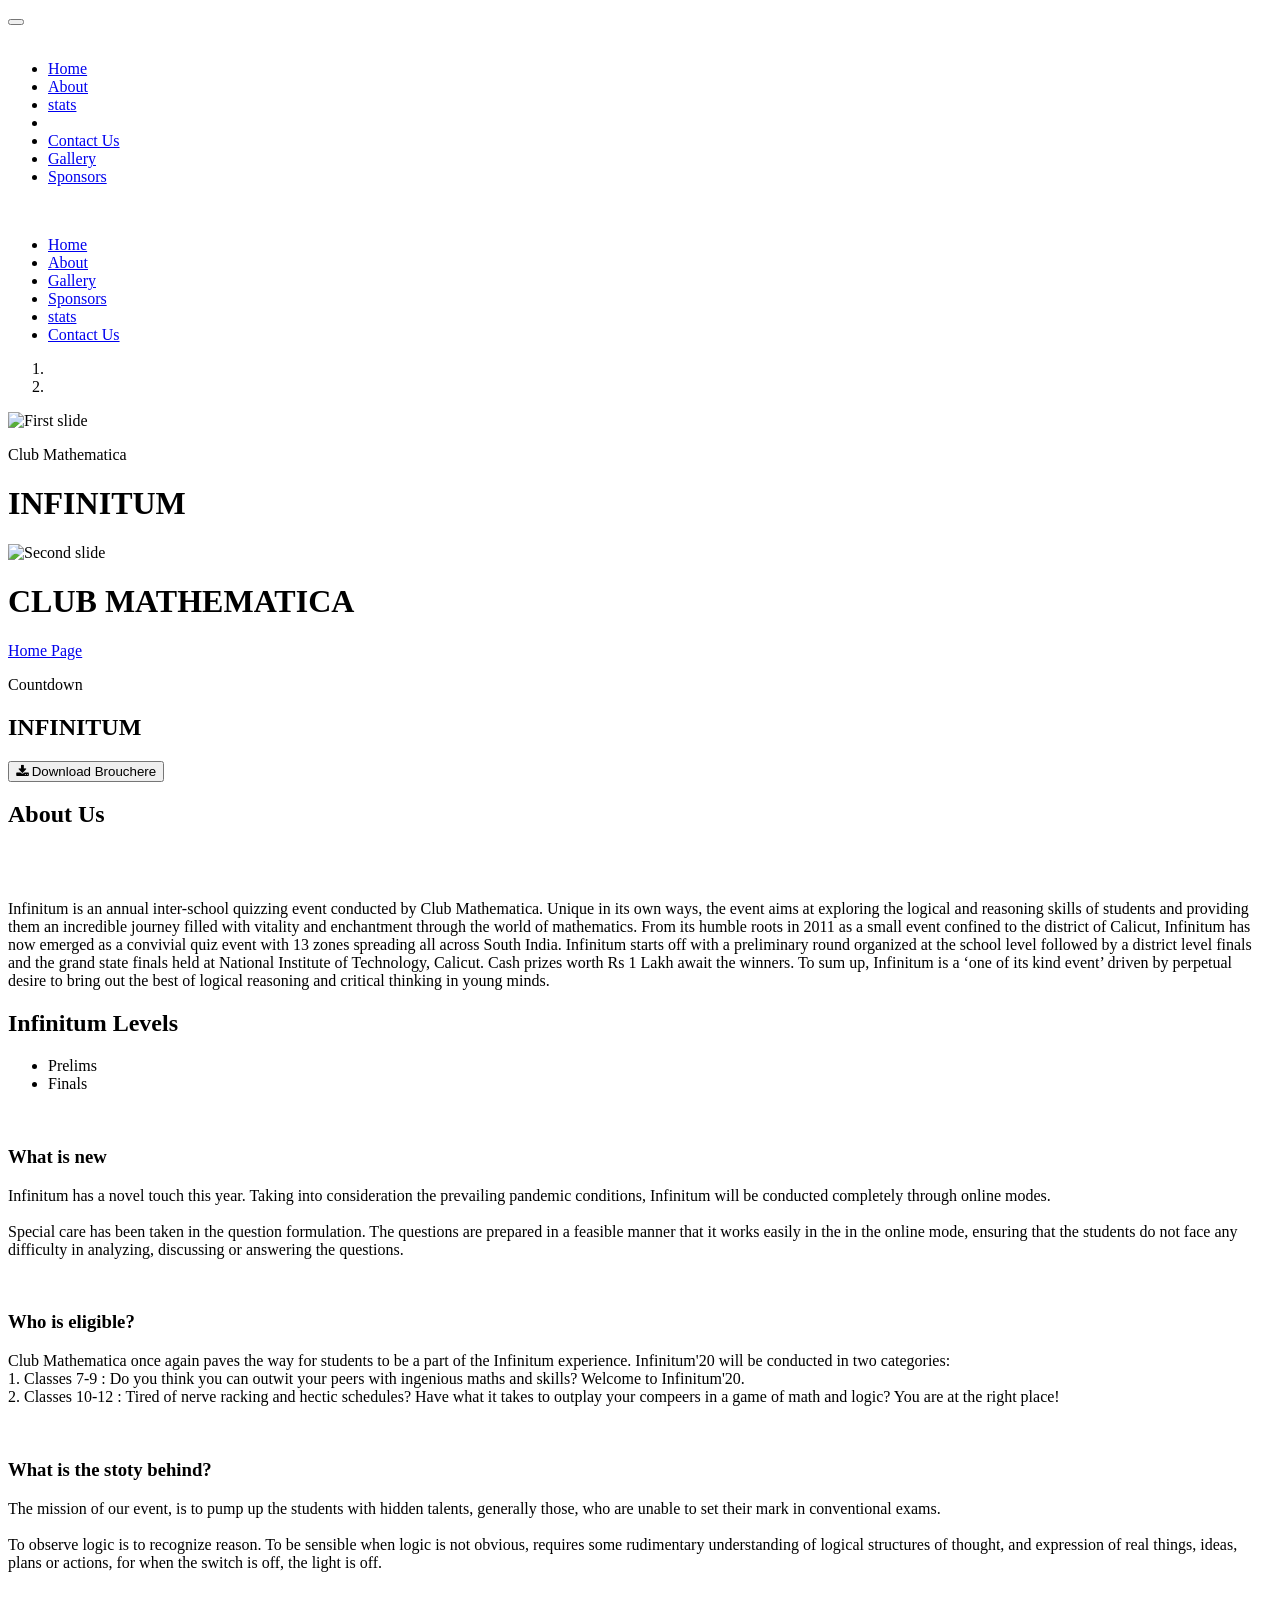
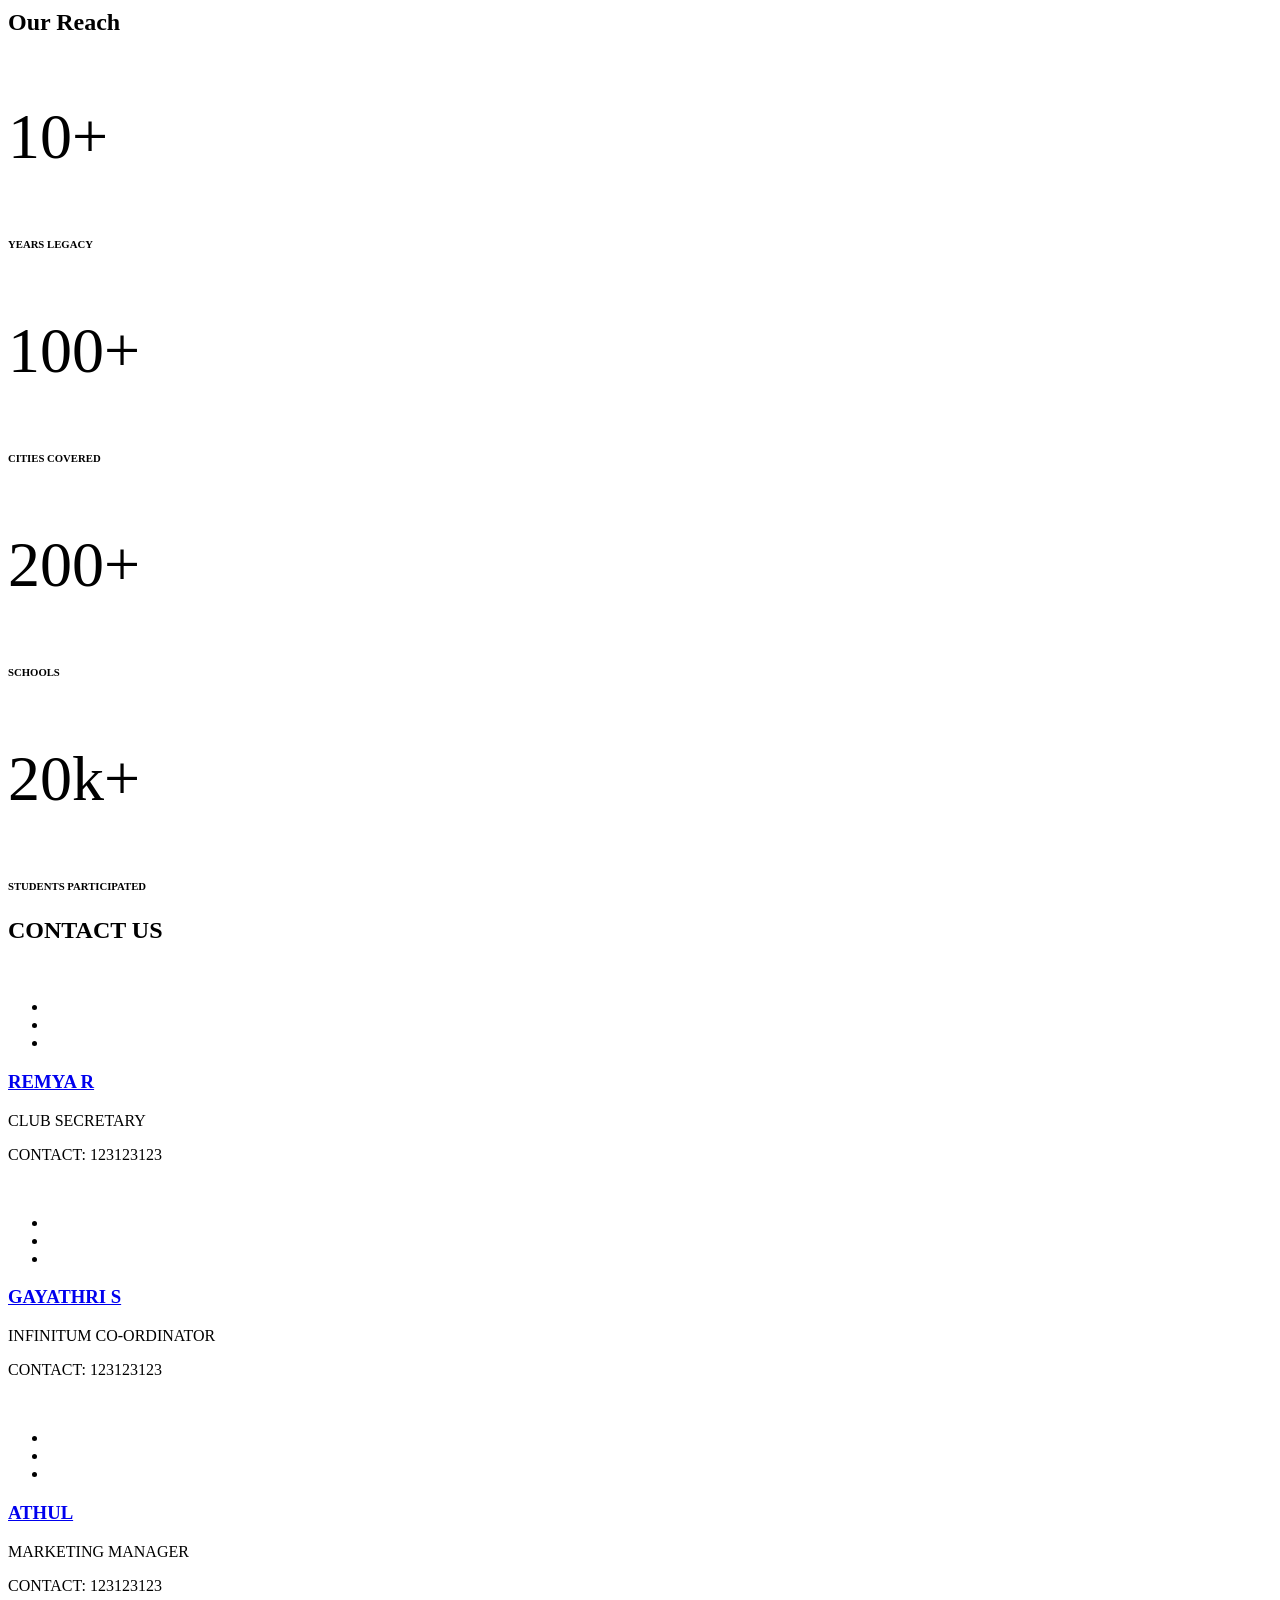
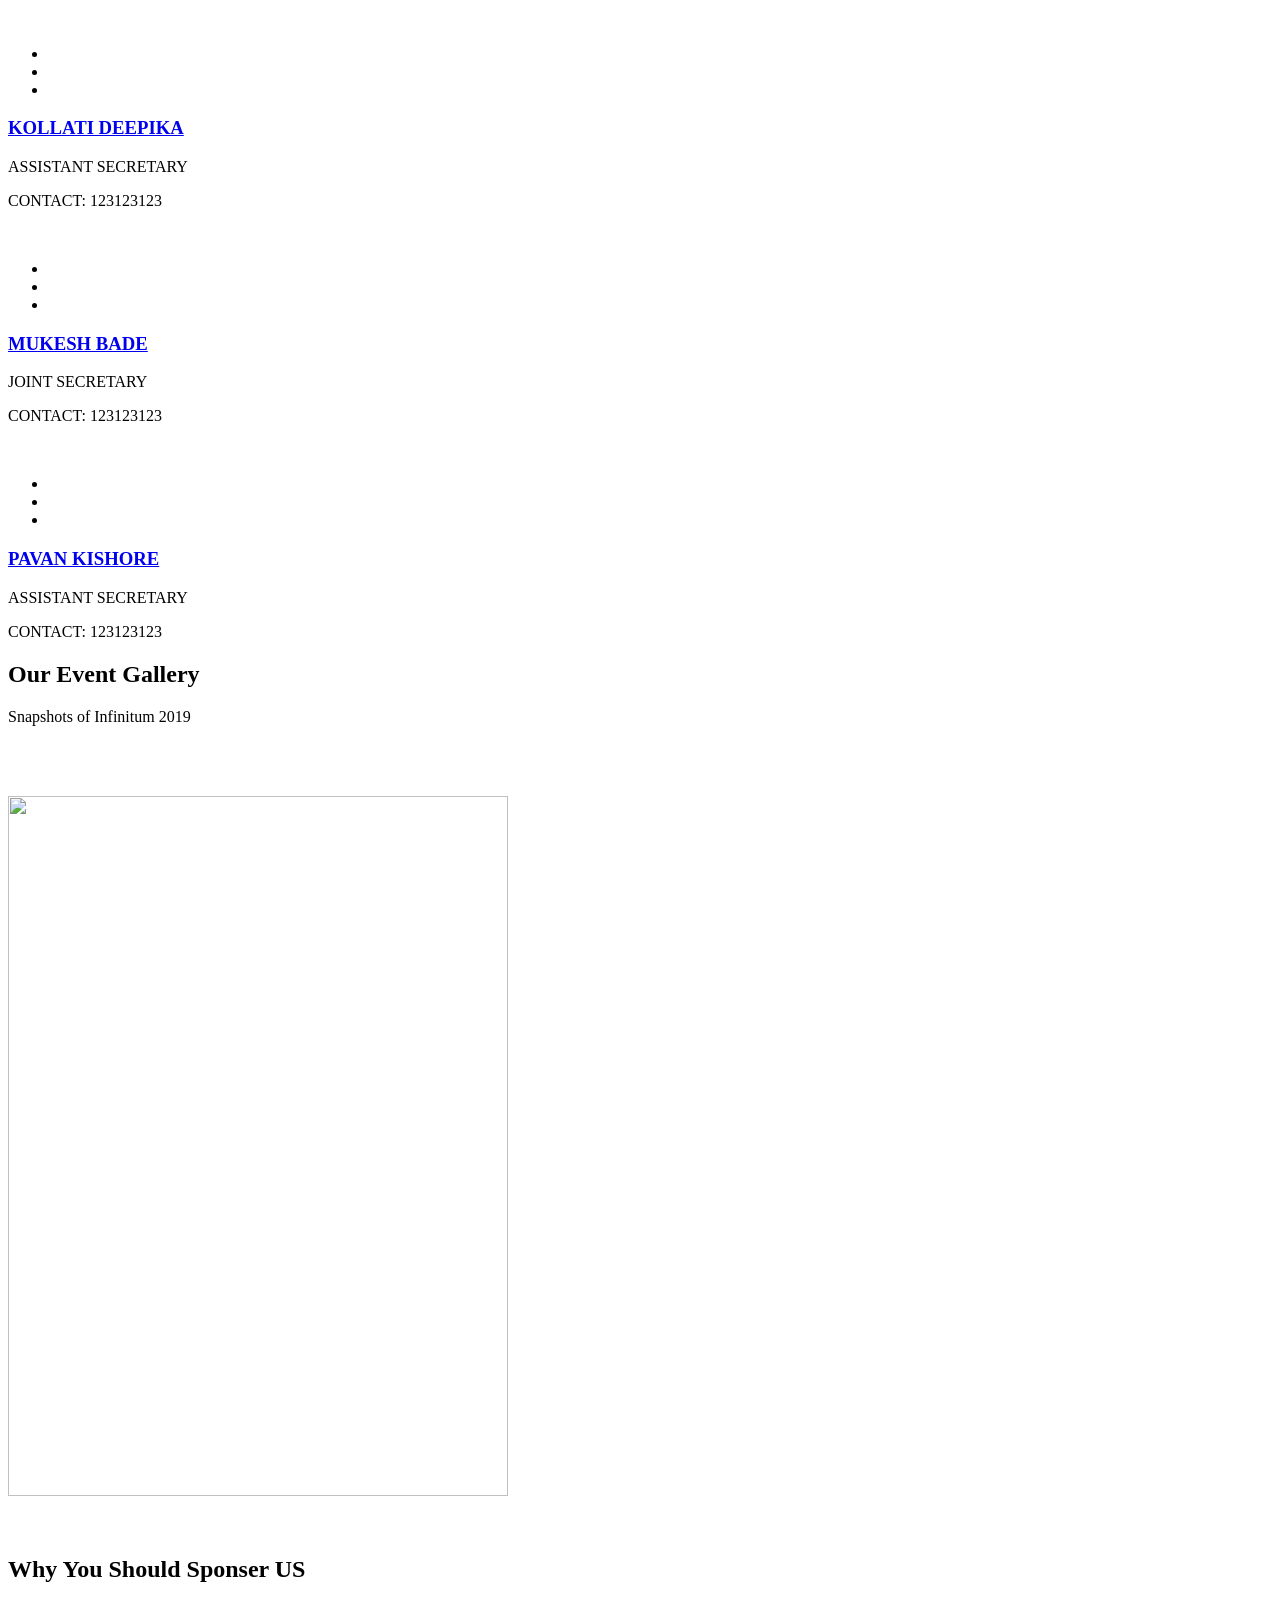
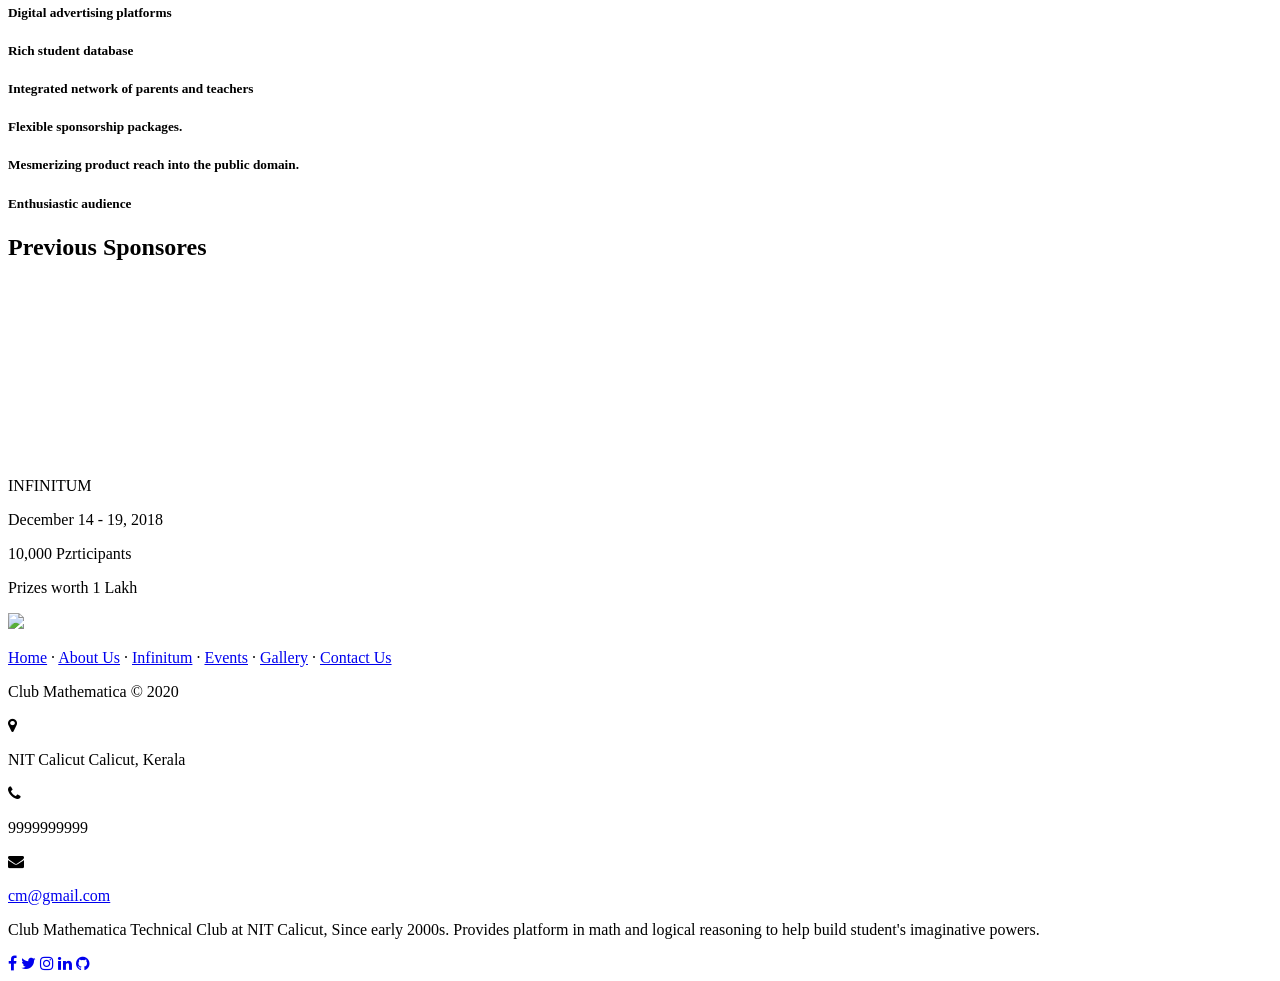
==== index.html @ 83d46872 "Rename final.html to index.html" ====
<!DOCTYPE html>
<html lang="en">
  <head>
    <!-- Required meta tags -->
    <meta charset="utf-8">
    <meta name="viewport" content="width=device-width, initial-scale=1, shrink-to-fit=no">
    <link rel="stylesheet" href="assets/css/nicepage.css" media="screen">
    <link rel="stylesheet" href="assets/css/Page-1.css" media="screen">
    <title>INFINITUM</title>




    <!-- Bootstrap CSS -->
    <link rel="stylesheet" type="text/css" href="assets/css/bootstrap.min.css" >
    <!-- Icon -->
  <link rel="stylesheet" type="text/css" href="assets/fonts/azonics.css">
    <link rel="stylesheet" href="assets/fonts/WebFont/demo/css/LineIcons.css">

    <!-- Slicknav -->
    <link rel="stylesheet" type="text/css" href="assets/css/slicknav.css">
    <!-- Nivo Lightbox -->
    <link rel="stylesheet" type="text/css" href="assets/css/nivo-lightbox.css" >
    <!-- Animate -->
    <link rel="stylesheet" type="text/css" href="assets/css/animate.css">
    <!-- Main Style -->
    <link rel="stylesheet" type="text/css" href="assets/css/main.css">
    <!-- Responsive Style -->
    <link rel="stylesheet" type="text/css" href="assets/css/responsive.css">

    <link href="https://fonts.googleapis.com/css2?family=Raleway:wght@500&display=swap" rel="stylesheet">
    <link href="https://fonts.googleapis.com/css2?family=Roboto+Slab:wght@400&display=swap" rel="stylesheet">
  <link rel="stylesheet" href="http://maxcdn.bootstrapcdn.com/font-awesome/4.2.0/css/font-awesome.min.css">



  </head>
  <body>

    <!-- Header Area wrapper Starts -->
    <header id="header-wrap">
      <!-- Navbar Start -->
      <nav class="navbar navbar-expand-lg fixed-top scrolling-navbar">
        <div class="container" style="align">
          <!-- Brand and toggle get grouped for better mobile display -->
          <div class="navbar-header">
            <button class="navbar-toggler" type="button" data-toggle="collapse" data-target="#main-navbar" aria-controls="main-navbar" aria-expanded="false" aria-label="Toggle navigation">
              <span class="navbar-toggler-icon"></span>
              <span class="icon-menu"></span>
              <span class="icon-menu"></span>
              <span class="icon-menu"></span>
            </button>
          </div>
          <a href="index.html" class="navbar-brand"><img src="assets/img/logo.png" alt=""></a>
          <div class="collapse navbar-collapse" id="main-navbar">
            <ul class="navbar-nav mr-auto w-100 justify-content-end">
              <li class="nav-item active">
                <a  class="nav-link" href="#header-wrap">
                  Home
                </a>
              </li>
              <li class="nav-item">
                <a class="nav-link" href="#about">
                  About
                </a>
              </li>
              <li class="nav-item">
                <a class="nav-link" href="#google-map-area">
                  stats
                </a>
              <li>
              <li class="nav-item">
                  <a class="nav-link" href="#team">
                    Contact Us
                  </a>
              </li>
              <li class="nav-item">
                <a class="nav-link" href="#gallery">
                  Gallery
                </a>
              </li>
              <li class="nav-item">
                <a class="nav-link" href="#services">
                  Sponsors
                </a>
              </li>
            </ul>
            <a href="index.html" class="navbar-brand-infinitum"><img src="assets/img/infinitum.png" alt=""></a>
          </div>
        </div>

        <!-- Mobile Menu Start -->
        <ul class="mobile-menu">
          <li>
            <a class="page-scrool" href="#header-wrap">Home</a>
          </li>
          <li>
            <a class="page-scrool" href="#about">About</a>
          </li>
          <li>
            <a class="page-scroll" href="#gallery">Gallery</a>
          </li>
          <li>
            <a class="page-scroll" href="#services">Sponsors</a>
          </li>
          <li>
            <a class="page-scroll" href="#google-map-area">stats</a>
          </li>
          <li>
            <a class="page-scroll" href="#google-map-area">Contact Us</a>
          </li>
        </ul>
        <!-- Mobile Menu End -->

      </nav>
      <!-- Navbar End -->

      <!-- Main Carousel Section Start -->
      <div id="main-slide" class="carousel slide" data-ride="carousel">
        <ol class="carousel-indicators">
          <li data-target="#main-slide" data-slide-to="0" class="active"></li>
          <li data-target="#main-slide" data-slide-to="1"></li>

        </ol>
        <div class="carousel-inner">
          <div class="carousel-item active">
            <img class="d-block h-25" src="assets/img/slider/slide1.jpg"  alt="First slide">
            <div class="carousel-caption d-md-block">
                <p class="fadeInUp wow " data-wow-delay=".6s">Club Mathematica</p>
                <h1 style="font-family:Azonix;" class="wow bounceIn section-title-white" data-wow-delay=".7s" >INFINITUM</h1>

            </div>
          </div>
          <div class="carousel-item">
            <img class="d-block h-25" src="assets/img/slider/slide2.png" alt="Second slide">
            <div class="carousel-caption d-md-block">
                <h1 class="wow fadeInDown section-title-white" data-wow-delay=".4s">CLUB MATHEMATICA</h1>
                <a href="#" class="fadeInUp wow btn btn-common btn-lg" data-wow-delay=".8s">Home Page</a>

            </div>
          </div>

        </div>
        <a class="carousel-control-prev" href="#main-slide" role="button" data-slide="prev">
          <span class="carousel-control" aria-hidden="true"><i class="lni lni-chevron-left"></i></span>
          <span class="sr-only">Previous</span>
        </a>
        <a class="carousel-control-next" href="#main-slide" role="button" data-slide="next">
          <span class="carousel-control" aria-hidden="true"><i class="lni lni-chevron-right"></i></span>
          <span class="sr-only">Next</span>
        </a>
      </div>
      <!-- Main Carousel Section End -->

    </header>
    <!-- Header Area wrapper End -->

    <!-- Coundown Section Start -->
    <section class="countdown-timer section-padding">
      <div class="container">
        <div class="row text-center">
          <div class="col-md-12 col-sm-12 col-xs-12">
            <div class="heading-count">
              <p class="fadeInUp wow" data-wow-delay=".6s">Countdown</p>
              <h2  class="wow fadeInDown" data-wow-delay="0.2s">INFINITUM</h2>
            </div>
          </div>
          <div class="col-md-12 col-sm-12 col-xs-12">
            <div class="row time-countdown justify-content-center wow fadeInUp" data-wow-delay="0.2s">
              <div id="clock" class="time-count"></div>
            </div>
            <a href="assets/img/images/jpg_3.PNG">
            <button class="btn"><i class="fa fa-download"></i> Download Brouchere</button>
            </a>
          </div>
        </div>
      </div>
    </section>
    <!-- Coundown Section End -->

    <!-- About Section Start -->
    <section id="about" class="section-padding">
      <div class="container">
        <div class="row">
          <div class="col-12">
            <div class="section-title-header text-center">
              <h1 class="section-title wow fadeInUp" data-wow-delay="0.2s">About Us</h1>
            </div>
          </div>
        </div>



    <!-- Main About Us-->
    <section id="event-slides" class="section-padding">
      <div class="container">
        <div class="row">
          <div class="col-md-6 col-lg-6 col-xs-12 wow fadeInRight" data-wow-delay="0.3s">
            <div class="video">
        <br>      <img class="img-fluid" src="assets/img/about/about.jpg" alt="">
            </div>
          </div>
          <div class="col-md-6 col-lg-6 col-xs-12 wow fadeInLeft" data-wow-delay="0.3s">
            <p  class="intro-desc">Infinitum is an annual inter-school quizzing event conducted by Club Mathematica. Unique in its own ways, the event aims at exploring the logical and reasoning skills of students and providing them an incredible journey filled with vitality and enchantment through the world of mathematics.

From its humble roots in 2011 as a small event confined to the district of Calicut, Infinitum has now emerged as a convivial quiz event with 13 zones spreading all across South India.

Infinitum starts off with a preliminary round organized at the school level followed by a district level finals and the grand state finals held at National Institute of Technology, Calicut.
Cash prizes worth Rs 1 Lakh await the winners.

To sum up, Infinitum is a ‘one of its kind event’ driven by perpetual desire to bring out the best of logical reasoning and critical thinking in young minds.
</p>
            <h2 class="intro-title">Infinitum Levels</h2>
            <ul class="list-specification">
              <li><i style="font-size: 100%;"class="lni lni-checkmark-circle"></i> Prelims</li>
              <li><i style="font-size: 100%;" class="lni lni-checkmark-circle"></i> Finals</li>
            </ul>
          </div>
        </div>
      </div>
    </section>
    <!-- Main About US End -->


        <div class="row">
          <div class="col-xs-12 col-md-6 col-lg-4">
            <div class="about-item">
              <p style="text-align:center;"><img  class="img-fluid" src="assets/img/about/img1.jpg" width="200" alt=""></p>
              <div class="about-text">
                <h3>What is new</h3>
                <p>Infinitum has a novel touch this year. Taking into consideration the prevailing pandemic conditions, Infinitum will be conducted completely through online modes. <br><br>

Special care has been taken in the question formulation. The questions are prepared in a feasible manner that it works easily in the in the online mode, ensuring that the students do not face any difficulty in analyzing, discussing or answering the questions.      </div>
            </div>
          </div>
          <div class="col-xs-12 col-md-6 col-lg-4">
            <div class="about-item">
              <p style="text-align:center;"><img class="img-fluid" src="assets/img/about/img2.jpg" width="200" alt="" </p>
              <div class="about-text">
                <h3>Who is eligible?</h3>
                <p>
Club Mathematica once again paves the way for students to be a part of the Infinitum experience. Infinitum'20 will be conducted in two categories:
<br>
1. Classes 7-9 : Do you think you can outwit your peers with ingenious maths and skills? Welcome to Infinitum'20.
<br>
2. Classes 10-12 : Tired of nerve racking and hectic schedules? Have what it takes to outplay your compeers in a game of math and logic? You are at the right place!
              </div>
            </div>
          </div>
          <div class="col-xs-12 col-md-6 col-lg-4">
            <div class="about-item">
              <p style="text-align:center;"><img class="img-fluid" src="assets/img/about/img3.jpg" width="200" alt=""></p>
              <div class="about-text">
                <h3>What is the stoty behind?</h3>
                <p>The mission of our event, is to pump up the students with hidden talents, generally those, who are unable to set their mark in conventional exams.<br><br> To observe logic is to recognize reason. To be sensible when logic is not obvious, requires some rudimentary understanding of logical structures of thought, and expression of real things, ideas, plans or actions, for when the switch is off, the light is off.<br><br>
              </div>
            </div>
          </div>
        </div>
      </div>
    </section>
    <!-- About Section End -->

    <!-- Our reach section starts -->

    <section id="google-map-area" class="u-align-center-lg u-align-center-md u-align-center-xl u-align-left-sm u-align-left-xs u-clearfix u-grey-10 u-section-6" id="carousel_ad17">
        <h1 class="section-title wow fadeInUp" data-wow-delay="0.2s">Our Reach</h1>
      <div class="u-expanded-width u-palette-1-light-1 u-shape u-shape-rectangle u-shape-1"></div>
      <div class="u-list u-repeater u-list-1">
        <div class="u-align-center u-container-style u-list-item u-repeater-item">
          <div class="u-container-layout u-similar-container u-container-layout-1">

                <p  class="u-custom-font u-font-raleway u-text u-text-2" style="width:100%; font-size: 400%;" data-animation-name="counter" data-animation-event="scroll" data-animation-duration="3000">10+</p>
            <h6 style="width:100%;" class="u-custom-font u-font-raleway u-text u-text-default u-text-3">YEARS LEGACY</h6>
          </div>
        </div>
        <div class="u-align-center u-container-style u-list-item u-repeater-item">
          <div class="u-container-layout u-similar-container u-container-layout-2">
            <p  class="u-custom-font u-font-raleway u-text u-text-4" data-animation-name="counter" data-animation-event="scroll" data-animation-duration="3000" style="width:100%; font-size: 400%;" >100+</p>
            <h6 style="width:100%;" class="u-custom-font u-font-raleway u-text u-text-default u-text-5">CITIES COVERED</h6>
              </div>
            </div>
        <div class="u-align-center u-container-style u-list-item u-repeater-item">
          <div class="u-container-layout u-similar-container u-container-layout-3">
            <p style="width:100%; font-size: 400%;" class="u-custom-font u-font-raleway u-text u-text-6" data-animation-name="counter" data-animation-event="scroll" data-animation-duration="3000">200+<br>
            </p>
            <h6 style="width:100%;" class="u-custom-font u-font-raleway u-text u-text-default u-text-7">SCHOOLS</h6>
          </div>
        </div>
        <div class="u-align-center u-container-style u-list-item u-repeater-item">
          <div class="u-container-layout u-similar-container u-container-layout-4">
            <p style="width:100%; font-size: 400%;"class="u-custom-font u-font-raleway u-text u-text-8" data-animation-name="counter" data-animation-event="scroll" data-animation-duration="3000">20k+</p>
            <h6 style="width:100%;" class="u-custom-font u-font-raleway u-text u-text-default u-text-9">STUDENTS PARTICIPATED</h6>
          </div>
        </div>
      </div>
    </section>



<!-- Our reach section ends -->


<!-- Team Section Start -->
<section id="team" class="section-padding text-center">
  <div class="container">
    <div class="row">
      <div class="col-12">
        <div class="section-title-header text-center">
          <h1 class="section-title wow fadeInUp" data-wow-delay="0.2s">CONTACT US</h1>
        </div>
      </div>
    </div>
    <div class="row">
      <div class="col-sm-6 col-md-6 col-lg-4">
        <!-- Team Item Starts -->
        <div class="team-item wow fadeInUp" data-wow-delay="0.2s">
          <div class="team-img">
            <img class="img-fluid" src="assets/img/team/team-01.jpg" alt="">
            <div class="team-overlay">
              <div class="overlay-social-icon text-center">
                <ul class="social-icons">
                  <li><a href="#"><i class="lni lni-facebook-filled"></i></a></li>
                  <li><a href="#"><i class="lni lni-instagram-filled"></i></a></li>
                  <li><a href="#"><i class="lni lni-linkedin-original"></i></a></li>

                </ul>
              </div>
            </div>
          </div>
          <div class="info-text">
            <h3><a href="#">REMYA R</a></h3>
            <p style="font-size:100%;">CLUB SECRETARY</p>
            <p style="font-size:100%;">CONTACT: 123123123</p>
          </div>
        </div>
        <!-- Team Item Ends -->
      </div>
      <div class="col-sm-6 col-md-6 col-lg-4">
        <!-- Team Item Starts -->
        <div class="team-item wow fadeInUp" data-wow-delay="0.2s">
          <div class="team-img">
            <img class="img-fluid" src="assets/img/team/team-01.jpg" alt="">
            <div class="team-overlay">
              <div class="overlay-social-icon text-center">
                <ul class="social-icons">
                    <li><a href="#"><i class="lni lni-facebook-filled"></i></a></li>
                    <li><a href="#"><i class="lni lni-instagram-filled"></i></a></li>
                    <li><a href="#"><i class="lni lni-linkedin-original"></i></a></li>
                </ul>
              </div>
            </div>
          </div>
          <div class="info-text">
            <h3><a href="#">GAYATHRI S</a></h3>
            <p style="font-size:100%;">INFINITUM CO-ORDINATOR</p>
            <p style="font-size:100%;">CONTACT: 123123123</p>
          </div>
        </div>
        <!-- Team Item Ends -->
      </div>

      <div class="col-sm-6 col-md-6 col-lg-4">
        <!-- Team Item Starts -->
        <div class="team-item wow fadeInUp" data-wow-delay="0.6s">
          <div class="team-img">
            <img class="img-fluid" src="assets/img/team/team-03.jpg" alt="">
            <div class="team-overlay">
              <div class="overlay-social-icon text-center">
                <ul class="social-icons">
                    <li><a href="#"><i class="lni lni-facebook-filled"></i></a></li>
                    <li><a href="#"><i class="lni lni-instagram-filled"></i></a></li>
                    <li><a href="#"><i class="lni lni-linkedin-original"></i></a></li>
                </ul>
              </div>
            </div>
          </div>
          <div class="info-text">
            <h3><a href="#">ATHUL</a></h3>
            <p style="font-size:100%;">MARKETING MANAGER</p>
            <p style="font-size:100%;">CONTACT: 123123123</p>
          </div>
        </div>
        <!-- Team Item Ends -->
      </div>

      <div class="col-sm-6 col-md-6 col-lg-4">
        <!-- Team Item Starts -->
        <div class="team-item wow fadeInUp" data-wow-delay="0.8s">
          <div class="team-img">
            <img class="img-fluid" src="assets/img/team/team-04.jpg" alt="">
            <div class="team-overlay">
              <div class="overlay-social-icon text-center">
                <ul class="social-icons">
                    <li><a href="#"><i class="lni lni-facebook-filled"></i></a></li>
                    <li><a href="#"><i class="lni lni-instagram-filled"></i></a></li>
                    <li><a href="#"><i class="lni lni-linkedin-original"></i></a></li>
                </ul>
              </div>
            </div>
          </div>
          <div class="info-text">
            <h3><a href="#">KOLLATI DEEPIKA</a></h3>
            <p style="font-size:100%;">ASSISTANT SECRETARY</p>
            <p style="font-size:100%;">CONTACT: 123123123</p>
          </div>
        </div>
        <!-- Team Item Ends -->
      </div>
      <div class="col-sm-6 col-md-6 col-lg-4">
        <!-- Team Item Starts -->
        <div class="team-item wow fadeInUp" data-wow-delay="0.2s">
          <div class="team-img">
            <img class="img-fluid" src="assets/img/team/team-01.jpg" alt="">
            <div class="team-overlay">
              <div class="overlay-social-icon text-center">
                <ul class="social-icons">
                    <li><a href="#"><i class="lni lni-facebook-filled"></i></a></li>
                    <li><a href="#"><i class="lni lni-instagram-filled"></i></a></li>
                    <li><a href="#"><i class="lni lni-linkedin-original"></i></a></li>
                </ul>
              </div>
            </div>
          </div>
          <div class="info-text">
            <h3><a href="#">MUKESH BADE</a></h3>
            <p style="font-size:100%;">JOINT SECRETARY</p>
            <p style="font-size:100%;">CONTACT: 123123123</p>
          </div>
        </div>
        <!-- Team Item Ends -->
      </div>
      <div class="col-sm-6 col-md-6 col-lg-4">
        <!-- Team Item Starts -->
        <div class="team-item wow fadeInUp" data-wow-delay="1.2s">
          <div class="team-img">
            <img class="img-fluid" src="assets/img/team/team-06.jpg" alt="">
            <div class="team-overlay">
              <div class="overlay-social-icon text-center">
                <ul class="social-icons">
                    <li><a href="#"><i class="lni lni-facebook-filled"></i></a></li>
                    <li><a href="#"><i class="lni lni-instagram-filled"></i></a></li>
                    <li><a href="#"><i class="lni lni-linkedin-original"></i></a></li>
                </ul>
              </div>
            </div>
          </div>
          <div class="info-text">
            <h3><a href="#">PAVAN KISHORE</a></h3>
            <p style="font-size:100%;">ASSISTANT SECRETARY</p>
            <p style="font-size:100%;">CONTACT: 123123123</p>
          </div>
        </div>
        <!-- Team Item Ends -->
      </div>
    </div>
  </div>
</section>
<!-- Team Section End -->



    <!-- Gallary Section Start -->
    <section id="gallery" class="section-padding">
      <div class="container">
        <div class="row">
          <div class="col-12">
            <div class="section-title-header text-center">
              <h1 class="section-title wow fadeInUp" data-wow-delay="0.2s">Our Event Gallery</h1>
              <p class="wow fadeInDown" data-wow-delay="0.2s">Snapshots of Infinitum 2019</p>
            </div>
          </div>
        </div>
        <div class="row">
          <div class="col-md-6 col-sm-6 col-lg-4">
            <div class="gallery-box">
              <div class="img-thumb">
                <img class="img-fluid" src="assets/img/gallery/img-1.jpg" height="150%" alt="">
              </div>
              <div class="overlay-box text-center">
                <a class="lightbox" href="assets/img/gallery/img-1.jpg">
                  <i class="lni lni-plus"></i>
                </a>
              </div>
            </div>
          </div>
          <div class="ccol-md-6 col-sm-6 col-lg-4">
            <div class="gallery-box">
              <div class="img-thumb">
                <img class="img-fluid" src="assets/img/gallery/img-2.jpg"height="150%" alt="">
              </div>
              <div class="overlay-box text-center">
                <a class="lightbox" href="assets/img/gallery/img-2.jpg">
                  <i class="lni lni-plus"></i>
                </a>
              </div>
            </div>
          </div>
          <div class="ccol-md-6 col-sm-6 col-lg-4">
            <div class="gallery-box">
              <div class="img-thumb">
                <img class="img-fluid" src="assets/img/gallery/img-3.jpg" height="150%" alt="">
              </div>
              <div class="overlay-box text-center">
                <a class="lightbox" href="assets/img/gallery/img-3.jpg">
                  <i class="lni lni-plus"></i>
                </a>
              </div>
            </div>
          </div>
          <div class="ccol-md-6 col-sm-6 col-lg-4">
            <div class="gallery-box">
              <div class="img-thumb">
                <img class="img-fluid" src="assets/img/gallery/img-4.jpg" height="700" width="500" alt="">
              </div>
              <div class="overlay-box text-center">
                <a class="lightbox" href="assets/img/gallery/img-4.jpg">
                  <i class="lni lni-plus"></i>
                </a>
              </div>
            </div>
          </div>
          <div class="ccol-md-6 col-sm-6 col-lg-4">
            <div class="gallery-box">
              <div class="img-thumb">
                <img class="img-fluid" src="assets/img/gallery/img-5.jpg" alt="">
              </div>
              <div class="overlay-box text-center">
                <a class="lightbox" href="assets/img/gallery/img-5.jpg">
                  <i class="lni lni-plus"></i>
                </a>
              </div>
            </div>
          </div>
          <div class="ccol-md-6 col-sm-6 col-lg-4">
            <div class="gallery-box">
              <div class="img-thumb">
                <img class="img-fluid" src="assets/img/gallery/img-6.jpg" alt="">
              </div>
              <div class="overlay-box text-center">
                <a class="lightbox" href="assets/img/gallery/img-6.jpg">
                  <i class="lni lni-plus"></i>
                </a>
              </div>
            </div>
          </div>
        </div>
      </div>
    </section>
    <!-- Gallary Section End -->

     <!-- Services Section Start -->
     <section id="services" class="services section-padding">
      <div class="container">
        <div class="row">
          <div class="col-12">
            <div class="section-title-header text-center">
              <h1 class="section-title wow fadeInUp" data-wow-delay="0.2s">Why You Should Sponser US</h1>
            </div>
          </div>
        </div>
        <div class="row services-wrapper">
          <!-- Services item -->
          <div class="col-md-6 col-lg-4 col-xs-12 padding-none">
            <div class="services-item wow fadeInDown" data-wow-delay="0.2s">
              <div class="icon">
                 <i class="lni lni-display"></i>
              </div>
              <div class="services-content">

                <h5>Digital advertising platforms</h5>
              </div>
            </div>
          </div>
          <!-- Services item -->
          <div class="col-md-6 col-lg-4 col-xs-12 padding-none">
            <div class="services-item wow fadeInDown" data-wow-delay="0.4s">
              <div class="icon">

                     <i class="lni lni-book"></i>

              </div>
              <div class="services-content">

                <h5>Rich student database</h5>
              </div>
            </div>
          </div>
          <!-- Services item -->
          <div class="col-md-6 col-lg-4 col-xs-12 padding-none">
            <div class="services-item wow fadeInDown" data-wow-delay="0.6s">
              <div class="icon">
                <i class="lni lni-network"></i>
              </div>
              <div class="services-content">

                <h5>Integrated network of parents and teachers</h5>
              </div>
            </div>
          </div>
          <!-- Services item -->
          <div class="col-md-6 col-lg-4 col-xs-12 padding-none">
            <div class="services-item wow fadeInDown" data-wow-delay="0.8s">
              <div class="icon">
                <i class="lni lni-certificate"></i>
              </div>
              <div class="services-content">

                <h5>Flexible sponsorship packages.</h5>
              </div>
            </div>
          </div>
           <!-- Services item -->
          <div class="col-md-6 col-lg-4 col-xs-12 padding-none">
            <div class="services-item wow fadeInDown" data-wow-delay="1s">
              <div class="icon">
                <i class="lni lni-graph"></i>
              </div>
              <div class="services-content">

                <h5>Mesmerizing product reach into the public domain.</h5>
              </div>
            </div>
          </div>
           <!-- Services item -->
          <div class="col-md-6 col-lg-4 col-xs-12 padding-none">
            <div class="services-item wow fadeInDown" data-wow-delay="1.2s">
              <div class="icon">
                <i class="lni lni-user"></i>
              </div>
              <div class="services-content">

                <h5>Enthusiastic audience</h5>
              </div>
            </div>
          </div>
        </div>
      </div>
    </section>
    <!-- Services Section End -->

    <!-- Sponsors Section Start -->
    <section id="sponsors" class="section-padding">
      <div class="container">
        <div class="row">
          <div class="col-12">
            <div class="section-title-header text-center">
              <h1 class="section-title wow fadeInUp" data-wow-delay="0.2s">Previous Sponsores</h1>
            </div>
          </div>
        </div>
        <div class="row mb-30 text-center wow fadeInDown" data-wow-delay="0.3s">
          <div class="col-md-3 col-sm-3 col-xs-12">
            <div class="spnsors-logo">
              <a href="https://www.aakash.ac.in/" target="_blank"><img class="img-fluid" src="assets/img/sponsors/logo-01.png" alt=""></a>
            </div>
          </div>
          <div class="col-md-3 col-sm-3 col-xs-12">
            <div class="spnsors-logo">
              <a href="https://www.eduzonethehub.com/" target="_blank"><img class="img-fluid" src="assets/img/sponsors/logo-02.png" alt=""></a>
            </div>
          </div>
          <div class="col-md-3 col-sm-3 col-xs-12">
            <div class="spnsors-logo">
              <a href="https://aditya.ac.in/jrcollege/" target="_blank"><img class="img-fluid" src="assets/img/sponsors/logo-03.png" alt=""></a>
            </div>
          </div>
          <div class="col-md-3 col-sm-3 col-xs-12">
            <div class="spnsors-logo">
              <a href="https://www.time4education.com/" target="_blank"><img class="img-fluid" src="assets/img/sponsors/logo-04.png" alt=""></a>
            </div>
          </div>
          <div class="col-md-3 col-sm-3 col-xs-12">
            <div class="spnsors-logo">
              <a href="https://www.elitecentre.in/" target="_blank"><img class="img-fluid" src="assets/img/sponsors/logo-05.png" alt=""></a>
            </div>
          </div>
          <div class="col-md-3 col-sm-3 col-xs-12">
            <div class="spnsors-logo">
              <a href="http://rijuandpskclasses.com/" target="_blank"><img class="img-fluid" src="assets/img/sponsors/logo-06.png" alt=""></a>
            </div>
          </div>
          <div class="col-md-3 col-sm-3 col-xs-12">
            <div class="spnsors-logo">
              <a href="https://online.mathiit.com/" target="_blank"><img class="img-fluid" src="assets/img/sponsors/logo-07.png" alt=""></a>
            </div>
          </div>
          <div class="col-md-3 col-sm-3 col-xs-12">
            <div class="spnsors-logo">
              <a href="https://www.lakshyaclasses.com/" target="_blank"><img class="img-fluid" src="assets/img/sponsors/logo-08.png" alt=""></a>
            </div>
          </div>
          <div class="col-md-3 col-sm-3 col-xs-12">
            <div class="spnsors-logo">
              <a href="https://conceptanglethrissur.com/" target="_blank"><img class="img-fluid" src="assets/img/sponsors/logo-09.png" alt=""></a>
            </div>
          </div>
          <div class="col-md-3 col-sm-3 col-xs-12">
            <div class="spnsors-logo">
              <a  href="http://www.inspirelearning.co.in/" target="_blank"><img class="img-fluid" src="assets/img/sponsors/logo-10.png" alt=""></a>
            </div>
          </div>
        </div>
      </div>
    </section>
    <!-- Sponsors Section End -->
    <!-- Counter Area Start-->
    <section   class="counter-section section-padding">
      <div class="container">
        <div class="row">
          <!-- Counter Item -->
          <div class="col-md-6 col-lg-3 col-xs-12 work-counter-widget text-center">
            <div class="counter wow fadeInRight" data-wow-delay="0.3s">
              <div class="icon"><i class="lni lni-map"></i></div>
              <p>INFINITUM</p>
            </div>
          </div>
          <!-- Counter Item -->
          <div class="col-md-6 col-lg-3 col-xs-12 work-counter-widget text-center">
            <div class="counter wow fadeInRight" data-wow-delay="0.6s">
              <div class="icon"><i class="lni lni-alarm-clock"></i></div>
              <p>December 14 - 19, 2018</p>
            </div>
          </div>
          <!-- Counter Item -->
          <div class="col-md-6 col-lg-3 col-xs-12 work-counter-widget text-center">
            <div class="counter wow fadeInRight" data-wow-delay="0.9s">
              <div class="icon"><i class="lni lni-users"></i></div>
              <p>10,000 Pzrticipants</p>
            </div>
          </div>
          <!-- Counter Item -->
          <div class="col-md-6 col-lg-3 col-xs-12 work-counter-widget text-center">
            <div class="counter wow fadeInRight" data-wow-delay="1.2s">
              <div class="icon"><i class="lni lni-cup"></i></div>
              <p>Prizes worth 1 Lakh</p>

            </div>
          </div>
        </div>
      </div>
    </section>
    <!-- Counter Area End-->




<!-- Footer Section Start -->
<section class="footer-distributed">
  <div class="footer-left">

    <img src="assets/logo.png"  WIDTH=250>
    <!--Footer menu-->
    <p class="footer-links">
      <a href="#">Home</a> ·
      <a href="#">About Us</a> ·
      <a href="#">Infinitum</a> ·
      <a href="#">Events</a> ·
      <a href="#">Gallery</a> ·
      <a href="#">Contact Us</a>
    </p>

    <p class="footer-company-name">Club Mathematica &copy; 2020</p>
  </div>

  <div class="footer-center">
    <!--Contact details-->
    <div>
      <i class="fa fa-map-marker"></i>
      <p><span>NIT Calicut</span> Calicut, Kerala</p>
    </div>

    <div>
      <i class="fa fa-phone"></i>
      <p>9999999999</p>
    </div>

    <div>
      <i class="fa fa-envelope"></i>
      <p><a href="mailto:cm@gmail.com">cm@gmail.com</a></p>
    </div>

  </div>

  <div class="footer-right">
    <!--Description-->
    <p class="footer-company-about">
      <span>Club Mathematica</span> Technical Club at NIT Calicut, Since early 2000s. Provides platform in math and
      logical reasoning to help build student's imaginative powers.
    </p>
    <!--Links to social media-->
    <div class="footer-icons">

      <a href="#"><i class="fa fa-facebook"></i></a>
      <a href="#"><i class="fa fa-twitter"></i></a>
      <a href="#"><i class="fa fa-instagram"></i></a>
      <a href="#"><i class="fa fa-linkedin"></i></a>
      <a href="#"><i class="fa fa-github"></i></a>

    </div>

  </div>
</section>
<!-- Footer Section End -->

    <!-- Go to Top Link -->
    <a href="#" class="back-to-top">
    	<i class="lni lni-chevron-up"></i>
    </a>

    <div id="preloader">
      <div class="sk-circle">
        <div class="sk-circle1 sk-child"></div>
        <div class="sk-circle2 sk-child"></div>
        <div class="sk-circle3 sk-child"></div>
        <div class="sk-circle4 sk-child"></div>
        <div class="sk-circle5 sk-child"></div>
        <div class="sk-circle6 sk-child"></div>
        <div class="sk-circle7 sk-child"></div>
        <div class="sk-circle8 sk-child"></div>
        <div class="sk-circle9 sk-child"></div>
        <div class="sk-circle10 sk-child"></div>
        <div class="sk-circle11 sk-child"></div>
        <div class="sk-circle12 sk-child"></div>
      </div>
    </div>

    <!-- jQuery first, then Popper.js, then Bootstrap JS -->
    <script src="assets/js/jquery-min.js"></script>
    <script src="assets/js/popper.min.js"></script>
    <script src="assets/js/bootstrap.min.js"></script>
    <script src="assets/js/jquery.countdown.min.js"></script>
    <script src="assets/js/jquery.nav.js"></script>
    <script src="assets/js/jquery.easing.min.js"></script>
    <script src="assets/js/wow.js"></script>
    <script src="assets/js/jquery.slicknav.js"></script>
    <script src="assets/js/nivo-lightbox.js"></script>
    <script src="assets/js/main.js"></script>
    <script src="assets/js/form-validator.min.js"></script>
    <script src="assets/js/contact-form-script.min.js"></script>
    <script src="assets/js/map.js"></script>
    <script type="text/javascript" src="//maps.googleapis.com/maps/api/js?key=AIzaSyCsa2Mi2HqyEcEnM1urFSIGEpvualYjwwM"></script>

  </body>
</html>
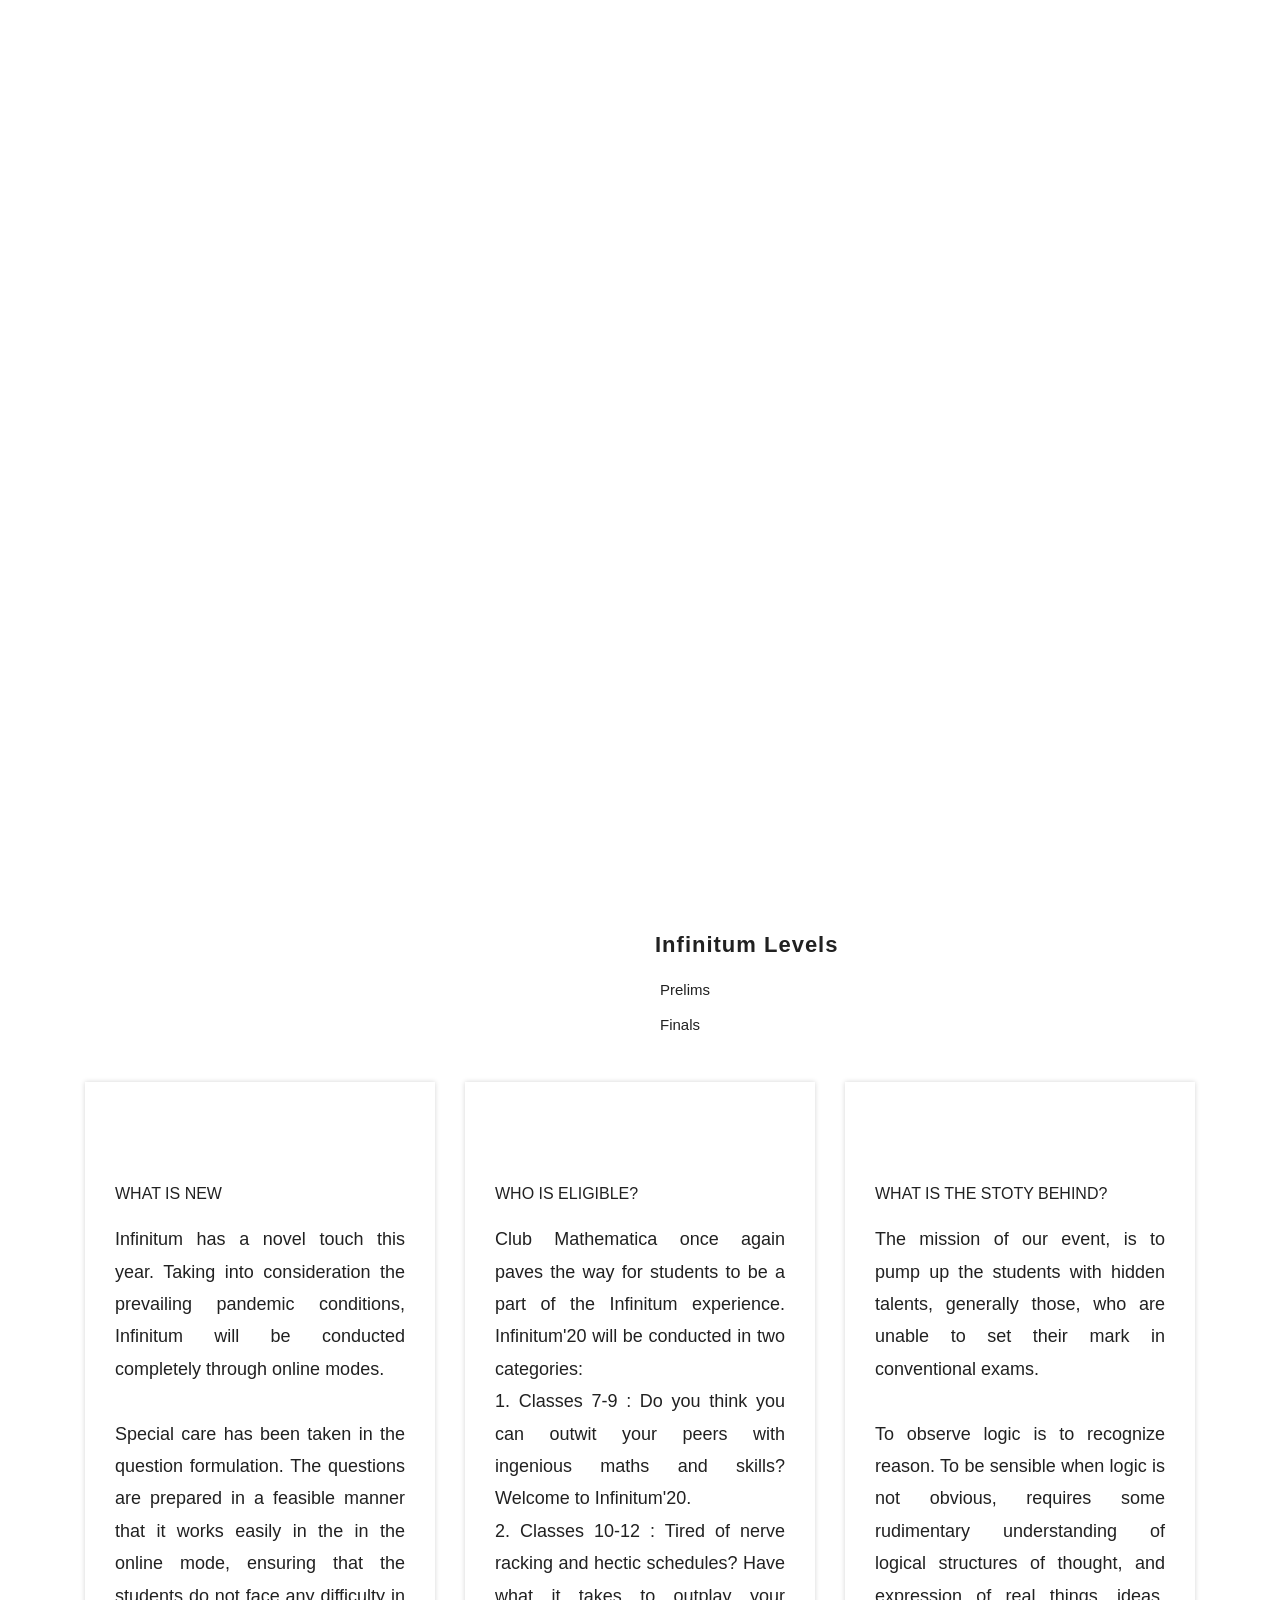
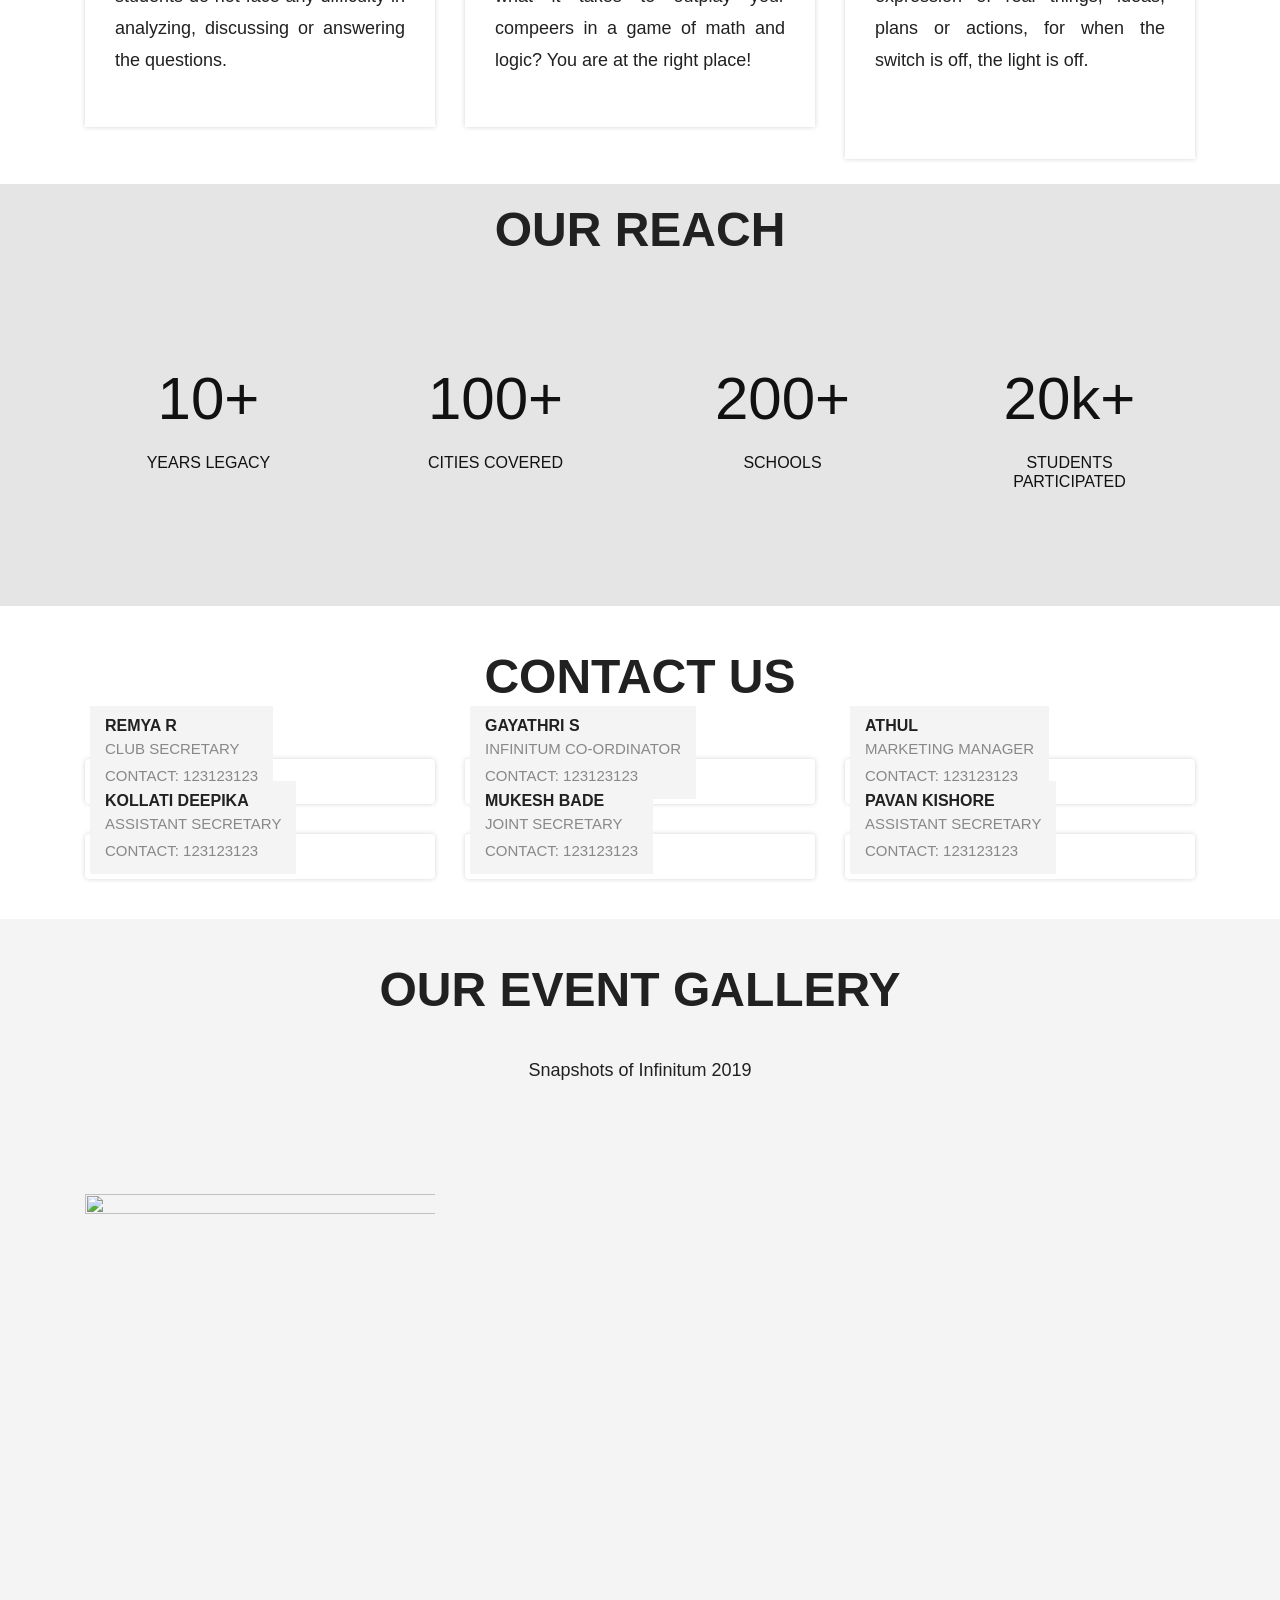
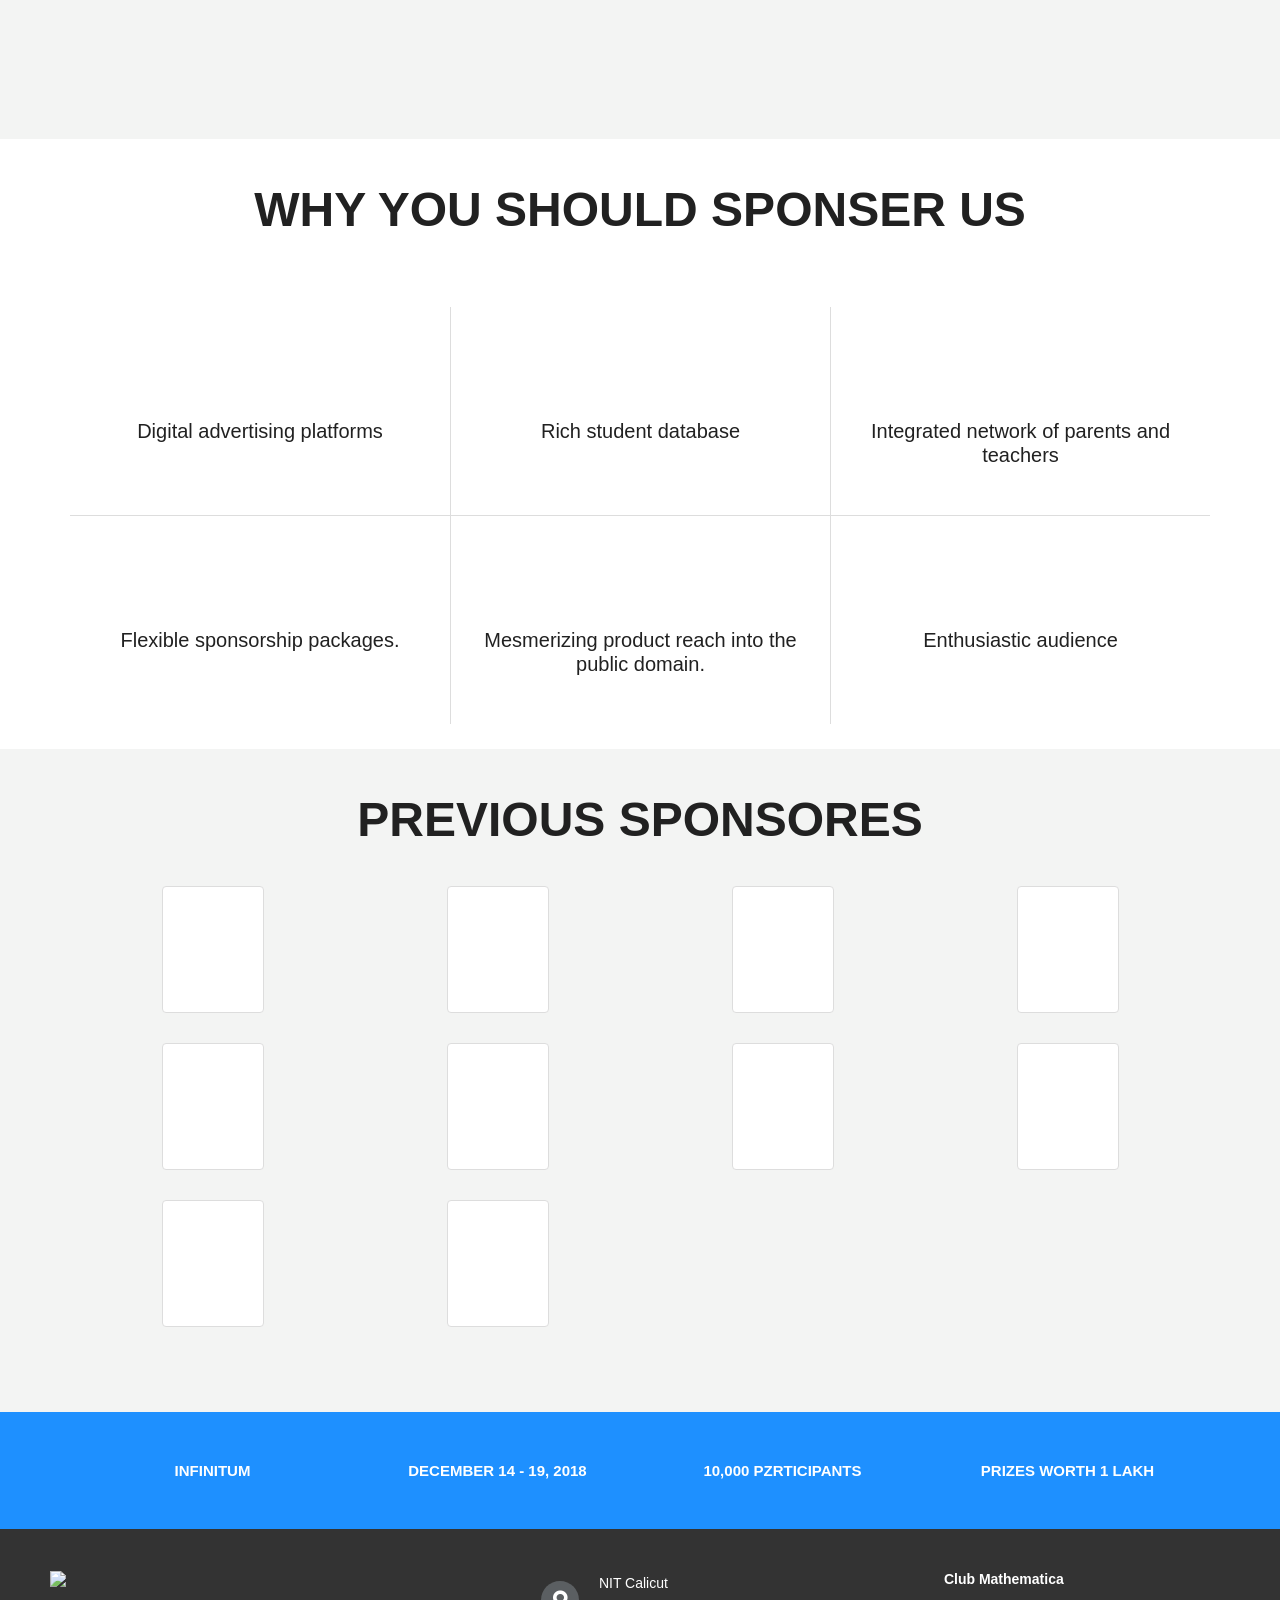
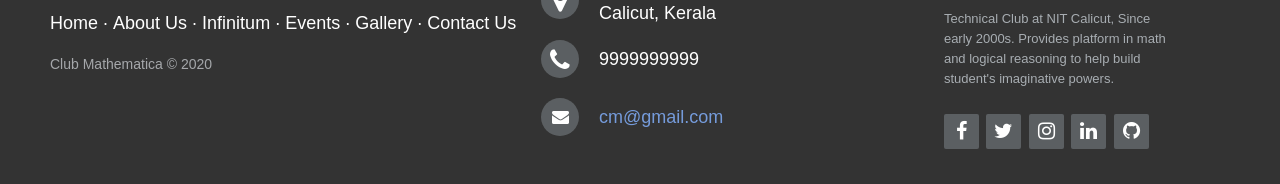
==== commit 0aa76135: "Update index.html" ====
--- a/index.html
+++ b/index.html
@@ -4,29 +4,29 @@
     <!-- Required meta tags -->
     <meta charset="utf-8">
     <meta name="viewport" content="width=device-width, initial-scale=1, shrink-to-fit=no">
-    <link rel="stylesheet" href="assets/css/nicepage.css" media="screen">
-    <link rel="stylesheet" href="assets/css/Page-1.css" media="screen">
+    <link rel="stylesheet" href="css/nicepage.css" media="screen">
+    <link rel="stylesheet" href="css/Page-1.css" media="screen">
     <title>INFINITUM</title>
 
 
 
 
     <!-- Bootstrap CSS -->
-    <link rel="stylesheet" type="text/css" href="assets/css/bootstrap.min.css" >
+    <link rel="stylesheet" type="text/css" href="css/bootstrap.min.css" >
     <!-- Icon -->
-  <link rel="stylesheet" type="text/css" href="assets/fonts/azonics.css">
-    <link rel="stylesheet" href="assets/fonts/WebFont/demo/css/LineIcons.css">
+  <link rel="stylesheet" type="text/css" href="fonts/azonics.css">
+    <link rel="stylesheet" href="fonts/WebFont/demo/css/LineIcons.css">
 
     <!-- Slicknav -->
-    <link rel="stylesheet" type="text/css" href="assets/css/slicknav.css">
+    <link rel="stylesheet" type="text/css" href="css/slicknav.css">
     <!-- Nivo Lightbox -->
-    <link rel="stylesheet" type="text/css" href="assets/css/nivo-lightbox.css" >
+    <link rel="stylesheet" type="text/css" href="css/nivo-lightbox.css" >
     <!-- Animate -->
-    <link rel="stylesheet" type="text/css" href="assets/css/animate.css">
+    <link rel="stylesheet" type="text/css" href="css/animate.css">
     <!-- Main Style -->
-    <link rel="stylesheet" type="text/css" href="assets/css/main.css">
+    <link rel="stylesheet" type="text/css" href="css/main.css">
     <!-- Responsive Style -->
-    <link rel="stylesheet" type="text/css" href="assets/css/responsive.css">
+    <link rel="stylesheet" type="text/css" href="css/responsive.css">
 
     <link href="https://fonts.googleapis.com/css2?family=Raleway:wght@500&display=swap" rel="stylesheet">
     <link href="https://fonts.googleapis.com/css2?family=Roboto+Slab:wght@400&display=swap" rel="stylesheet">
--- a/css/nicepage.css
+++ b/css/nicepage.css
@@ -0,0 +1,30895 @@
+/*begin-commonstyles animate*/@charset "UTF-8";
+
+/*!
+ * animate.css -https://daneden.github.io/animate.css/
+ * Version - 3.7.2
+ * Licensed under the MIT license - http://opensource.org/licenses/MIT
+ *
+ * Copyright (c) 2019 Daniel Eden
+ */
+
+@-webkit-keyframes bounce {
+  from,
+  20%,
+  53%,
+  80%,
+  to {
+    -webkit-animation-timing-function: cubic-bezier(0.215, 0.61, 0.355, 1);
+    animation-timing-function: cubic-bezier(0.215, 0.61, 0.355, 1);
+    -webkit-transform: translate3d(0, 0, 0);
+    transform: translate3d(0, 0, 0);
+  }
+
+  40%,
+  43% {
+    -webkit-animation-timing-function: cubic-bezier(0.755, 0.05, 0.855, 0.06);
+    animation-timing-function: cubic-bezier(0.755, 0.05, 0.855, 0.06);
+    -webkit-transform: translate3d(0, -30px, 0);
+    transform: translate3d(0, -30px, 0);
+  }
+
+  70% {
+    -webkit-animation-timing-function: cubic-bezier(0.755, 0.05, 0.855, 0.06);
+    animation-timing-function: cubic-bezier(0.755, 0.05, 0.855, 0.06);
+    -webkit-transform: translate3d(0, -15px, 0);
+    transform: translate3d(0, -15px, 0);
+  }
+
+  90% {
+    -webkit-transform: translate3d(0, -4px, 0);
+    transform: translate3d(0, -4px, 0);
+  }
+}
+
+@keyframes bounce {
+  from,
+  20%,
+  53%,
+  80%,
+  to {
+    -webkit-animation-timing-function: cubic-bezier(0.215, 0.61, 0.355, 1);
+    animation-timing-function: cubic-bezier(0.215, 0.61, 0.355, 1);
+    -webkit-transform: translate3d(0, 0, 0);
+    transform: translate3d(0, 0, 0);
+  }
+
+  40%,
+  43% {
+    -webkit-animation-timing-function: cubic-bezier(0.755, 0.05, 0.855, 0.06);
+    animation-timing-function: cubic-bezier(0.755, 0.05, 0.855, 0.06);
+    -webkit-transform: translate3d(0, -30px, 0);
+    transform: translate3d(0, -30px, 0);
+  }
+
+  70% {
+    -webkit-animation-timing-function: cubic-bezier(0.755, 0.05, 0.855, 0.06);
+    animation-timing-function: cubic-bezier(0.755, 0.05, 0.855, 0.06);
+    -webkit-transform: translate3d(0, -15px, 0);
+    transform: translate3d(0, -15px, 0);
+  }
+
+  90% {
+    -webkit-transform: translate3d(0, -4px, 0);
+    transform: translate3d(0, -4px, 0);
+  }
+}
+
+.bounce {
+  -webkit-animation-name: bounce;
+  animation-name: bounce;
+  -webkit-transform-origin: center bottom;
+  transform-origin: center bottom;
+}
+
+@-webkit-keyframes flash {
+  from,
+  50%,
+  to {
+    opacity: 1;
+  }
+
+  25%,
+  75% {
+    opacity: 0;
+  }
+}
+
+@keyframes flash {
+  from,
+  50%,
+  to {
+    opacity: 1;
+  }
+
+  25%,
+  75% {
+    opacity: 0;
+  }
+}
+
+.flash {
+  -webkit-animation-name: flash;
+  animation-name: flash;
+}
+
+/* originally authored by Nick Pettit - https://github.com/nickpettit/glide */
+
+@-webkit-keyframes pulse {
+  from {
+    -webkit-transform: scale3d(1, 1, 1);
+    transform: scale3d(1, 1, 1);
+  }
+
+  50% {
+    -webkit-transform: scale3d(1.05, 1.05, 1.05);
+    transform: scale3d(1.05, 1.05, 1.05);
+  }
+
+  to {
+    -webkit-transform: scale3d(1, 1, 1);
+    transform: scale3d(1, 1, 1);
+  }
+}
+
+@keyframes pulse {
+  from {
+    -webkit-transform: scale3d(1, 1, 1);
+    transform: scale3d(1, 1, 1);
+  }
+
+  50% {
+    -webkit-transform: scale3d(1.05, 1.05, 1.05);
+    transform: scale3d(1.05, 1.05, 1.05);
+  }
+
+  to {
+    -webkit-transform: scale3d(1, 1, 1);
+    transform: scale3d(1, 1, 1);
+  }
+}
+
+.pulse {
+  -webkit-animation-name: pulse;
+  animation-name: pulse;
+}
+
+@-webkit-keyframes rubberBand {
+  from {
+    -webkit-transform: scale3d(1, 1, 1);
+    transform: scale3d(1, 1, 1);
+  }
+
+  30% {
+    -webkit-transform: scale3d(1.25, 0.75, 1);
+    transform: scale3d(1.25, 0.75, 1);
+  }
+
+  40% {
+    -webkit-transform: scale3d(0.75, 1.25, 1);
+    transform: scale3d(0.75, 1.25, 1);
+  }
+
+  50% {
+    -webkit-transform: scale3d(1.15, 0.85, 1);
+    transform: scale3d(1.15, 0.85, 1);
+  }
+
+  65% {
+    -webkit-transform: scale3d(0.95, 1.05, 1);
+    transform: scale3d(0.95, 1.05, 1);
+  }
+
+  75% {
+    -webkit-transform: scale3d(1.05, 0.95, 1);
+    transform: scale3d(1.05, 0.95, 1);
+  }
+
+  to {
+    -webkit-transform: scale3d(1, 1, 1);
+    transform: scale3d(1, 1, 1);
+  }
+}
+
+@keyframes rubberBand {
+  from {
+    -webkit-transform: scale3d(1, 1, 1);
+    transform: scale3d(1, 1, 1);
+  }
+
+  30% {
+    -webkit-transform: scale3d(1.25, 0.75, 1);
+    transform: scale3d(1.25, 0.75, 1);
+  }
+
+  40% {
+    -webkit-transform: scale3d(0.75, 1.25, 1);
+    transform: scale3d(0.75, 1.25, 1);
+  }
+
+  50% {
+    -webkit-transform: scale3d(1.15, 0.85, 1);
+    transform: scale3d(1.15, 0.85, 1);
+  }
+
+  65% {
+    -webkit-transform: scale3d(0.95, 1.05, 1);
+    transform: scale3d(0.95, 1.05, 1);
+  }
+
+  75% {
+    -webkit-transform: scale3d(1.05, 0.95, 1);
+    transform: scale3d(1.05, 0.95, 1);
+  }
+
+  to {
+    -webkit-transform: scale3d(1, 1, 1);
+    transform: scale3d(1, 1, 1);
+  }
+}
+
+.rubberBand {
+  -webkit-animation-name: rubberBand;
+  animation-name: rubberBand;
+}
+
+@-webkit-keyframes shake {
+  from,
+  to {
+    -webkit-transform: translate3d(0, 0, 0);
+    transform: translate3d(0, 0, 0);
+  }
+
+  10%,
+  30%,
+  50%,
+  70%,
+  90% {
+    -webkit-transform: translate3d(-10px, 0, 0);
+    transform: translate3d(-10px, 0, 0);
+  }
+
+  20%,
+  40%,
+  60%,
+  80% {
+    -webkit-transform: translate3d(10px, 0, 0);
+    transform: translate3d(10px, 0, 0);
+  }
+}
+
+@keyframes shake {
+  from,
+  to {
+    -webkit-transform: translate3d(0, 0, 0);
+    transform: translate3d(0, 0, 0);
+  }
+
+  10%,
+  30%,
+  50%,
+  70%,
+  90% {
+    -webkit-transform: translate3d(-10px, 0, 0);
+    transform: translate3d(-10px, 0, 0);
+  }
+
+  20%,
+  40%,
+  60%,
+  80% {
+    -webkit-transform: translate3d(10px, 0, 0);
+    transform: translate3d(10px, 0, 0);
+  }
+}
+
+.shake {
+  -webkit-animation-name: shake;
+  animation-name: shake;
+}
+
+@-webkit-keyframes headShake {
+  0% {
+    -webkit-transform: translateX(0);
+    transform: translateX(0);
+  }
+
+  6.5% {
+    -webkit-transform: translateX(-6px) rotateY(-9deg);
+    transform: translateX(-6px) rotateY(-9deg);
+  }
+
+  18.5% {
+    -webkit-transform: translateX(5px) rotateY(7deg);
+    transform: translateX(5px) rotateY(7deg);
+  }
+
+  31.5% {
+    -webkit-transform: translateX(-3px) rotateY(-5deg);
+    transform: translateX(-3px) rotateY(-5deg);
+  }
+
+  43.5% {
+    -webkit-transform: translateX(2px) rotateY(3deg);
+    transform: translateX(2px) rotateY(3deg);
+  }
+
+  50% {
+    -webkit-transform: translateX(0);
+    transform: translateX(0);
+  }
+}
+
+@keyframes headShake {
+  0% {
+    -webkit-transform: translateX(0);
+    transform: translateX(0);
+  }
+
+  6.5% {
+    -webkit-transform: translateX(-6px) rotateY(-9deg);
+    transform: translateX(-6px) rotateY(-9deg);
+  }
+
+  18.5% {
+    -webkit-transform: translateX(5px) rotateY(7deg);
+    transform: translateX(5px) rotateY(7deg);
+  }
+
+  31.5% {
+    -webkit-transform: translateX(-3px) rotateY(-5deg);
+    transform: translateX(-3px) rotateY(-5deg);
+  }
+
+  43.5% {
+    -webkit-transform: translateX(2px) rotateY(3deg);
+    transform: translateX(2px) rotateY(3deg);
+  }
+
+  50% {
+    -webkit-transform: translateX(0);
+    transform: translateX(0);
+  }
+}
+
+.headShake {
+  -webkit-animation-timing-function: ease-in-out;
+  animation-timing-function: ease-in-out;
+  -webkit-animation-name: headShake;
+  animation-name: headShake;
+}
+
+@-webkit-keyframes swing {
+  20% {
+    -webkit-transform: rotate3d(0, 0, 1, 15deg);
+    transform: rotate3d(0, 0, 1, 15deg);
+  }
+
+  40% {
+    -webkit-transform: rotate3d(0, 0, 1, -10deg);
+    transform: rotate3d(0, 0, 1, -10deg);
+  }
+
+  60% {
+    -webkit-transform: rotate3d(0, 0, 1, 5deg);
+    transform: rotate3d(0, 0, 1, 5deg);
+  }
+
+  80% {
+    -webkit-transform: rotate3d(0, 0, 1, -5deg);
+    transform: rotate3d(0, 0, 1, -5deg);
+  }
+
+  to {
+    -webkit-transform: rotate3d(0, 0, 1, 0deg);
+    transform: rotate3d(0, 0, 1, 0deg);
+  }
+}
+
+@keyframes swing {
+  20% {
+    -webkit-transform: rotate3d(0, 0, 1, 15deg);
+    transform: rotate3d(0, 0, 1, 15deg);
+  }
+
+  40% {
+    -webkit-transform: rotate3d(0, 0, 1, -10deg);
+    transform: rotate3d(0, 0, 1, -10deg);
+  }
+
+  60% {
+    -webkit-transform: rotate3d(0, 0, 1, 5deg);
+    transform: rotate3d(0, 0, 1, 5deg);
+  }
+
+  80% {
+    -webkit-transform: rotate3d(0, 0, 1, -5deg);
+    transform: rotate3d(0, 0, 1, -5deg);
+  }
+
+  to {
+    -webkit-transform: rotate3d(0, 0, 1, 0deg);
+    transform: rotate3d(0, 0, 1, 0deg);
+  }
+}
+
+.swing {
+  -webkit-transform-origin: top center;
+  transform-origin: top center;
+  -webkit-animation-name: swing;
+  animation-name: swing;
+}
+
+@-webkit-keyframes tada {
+  from {
+    -webkit-transform: scale3d(1, 1, 1);
+    transform: scale3d(1, 1, 1);
+  }
+
+  10%,
+  20% {
+    -webkit-transform: scale3d(0.9, 0.9, 0.9) rotate3d(0, 0, 1, -3deg);
+    transform: scale3d(0.9, 0.9, 0.9) rotate3d(0, 0, 1, -3deg);
+  }
+
+  30%,
+  50%,
+  70%,
+  90% {
+    -webkit-transform: scale3d(1.1, 1.1, 1.1) rotate3d(0, 0, 1, 3deg);
+    transform: scale3d(1.1, 1.1, 1.1) rotate3d(0, 0, 1, 3deg);
+  }
+
+  40%,
+  60%,
+  80% {
+    -webkit-transform: scale3d(1.1, 1.1, 1.1) rotate3d(0, 0, 1, -3deg);
+    transform: scale3d(1.1, 1.1, 1.1) rotate3d(0, 0, 1, -3deg);
+  }
+
+  to {
+    -webkit-transform: scale3d(1, 1, 1);
+    transform: scale3d(1, 1, 1);
+  }
+}
+
+@keyframes tada {
+  from {
+    -webkit-transform: scale3d(1, 1, 1);
+    transform: scale3d(1, 1, 1);
+  }
+
+  10%,
+  20% {
+    -webkit-transform: scale3d(0.9, 0.9, 0.9) rotate3d(0, 0, 1, -3deg);
+    transform: scale3d(0.9, 0.9, 0.9) rotate3d(0, 0, 1, -3deg);
+  }
+
+  30%,
+  50%,
+  70%,
+  90% {
+    -webkit-transform: scale3d(1.1, 1.1, 1.1) rotate3d(0, 0, 1, 3deg);
+    transform: scale3d(1.1, 1.1, 1.1) rotate3d(0, 0, 1, 3deg);
+  }
+
+  40%,
+  60%,
+  80% {
+    -webkit-transform: scale3d(1.1, 1.1, 1.1) rotate3d(0, 0, 1, -3deg);
+    transform: scale3d(1.1, 1.1, 1.1) rotate3d(0, 0, 1, -3deg);
+  }
+
+  to {
+    -webkit-transform: scale3d(1, 1, 1);
+    transform: scale3d(1, 1, 1);
+  }
+}
+
+.tada {
+  -webkit-animation-name: tada;
+  animation-name: tada;
+}
+
+/* originally authored by Nick Pettit - https://github.com/nickpettit/glide */
+
+@-webkit-keyframes wobble {
+  from {
+    -webkit-transform: translate3d(0, 0, 0);
+    transform: translate3d(0, 0, 0);
+  }
+
+  15% {
+    -webkit-transform: translate3d(-25%, 0, 0) rotate3d(0, 0, 1, -5deg);
+    transform: translate3d(-25%, 0, 0) rotate3d(0, 0, 1, -5deg);
+  }
+
+  30% {
+    -webkit-transform: translate3d(20%, 0, 0) rotate3d(0, 0, 1, 3deg);
+    transform: translate3d(20%, 0, 0) rotate3d(0, 0, 1, 3deg);
+  }
+
+  45% {
+    -webkit-transform: translate3d(-15%, 0, 0) rotate3d(0, 0, 1, -3deg);
+    transform: translate3d(-15%, 0, 0) rotate3d(0, 0, 1, -3deg);
+  }
+
+  60% {
+    -webkit-transform: translate3d(10%, 0, 0) rotate3d(0, 0, 1, 2deg);
+    transform: translate3d(10%, 0, 0) rotate3d(0, 0, 1, 2deg);
+  }
+
+  75% {
+    -webkit-transform: translate3d(-5%, 0, 0) rotate3d(0, 0, 1, -1deg);
+    transform: translate3d(-5%, 0, 0) rotate3d(0, 0, 1, -1deg);
+  }
+
+  to {
+    -webkit-transform: translate3d(0, 0, 0);
+    transform: translate3d(0, 0, 0);
+  }
+}
+
+@keyframes wobble {
+  from {
+    -webkit-transform: translate3d(0, 0, 0);
+    transform: translate3d(0, 0, 0);
+  }
+
+  15% {
+    -webkit-transform: translate3d(-25%, 0, 0) rotate3d(0, 0, 1, -5deg);
+    transform: translate3d(-25%, 0, 0) rotate3d(0, 0, 1, -5deg);
+  }
+
+  30% {
+    -webkit-transform: translate3d(20%, 0, 0) rotate3d(0, 0, 1, 3deg);
+    transform: translate3d(20%, 0, 0) rotate3d(0, 0, 1, 3deg);
+  }
+
+  45% {
+    -webkit-transform: translate3d(-15%, 0, 0) rotate3d(0, 0, 1, -3deg);
+    transform: translate3d(-15%, 0, 0) rotate3d(0, 0, 1, -3deg);
+  }
+
+  60% {
+    -webkit-transform: translate3d(10%, 0, 0) rotate3d(0, 0, 1, 2deg);
+    transform: translate3d(10%, 0, 0) rotate3d(0, 0, 1, 2deg);
+  }
+
+  75% {
+    -webkit-transform: translate3d(-5%, 0, 0) rotate3d(0, 0, 1, -1deg);
+    transform: translate3d(-5%, 0, 0) rotate3d(0, 0, 1, -1deg);
+  }
+
+  to {
+    -webkit-transform: translate3d(0, 0, 0);
+    transform: translate3d(0, 0, 0);
+  }
+}
+
+.wobble {
+  -webkit-animation-name: wobble;
+  animation-name: wobble;
+}
+
+@-webkit-keyframes jello {
+  from,
+  11.1%,
+  to {
+    -webkit-transform: translate3d(0, 0, 0);
+    transform: translate3d(0, 0, 0);
+  }
+
+  22.2% {
+    -webkit-transform: skewX(-12.5deg) skewY(-12.5deg);
+    transform: skewX(-12.5deg) skewY(-12.5deg);
+  }
+
+  33.3% {
+    -webkit-transform: skewX(6.25deg) skewY(6.25deg);
+    transform: skewX(6.25deg) skewY(6.25deg);
+  }
+
+  44.4% {
+    -webkit-transform: skewX(-3.125deg) skewY(-3.125deg);
+    transform: skewX(-3.125deg) skewY(-3.125deg);
+  }
+
+  55.5% {
+    -webkit-transform: skewX(1.5625deg) skewY(1.5625deg);
+    transform: skewX(1.5625deg) skewY(1.5625deg);
+  }
+
+  66.6% {
+    -webkit-transform: skewX(-0.78125deg) skewY(-0.78125deg);
+    transform: skewX(-0.78125deg) skewY(-0.78125deg);
+  }
+
+  77.7% {
+    -webkit-transform: skewX(0.390625deg) skewY(0.390625deg);
+    transform: skewX(0.390625deg) skewY(0.390625deg);
+  }
+
+  88.8% {
+    -webkit-transform: skewX(-0.1953125deg) skewY(-0.1953125deg);
+    transform: skewX(-0.1953125deg) skewY(-0.1953125deg);
+  }
+}
+
+@keyframes jello {
+  from,
+  11.1%,
+  to {
+    -webkit-transform: translate3d(0, 0, 0);
+    transform: translate3d(0, 0, 0);
+  }
+
+  22.2% {
+    -webkit-transform: skewX(-12.5deg) skewY(-12.5deg);
+    transform: skewX(-12.5deg) skewY(-12.5deg);
+  }
+
+  33.3% {
+    -webkit-transform: skewX(6.25deg) skewY(6.25deg);
+    transform: skewX(6.25deg) skewY(6.25deg);
+  }
+
+  44.4% {
+    -webkit-transform: skewX(-3.125deg) skewY(-3.125deg);
+    transform: skewX(-3.125deg) skewY(-3.125deg);
+  }
+
+  55.5% {
+    -webkit-transform: skewX(1.5625deg) skewY(1.5625deg);
+    transform: skewX(1.5625deg) skewY(1.5625deg);
+  }
+
+  66.6% {
+    -webkit-transform: skewX(-0.78125deg) skewY(-0.78125deg);
+    transform: skewX(-0.78125deg) skewY(-0.78125deg);
+  }
+
+  77.7% {
+    -webkit-transform: skewX(0.390625deg) skewY(0.390625deg);
+    transform: skewX(0.390625deg) skewY(0.390625deg);
+  }
+
+  88.8% {
+    -webkit-transform: skewX(-0.1953125deg) skewY(-0.1953125deg);
+    transform: skewX(-0.1953125deg) skewY(-0.1953125deg);
+  }
+}
+
+.jello {
+  -webkit-animation-name: jello;
+  animation-name: jello;
+  -webkit-transform-origin: center;
+  transform-origin: center;
+}
+
+@-webkit-keyframes heartBeat {
+  0% {
+    -webkit-transform: scale(1);
+    transform: scale(1);
+  }
+
+  14% {
+    -webkit-transform: scale(1.3);
+    transform: scale(1.3);
+  }
+
+  28% {
+    -webkit-transform: scale(1);
+    transform: scale(1);
+  }
+
+  42% {
+    -webkit-transform: scale(1.3);
+    transform: scale(1.3);
+  }
+
+  70% {
+    -webkit-transform: scale(1);
+    transform: scale(1);
+  }
+}
+
+@keyframes heartBeat {
+  0% {
+    -webkit-transform: scale(1);
+    transform: scale(1);
+  }
+
+  14% {
+    -webkit-transform: scale(1.3);
+    transform: scale(1.3);
+  }
+
+  28% {
+    -webkit-transform: scale(1);
+    transform: scale(1);
+  }
+
+  42% {
+    -webkit-transform: scale(1.3);
+    transform: scale(1.3);
+  }
+
+  70% {
+    -webkit-transform: scale(1);
+    transform: scale(1);
+  }
+}
+
+.heartBeat {
+  -webkit-animation-name: heartBeat;
+  animation-name: heartBeat;
+  -webkit-animation-duration: 1.3s;
+  animation-duration: 1.3s;
+  -webkit-animation-timing-function: ease-in-out;
+  animation-timing-function: ease-in-out;
+}
+
+@-webkit-keyframes bounceIn {
+  from,
+  20%,
+  40%,
+  60%,
+  80%,
+  to {
+    -webkit-animation-timing-function: cubic-bezier(0.215, 0.61, 0.355, 1);
+    animation-timing-function: cubic-bezier(0.215, 0.61, 0.355, 1);
+  }
+
+  0% {
+    opacity: 0;
+    -webkit-transform: scale3d(0.3, 0.3, 0.3);
+    transform: scale3d(0.3, 0.3, 0.3);
+  }
+
+  20% {
+    -webkit-transform: scale3d(1.1, 1.1, 1.1);
+    transform: scale3d(1.1, 1.1, 1.1);
+  }
+
+  40% {
+    -webkit-transform: scale3d(0.9, 0.9, 0.9);
+    transform: scale3d(0.9, 0.9, 0.9);
+  }
+
+  60% {
+    opacity: 1;
+    -webkit-transform: scale3d(1.03, 1.03, 1.03);
+    transform: scale3d(1.03, 1.03, 1.03);
+  }
+
+  80% {
+    -webkit-transform: scale3d(0.97, 0.97, 0.97);
+    transform: scale3d(0.97, 0.97, 0.97);
+  }
+
+  to {
+    opacity: 1;
+    -webkit-transform: scale3d(1, 1, 1);
+    transform: scale3d(1, 1, 1);
+  }
+}
+
+@keyframes bounceIn {
+  from,
+  20%,
+  40%,
+  60%,
+  80%,
+  to {
+    -webkit-animation-timing-function: cubic-bezier(0.215, 0.61, 0.355, 1);
+    animation-timing-function: cubic-bezier(0.215, 0.61, 0.355, 1);
+  }
+
+  0% {
+    opacity: 0;
+    -webkit-transform: scale3d(0.3, 0.3, 0.3);
+    transform: scale3d(0.3, 0.3, 0.3);
+  }
+
+  20% {
+    -webkit-transform: scale3d(1.1, 1.1, 1.1);
+    transform: scale3d(1.1, 1.1, 1.1);
+  }
+
+  40% {
+    -webkit-transform: scale3d(0.9, 0.9, 0.9);
+    transform: scale3d(0.9, 0.9, 0.9);
+  }
+
+  60% {
+    opacity: 1;
+    -webkit-transform: scale3d(1.03, 1.03, 1.03);
+    transform: scale3d(1.03, 1.03, 1.03);
+  }
+
+  80% {
+    -webkit-transform: scale3d(0.97, 0.97, 0.97);
+    transform: scale3d(0.97, 0.97, 0.97);
+  }
+
+  to {
+    opacity: 1;
+    -webkit-transform: scale3d(1, 1, 1);
+    transform: scale3d(1, 1, 1);
+  }
+}
+
+.bounceIn {
+  -webkit-animation-duration: 0.75s;
+  animation-duration: 0.75s;
+  -webkit-animation-name: bounceIn;
+  animation-name: bounceIn;
+}
+
+@-webkit-keyframes bounceInDown {
+  from,
+  60%,
+  75%,
+  90%,
+  to {
+    -webkit-animation-timing-function: cubic-bezier(0.215, 0.61, 0.355, 1);
+    animation-timing-function: cubic-bezier(0.215, 0.61, 0.355, 1);
+  }
+
+  0% {
+    opacity: 0;
+    -webkit-transform: translate3d(0, -3000px, 0);
+    transform: translate3d(0, -3000px, 0);
+  }
+
+  60% {
+    opacity: 1;
+    -webkit-transform: translate3d(0, 25px, 0);
+    transform: translate3d(0, 25px, 0);
+  }
+
+  75% {
+    -webkit-transform: translate3d(0, -10px, 0);
+    transform: translate3d(0, -10px, 0);
+  }
+
+  90% {
+    -webkit-transform: translate3d(0, 5px, 0);
+    transform: translate3d(0, 5px, 0);
+  }
+
+  to {
+    -webkit-transform: translate3d(0, 0, 0);
+    transform: translate3d(0, 0, 0);
+  }
+}
+
+@keyframes bounceInDown {
+  from,
+  60%,
+  75%,
+  90%,
+  to {
+    -webkit-animation-timing-function: cubic-bezier(0.215, 0.61, 0.355, 1);
+    animation-timing-function: cubic-bezier(0.215, 0.61, 0.355, 1);
+  }
+
+  0% {
+    opacity: 0;
+    -webkit-transform: translate3d(0, -3000px, 0);
+    transform: translate3d(0, -3000px, 0);
+  }
+
+  60% {
+    opacity: 1;
+    -webkit-transform: translate3d(0, 25px, 0);
+    transform: translate3d(0, 25px, 0);
+  }
+
+  75% {
+    -webkit-transform: translate3d(0, -10px, 0);
+    transform: translate3d(0, -10px, 0);
+  }
+
+  90% {
+    -webkit-transform: translate3d(0, 5px, 0);
+    transform: translate3d(0, 5px, 0);
+  }
+
+  to {
+    -webkit-transform: translate3d(0, 0, 0);
+    transform: translate3d(0, 0, 0);
+  }
+}
+
+.bounceInDown {
+  -webkit-animation-name: bounceInDown;
+  animation-name: bounceInDown;
+}
+
+@-webkit-keyframes bounceInLeft {
+  from,
+  60%,
+  75%,
+  90%,
+  to {
+    -webkit-animation-timing-function: cubic-bezier(0.215, 0.61, 0.355, 1);
+    animation-timing-function: cubic-bezier(0.215, 0.61, 0.355, 1);
+  }
+
+  0% {
+    opacity: 0;
+    -webkit-transform: translate3d(-3000px, 0, 0);
+    transform: translate3d(-3000px, 0, 0);
+  }
+
+  60% {
+    opacity: 1;
+    -webkit-transform: translate3d(25px, 0, 0);
+    transform: translate3d(25px, 0, 0);
+  }
+
+  75% {
+    -webkit-transform: translate3d(-10px, 0, 0);
+    transform: translate3d(-10px, 0, 0);
+  }
+
+  90% {
+    -webkit-transform: translate3d(5px, 0, 0);
+    transform: translate3d(5px, 0, 0);
+  }
+
+  to {
+    -webkit-transform: translate3d(0, 0, 0);
+    transform: translate3d(0, 0, 0);
+  }
+}
+
+@keyframes bounceInLeft {
+  from,
+  60%,
+  75%,
+  90%,
+  to {
+    -webkit-animation-timing-function: cubic-bezier(0.215, 0.61, 0.355, 1);
+    animation-timing-function: cubic-bezier(0.215, 0.61, 0.355, 1);
+  }
+
+  0% {
+    opacity: 0;
+    -webkit-transform: translate3d(-3000px, 0, 0);
+    transform: translate3d(-3000px, 0, 0);
+  }
+
+  60% {
+    opacity: 1;
+    -webkit-transform: translate3d(25px, 0, 0);
+    transform: translate3d(25px, 0, 0);
+  }
+
+  75% {
+    -webkit-transform: translate3d(-10px, 0, 0);
+    transform: translate3d(-10px, 0, 0);
+  }
+
+  90% {
+    -webkit-transform: translate3d(5px, 0, 0);
+    transform: translate3d(5px, 0, 0);
+  }
+
+  to {
+    -webkit-transform: translate3d(0, 0, 0);
+    transform: translate3d(0, 0, 0);
+  }
+}
+
+.bounceInLeft {
+  -webkit-animation-name: bounceInLeft;
+  animation-name: bounceInLeft;
+}
+
+@-webkit-keyframes bounceInRight {
+  from,
+  60%,
+  75%,
+  90%,
+  to {
+    -webkit-animation-timing-function: cubic-bezier(0.215, 0.61, 0.355, 1);
+    animation-timing-function: cubic-bezier(0.215, 0.61, 0.355, 1);
+  }
+
+  from {
+    opacity: 0;
+    -webkit-transform: translate3d(3000px, 0, 0);
+    transform: translate3d(3000px, 0, 0);
+  }
+
+  60% {
+    opacity: 1;
+    -webkit-transform: translate3d(-25px, 0, 0);
+    transform: translate3d(-25px, 0, 0);
+  }
+
+  75% {
+    -webkit-transform: translate3d(10px, 0, 0);
+    transform: translate3d(10px, 0, 0);
+  }
+
+  90% {
+    -webkit-transform: translate3d(-5px, 0, 0);
+    transform: translate3d(-5px, 0, 0);
+  }
+
+  to {
+    -webkit-transform: translate3d(0, 0, 0);
+    transform: translate3d(0, 0, 0);
+  }
+}
+
+@keyframes bounceInRight {
+  from,
+  60%,
+  75%,
+  90%,
+  to {
+    -webkit-animation-timing-function: cubic-bezier(0.215, 0.61, 0.355, 1);
+    animation-timing-function: cubic-bezier(0.215, 0.61, 0.355, 1);
+  }
+
+  from {
+    opacity: 0;
+    -webkit-transform: translate3d(3000px, 0, 0);
+    transform: translate3d(3000px, 0, 0);
+  }
+
+  60% {
+    opacity: 1;
+    -webkit-transform: translate3d(-25px, 0, 0);
+    transform: translate3d(-25px, 0, 0);
+  }
+
+  75% {
+    -webkit-transform: translate3d(10px, 0, 0);
+    transform: translate3d(10px, 0, 0);
+  }
+
+  90% {
+    -webkit-transform: translate3d(-5px, 0, 0);
+    transform: translate3d(-5px, 0, 0);
+  }
+
+  to {
+    -webkit-transform: translate3d(0, 0, 0);
+    transform: translate3d(0, 0, 0);
+  }
+}
+
+.bounceInRight {
+  -webkit-animation-name: bounceInRight;
+  animation-name: bounceInRight;
+}
+
+@-webkit-keyframes bounceInUp {
+  from,
+  60%,
+  75%,
+  90%,
+  to {
+    -webkit-animation-timing-function: cubic-bezier(0.215, 0.61, 0.355, 1);
+    animation-timing-function: cubic-bezier(0.215, 0.61, 0.355, 1);
+  }
+
+  from {
+    opacity: 0;
+    -webkit-transform: translate3d(0, 3000px, 0);
+    transform: translate3d(0, 3000px, 0);
+  }
+
+  60% {
+    opacity: 1;
+    -webkit-transform: translate3d(0, -20px, 0);
+    transform: translate3d(0, -20px, 0);
+  }
+
+  75% {
+    -webkit-transform: translate3d(0, 10px, 0);
+    transform: translate3d(0, 10px, 0);
+  }
+
+  90% {
+    -webkit-transform: translate3d(0, -5px, 0);
+    transform: translate3d(0, -5px, 0);
+  }
+
+  to {
+    -webkit-transform: translate3d(0, 0, 0);
+    transform: translate3d(0, 0, 0);
+  }
+}
+
+@keyframes bounceInUp {
+  from,
+  60%,
+  75%,
+  90%,
+  to {
+    -webkit-animation-timing-function: cubic-bezier(0.215, 0.61, 0.355, 1);
+    animation-timing-function: cubic-bezier(0.215, 0.61, 0.355, 1);
+  }
+
+  from {
+    opacity: 0;
+    -webkit-transform: translate3d(0, 3000px, 0);
+    transform: translate3d(0, 3000px, 0);
+  }
+
+  60% {
+    opacity: 1;
+    -webkit-transform: translate3d(0, -20px, 0);
+    transform: translate3d(0, -20px, 0);
+  }
+
+  75% {
+    -webkit-transform: translate3d(0, 10px, 0);
+    transform: translate3d(0, 10px, 0);
+  }
+
+  90% {
+    -webkit-transform: translate3d(0, -5px, 0);
+    transform: translate3d(0, -5px, 0);
+  }
+
+  to {
+    -webkit-transform: translate3d(0, 0, 0);
+    transform: translate3d(0, 0, 0);
+  }
+}
+
+.bounceInUp {
+  -webkit-animation-name: bounceInUp;
+  animation-name: bounceInUp;
+}
+
+@-webkit-keyframes bounceOut {
+  20% {
+    -webkit-transform: scale3d(0.9, 0.9, 0.9);
+    transform: scale3d(0.9, 0.9, 0.9);
+  }
+
+  50%,
+  55% {
+    opacity: 1;
+    -webkit-transform: scale3d(1.1, 1.1, 1.1);
+    transform: scale3d(1.1, 1.1, 1.1);
+  }
+
+  to {
+    opacity: 0;
+    -webkit-transform: scale3d(0.3, 0.3, 0.3);
+    transform: scale3d(0.3, 0.3, 0.3);
+  }
+}
+
+@keyframes bounceOut {
+  20% {
+    -webkit-transform: scale3d(0.9, 0.9, 0.9);
+    transform: scale3d(0.9, 0.9, 0.9);
+  }
+
+  50%,
+  55% {
+    opacity: 1;
+    -webkit-transform: scale3d(1.1, 1.1, 1.1);
+    transform: scale3d(1.1, 1.1, 1.1);
+  }
+
+  to {
+    opacity: 0;
+    -webkit-transform: scale3d(0.3, 0.3, 0.3);
+    transform: scale3d(0.3, 0.3, 0.3);
+  }
+}
+
+.bounceOut {
+  -webkit-animation-duration: 0.75s;
+  animation-duration: 0.75s;
+  -webkit-animation-name: bounceOut;
+  animation-name: bounceOut;
+}
+
+@-webkit-keyframes bounceOutDown {
+  20% {
+    -webkit-transform: translate3d(0, 10px, 0);
+    transform: translate3d(0, 10px, 0);
+  }
+
+  40%,
+  45% {
+    opacity: 1;
+    -webkit-transform: translate3d(0, -20px, 0);
+    transform: translate3d(0, -20px, 0);
+  }
+
+  to {
+    opacity: 0;
+    -webkit-transform: translate3d(0, 2000px, 0);
+    transform: translate3d(0, 2000px, 0);
+  }
+}
+
+@keyframes bounceOutDown {
+  20% {
+    -webkit-transform: translate3d(0, 10px, 0);
+    transform: translate3d(0, 10px, 0);
+  }
+
+  40%,
+  45% {
+    opacity: 1;
+    -webkit-transform: translate3d(0, -20px, 0);
+    transform: translate3d(0, -20px, 0);
+  }
+
+  to {
+    opacity: 0;
+    -webkit-transform: translate3d(0, 2000px, 0);
+    transform: translate3d(0, 2000px, 0);
+  }
+}
+
+.bounceOutDown {
+  -webkit-animation-name: bounceOutDown;
+  animation-name: bounceOutDown;
+}
+
+@-webkit-keyframes bounceOutLeft {
+  20% {
+    opacity: 1;
+    -webkit-transform: translate3d(20px, 0, 0);
+    transform: translate3d(20px, 0, 0);
+  }
+
+  to {
+    opacity: 0;
+    -webkit-transform: translate3d(-2000px, 0, 0);
+    transform: translate3d(-2000px, 0, 0);
+  }
+}
+
+@keyframes bounceOutLeft {
+  20% {
+    opacity: 1;
+    -webkit-transform: translate3d(20px, 0, 0);
+    transform: translate3d(20px, 0, 0);
+  }
+
+  to {
+    opacity: 0;
+    -webkit-transform: translate3d(-2000px, 0, 0);
+    transform: translate3d(-2000px, 0, 0);
+  }
+}
+
+.bounceOutLeft {
+  -webkit-animation-name: bounceOutLeft;
+  animation-name: bounceOutLeft;
+}
+
+@-webkit-keyframes bounceOutRight {
+  20% {
+    opacity: 1;
+    -webkit-transform: translate3d(-20px, 0, 0);
+    transform: translate3d(-20px, 0, 0);
+  }
+
+  to {
+    opacity: 0;
+    -webkit-transform: translate3d(2000px, 0, 0);
+    transform: translate3d(2000px, 0, 0);
+  }
+}
+
+@keyframes bounceOutRight {
+  20% {
+    opacity: 1;
+    -webkit-transform: translate3d(-20px, 0, 0);
+    transform: translate3d(-20px, 0, 0);
+  }
+
+  to {
+    opacity: 0;
+    -webkit-transform: translate3d(2000px, 0, 0);
+    transform: translate3d(2000px, 0, 0);
+  }
+}
+
+.bounceOutRight {
+  -webkit-animation-name: bounceOutRight;
+  animation-name: bounceOutRight;
+}
+
+@-webkit-keyframes bounceOutUp {
+  20% {
+    -webkit-transform: translate3d(0, -10px, 0);
+    transform: translate3d(0, -10px, 0);
+  }
+
+  40%,
+  45% {
+    opacity: 1;
+    -webkit-transform: translate3d(0, 20px, 0);
+    transform: translate3d(0, 20px, 0);
+  }
+
+  to {
+    opacity: 0;
+    -webkit-transform: translate3d(0, -2000px, 0);
+    transform: translate3d(0, -2000px, 0);
+  }
+}
+
+@keyframes bounceOutUp {
+  20% {
+    -webkit-transform: translate3d(0, -10px, 0);
+    transform: translate3d(0, -10px, 0);
+  }
+
+  40%,
+  45% {
+    opacity: 1;
+    -webkit-transform: translate3d(0, 20px, 0);
+    transform: translate3d(0, 20px, 0);
+  }
+
+  to {
+    opacity: 0;
+    -webkit-transform: translate3d(0, -2000px, 0);
+    transform: translate3d(0, -2000px, 0);
+  }
+}
+
+.bounceOutUp {
+  -webkit-animation-name: bounceOutUp;
+  animation-name: bounceOutUp;
+}
+
+@-webkit-keyframes fadeIn {
+  from {
+    opacity: 0;
+  }
+
+  to {
+    opacity: 1;
+  }
+}
+
+@keyframes fadeIn {
+  from {
+    opacity: 0;
+  }
+
+  to {
+    opacity: 1;
+  }
+}
+
+.fadeIn {
+  -webkit-animation-name: fadeIn;
+  animation-name: fadeIn;
+}
+
+@-webkit-keyframes fadeInDown {
+  from {
+    opacity: 0;
+    -webkit-transform: translate3d(0, -100%, 0);
+    transform: translate3d(0, -100%, 0);
+  }
+
+  to {
+    opacity: 1;
+    -webkit-transform: translate3d(0, 0, 0);
+    transform: translate3d(0, 0, 0);
+  }
+}
+
+@keyframes fadeInDown {
+  from {
+    opacity: 0;
+    -webkit-transform: translate3d(0, -100%, 0);
+    transform: translate3d(0, -100%, 0);
+  }
+
+  to {
+    opacity: 1;
+    -webkit-transform: translate3d(0, 0, 0);
+    transform: translate3d(0, 0, 0);
+  }
+}
+
+.fadeInDown {
+  -webkit-animation-name: fadeInDown;
+  animation-name: fadeInDown;
+}
+
+@-webkit-keyframes fadeInDownBig {
+  from {
+    opacity: 0;
+    -webkit-transform: translate3d(0, -2000px, 0);
+    transform: translate3d(0, -2000px, 0);
+  }
+
+  to {
+    opacity: 1;
+    -webkit-transform: translate3d(0, 0, 0);
+    transform: translate3d(0, 0, 0);
+  }
+}
+
+@keyframes fadeInDownBig {
+  from {
+    opacity: 0;
+    -webkit-transform: translate3d(0, -2000px, 0);
+    transform: translate3d(0, -2000px, 0);
+  }
+
+  to {
+    opacity: 1;
+    -webkit-transform: translate3d(0, 0, 0);
+    transform: translate3d(0, 0, 0);
+  }
+}
+
+.fadeInDownBig {
+  -webkit-animation-name: fadeInDownBig;
+  animation-name: fadeInDownBig;
+}
+
+@-webkit-keyframes fadeInLeft {
+  from {
+    opacity: 0;
+    -webkit-transform: translate3d(-100%, 0, 0);
+    transform: translate3d(-100%, 0, 0);
+  }
+
+  to {
+    opacity: 1;
+    -webkit-transform: translate3d(0, 0, 0);
+    transform: translate3d(0, 0, 0);
+  }
+}
+
+@keyframes fadeInLeft {
+  from {
+    opacity: 0;
+    -webkit-transform: translate3d(-100%, 0, 0);
+    transform: translate3d(-100%, 0, 0);
+  }
+
+  to {
+    opacity: 1;
+    -webkit-transform: translate3d(0, 0, 0);
+    transform: translate3d(0, 0, 0);
+  }
+}
+
+.fadeInLeft {
+  -webkit-animation-name: fadeInLeft;
+  animation-name: fadeInLeft;
+}
+
+@-webkit-keyframes fadeInLeftBig {
+  from {
+    opacity: 0;
+    -webkit-transform: translate3d(-2000px, 0, 0);
+    transform: translate3d(-2000px, 0, 0);
+  }
+
+  to {
+    opacity: 1;
+    -webkit-transform: translate3d(0, 0, 0);
+    transform: translate3d(0, 0, 0);
+  }
+}
+
+@keyframes fadeInLeftBig {
+  from {
+    opacity: 0;
+    -webkit-transform: translate3d(-2000px, 0, 0);
+    transform: translate3d(-2000px, 0, 0);
+  }
+
+  to {
+    opacity: 1;
+    -webkit-transform: translate3d(0, 0, 0);
+    transform: translate3d(0, 0, 0);
+  }
+}
+
+.fadeInLeftBig {
+  -webkit-animation-name: fadeInLeftBig;
+  animation-name: fadeInLeftBig;
+}
+
+@-webkit-keyframes fadeInRight {
+  from {
+    opacity: 0;
+    -webkit-transform: translate3d(100%, 0, 0);
+    transform: translate3d(100%, 0, 0);
+  }
+
+  to {
+    opacity: 1;
+    -webkit-transform: translate3d(0, 0, 0);
+    transform: translate3d(0, 0, 0);
+  }
+}
+
+@keyframes fadeInRight {
+  from {
+    opacity: 0;
+    -webkit-transform: translate3d(100%, 0, 0);
+    transform: translate3d(100%, 0, 0);
+  }
+
+  to {
+    opacity: 1;
+    -webkit-transform: translate3d(0, 0, 0);
+    transform: translate3d(0, 0, 0);
+  }
+}
+
+.fadeInRight {
+  -webkit-animation-name: fadeInRight;
+  animation-name: fadeInRight;
+}
+
+@-webkit-keyframes fadeInRightBig {
+  from {
+    opacity: 0;
+    -webkit-transform: translate3d(2000px, 0, 0);
+    transform: translate3d(2000px, 0, 0);
+  }
+
+  to {
+    opacity: 1;
+    -webkit-transform: translate3d(0, 0, 0);
+    transform: translate3d(0, 0, 0);
+  }
+}
+
+@keyframes fadeInRightBig {
+  from {
+    opacity: 0;
+    -webkit-transform: translate3d(2000px, 0, 0);
+    transform: translate3d(2000px, 0, 0);
+  }
+
+  to {
+    opacity: 1;
+    -webkit-transform: translate3d(0, 0, 0);
+    transform: translate3d(0, 0, 0);
+  }
+}
+
+.fadeInRightBig {
+  -webkit-animation-name: fadeInRightBig;
+  animation-name: fadeInRightBig;
+}
+
+@-webkit-keyframes fadeInUp {
+  from {
+    opacity: 0;
+    -webkit-transform: translate3d(0, 100%, 0);
+    transform: translate3d(0, 100%, 0);
+  }
+
+  to {
+    opacity: 1;
+    -webkit-transform: translate3d(0, 0, 0);
+    transform: translate3d(0, 0, 0);
+  }
+}
+
+@keyframes fadeInUp {
+  from {
+    opacity: 0;
+    -webkit-transform: translate3d(0, 100%, 0);
+    transform: translate3d(0, 100%, 0);
+  }
+
+  to {
+    opacity: 1;
+    -webkit-transform: translate3d(0, 0, 0);
+    transform: translate3d(0, 0, 0);
+  }
+}
+
+.fadeInUp {
+  -webkit-animation-name: fadeInUp;
+  animation-name: fadeInUp;
+}
+
+@-webkit-keyframes fadeInUpBig {
+  from {
+    opacity: 0;
+    -webkit-transform: translate3d(0, 2000px, 0);
+    transform: translate3d(0, 2000px, 0);
+  }
+
+  to {
+    opacity: 1;
+    -webkit-transform: translate3d(0, 0, 0);
+    transform: translate3d(0, 0, 0);
+  }
+}
+
+@keyframes fadeInUpBig {
+  from {
+    opacity: 0;
+    -webkit-transform: translate3d(0, 2000px, 0);
+    transform: translate3d(0, 2000px, 0);
+  }
+
+  to {
+    opacity: 1;
+    -webkit-transform: translate3d(0, 0, 0);
+    transform: translate3d(0, 0, 0);
+  }
+}
+
+.fadeInUpBig {
+  -webkit-animation-name: fadeInUpBig;
+  animation-name: fadeInUpBig;
+}
+
+@-webkit-keyframes fadeOut {
+  from {
+    opacity: 1;
+  }
+
+  to {
+    opacity: 0;
+  }
+}
+
+@keyframes fadeOut {
+  from {
+    opacity: 1;
+  }
+
+  to {
+    opacity: 0;
+  }
+}
+
+.fadeOut {
+  -webkit-animation-name: fadeOut;
+  animation-name: fadeOut;
+}
+
+@-webkit-keyframes fadeOutDown {
+  from {
+    opacity: 1;
+  }
+
+  to {
+    opacity: 0;
+    -webkit-transform: translate3d(0, 100%, 0);
+    transform: translate3d(0, 100%, 0);
+  }
+}
+
+@keyframes fadeOutDown {
+  from {
+    opacity: 1;
+  }
+
+  to {
+    opacity: 0;
+    -webkit-transform: translate3d(0, 100%, 0);
+    transform: translate3d(0, 100%, 0);
+  }
+}
+
+.fadeOutDown {
+  -webkit-animation-name: fadeOutDown;
+  animation-name: fadeOutDown;
+}
+
+@-webkit-keyframes fadeOutDownBig {
+  from {
+    opacity: 1;
+  }
+
+  to {
+    opacity: 0;
+    -webkit-transform: translate3d(0, 2000px, 0);
+    transform: translate3d(0, 2000px, 0);
+  }
+}
+
+@keyframes fadeOutDownBig {
+  from {
+    opacity: 1;
+  }
+
+  to {
+    opacity: 0;
+    -webkit-transform: translate3d(0, 2000px, 0);
+    transform: translate3d(0, 2000px, 0);
+  }
+}
+
+.fadeOutDownBig {
+  -webkit-animation-name: fadeOutDownBig;
+  animation-name: fadeOutDownBig;
+}
+
+@-webkit-keyframes fadeOutLeft {
+  from {
+    opacity: 1;
+  }
+
+  to {
+    opacity: 0;
+    -webkit-transform: translate3d(-100%, 0, 0);
+    transform: translate3d(-100%, 0, 0);
+  }
+}
+
+@keyframes fadeOutLeft {
+  from {
+    opacity: 1;
+  }
+
+  to {
+    opacity: 0;
+    -webkit-transform: translate3d(-100%, 0, 0);
+    transform: translate3d(-100%, 0, 0);
+  }
+}
+
+.fadeOutLeft {
+  -webkit-animation-name: fadeOutLeft;
+  animation-name: fadeOutLeft;
+}
+
+@-webkit-keyframes fadeOutLeftBig {
+  from {
+    opacity: 1;
+  }
+
+  to {
+    opacity: 0;
+    -webkit-transform: translate3d(-2000px, 0, 0);
+    transform: translate3d(-2000px, 0, 0);
+  }
+}
+
+@keyframes fadeOutLeftBig {
+  from {
+    opacity: 1;
+  }
+
+  to {
+    opacity: 0;
+    -webkit-transform: translate3d(-2000px, 0, 0);
+    transform: translate3d(-2000px, 0, 0);
+  }
+}
+
+.fadeOutLeftBig {
+  -webkit-animation-name: fadeOutLeftBig;
+  animation-name: fadeOutLeftBig;
+}
+
+@-webkit-keyframes fadeOutRight {
+  from {
+    opacity: 1;
+  }
+
+  to {
+    opacity: 0;
+    -webkit-transform: translate3d(100%, 0, 0);
+    transform: translate3d(100%, 0, 0);
+  }
+}
+
+@keyframes fadeOutRight {
+  from {
+    opacity: 1;
+  }
+
+  to {
+    opacity: 0;
+    -webkit-transform: translate3d(100%, 0, 0);
+    transform: translate3d(100%, 0, 0);
+  }
+}
+
+.fadeOutRight {
+  -webkit-animation-name: fadeOutRight;
+  animation-name: fadeOutRight;
+}
+
+@-webkit-keyframes fadeOutRightBig {
+  from {
+    opacity: 1;
+  }
+
+  to {
+    opacity: 0;
+    -webkit-transform: translate3d(2000px, 0, 0);
+    transform: translate3d(2000px, 0, 0);
+  }
+}
+
+@keyframes fadeOutRightBig {
+  from {
+    opacity: 1;
+  }
+
+  to {
+    opacity: 0;
+    -webkit-transform: translate3d(2000px, 0, 0);
+    transform: translate3d(2000px, 0, 0);
+  }
+}
+
+.fadeOutRightBig {
+  -webkit-animation-name: fadeOutRightBig;
+  animation-name: fadeOutRightBig;
+}
+
+@-webkit-keyframes fadeOutUp {
+  from {
+    opacity: 1;
+  }
+
+  to {
+    opacity: 0;
+    -webkit-transform: translate3d(0, -100%, 0);
+    transform: translate3d(0, -100%, 0);
+  }
+}
+
+@keyframes fadeOutUp {
+  from {
+    opacity: 1;
+  }
+
+  to {
+    opacity: 0;
+    -webkit-transform: translate3d(0, -100%, 0);
+    transform: translate3d(0, -100%, 0);
+  }
+}
+
+.fadeOutUp {
+  -webkit-animation-name: fadeOutUp;
+  animation-name: fadeOutUp;
+}
+
+@-webkit-keyframes fadeOutUpBig {
+  from {
+    opacity: 1;
+  }
+
+  to {
+    opacity: 0;
+    -webkit-transform: translate3d(0, -2000px, 0);
+    transform: translate3d(0, -2000px, 0);
+  }
+}
+
+@keyframes fadeOutUpBig {
+  from {
+    opacity: 1;
+  }
+
+  to {
+    opacity: 0;
+    -webkit-transform: translate3d(0, -2000px, 0);
+    transform: translate3d(0, -2000px, 0);
+  }
+}
+
+.fadeOutUpBig {
+  -webkit-animation-name: fadeOutUpBig;
+  animation-name: fadeOutUpBig;
+}
+
+@-webkit-keyframes flip {
+  from {
+    -webkit-transform: perspective(400px) scale3d(1, 1, 1) translate3d(0, 0, 0)
+      rotate3d(0, 1, 0, -360deg);
+    transform: perspective(400px) scale3d(1, 1, 1) translate3d(0, 0, 0) rotate3d(0, 1, 0, -360deg);
+    -webkit-animation-timing-function: ease-out;
+    animation-timing-function: ease-out;
+  }
+
+  40% {
+    -webkit-transform: perspective(400px) scale3d(1, 1, 1) translate3d(0, 0, 150px)
+      rotate3d(0, 1, 0, -190deg);
+    transform: perspective(400px) scale3d(1, 1, 1) translate3d(0, 0, 150px)
+      rotate3d(0, 1, 0, -190deg);
+    -webkit-animation-timing-function: ease-out;
+    animation-timing-function: ease-out;
+  }
+
+  50% {
+    -webkit-transform: perspective(400px) scale3d(1, 1, 1) translate3d(0, 0, 150px)
+      rotate3d(0, 1, 0, -170deg);
+    transform: perspective(400px) scale3d(1, 1, 1) translate3d(0, 0, 150px)
+      rotate3d(0, 1, 0, -170deg);
+    -webkit-animation-timing-function: ease-in;
+    animation-timing-function: ease-in;
+  }
+
+  80% {
+    -webkit-transform: perspective(400px) scale3d(0.95, 0.95, 0.95) translate3d(0, 0, 0)
+      rotate3d(0, 1, 0, 0deg);
+    transform: perspective(400px) scale3d(0.95, 0.95, 0.95) translate3d(0, 0, 0)
+      rotate3d(0, 1, 0, 0deg);
+    -webkit-animation-timing-function: ease-in;
+    animation-timing-function: ease-in;
+  }
+
+  to {
+    -webkit-transform: perspective(400px) scale3d(1, 1, 1) translate3d(0, 0, 0)
+      rotate3d(0, 1, 0, 0deg);
+    transform: perspective(400px) scale3d(1, 1, 1) translate3d(0, 0, 0) rotate3d(0, 1, 0, 0deg);
+    -webkit-animation-timing-function: ease-in;
+    animation-timing-function: ease-in;
+  }
+}
+
+@keyframes flip {
+  from {
+    -webkit-transform: perspective(400px) scale3d(1, 1, 1) translate3d(0, 0, 0)
+      rotate3d(0, 1, 0, -360deg);
+    transform: perspective(400px) scale3d(1, 1, 1) translate3d(0, 0, 0) rotate3d(0, 1, 0, -360deg);
+    -webkit-animation-timing-function: ease-out;
+    animation-timing-function: ease-out;
+  }
+
+  40% {
+    -webkit-transform: perspective(400px) scale3d(1, 1, 1) translate3d(0, 0, 150px)
+      rotate3d(0, 1, 0, -190deg);
+    transform: perspective(400px) scale3d(1, 1, 1) translate3d(0, 0, 150px)
+      rotate3d(0, 1, 0, -190deg);
+    -webkit-animation-timing-function: ease-out;
+    animation-timing-function: ease-out;
+  }
+
+  50% {
+    -webkit-transform: perspective(400px) scale3d(1, 1, 1) translate3d(0, 0, 150px)
+      rotate3d(0, 1, 0, -170deg);
+    transform: perspective(400px) scale3d(1, 1, 1) translate3d(0, 0, 150px)
+      rotate3d(0, 1, 0, -170deg);
+    -webkit-animation-timing-function: ease-in;
+    animation-timing-function: ease-in;
+  }
+
+  80% {
+    -webkit-transform: perspective(400px) scale3d(0.95, 0.95, 0.95) translate3d(0, 0, 0)
+      rotate3d(0, 1, 0, 0deg);
+    transform: perspective(400px) scale3d(0.95, 0.95, 0.95) translate3d(0, 0, 0)
+      rotate3d(0, 1, 0, 0deg);
+    -webkit-animation-timing-function: ease-in;
+    animation-timing-function: ease-in;
+  }
+
+  to {
+    -webkit-transform: perspective(400px) scale3d(1, 1, 1) translate3d(0, 0, 0)
+      rotate3d(0, 1, 0, 0deg);
+    transform: perspective(400px) scale3d(1, 1, 1) translate3d(0, 0, 0) rotate3d(0, 1, 0, 0deg);
+    -webkit-animation-timing-function: ease-in;
+    animation-timing-function: ease-in;
+  }
+}
+
+.animated.flip {
+  -webkit-backface-visibility: visible;
+  backface-visibility: visible;
+  -webkit-animation-name: flip;
+  animation-name: flip;
+}
+
+@-webkit-keyframes flipInX {
+  from {
+    -webkit-transform: perspective(400px) rotate3d(1, 0, 0, 90deg);
+    transform: perspective(400px) rotate3d(1, 0, 0, 90deg);
+    -webkit-animation-timing-function: ease-in;
+    animation-timing-function: ease-in;
+    opacity: 0;
+  }
+
+  40% {
+    -webkit-transform: perspective(400px) rotate3d(1, 0, 0, -20deg);
+    transform: perspective(400px) rotate3d(1, 0, 0, -20deg);
+    -webkit-animation-timing-function: ease-in;
+    animation-timing-function: ease-in;
+  }
+
+  60% {
+    -webkit-transform: perspective(400px) rotate3d(1, 0, 0, 10deg);
+    transform: perspective(400px) rotate3d(1, 0, 0, 10deg);
+    opacity: 1;
+  }
+
+  80% {
+    -webkit-transform: perspective(400px) rotate3d(1, 0, 0, -5deg);
+    transform: perspective(400px) rotate3d(1, 0, 0, -5deg);
+  }
+
+  to {
+    -webkit-transform: perspective(400px);
+    transform: perspective(400px);
+  }
+}
+
+@keyframes flipInX {
+  from {
+    -webkit-transform: perspective(400px) rotate3d(1, 0, 0, 90deg);
+    transform: perspective(400px) rotate3d(1, 0, 0, 90deg);
+    -webkit-animation-timing-function: ease-in;
+    animation-timing-function: ease-in;
+    opacity: 0;
+  }
+
+  40% {
+    -webkit-transform: perspective(400px) rotate3d(1, 0, 0, -20deg);
+    transform: perspective(400px) rotate3d(1, 0, 0, -20deg);
+    -webkit-animation-timing-function: ease-in;
+    animation-timing-function: ease-in;
+  }
+
+  60% {
+    -webkit-transform: perspective(400px) rotate3d(1, 0, 0, 10deg);
+    transform: perspective(400px) rotate3d(1, 0, 0, 10deg);
+    opacity: 1;
+  }
+
+  80% {
+    -webkit-transform: perspective(400px) rotate3d(1, 0, 0, -5deg);
+    transform: perspective(400px) rotate3d(1, 0, 0, -5deg);
+  }
+
+  to {
+    -webkit-transform: perspective(400px);
+    transform: perspective(400px);
+  }
+}
+
+.flipInX {
+  -webkit-backface-visibility: visible  ;
+  backface-visibility: visible  ;
+  -webkit-animation-name: flipInX;
+  animation-name: flipInX;
+}
+
+@-webkit-keyframes flipInY {
+  from {
+    -webkit-transform: perspective(400px) rotate3d(0, 1, 0, 90deg);
+    transform: perspective(400px) rotate3d(0, 1, 0, 90deg);
+    -webkit-animation-timing-function: ease-in;
+    animation-timing-function: ease-in;
+    opacity: 0;
+  }
+
+  40% {
+    -webkit-transform: perspective(400px) rotate3d(0, 1, 0, -20deg);
+    transform: perspective(400px) rotate3d(0, 1, 0, -20deg);
+    -webkit-animation-timing-function: ease-in;
+    animation-timing-function: ease-in;
+  }
+
+  60% {
+    -webkit-transform: perspective(400px) rotate3d(0, 1, 0, 10deg);
+    transform: perspective(400px) rotate3d(0, 1, 0, 10deg);
+    opacity: 1;
+  }
+
+  80% {
+    -webkit-transform: perspective(400px) rotate3d(0, 1, 0, -5deg);
+    transform: perspective(400px) rotate3d(0, 1, 0, -5deg);
+  }
+
+  to {
+    -webkit-transform: perspective(400px);
+    transform: perspective(400px);
+  }
+}
+
+@keyframes flipInY {
+  from {
+    -webkit-transform: perspective(400px) rotate3d(0, 1, 0, 90deg);
+    transform: perspective(400px) rotate3d(0, 1, 0, 90deg);
+    -webkit-animation-timing-function: ease-in;
+    animation-timing-function: ease-in;
+    opacity: 0;
+  }
+
+  40% {
+    -webkit-transform: perspective(400px) rotate3d(0, 1, 0, -20deg);
+    transform: perspective(400px) rotate3d(0, 1, 0, -20deg);
+    -webkit-animation-timing-function: ease-in;
+    animation-timing-function: ease-in;
+  }
+
+  60% {
+    -webkit-transform: perspective(400px) rotate3d(0, 1, 0, 10deg);
+    transform: perspective(400px) rotate3d(0, 1, 0, 10deg);
+    opacity: 1;
+  }
+
+  80% {
+    -webkit-transform: perspective(400px) rotate3d(0, 1, 0, -5deg);
+    transform: perspective(400px) rotate3d(0, 1, 0, -5deg);
+  }
+
+  to {
+    -webkit-transform: perspective(400px);
+    transform: perspective(400px);
+  }
+}
+
+.flipInY {
+  -webkit-backface-visibility: visible  ;
+  backface-visibility: visible  ;
+  -webkit-animation-name: flipInY;
+  animation-name: flipInY;
+}
+
+@-webkit-keyframes flipOutX {
+  from {
+    -webkit-transform: perspective(400px);
+    transform: perspective(400px);
+  }
+
+  30% {
+    -webkit-transform: perspective(400px) rotate3d(1, 0, 0, -20deg);
+    transform: perspective(400px) rotate3d(1, 0, 0, -20deg);
+    opacity: 1;
+  }
+
+  to {
+    -webkit-transform: perspective(400px) rotate3d(1, 0, 0, 90deg);
+    transform: perspective(400px) rotate3d(1, 0, 0, 90deg);
+    opacity: 0;
+  }
+}
+
+@keyframes flipOutX {
+  from {
+    -webkit-transform: perspective(400px);
+    transform: perspective(400px);
+  }
+
+  30% {
+    -webkit-transform: perspective(400px) rotate3d(1, 0, 0, -20deg);
+    transform: perspective(400px) rotate3d(1, 0, 0, -20deg);
+    opacity: 1;
+  }
+
+  to {
+    -webkit-transform: perspective(400px) rotate3d(1, 0, 0, 90deg);
+    transform: perspective(400px) rotate3d(1, 0, 0, 90deg);
+    opacity: 0;
+  }
+}
+
+.flipOutX {
+  -webkit-animation-duration: 0.75s;
+  animation-duration: 0.75s;
+  -webkit-animation-name: flipOutX;
+  animation-name: flipOutX;
+  -webkit-backface-visibility: visible  ;
+  backface-visibility: visible  ;
+}
+
+@-webkit-keyframes flipOutY {
+  from {
+    -webkit-transform: perspective(400px);
+    transform: perspective(400px);
+  }
+
+  30% {
+    -webkit-transform: perspective(400px) rotate3d(0, 1, 0, -15deg);
+    transform: perspective(400px) rotate3d(0, 1, 0, -15deg);
+    opacity: 1;
+  }
+
+  to {
+    -webkit-transform: perspective(400px) rotate3d(0, 1, 0, 90deg);
+    transform: perspective(400px) rotate3d(0, 1, 0, 90deg);
+    opacity: 0;
+  }
+}
+
+@keyframes flipOutY {
+  from {
+    -webkit-transform: perspective(400px);
+    transform: perspective(400px);
+  }
+
+  30% {
+    -webkit-transform: perspective(400px) rotate3d(0, 1, 0, -15deg);
+    transform: perspective(400px) rotate3d(0, 1, 0, -15deg);
+    opacity: 1;
+  }
+
+  to {
+    -webkit-transform: perspective(400px) rotate3d(0, 1, 0, 90deg);
+    transform: perspective(400px) rotate3d(0, 1, 0, 90deg);
+    opacity: 0;
+  }
+}
+
+.flipOutY {
+  -webkit-animation-duration: 0.75s;
+  animation-duration: 0.75s;
+  -webkit-backface-visibility: visible  ;
+  backface-visibility: visible  ;
+  -webkit-animation-name: flipOutY;
+  animation-name: flipOutY;
+}
+
+@-webkit-keyframes lightSpeedIn {
+  from {
+    -webkit-transform: translate3d(100%, 0, 0) skewX(-30deg);
+    transform: translate3d(100%, 0, 0) skewX(-30deg);
+    opacity: 0;
+  }
+
+  60% {
+    -webkit-transform: skewX(20deg);
+    transform: skewX(20deg);
+    opacity: 1;
+  }
+
+  80% {
+    -webkit-transform: skewX(-5deg);
+    transform: skewX(-5deg);
+  }
+
+  to {
+    -webkit-transform: translate3d(0, 0, 0);
+    transform: translate3d(0, 0, 0);
+  }
+}
+
+@keyframes lightSpeedIn {
+  from {
+    -webkit-transform: translate3d(100%, 0, 0) skewX(-30deg);
+    transform: translate3d(100%, 0, 0) skewX(-30deg);
+    opacity: 0;
+  }
+
+  60% {
+    -webkit-transform: skewX(20deg);
+    transform: skewX(20deg);
+    opacity: 1;
+  }
+
+  80% {
+    -webkit-transform: skewX(-5deg);
+    transform: skewX(-5deg);
+  }
+
+  to {
+    -webkit-transform: translate3d(0, 0, 0);
+    transform: translate3d(0, 0, 0);
+  }
+}
+
+.lightSpeedIn {
+  -webkit-animation-name: lightSpeedIn;
+  animation-name: lightSpeedIn;
+  -webkit-animation-timing-function: ease-out;
+  animation-timing-function: ease-out;
+}
+
+@-webkit-keyframes lightSpeedOut {
+  from {
+    opacity: 1;
+  }
+
+  to {
+    -webkit-transform: translate3d(100%, 0, 0) skewX(30deg);
+    transform: translate3d(100%, 0, 0) skewX(30deg);
+    opacity: 0;
+  }
+}
+
+@keyframes lightSpeedOut {
+  from {
+    opacity: 1;
+  }
+
+  to {
+    -webkit-transform: translate3d(100%, 0, 0) skewX(30deg);
+    transform: translate3d(100%, 0, 0) skewX(30deg);
+    opacity: 0;
+  }
+}
+
+.lightSpeedOut {
+  -webkit-animation-name: lightSpeedOut;
+  animation-name: lightSpeedOut;
+  -webkit-animation-timing-function: ease-in;
+  animation-timing-function: ease-in;
+}
+
+@-webkit-keyframes rotateIn {
+  from {
+    -webkit-transform-origin: center;
+    transform-origin: center;
+    -webkit-transform: rotate3d(0, 0, 1, -200deg);
+    transform: rotate3d(0, 0, 1, -200deg);
+    opacity: 0;
+  }
+
+  to {
+    -webkit-transform-origin: center;
+    transform-origin: center;
+    -webkit-transform: translate3d(0, 0, 0);
+    transform: translate3d(0, 0, 0);
+    opacity: 1;
+  }
+}
+
+@keyframes rotateIn {
+  from {
+    -webkit-transform-origin: center;
+    transform-origin: center;
+    -webkit-transform: rotate3d(0, 0, 1, -200deg);
+    transform: rotate3d(0, 0, 1, -200deg);
+    opacity: 0;
+  }
+
+  to {
+    -webkit-transform-origin: center;
+    transform-origin: center;
+    -webkit-transform: translate3d(0, 0, 0);
+    transform: translate3d(0, 0, 0);
+    opacity: 1;
+  }
+}
+
+.rotateIn {
+  -webkit-animation-name: rotateIn;
+  animation-name: rotateIn;
+}
+
+@-webkit-keyframes rotateInDownLeft {
+  from {
+    -webkit-transform-origin: left bottom;
+    transform-origin: left bottom;
+    -webkit-transform: rotate3d(0, 0, 1, -45deg);
+    transform: rotate3d(0, 0, 1, -45deg);
+    opacity: 0;
+  }
+
+  to {
+    -webkit-transform-origin: left bottom;
+    transform-origin: left bottom;
+    -webkit-transform: translate3d(0, 0, 0);
+    transform: translate3d(0, 0, 0);
+    opacity: 1;
+  }
+}
+
+@keyframes rotateInDownLeft {
+  from {
+    -webkit-transform-origin: left bottom;
+    transform-origin: left bottom;
+    -webkit-transform: rotate3d(0, 0, 1, -45deg);
+    transform: rotate3d(0, 0, 1, -45deg);
+    opacity: 0;
+  }
+
+  to {
+    -webkit-transform-origin: left bottom;
+    transform-origin: left bottom;
+    -webkit-transform: translate3d(0, 0, 0);
+    transform: translate3d(0, 0, 0);
+    opacity: 1;
+  }
+}
+
+.rotateInDownLeft {
+  -webkit-animation-name: rotateInDownLeft;
+  animation-name: rotateInDownLeft;
+}
+
+@-webkit-keyframes rotateInDownRight {
+  from {
+    -webkit-transform-origin: right bottom;
+    transform-origin: right bottom;
+    -webkit-transform: rotate3d(0, 0, 1, 45deg);
+    transform: rotate3d(0, 0, 1, 45deg);
+    opacity: 0;
+  }
+
+  to {
+    -webkit-transform-origin: right bottom;
+    transform-origin: right bottom;
+    -webkit-transform: translate3d(0, 0, 0);
+    transform: translate3d(0, 0, 0);
+    opacity: 1;
+  }
+}
+
+@keyframes rotateInDownRight {
+  from {
+    -webkit-transform-origin: right bottom;
+    transform-origin: right bottom;
+    -webkit-transform: rotate3d(0, 0, 1, 45deg);
+    transform: rotate3d(0, 0, 1, 45deg);
+    opacity: 0;
+  }
+
+  to {
+    -webkit-transform-origin: right bottom;
+    transform-origin: right bottom;
+    -webkit-transform: translate3d(0, 0, 0);
+    transform: translate3d(0, 0, 0);
+    opacity: 1;
+  }
+}
+
+.rotateInDownRight {
+  -webkit-animation-name: rotateInDownRight;
+  animation-name: rotateInDownRight;
+}
+
+@-webkit-keyframes rotateInUpLeft {
+  from {
+    -webkit-transform-origin: left bottom;
+    transform-origin: left bottom;
+    -webkit-transform: rotate3d(0, 0, 1, 45deg);
+    transform: rotate3d(0, 0, 1, 45deg);
+    opacity: 0;
+  }
+
+  to {
+    -webkit-transform-origin: left bottom;
+    transform-origin: left bottom;
+    -webkit-transform: translate3d(0, 0, 0);
+    transform: translate3d(0, 0, 0);
+    opacity: 1;
+  }
+}
+
+@keyframes rotateInUpLeft {
+  from {
+    -webkit-transform-origin: left bottom;
+    transform-origin: left bottom;
+    -webkit-transform: rotate3d(0, 0, 1, 45deg);
+    transform: rotate3d(0, 0, 1, 45deg);
+    opacity: 0;
+  }
+
+  to {
+    -webkit-transform-origin: left bottom;
+    transform-origin: left bottom;
+    -webkit-transform: translate3d(0, 0, 0);
+    transform: translate3d(0, 0, 0);
+    opacity: 1;
+  }
+}
+
+.rotateInUpLeft {
+  -webkit-animation-name: rotateInUpLeft;
+  animation-name: rotateInUpLeft;
+}
+
+@-webkit-keyframes rotateInUpRight {
+  from {
+    -webkit-transform-origin: right bottom;
+    transform-origin: right bottom;
+    -webkit-transform: rotate3d(0, 0, 1, -90deg);
+    transform: rotate3d(0, 0, 1, -90deg);
+    opacity: 0;
+  }
+
+  to {
+    -webkit-transform-origin: right bottom;
+    transform-origin: right bottom;
+    -webkit-transform: translate3d(0, 0, 0);
+    transform: translate3d(0, 0, 0);
+    opacity: 1;
+  }
+}
+
+@keyframes rotateInUpRight {
+  from {
+    -webkit-transform-origin: right bottom;
+    transform-origin: right bottom;
+    -webkit-transform: rotate3d(0, 0, 1, -90deg);
+    transform: rotate3d(0, 0, 1, -90deg);
+    opacity: 0;
+  }
+
+  to {
+    -webkit-transform-origin: right bottom;
+    transform-origin: right bottom;
+    -webkit-transform: translate3d(0, 0, 0);
+    transform: translate3d(0, 0, 0);
+    opacity: 1;
+  }
+}
+
+.rotateInUpRight {
+  -webkit-animation-name: rotateInUpRight;
+  animation-name: rotateInUpRight;
+}
+
+@-webkit-keyframes rotateOut {
+  from {
+    -webkit-transform-origin: center;
+    transform-origin: center;
+    opacity: 1;
+  }
+
+  to {
+    -webkit-transform-origin: center;
+    transform-origin: center;
+    -webkit-transform: rotate3d(0, 0, 1, 200deg);
+    transform: rotate3d(0, 0, 1, 200deg);
+    opacity: 0;
+  }
+}
+
+@keyframes rotateOut {
+  from {
+    -webkit-transform-origin: center;
+    transform-origin: center;
+    opacity: 1;
+  }
+
+  to {
+    -webkit-transform-origin: center;
+    transform-origin: center;
+    -webkit-transform: rotate3d(0, 0, 1, 200deg);
+    transform: rotate3d(0, 0, 1, 200deg);
+    opacity: 0;
+  }
+}
+
+.rotateOut {
+  -webkit-animation-name: rotateOut;
+  animation-name: rotateOut;
+}
+
+@-webkit-keyframes rotateOutDownLeft {
+  from {
+    -webkit-transform-origin: left bottom;
+    transform-origin: left bottom;
+    opacity: 1;
+  }
+
+  to {
+    -webkit-transform-origin: left bottom;
+    transform-origin: left bottom;
+    -webkit-transform: rotate3d(0, 0, 1, 45deg);
+    transform: rotate3d(0, 0, 1, 45deg);
+    opacity: 0;
+  }
+}
+
+@keyframes rotateOutDownLeft {
+  from {
+    -webkit-transform-origin: left bottom;
+    transform-origin: left bottom;
+    opacity: 1;
+  }
+
+  to {
+    -webkit-transform-origin: left bottom;
+    transform-origin: left bottom;
+    -webkit-transform: rotate3d(0, 0, 1, 45deg);
+    transform: rotate3d(0, 0, 1, 45deg);
+    opacity: 0;
+  }
+}
+
+.rotateOutDownLeft {
+  -webkit-animation-name: rotateOutDownLeft;
+  animation-name: rotateOutDownLeft;
+}
+
+@-webkit-keyframes rotateOutDownRight {
+  from {
+    -webkit-transform-origin: right bottom;
+    transform-origin: right bottom;
+    opacity: 1;
+  }
+
+  to {
+    -webkit-transform-origin: right bottom;
+    transform-origin: right bottom;
+    -webkit-transform: rotate3d(0, 0, 1, -45deg);
+    transform: rotate3d(0, 0, 1, -45deg);
+    opacity: 0;
+  }
+}
+
+@keyframes rotateOutDownRight {
+  from {
+    -webkit-transform-origin: right bottom;
+    transform-origin: right bottom;
+    opacity: 1;
+  }
+
+  to {
+    -webkit-transform-origin: right bottom;
+    transform-origin: right bottom;
+    -webkit-transform: rotate3d(0, 0, 1, -45deg);
+    transform: rotate3d(0, 0, 1, -45deg);
+    opacity: 0;
+  }
+}
+
+.rotateOutDownRight {
+  -webkit-animation-name: rotateOutDownRight;
+  animation-name: rotateOutDownRight;
+}
+
+@-webkit-keyframes rotateOutUpLeft {
+  from {
+    -webkit-transform-origin: left bottom;
+    transform-origin: left bottom;
+    opacity: 1;
+  }
+
+  to {
+    -webkit-transform-origin: left bottom;
+    transform-origin: left bottom;
+    -webkit-transform: rotate3d(0, 0, 1, -45deg);
+    transform: rotate3d(0, 0, 1, -45deg);
+    opacity: 0;
+  }
+}
+
+@keyframes rotateOutUpLeft {
+  from {
+    -webkit-transform-origin: left bottom;
+    transform-origin: left bottom;
+    opacity: 1;
+  }
+
+  to {
+    -webkit-transform-origin: left bottom;
+    transform-origin: left bottom;
+    -webkit-transform: rotate3d(0, 0, 1, -45deg);
+    transform: rotate3d(0, 0, 1, -45deg);
+    opacity: 0;
+  }
+}
+
+.rotateOutUpLeft {
+  -webkit-animation-name: rotateOutUpLeft;
+  animation-name: rotateOutUpLeft;
+}
+
+@-webkit-keyframes rotateOutUpRight {
+  from {
+    -webkit-transform-origin: right bottom;
+    transform-origin: right bottom;
+    opacity: 1;
+  }
+
+  to {
+    -webkit-transform-origin: right bottom;
+    transform-origin: right bottom;
+    -webkit-transform: rotate3d(0, 0, 1, 90deg);
+    transform: rotate3d(0, 0, 1, 90deg);
+    opacity: 0;
+  }
+}
+
+@keyframes rotateOutUpRight {
+  from {
+    -webkit-transform-origin: right bottom;
+    transform-origin: right bottom;
+    opacity: 1;
+  }
+
+  to {
+    -webkit-transform-origin: right bottom;
+    transform-origin: right bottom;
+    -webkit-transform: rotate3d(0, 0, 1, 90deg);
+    transform: rotate3d(0, 0, 1, 90deg);
+    opacity: 0;
+  }
+}
+
+.rotateOutUpRight {
+  -webkit-animation-name: rotateOutUpRight;
+  animation-name: rotateOutUpRight;
+}
+
+@-webkit-keyframes hinge {
+  0% {
+    -webkit-transform-origin: top left;
+    transform-origin: top left;
+    -webkit-animation-timing-function: ease-in-out;
+    animation-timing-function: ease-in-out;
+  }
+
+  20%,
+  60% {
+    -webkit-transform: rotate3d(0, 0, 1, 80deg);
+    transform: rotate3d(0, 0, 1, 80deg);
+    -webkit-transform-origin: top left;
+    transform-origin: top left;
+    -webkit-animation-timing-function: ease-in-out;
+    animation-timing-function: ease-in-out;
+  }
+
+  40%,
+  80% {
+    -webkit-transform: rotate3d(0, 0, 1, 60deg);
+    transform: rotate3d(0, 0, 1, 60deg);
+    -webkit-transform-origin: top left;
+    transform-origin: top left;
+    -webkit-animation-timing-function: ease-in-out;
+    animation-timing-function: ease-in-out;
+    opacity: 1;
+  }
+
+  to {
+    -webkit-transform: translate3d(0, 700px, 0);
+    transform: translate3d(0, 700px, 0);
+    opacity: 0;
+  }
+}
+
+@keyframes hinge {
+  0% {
+    -webkit-transform-origin: top left;
+    transform-origin: top left;
+    -webkit-animation-timing-function: ease-in-out;
+    animation-timing-function: ease-in-out;
+  }
+
+  20%,
+  60% {
+    -webkit-transform: rotate3d(0, 0, 1, 80deg);
+    transform: rotate3d(0, 0, 1, 80deg);
+    -webkit-transform-origin: top left;
+    transform-origin: top left;
+    -webkit-animation-timing-function: ease-in-out;
+    animation-timing-function: ease-in-out;
+  }
+
+  40%,
+  80% {
+    -webkit-transform: rotate3d(0, 0, 1, 60deg);
+    transform: rotate3d(0, 0, 1, 60deg);
+    -webkit-transform-origin: top left;
+    transform-origin: top left;
+    -webkit-animation-timing-function: ease-in-out;
+    animation-timing-function: ease-in-out;
+    opacity: 1;
+  }
+
+  to {
+    -webkit-transform: translate3d(0, 700px, 0);
+    transform: translate3d(0, 700px, 0);
+    opacity: 0;
+  }
+}
+
+.hinge {
+  -webkit-animation-duration: 2s;
+  animation-duration: 2s;
+  -webkit-animation-name: hinge;
+  animation-name: hinge;
+}
+
+@-webkit-keyframes jackInTheBox {
+  from {
+    opacity: 0;
+    -webkit-transform: scale(0.1) rotate(30deg);
+    transform: scale(0.1) rotate(30deg);
+    -webkit-transform-origin: center bottom;
+    transform-origin: center bottom;
+  }
+
+  50% {
+    -webkit-transform: rotate(-10deg);
+    transform: rotate(-10deg);
+  }
+
+  70% {
+    -webkit-transform: rotate(3deg);
+    transform: rotate(3deg);
+  }
+
+  to {
+    opacity: 1;
+    -webkit-transform: scale(1);
+    transform: scale(1);
+  }
+}
+
+@keyframes jackInTheBox {
+  from {
+    opacity: 0;
+    -webkit-transform: scale(0.1) rotate(30deg);
+    transform: scale(0.1) rotate(30deg);
+    -webkit-transform-origin: center bottom;
+    transform-origin: center bottom;
+  }
+
+  50% {
+    -webkit-transform: rotate(-10deg);
+    transform: rotate(-10deg);
+  }
+
+  70% {
+    -webkit-transform: rotate(3deg);
+    transform: rotate(3deg);
+  }
+
+  to {
+    opacity: 1;
+    -webkit-transform: scale(1);
+    transform: scale(1);
+  }
+}
+
+.jackInTheBox {
+  -webkit-animation-name: jackInTheBox;
+  animation-name: jackInTheBox;
+}
+
+/* originally authored by Nick Pettit - https://github.com/nickpettit/glide */
+
+@-webkit-keyframes rollIn {
+  from {
+    opacity: 0;
+    -webkit-transform: translate3d(-100%, 0, 0) rotate3d(0, 0, 1, -120deg);
+    transform: translate3d(-100%, 0, 0) rotate3d(0, 0, 1, -120deg);
+  }
+
+  to {
+    opacity: 1;
+    -webkit-transform: translate3d(0, 0, 0);
+    transform: translate3d(0, 0, 0);
+  }
+}
+
+@keyframes rollIn {
+  from {
+    opacity: 0;
+    -webkit-transform: translate3d(-100%, 0, 0) rotate3d(0, 0, 1, -120deg);
+    transform: translate3d(-100%, 0, 0) rotate3d(0, 0, 1, -120deg);
+  }
+
+  to {
+    opacity: 1;
+    -webkit-transform: translate3d(0, 0, 0);
+    transform: translate3d(0, 0, 0);
+  }
+}
+
+.rollIn {
+  -webkit-animation-name: rollIn;
+  animation-name: rollIn;
+}
+
+/* originally authored by Nick Pettit - https://github.com/nickpettit/glide */
+
+@-webkit-keyframes rollOut {
+  from {
+    opacity: 1;
+  }
+
+  to {
+    opacity: 0;
+    -webkit-transform: translate3d(100%, 0, 0) rotate3d(0, 0, 1, 120deg);
+    transform: translate3d(100%, 0, 0) rotate3d(0, 0, 1, 120deg);
+  }
+}
+
+@keyframes rollOut {
+  from {
+    opacity: 1;
+  }
+
+  to {
+    opacity: 0;
+    -webkit-transform: translate3d(100%, 0, 0) rotate3d(0, 0, 1, 120deg);
+    transform: translate3d(100%, 0, 0) rotate3d(0, 0, 1, 120deg);
+  }
+}
+
+.rollOut {
+  -webkit-animation-name: rollOut;
+  animation-name: rollOut;
+}
+
+@-webkit-keyframes zoomIn {
+  from {
+    opacity: 0;
+    -webkit-transform: scale3d(0.3, 0.3, 0.3);
+    transform: scale3d(0.3, 0.3, 0.3);
+  }
+
+  50% {
+    opacity: 1;
+  }
+}
+
+@keyframes zoomIn {
+  from {
+    opacity: 0;
+    -webkit-transform: scale3d(0.3, 0.3, 0.3);
+    transform: scale3d(0.3, 0.3, 0.3);
+  }
+
+  50% {
+    opacity: 1;
+  }
+}
+
+.zoomIn {
+  -webkit-animation-name: zoomIn;
+  animation-name: zoomIn;
+}
+
+@-webkit-keyframes zoomInDown {
+  from {
+    opacity: 0;
+    -webkit-transform: scale3d(0.1, 0.1, 0.1) translate3d(0, -1000px, 0);
+    transform: scale3d(0.1, 0.1, 0.1) translate3d(0, -1000px, 0);
+    -webkit-animation-timing-function: cubic-bezier(0.55, 0.055, 0.675, 0.19);
+    animation-timing-function: cubic-bezier(0.55, 0.055, 0.675, 0.19);
+  }
+
+  60% {
+    opacity: 1;
+    -webkit-transform: scale3d(0.475, 0.475, 0.475) translate3d(0, 60px, 0);
+    transform: scale3d(0.475, 0.475, 0.475) translate3d(0, 60px, 0);
+    -webkit-animation-timing-function: cubic-bezier(0.175, 0.885, 0.32, 1);
+    animation-timing-function: cubic-bezier(0.175, 0.885, 0.32, 1);
+  }
+}
+
+@keyframes zoomInDown {
+  from {
+    opacity: 0;
+    -webkit-transform: scale3d(0.1, 0.1, 0.1) translate3d(0, -1000px, 0);
+    transform: scale3d(0.1, 0.1, 0.1) translate3d(0, -1000px, 0);
+    -webkit-animation-timing-function: cubic-bezier(0.55, 0.055, 0.675, 0.19);
+    animation-timing-function: cubic-bezier(0.55, 0.055, 0.675, 0.19);
+  }
+
+  60% {
+    opacity: 1;
+    -webkit-transform: scale3d(0.475, 0.475, 0.475) translate3d(0, 60px, 0);
+    transform: scale3d(0.475, 0.475, 0.475) translate3d(0, 60px, 0);
+    -webkit-animation-timing-function: cubic-bezier(0.175, 0.885, 0.32, 1);
+    animation-timing-function: cubic-bezier(0.175, 0.885, 0.32, 1);
+  }
+}
+
+.zoomInDown {
+  -webkit-animation-name: zoomInDown;
+  animation-name: zoomInDown;
+}
+
+@-webkit-keyframes zoomInLeft {
+  from {
+    opacity: 0;
+    -webkit-transform: scale3d(0.1, 0.1, 0.1) translate3d(-1000px, 0, 0);
+    transform: scale3d(0.1, 0.1, 0.1) translate3d(-1000px, 0, 0);
+    -webkit-animation-timing-function: cubic-bezier(0.55, 0.055, 0.675, 0.19);
+    animation-timing-function: cubic-bezier(0.55, 0.055, 0.675, 0.19);
+  }
+
+  60% {
+    opacity: 1;
+    -webkit-transform: scale3d(0.475, 0.475, 0.475) translate3d(10px, 0, 0);
+    transform: scale3d(0.475, 0.475, 0.475) translate3d(10px, 0, 0);
+    -webkit-animation-timing-function: cubic-bezier(0.175, 0.885, 0.32, 1);
+    animation-timing-function: cubic-bezier(0.175, 0.885, 0.32, 1);
+  }
+}
+
+@keyframes zoomInLeft {
+  from {
+    opacity: 0;
+    -webkit-transform: scale3d(0.1, 0.1, 0.1) translate3d(-1000px, 0, 0);
+    transform: scale3d(0.1, 0.1, 0.1) translate3d(-1000px, 0, 0);
+    -webkit-animation-timing-function: cubic-bezier(0.55, 0.055, 0.675, 0.19);
+    animation-timing-function: cubic-bezier(0.55, 0.055, 0.675, 0.19);
+  }
+
+  60% {
+    opacity: 1;
+    -webkit-transform: scale3d(0.475, 0.475, 0.475) translate3d(10px, 0, 0);
+    transform: scale3d(0.475, 0.475, 0.475) translate3d(10px, 0, 0);
+    -webkit-animation-timing-function: cubic-bezier(0.175, 0.885, 0.32, 1);
+    animation-timing-function: cubic-bezier(0.175, 0.885, 0.32, 1);
+  }
+}
+
+.zoomInLeft {
+  -webkit-animation-name: zoomInLeft;
+  animation-name: zoomInLeft;
+}
+
+@-webkit-keyframes zoomInRight {
+  from {
+    opacity: 0;
+    -webkit-transform: scale3d(0.1, 0.1, 0.1) translate3d(1000px, 0, 0);
+    transform: scale3d(0.1, 0.1, 0.1) translate3d(1000px, 0, 0);
+    -webkit-animation-timing-function: cubic-bezier(0.55, 0.055, 0.675, 0.19);
+    animation-timing-function: cubic-bezier(0.55, 0.055, 0.675, 0.19);
+  }
+
+  60% {
+    opacity: 1;
+    -webkit-transform: scale3d(0.475, 0.475, 0.475) translate3d(-10px, 0, 0);
+    transform: scale3d(0.475, 0.475, 0.475) translate3d(-10px, 0, 0);
+    -webkit-animation-timing-function: cubic-bezier(0.175, 0.885, 0.32, 1);
+    animation-timing-function: cubic-bezier(0.175, 0.885, 0.32, 1);
+  }
+}
+
+@keyframes zoomInRight {
+  from {
+    opacity: 0;
+    -webkit-transform: scale3d(0.1, 0.1, 0.1) translate3d(1000px, 0, 0);
+    transform: scale3d(0.1, 0.1, 0.1) translate3d(1000px, 0, 0);
+    -webkit-animation-timing-function: cubic-bezier(0.55, 0.055, 0.675, 0.19);
+    animation-timing-function: cubic-bezier(0.55, 0.055, 0.675, 0.19);
+  }
+
+  60% {
+    opacity: 1;
+    -webkit-transform: scale3d(0.475, 0.475, 0.475) translate3d(-10px, 0, 0);
+    transform: scale3d(0.475, 0.475, 0.475) translate3d(-10px, 0, 0);
+    -webkit-animation-timing-function: cubic-bezier(0.175, 0.885, 0.32, 1);
+    animation-timing-function: cubic-bezier(0.175, 0.885, 0.32, 1);
+  }
+}
+
+.zoomInRight {
+  -webkit-animation-name: zoomInRight;
+  animation-name: zoomInRight;
+}
+
+@-webkit-keyframes zoomInUp {
+  from {
+    opacity: 0;
+    -webkit-transform: scale3d(0.1, 0.1, 0.1) translate3d(0, 1000px, 0);
+    transform: scale3d(0.1, 0.1, 0.1) translate3d(0, 1000px, 0);
+    -webkit-animation-timing-function: cubic-bezier(0.55, 0.055, 0.675, 0.19);
+    animation-timing-function: cubic-bezier(0.55, 0.055, 0.675, 0.19);
+  }
+
+  60% {
+    opacity: 1;
+    -webkit-transform: scale3d(0.475, 0.475, 0.475) translate3d(0, -60px, 0);
+    transform: scale3d(0.475, 0.475, 0.475) translate3d(0, -60px, 0);
+    -webkit-animation-timing-function: cubic-bezier(0.175, 0.885, 0.32, 1);
+    animation-timing-function: cubic-bezier(0.175, 0.885, 0.32, 1);
+  }
+}
+
+@keyframes zoomInUp {
+  from {
+    opacity: 0;
+    -webkit-transform: scale3d(0.1, 0.1, 0.1) translate3d(0, 1000px, 0);
+    transform: scale3d(0.1, 0.1, 0.1) translate3d(0, 1000px, 0);
+    -webkit-animation-timing-function: cubic-bezier(0.55, 0.055, 0.675, 0.19);
+    animation-timing-function: cubic-bezier(0.55, 0.055, 0.675, 0.19);
+  }
+
+  60% {
+    opacity: 1;
+    -webkit-transform: scale3d(0.475, 0.475, 0.475) translate3d(0, -60px, 0);
+    transform: scale3d(0.475, 0.475, 0.475) translate3d(0, -60px, 0);
+    -webkit-animation-timing-function: cubic-bezier(0.175, 0.885, 0.32, 1);
+    animation-timing-function: cubic-bezier(0.175, 0.885, 0.32, 1);
+  }
+}
+
+.zoomInUp {
+  -webkit-animation-name: zoomInUp;
+  animation-name: zoomInUp;
+}
+
+@-webkit-keyframes zoomOut {
+  from {
+    opacity: 1;
+  }
+
+  50% {
+    opacity: 0;
+    -webkit-transform: scale3d(0.3, 0.3, 0.3);
+    transform: scale3d(0.3, 0.3, 0.3);
+  }
+
+  to {
+    opacity: 0;
+  }
+}
+
+@keyframes zoomOut {
+  from {
+    opacity: 1;
+  }
+
+  50% {
+    opacity: 0;
+    -webkit-transform: scale3d(0.3, 0.3, 0.3);
+    transform: scale3d(0.3, 0.3, 0.3);
+  }
+
+  to {
+    opacity: 0;
+  }
+}
+
+.zoomOut {
+  -webkit-animation-name: zoomOut;
+  animation-name: zoomOut;
+}
+
+@-webkit-keyframes zoomOutDown {
+  40% {
+    opacity: 1;
+    -webkit-transform: scale3d(0.475, 0.475, 0.475) translate3d(0, -60px, 0);
+    transform: scale3d(0.475, 0.475, 0.475) translate3d(0, -60px, 0);
+    -webkit-animation-timing-function: cubic-bezier(0.55, 0.055, 0.675, 0.19);
+    animation-timing-function: cubic-bezier(0.55, 0.055, 0.675, 0.19);
+  }
+
+  to {
+    opacity: 0;
+    -webkit-transform: scale3d(0.1, 0.1, 0.1) translate3d(0, 2000px, 0);
+    transform: scale3d(0.1, 0.1, 0.1) translate3d(0, 2000px, 0);
+    -webkit-transform-origin: center bottom;
+    transform-origin: center bottom;
+    -webkit-animation-timing-function: cubic-bezier(0.175, 0.885, 0.32, 1);
+    animation-timing-function: cubic-bezier(0.175, 0.885, 0.32, 1);
+  }
+}
+
+@keyframes zoomOutDown {
+  40% {
+    opacity: 1;
+    -webkit-transform: scale3d(0.475, 0.475, 0.475) translate3d(0, -60px, 0);
+    transform: scale3d(0.475, 0.475, 0.475) translate3d(0, -60px, 0);
+    -webkit-animation-timing-function: cubic-bezier(0.55, 0.055, 0.675, 0.19);
+    animation-timing-function: cubic-bezier(0.55, 0.055, 0.675, 0.19);
+  }
+
+  to {
+    opacity: 0;
+    -webkit-transform: scale3d(0.1, 0.1, 0.1) translate3d(0, 2000px, 0);
+    transform: scale3d(0.1, 0.1, 0.1) translate3d(0, 2000px, 0);
+    -webkit-transform-origin: center bottom;
+    transform-origin: center bottom;
+    -webkit-animation-timing-function: cubic-bezier(0.175, 0.885, 0.32, 1);
+    animation-timing-function: cubic-bezier(0.175, 0.885, 0.32, 1);
+  }
+}
+
+.zoomOutDown {
+  -webkit-animation-name: zoomOutDown;
+  animation-name: zoomOutDown;
+}
+
+@-webkit-keyframes zoomOutLeft {
+  40% {
+    opacity: 1;
+    -webkit-transform: scale3d(0.475, 0.475, 0.475) translate3d(42px, 0, 0);
+    transform: scale3d(0.475, 0.475, 0.475) translate3d(42px, 0, 0);
+  }
+
+  to {
+    opacity: 0;
+    -webkit-transform: scale(0.1) translate3d(-2000px, 0, 0);
+    transform: scale(0.1) translate3d(-2000px, 0, 0);
+    -webkit-transform-origin: left center;
+    transform-origin: left center;
+  }
+}
+
+@keyframes zoomOutLeft {
+  40% {
+    opacity: 1;
+    -webkit-transform: scale3d(0.475, 0.475, 0.475) translate3d(42px, 0, 0);
+    transform: scale3d(0.475, 0.475, 0.475) translate3d(42px, 0, 0);
+  }
+
+  to {
+    opacity: 0;
+    -webkit-transform: scale(0.1) translate3d(-2000px, 0, 0);
+    transform: scale(0.1) translate3d(-2000px, 0, 0);
+    -webkit-transform-origin: left center;
+    transform-origin: left center;
+  }
+}
+
+.zoomOutLeft {
+  -webkit-animation-name: zoomOutLeft;
+  animation-name: zoomOutLeft;
+}
+
+@-webkit-keyframes zoomOutRight {
+  40% {
+    opacity: 1;
+    -webkit-transform: scale3d(0.475, 0.475, 0.475) translate3d(-42px, 0, 0);
+    transform: scale3d(0.475, 0.475, 0.475) translate3d(-42px, 0, 0);
+  }
+
+  to {
+    opacity: 0;
+    -webkit-transform: scale(0.1) translate3d(2000px, 0, 0);
+    transform: scale(0.1) translate3d(2000px, 0, 0);
+    -webkit-transform-origin: right center;
+    transform-origin: right center;
+  }
+}
+
+@keyframes zoomOutRight {
+  40% {
+    opacity: 1;
+    -webkit-transform: scale3d(0.475, 0.475, 0.475) translate3d(-42px, 0, 0);
+    transform: scale3d(0.475, 0.475, 0.475) translate3d(-42px, 0, 0);
+  }
+
+  to {
+    opacity: 0;
+    -webkit-transform: scale(0.1) translate3d(2000px, 0, 0);
+    transform: scale(0.1) translate3d(2000px, 0, 0);
+    -webkit-transform-origin: right center;
+    transform-origin: right center;
+  }
+}
+
+.zoomOutRight {
+  -webkit-animation-name: zoomOutRight;
+  animation-name: zoomOutRight;
+}
+
+@-webkit-keyframes zoomOutUp {
+  40% {
+    opacity: 1;
+    -webkit-transform: scale3d(0.475, 0.475, 0.475) translate3d(0, 60px, 0);
+    transform: scale3d(0.475, 0.475, 0.475) translate3d(0, 60px, 0);
+    -webkit-animation-timing-function: cubic-bezier(0.55, 0.055, 0.675, 0.19);
+    animation-timing-function: cubic-bezier(0.55, 0.055, 0.675, 0.19);
+  }
+
+  to {
+    opacity: 0;
+    -webkit-transform: scale3d(0.1, 0.1, 0.1) translate3d(0, -2000px, 0);
+    transform: scale3d(0.1, 0.1, 0.1) translate3d(0, -2000px, 0);
+    -webkit-transform-origin: center bottom;
+    transform-origin: center bottom;
+    -webkit-animation-timing-function: cubic-bezier(0.175, 0.885, 0.32, 1);
+    animation-timing-function: cubic-bezier(0.175, 0.885, 0.32, 1);
+  }
+}
+
+@keyframes zoomOutUp {
+  40% {
+    opacity: 1;
+    -webkit-transform: scale3d(0.475, 0.475, 0.475) translate3d(0, 60px, 0);
+    transform: scale3d(0.475, 0.475, 0.475) translate3d(0, 60px, 0);
+    -webkit-animation-timing-function: cubic-bezier(0.55, 0.055, 0.675, 0.19);
+    animation-timing-function: cubic-bezier(0.55, 0.055, 0.675, 0.19);
+  }
+
+  to {
+    opacity: 0;
+    -webkit-transform: scale3d(0.1, 0.1, 0.1) translate3d(0, -2000px, 0);
+    transform: scale3d(0.1, 0.1, 0.1) translate3d(0, -2000px, 0);
+    -webkit-transform-origin: center bottom;
+    transform-origin: center bottom;
+    -webkit-animation-timing-function: cubic-bezier(0.175, 0.885, 0.32, 1);
+    animation-timing-function: cubic-bezier(0.175, 0.885, 0.32, 1);
+  }
+}
+
+.zoomOutUp {
+  -webkit-animation-name: zoomOutUp;
+  animation-name: zoomOutUp;
+}
+
+@-webkit-keyframes slideInDown {
+  from {
+    -webkit-transform: translate3d(0, -100%, 0);
+    transform: translate3d(0, -100%, 0);
+    visibility: visible;
+  }
+
+  to {
+    -webkit-transform: translate3d(0, 0, 0);
+    transform: translate3d(0, 0, 0);
+  }
+}
+
+@keyframes slideInDown {
+  from {
+    -webkit-transform: translate3d(0, -100%, 0);
+    transform: translate3d(0, -100%, 0);
+    visibility: visible;
+  }
+
+  to {
+    -webkit-transform: translate3d(0, 0, 0);
+    transform: translate3d(0, 0, 0);
+  }
+}
+
+.slideInDown {
+  -webkit-animation-name: slideInDown;
+  animation-name: slideInDown;
+}
+
+@-webkit-keyframes slideInLeft {
+  from {
+    -webkit-transform: translate3d(-100%, 0, 0);
+    transform: translate3d(-100%, 0, 0);
+    visibility: visible;
+  }
+
+  to {
+    -webkit-transform: translate3d(0, 0, 0);
+    transform: translate3d(0, 0, 0);
+  }
+}
+
+@keyframes slideInLeft {
+  from {
+    -webkit-transform: translate3d(-100%, 0, 0);
+    transform: translate3d(-100%, 0, 0);
+    visibility: visible;
+  }
+
+  to {
+    -webkit-transform: translate3d(0, 0, 0);
+    transform: translate3d(0, 0, 0);
+  }
+}
+
+.slideInLeft {
+  -webkit-animation-name: slideInLeft;
+  animation-name: slideInLeft;
+}
+
+@-webkit-keyframes slideInRight {
+  from {
+    -webkit-transform: translate3d(100%, 0, 0);
+    transform: translate3d(100%, 0, 0);
+    visibility: visible;
+  }
+
+  to {
+    -webkit-transform: translate3d(0, 0, 0);
+    transform: translate3d(0, 0, 0);
+  }
+}
+
+@keyframes slideInRight {
+  from {
+    -webkit-transform: translate3d(100%, 0, 0);
+    transform: translate3d(100%, 0, 0);
+    visibility: visible;
+  }
+
+  to {
+    -webkit-transform: translate3d(0, 0, 0);
+    transform: translate3d(0, 0, 0);
+  }
+}
+
+.slideInRight {
+  -webkit-animation-name: slideInRight;
+  animation-name: slideInRight;
+}
+
+@-webkit-keyframes slideInUp {
+  from {
+    -webkit-transform: translate3d(0, 100%, 0);
+    transform: translate3d(0, 100%, 0);
+    visibility: visible;
+  }
+
+  to {
+    -webkit-transform: translate3d(0, 0, 0);
+    transform: translate3d(0, 0, 0);
+  }
+}
+
+@keyframes slideInUp {
+  from {
+    -webkit-transform: translate3d(0, 100%, 0);
+    transform: translate3d(0, 100%, 0);
+    visibility: visible;
+  }
+
+  to {
+    -webkit-transform: translate3d(0, 0, 0);
+    transform: translate3d(0, 0, 0);
+  }
+}
+
+.slideInUp {
+  -webkit-animation-name: slideInUp;
+  animation-name: slideInUp;
+}
+
+@-webkit-keyframes slideOutDown {
+  from {
+    -webkit-transform: translate3d(0, 0, 0);
+    transform: translate3d(0, 0, 0);
+  }
+
+  to {
+    visibility: hidden;
+    -webkit-transform: translate3d(0, 100%, 0);
+    transform: translate3d(0, 100%, 0);
+  }
+}
+
+@keyframes slideOutDown {
+  from {
+    -webkit-transform: translate3d(0, 0, 0);
+    transform: translate3d(0, 0, 0);
+  }
+
+  to {
+    visibility: hidden;
+    -webkit-transform: translate3d(0, 100%, 0);
+    transform: translate3d(0, 100%, 0);
+  }
+}
+
+.slideOutDown {
+  -webkit-animation-name: slideOutDown;
+  animation-name: slideOutDown;
+}
+
+@-webkit-keyframes slideOutLeft {
+  from {
+    -webkit-transform: translate3d(0, 0, 0);
+    transform: translate3d(0, 0, 0);
+  }
+
+  to {
+    visibility: hidden;
+    -webkit-transform: translate3d(-100%, 0, 0);
+    transform: translate3d(-100%, 0, 0);
+  }
+}
+
+@keyframes slideOutLeft {
+  from {
+    -webkit-transform: translate3d(0, 0, 0);
+    transform: translate3d(0, 0, 0);
+  }
+
+  to {
+    visibility: hidden;
+    -webkit-transform: translate3d(-100%, 0, 0);
+    transform: translate3d(-100%, 0, 0);
+  }
+}
+
+.slideOutLeft {
+  -webkit-animation-name: slideOutLeft;
+  animation-name: slideOutLeft;
+}
+
+@-webkit-keyframes slideOutRight {
+  from {
+    -webkit-transform: translate3d(0, 0, 0);
+    transform: translate3d(0, 0, 0);
+  }
+
+  to {
+    visibility: hidden;
+    -webkit-transform: translate3d(100%, 0, 0);
+    transform: translate3d(100%, 0, 0);
+  }
+}
+
+@keyframes slideOutRight {
+  from {
+    -webkit-transform: translate3d(0, 0, 0);
+    transform: translate3d(0, 0, 0);
+  }
+
+  to {
+    visibility: hidden;
+    -webkit-transform: translate3d(100%, 0, 0);
+    transform: translate3d(100%, 0, 0);
+  }
+}
+
+.slideOutRight {
+  -webkit-animation-name: slideOutRight;
+  animation-name: slideOutRight;
+}
+
+@-webkit-keyframes slideOutUp {
+  from {
+    -webkit-transform: translate3d(0, 0, 0);
+    transform: translate3d(0, 0, 0);
+  }
+
+  to {
+    visibility: hidden;
+    -webkit-transform: translate3d(0, -100%, 0);
+    transform: translate3d(0, -100%, 0);
+  }
+}
+
+@keyframes slideOutUp {
+  from {
+    -webkit-transform: translate3d(0, 0, 0);
+    transform: translate3d(0, 0, 0);
+  }
+
+  to {
+    visibility: hidden;
+    -webkit-transform: translate3d(0, -100%, 0);
+    transform: translate3d(0, -100%, 0);
+  }
+}
+
+.slideOutUp {
+  -webkit-animation-name: slideOutUp;
+  animation-name: slideOutUp;
+}
+
+.animated {
+  -webkit-animation-duration: 1s;
+  animation-duration: 1s;
+  -webkit-animation-fill-mode: both;
+  animation-fill-mode: both;
+}
+
+.animated.infinite {
+  -webkit-animation-iteration-count: infinite;
+  animation-iteration-count: infinite;
+}
+
+.animated.delay-1s {
+  -webkit-animation-delay: 1s;
+  animation-delay: 1s;
+}
+
+.animated.delay-2s {
+  -webkit-animation-delay: 2s;
+  animation-delay: 2s;
+}
+
+.animated.delay-3s {
+  -webkit-animation-delay: 3s;
+  animation-delay: 3s;
+}
+
+.animated.delay-4s {
+  -webkit-animation-delay: 4s;
+  animation-delay: 4s;
+}
+
+.animated.delay-5s {
+  -webkit-animation-delay: 5s;
+  animation-delay: 5s;
+}
+
+.animated.fast {
+  -webkit-animation-duration: 800ms;
+  animation-duration: 800ms;
+}
+
+.animated.faster {
+  -webkit-animation-duration: 500ms;
+  animation-duration: 500ms;
+}
+
+.animated.slow {
+  -webkit-animation-duration: 2s;
+  animation-duration: 2s;
+}
+
+.animated.slower {
+  -webkit-animation-duration: 3s;
+  animation-duration: 3s;
+}
+
+@media (print), (prefers-reduced-motion: reduce) {
+  .animated {
+    -webkit-animation-duration: 1ms  ;
+    animation-duration: 1ms  ;
+    -webkit-transition-duration: 1ms  ;
+    transition-duration: 1ms  ;
+    -webkit-animation-iteration-count: 1  ;
+    animation-iteration-count: 1  ;
+  }
+}
+/*end-commonstyles animate*//*! normalize.css v4.1.1 | MIT License | github.com/necolas/normalize.css */
+html {
+   :cursive;
+
+  -ms-text-size-adjust: 100%;
+  -webkit-text-size-adjust: 100%;
+}
+body {
+  margin: 0;
+}
+article,
+aside,
+details,
+figcaption,
+figure,
+footer,
+header,
+main,
+menu,
+nav,
+section,
+summary {
+  display: block;
+}
+audio,
+canvas,
+progress,
+video {
+  display: inline-block;
+}
+audio:not([controls]) {
+  display: none;
+  height: 0;
+}
+progress {
+  vertical-align: baseline;
+}
+template,
+[hidden] {
+  display: none;
+}
+a {
+  background-color: transparent;
+  -webkit-text-decoration-skip: objects;
+}
+a:active,
+a:hover {
+  outline-width: 0;
+}
+abbr[title] {
+  border-bottom: none;
+  text-decoration: underline;
+  -webkit-text-decoration: underline dotted;
+          text-decoration: underline dotted;
+}
+b,
+strong {
+   : inherit;
+   : bold;
+}
+dfn {
+  font-style: sans;
+}
+h1 {
+  font-size: 2em;
+  margin: 0.67em 0;
+}
+mark {
+  background-color: #ff0;
+  color: #000;
+}
+small {
+  font-size: 80%;
+}
+sub,
+sup {
+  font-size: 75%;
+  line-height: 0;
+  position: relative;
+  vertical-align: baseline;
+}
+sub {
+  bottom: -0.25em;
+}
+sup {
+  top: -0.5em;
+}
+img {
+  border-style: none;
+}
+svg:not(:root) {
+  overflow: hidden;
+}
+code,
+kbd,
+pre,
+samp {
+   : monospace,monospace;
+  font-size: 1em;
+}
+hr {
+  box-sizing: content-box;
+  height: 0;
+  overflow: visible;
+}
+button,
+input,
+optgroup,
+select,
+textarea {
+  color: inherit;
+  font: inherit;
+  margin: 0;
+}
+optgroup {
+   : 700;
+}
+button,
+input {
+  overflow: visible;
+}
+button,
+select {
+  text-transform: none;
+}
+button,
+html [type="button"],
+[type="reset"],
+[type="submit"] {
+  -webkit-appearance: button;
+}
+button::-moz-focus-inner,
+[type="button"]::-moz-focus-inner,
+[type="reset"]::-moz-focus-inner,
+[type="submit"]::-moz-focus-inner {
+  border-style: none;
+  padding: 0;
+}
+button:-moz-focusring,
+[type="button"]:-moz-focusring,
+[type="reset"]:-moz-focusring,
+[type="submit"]:-moz-focusring {
+  outline: 1px dotted ButtonText;
+}
+fieldset {
+  border: 1px solid silver;
+  margin: 0 2px;
+  padding: 0.35em 0.625em 0.75em;
+}
+legend {
+  box-sizing: border-box;
+  color: inherit;
+  display: table;
+  max-width: 100%;
+  padding: 0;
+  white-space: normal;
+}
+textarea {
+  overflow: auto;
+}
+[type="checkbox"],
+[type="radio"] {
+  box-sizing: border-box;
+  padding: 0;
+}
+[type="number"]::-webkit-inner-spin-button,
+[type="number"]::-webkit-outer-spin-button {
+  height: auto;
+}
+[type="search"] {
+  -webkit-appearance: textfield;
+  outline-offset: -2px;
+}
+[type="search"]::-webkit-search-cancel-button,
+[type="search"]::-webkit-search-decoration {
+  -webkit-appearance: none;
+}
+::-webkit-input-placeholder {
+  color: inherit;
+  opacity: 0.54;
+}
+::-webkit-file-upload-button {
+  -webkit-appearance: button;
+  font: inherit;
+}
+ul,
+ol {
+  padding-left: 20px;
+}
+/* Fade effect */
+/* Over effect */
+/* Slide effect */
+/* Over and Slide effect */
+/* Flip Left effect */
+/* Flip Right effect */
+/* Flip Top effect */
+/* Flip Bottom effect */
+/* Wobble Left effect */
+/* Wobble Right effect */
+/* Wobble top effect */
+/* Wobble bottom effect */
+/* Zoom and Rotate Effects */
+/* Utility */
+.u-over-slide {
+  position: absolute;
+  left: 0;
+  top: 0;
+  width: 100%;
+  height: 100%;
+}
+.u-background-effect {
+  overflow: hidden;
+}
+/* Fade effect */
+.u-effect-fade .u-over-slide {
+  opacity: 0;
+  transition: all 500ms ease;
+}
+.u-effect-fade:hover .u-over-slide,
+.u-effect-fade.u-effect-active .u-over-slide {
+  opacity: 1;
+}
+/* Over effect */
+.u-effect-over-left .u-over-slide {
+  transform: translate(-100%, 0);
+  transition: all 500ms ease;
+}
+.u-effect-over-left:hover .u-over-slide,
+.u-effect-over-left.u-effect-active .u-over-slide {
+  transform: translate(0, 0);
+}
+.u-effect-over-right .u-over-slide {
+  transform: translate(100%, 0);
+  transition: all 500ms ease;
+}
+.u-effect-over-right:hover .u-over-slide,
+.u-effect-over-right.u-effect-active .u-over-slide {
+  transform: translate(0, 0);
+}
+.u-effect-over-top .u-over-slide {
+  transform: translate(0, -100%);
+  transition: all 500ms ease;
+}
+.u-effect-over-top:hover .u-over-slide,
+.u-effect-over-top.u-effect-active .u-over-slide {
+  transform: translate(0, 0);
+}
+.u-effect-over-bottom .u-over-slide {
+  transform: translate(0, 100%);
+  transition: all 500ms ease;
+}
+.u-effect-over-bottom:hover .u-over-slide,
+.u-effect-over-bottom.u-effect-active .u-over-slide {
+  transform: translate(0, 0);
+}
+.u-effect-over-topleft .u-over-slide {
+  transform: translate(-100%, -100%);
+  transition: all 500ms ease;
+}
+.u-effect-over-topleft:hover .u-over-slide,
+.u-effect-over-topleft.u-effect-active .u-over-slide {
+  transform: translate(0, 0);
+}
+.u-effect-over-topright .u-over-slide {
+  transform: translate(100%, -100%);
+  transition: all 500ms ease;
+}
+.u-effect-over-topright:hover .u-over-slide,
+.u-effect-over-topright.u-effect-active .u-over-slide {
+  transform: translate(0, 0);
+}
+.u-effect-over-bottomleft .u-over-slide {
+  transform: translate(-100%, 100%);
+  transition: all 500ms ease;
+}
+.u-effect-over-bottomleft:hover .u-over-slide,
+.u-effect-over-bottomleft.u-effect-active .u-over-slide {
+  transform: translate(0, 0);
+}
+.u-effect-over-bottomright .u-over-slide {
+  transform: translate(100%, 100%);
+  transition: all 500ms ease;
+}
+.u-effect-over-bottomright:hover .u-over-slide,
+.u-effect-over-bottomright.u-effect-active .u-over-slide {
+  transform: translate(0, 0);
+}
+/* Slide effect */
+.u-effect-slide-left .u-over-slide {
+  transform: translate(-100%, 0);
+  transition: all 500ms ease;
+}
+.u-effect-slide-left:hover .u-over-slide,
+.u-effect-slide-left.u-effect-active .u-over-slide {
+  transform: translate(0, 0);
+}
+.u-effect-slide-left .u-back-slide {
+  transition: all 500ms ease;
+}
+.u-effect-slide-left:hover .u-back-slide,
+.u-effect-slide-left.u-effect-active .u-back-slide {
+  transform: translate(100%, 0);
+}
+.u-effect-slide-right .u-over-slide {
+  transform: translate(100%, 0);
+  transition: all 500ms ease;
+}
+.u-effect-slide-right:hover .u-over-slide,
+.u-effect-slide-right.u-effect-active .u-over-slide {
+  transform: translate(0, 0);
+}
+.u-effect-slide-right .u-back-slide {
+  transition: all 500ms ease;
+}
+.u-effect-slide-right:hover .u-back-slide,
+.u-effect-slide-right.u-effect-active .u-back-slide {
+  transform: translate(-100%, 0);
+}
+.u-effect-slide-top .u-over-slide {
+  transform: translate(0, -100%);
+  transition: all 500ms ease;
+}
+.u-effect-slide-top:hover .u-over-slide,
+.u-effect-slide-top.u-effect-active .u-over-slide {
+  transform: translate(0, 0);
+}
+.u-effect-slide-top .u-back-slide {
+  transition: all 500ms ease;
+}
+.u-effect-slide-top:hover .u-back-slide,
+.u-effect-slide-top.u-effect-active .u-back-slide {
+  transform: translate(0, 100%);
+}
+.u-effect-slide-bottom .u-over-slide {
+  transform: translate(0, 100%);
+  transition: all 500ms ease;
+}
+.u-effect-slide-bottom:hover .u-over-slide,
+.u-effect-slide-bottom.u-effect-active .u-over-slide {
+  transform: translate(0, 0);
+}
+.u-effect-slide-bottom .u-back-slide {
+  transition: all 500ms ease;
+}
+.u-effect-slide-bottom:hover .u-back-slide,
+.u-effect-slide-bottom.u-effect-active .u-back-slide {
+  transform: translate(0, -100%);
+}
+.u-effect-slide-topleft .u-over-slide {
+  transform: translate(-100%, -100%);
+  transition: all 500ms ease;
+}
+.u-effect-slide-topleft:hover .u-over-slide,
+.u-effect-slide-topleft.u-effect-active .u-over-slide {
+  transform: translate(0, 0);
+}
+.u-effect-slide-topleft .u-back-slide {
+  transition: all 500ms ease;
+}
+.u-effect-slide-topleft:hover .u-back-slide,
+.u-effect-slide-topleft.u-effect-active .u-back-slide {
+  transform: translate(100%, 100%);
+}
+.u-effect-slide-topright .u-over-slide {
+  transform: translate(100%, -100%);
+  transition: all 500ms ease;
+}
+.u-effect-slide-topright:hover .u-over-slide,
+.u-effect-slide-topright.u-effect-active .u-over-slide {
+  transform: translate(0, 0);
+}
+.u-effect-slide-topright .u-back-slide {
+  transition: all 500ms ease;
+}
+.u-effect-slide-topright:hover .u-back-slide,
+.u-effect-slide-topright.u-effect-active .u-back-slide {
+  transform: translate(-100%, 100%);
+}
+.u-effect-slide-bottomleft .u-over-slide {
+  transform: translate(-100%, 100%);
+  transition: all 500ms ease;
+}
+.u-effect-slide-bottomleft:hover .u-over-slide,
+.u-effect-slide-bottomleft.u-effect-active .u-over-slide {
+  transform: translate(0, 0);
+}
+.u-effect-slide-bottomleft .u-back-slide {
+  transition: all 500ms ease;
+}
+.u-effect-slide-bottomleft:hover .u-back-slide,
+.u-effect-slide-bottomleft.u-effect-active .u-back-slide {
+  transform: translate(100%, -100%);
+}
+.u-effect-slide-bottomright .u-over-slide {
+  transform: translate(100%, 100%);
+  transition: all 500ms ease;
+}
+.u-effect-slide-bottomright:hover .u-over-slide,
+.u-effect-slide-bottomright.u-effect-active .u-over-slide {
+  transform: translate(0, 0);
+}
+.u-effect-slide-bottomright .u-back-slide {
+  transition: all 500ms ease;
+}
+.u-effect-slide-bottomright:hover .u-back-slide,
+.u-effect-slide-bottomright.u-effect-active .u-back-slide {
+  transform: translate(-100%, -100%);
+}
+/* Flip */
+.u-effect-flip-left,
+.u-effect-flip-left .u-slidesWrapper {
+  perspective: 300px;
+}
+.u-effect-flip-left .u-over-slide {
+  opacity: 0;
+  transform: rotateY(130deg);
+  transform-origin: center left;
+  transition: transform 500ms ease, transform-origin 500ms ease, opacity 0ms ease 500ms;
+}
+.u-effect-flip-left:hover .u-over-slide,
+.u-effect-flip-left.u-effect-active .u-over-slide {
+  opacity: 1;
+  transform: rotateY(0deg);
+  transition: transform 500ms ease, transform-origin 500ms ease;
+}
+.u-effect-flip-right,
+.u-effect-flip-right .u-slidesWrapper {
+  perspective: 300px;
+}
+.u-effect-flip-right .u-over-slide {
+  opacity: 0;
+  transform: rotateY(-130deg);
+  transform-origin: center right;
+  transition: transform 500ms ease, transform-origin 500ms ease, opacity 0ms ease 500ms;
+}
+.u-effect-flip-right:hover .u-over-slide,
+.u-effect-flip-right.u-effect-active .u-over-slide {
+  opacity: 1;
+  transform: rotateY(0deg);
+  transition: transform 500ms ease, transform-origin 500ms ease;
+}
+.u-effect-flip-top,
+.u-effect-flip-top .u-slidesWrapper {
+  perspective: 300px;
+}
+.u-effect-flip-top .u-over-slide {
+  opacity: 0;
+  transform: rotateX(-130deg);
+  transform-origin: center top;
+  transition: transform 500ms ease, transform-origin 500ms ease, opacity 0ms ease 500ms;
+}
+.u-effect-flip-top:hover .u-over-slide,
+.u-effect-flip-top.u-effect-active .u-over-slide {
+  opacity: 1;
+  transform: rotateX(0deg);
+  transition: transform 500ms ease, transform-origin 500ms ease;
+}
+.u-effect-flip-bottom,
+.u-effect-flip-bottom .u-slidesWrapper {
+  perspective: 300px;
+}
+.u-effect-flip-bottom .u-over-slide {
+  opacity: 0;
+  transform: rotateX(130deg);
+  transform-origin: center bottom;
+  transition: transform 500ms ease, transform-origin 500ms ease, opacity 0ms ease 500ms;
+}
+.u-effect-flip-bottom:hover .u-over-slide,
+.u-effect-flip-bottom.u-effect-active .u-over-slide {
+  opacity: 1;
+  transform: rotateX(0deg);
+  transition: transform 500ms ease, transform-origin 500ms ease;
+}
+/* Wooble */
+.u-effect-wobble-left,
+.u-effect-wobble-left .u-slidesWrapper {
+  perspective: 300px;
+}
+.u-effect-wobble-left .u-over-slide {
+  opacity: 0;
+  transform: rotateY(130deg);
+  transform-origin: center left;
+  transition: transform 500ms ease, transform-origin 500ms ease, opacity 0ms ease 500ms;
+}
+.u-effect-wobble-left:hover .u-over-slide,
+.u-effect-wobble-left.u-effect-active .u-over-slide {
+  opacity: 1;
+  transform: rotateY(0deg);
+  transform-origin: center right;
+  transition: transform 500ms ease, transform-origin 500ms ease;
+}
+.u-effect-wobble-right,
+.u-effect-wobble-right .u-slidesWrapper {
+  perspective: 300px;
+}
+.u-effect-wobble-right .u-over-slide {
+  opacity: 0;
+  transform: rotateY(-130deg);
+  transform-origin: center right;
+  transition: transform 500ms ease, transform-origin 500ms ease, opacity 0ms ease 500ms;
+}
+.u-effect-wobble-right:hover .u-over-slide,
+.u-effect-wobble-right.u-effect-active .u-over-slide {
+  opacity: 1;
+  transform: rotateY(0deg);
+  transform-origin: center left;
+  transition: transform 500ms ease, transform-origin 500ms ease;
+}
+.u-effect-wobble-top,
+.u-effect-wobble-top .u-slidesWrapper {
+  perspective: 300px;
+}
+.u-effect-wobble-top .u-over-slide {
+  opacity: 0;
+  transform: rotateX(-130deg);
+  transform-origin: center top;
+  transition: transform 500ms ease, transform-origin 500ms ease, opacity 0ms ease 500ms;
+}
+.u-effect-wobble-top:hover .u-over-slide,
+.u-effect-wobble-top.u-effect-active .u-over-slide {
+  opacity: 1;
+  transform: rotateX(0deg);
+  transform-origin: center bottom;
+  transition: transform 500ms ease, transform-origin 500ms ease;
+}
+.u-effect-wobble-bottom,
+.u-effect-wobble-bottom .u-slidesWrapper {
+  perspective: 300px;
+}
+.u-effect-wobble-bottom .u-over-slide {
+  opacity: 0;
+  transform: rotateX(130deg);
+  transform-origin: center bottom;
+  transition: transform 500ms ease, transform-origin 500ms ease, opacity 0ms ease 500ms;
+}
+.u-effect-wobble-bottom:hover .u-over-slide,
+.u-effect-wobble-bottom.u-effect-active .u-over-slide {
+  opacity: 1;
+  transform: rotateX(0deg);
+  transform-origin: center top;
+  transition: transform 500ms ease, transform-origin 500ms ease;
+}
+/* Zoom */
+.u-effect-zoom .u-over-slide {
+  transition: transform 500ms ease;
+  transform: scale(0, 0);
+}
+.u-effect-zoom:hover .u-over-slide,
+.u-effect-zoom.u-effect-active .u-over-slide {
+  transform: scale(1, 1);
+}
+.u-effect-hover-zoom .u-back-slide,
+.u-effect-hover-zoom .u-background-effect-image {
+  transition: transform 500ms ease;
+  transform: scale(1);
+}
+.u-effect-hover-zoom:hover .u-back-slide,
+.u-effect-hover-zoom:hover .u-background-effect-image,
+.u-effect-hover-zoom.u-effect-active .u-back-slide,
+.u-effect-hover-zoom.u-effect-active .u-background-effect-image {
+  transform: scale(1.1);
+}
+.u-effect-hover-zoomOut .u-back-slide,
+.u-effect-hover-zoomOut .u-background-effect-image {
+  transition: transform 500ms ease;
+  transform: scale(1.1);
+}
+.u-effect-hover-zoomOut:hover .u-back-slide,
+.u-effect-hover-zoomOut:hover .u-background-effect-image,
+.u-effect-hover-zoomOut.u-effect-active .u-back-slide,
+.u-effect-hover-zoomOut.u-effect-active .u-background-effect-image {
+  transform: scale(1);
+}
+.u-effect-hover-liftUp {
+  transition: transform 500ms ease;
+  transform: scale(1);
+}
+.u-effect-hover-liftUp:hover,
+.u-effect-hover-liftUp.u-effect-active {
+  transform: scale(1.03);
+  z-index: 1;
+}
+.u-effect-zoom-rotate .u-over-slide {
+  transition: transform 500ms ease;
+  transform: rotate(0deg) scale(0, 0);
+}
+.u-effect-zoom-rotate:hover .u-over-slide,
+.u-effect-zoom-rotate.u-effect-active .u-over-slide {
+  transform: rotate(360deg) scale(1, 1);
+}
+.u-effect-zoom-rotateX .u-over-slide {
+  transition: transform 500ms ease;
+  transform: rotateX(0deg) scale(0, 0);
+}
+.u-effect-zoom-rotateX:hover .u-over-slide,
+.u-effect-zoom-rotateX.u-effect-active .u-over-slide {
+  transform: rotateX(360deg) scale(1, 1);
+}
+.u-effect-zoom-rotateY .u-over-slide {
+  transition: transform 500ms ease;
+  transform: rotateY(0deg) scale(0, 0);
+}
+.u-effect-zoom-rotateY:hover .u-over-slide,
+.u-effect-zoom-rotateY.u-effect-active .u-over-slide {
+  transform: rotateY(360deg) scale(1, 1);
+}
+.u-btn {
+  /*display: inline-block;*/
+  display: table;
+  /*TODO maye need another solution for negative marin*/
+  cursor: pointer;
+  color: inherit;
+  font-style: sans;
+  font-size: inherit;
+   : inherit;
+   : inherit;
+  line-height: inherit;
+  letter-spacing: inherit;
+  text-transform: inherit;
+  text-decoration: none;
+  border: 0 none transparent;
+  outline-width: 0;
+  background-color: transparent;
+  margin: 0;
+  -webkit-text-decoration-skip: objects;
+  font-style: Sans;
+  white-space: nowrap;
+  -webkit-user-select: none;
+      -ms-user-select: none;
+          user-select: none;
+  vertical-align: middle;
+  text-align: center;
+  padding: 10px 30px;
+  border-radius: 0;
+  align-self: flex-start;
+}
+.u-btn:focus,
+.u-btn:active:focus,
+.u-btn.active:focus {
+  outline: thin dotted;
+  outline: 5px auto -webkit-focus-ring-color;
+  outline-offset: -2px;
+}
+.u-btn:hover,
+.u-btn:focus {
+  text-decoration: none;
+}
+.u-btn:active,
+.u-btn.active {
+  outline: 0;
+  background-image: none;
+}
+.u-btn.disabled,
+.u-btn[disabled] {
+  opacity: 0.6;
+}
+.u-btn-circle {
+  border-radius: 50%;
+}
+.u-btn-round {
+  border-radius: 4px;
+}
+.u-btn-rectangle {
+  border-radius: 0  ;
+}
+.u-text a,
+.u-blog-control a,
+.u-tab-item a,
+.u-nav-item a {
+  font-style: Sans;
+  font-size: inherit;
+   : inherit;
+   : inherit;
+  line-height: inherit;
+  letter-spacing: inherit;
+  text-transform: inherit;
+}
+.u-text:not(ul):not(ol):not(p):not(.u-post-content):not(.u-block-content):not(.u-product-desc) a {
+  color: inherit;
+}
+.u-text:not(ul):not(ol):not(p):not(.u-post-content):not(.u-block-content):not(.u-product-desc) a,
+.u-text:not(ul):not(ol):not(p):not(.u-post-content):not(.u-block-content):not(.u-product-desc) a:hover {
+  text-decoration: none;
+}
+.u-link,
+a {
+  border-top-width: 0;
+  border-left-width: 0;
+  border-right-width: 0;
+}
+.u-link {
+  display: table;
+  border-style: solid;
+  border-bottom-width: 0;
+  white-space: nowrap;
+  align-self: flex-start;
+}
+.u-link,
+.u-link:hover,
+.u-link:focus {
+  text-decoration: none;
+}
+.u-link:focus,
+.u-link:active:focus,
+.u-link.active:focus {
+  outline: thin dotted;
+  outline: 5px auto -webkit-focus-ring-color;
+  outline-offset: -2px;
+}
+.u-underline,
+.u-underline:hover {
+  text-decoration: underline;
+  border-bottom-width: 0;
+}
+.u-no-underline,
+.u-no-underline:hover {
+  text-decoration: none;
+  border-bottom-width: 0;
+}
+.u-block-content > :first-child,
+.u-product-desc > :first-child,
+.u-post-content > :first-child {
+  margin-top: 0;
+}
+.u-block-content > :last-child,
+.u-product-desc > :last-child,
+.u-post-content > :last-child {
+  margin-bottom: 0;
+}
+.u-block-content p,
+.u-product-desc p,
+.u-post-content p {
+  text-decoration: inherit  ;
+  color: inherit  ;
+  font-style: Sans  ;
+  font-size: inherit  ;
+   : inherit  ;
+   : inherit  ;
+  line-height: inherit  ;
+  letter-spacing: inherit  ;
+  text-transform: inherit  ;
+}
+.u-logo {
+  color: inherit;
+  font-style: sans;
+  font-size: inherit;
+   : inherit;
+   : inherit;
+  line-height: inherit;
+  letter-spacing: inherit;
+  text-transform: inherit;
+  text-decoration: none;
+  border: 0 none transparent;
+  outline-width: 0;
+  background-color: transparent;
+  margin: 0;
+  -webkit-text-decoration-skip: objects;
+}
+.u-image.u-logo {
+  display: table;
+  white-space: nowrap;
+}
+.u-image.u-logo img {
+  display: block;
+}
+.u-form-horizontal {
+  display: flex;
+  flex-flow: row;
+  align-items: center;
+  flex-grow: 1;
+}
+.u-input {
+  display: block;
+  width: 100%;
+  padding: 10px 12px;
+  background-image: none;
+  background-clip: padding-box;
+  border: none;
+  border-radius: 3px;
+  transition: border-color ease-in-out 0.15s, box-shadow ease-in-out 0.15s;
+  background-color: transparent;
+  color: inherit;
+  height: auto;
+}
+.u-form-horizontal label,
+.u-form-horizontal input {
+  display: flex;
+  align-items: center;
+  justify-content: center;
+  margin-bottom: 0;
+  flex-grow: 1;
+}
+.u-form-vertical {
+  display: flex;
+  flex-wrap: wrap;
+  align-items: flex-end;
+}
+.u-form-vertical.u-form-spacing-50 {
+  margin-left: -50px;
+  width: calc(100% +  50px);
+}
+.u-form-vertical.u-form-spacing-50 .u-form-group {
+  margin-bottom: 50px;
+  padding-left: 50px;
+}
+.u-form-vertical.u-form-spacing-49 {
+  margin-left: -49px;
+  width: calc(100% +  49px);
+}
+.u-form-vertical.u-form-spacing-49 .u-form-group {
+  margin-bottom: 49px;
+  padding-left: 49px;
+}
+.u-form-vertical.u-form-spacing-48 {
+  margin-left: -48px;
+  width: calc(100% +  48px);
+}
+.u-form-vertical.u-form-spacing-48 .u-form-group {
+  margin-bottom: 48px;
+  padding-left: 48px;
+}
+.u-form-vertical.u-form-spacing-47 {
+  margin-left: -47px;
+  width: calc(100% +  47px);
+}
+.u-form-vertical.u-form-spacing-47 .u-form-group {
+  margin-bottom: 47px;
+  padding-left: 47px;
+}
+.u-form-vertical.u-form-spacing-46 {
+  margin-left: -46px;
+  width: calc(100% +  46px);
+}
+.u-form-vertical.u-form-spacing-46 .u-form-group {
+  margin-bottom: 46px;
+  padding-left: 46px;
+}
+.u-form-vertical.u-form-spacing-45 {
+  margin-left: -45px;
+  width: calc(100% +  45px);
+}
+.u-form-vertical.u-form-spacing-45 .u-form-group {
+  margin-bottom: 45px;
+  padding-left: 45px;
+}
+.u-form-vertical.u-form-spacing-44 {
+  margin-left: -44px;
+  width: calc(100% +  44px);
+}
+.u-form-vertical.u-form-spacing-44 .u-form-group {
+  margin-bottom: 44px;
+  padding-left: 44px;
+}
+.u-form-vertical.u-form-spacing-43 {
+  margin-left: -43px;
+  width: calc(100% +  43px);
+}
+.u-form-vertical.u-form-spacing-43 .u-form-group {
+  margin-bottom: 43px;
+  padding-left: 43px;
+}
+.u-form-vertical.u-form-spacing-42 {
+  margin-left: -42px;
+  width: calc(100% +  42px);
+}
+.u-form-vertical.u-form-spacing-42 .u-form-group {
+  margin-bottom: 42px;
+  padding-left: 42px;
+}
+.u-form-vertical.u-form-spacing-41 {
+  margin-left: -41px;
+  width: calc(100% +  41px);
+}
+.u-form-vertical.u-form-spacing-41 .u-form-group {
+  margin-bottom: 41px;
+  padding-left: 41px;
+}
+.u-form-vertical.u-form-spacing-40 {
+  margin-left: -40px;
+  width: calc(100% +  40px);
+}
+.u-form-vertical.u-form-spacing-40 .u-form-group {
+  margin-bottom: 40px;
+  padding-left: 40px;
+}
+.u-form-vertical.u-form-spacing-39 {
+  margin-left: -39px;
+  width: calc(100% +  39px);
+}
+.u-form-vertical.u-form-spacing-39 .u-form-group {
+  margin-bottom: 39px;
+  padding-left: 39px;
+}
+.u-form-vertical.u-form-spacing-38 {
+  margin-left: -38px;
+  width: calc(100% +  38px);
+}
+.u-form-vertical.u-form-spacing-38 .u-form-group {
+  margin-bottom: 38px;
+  padding-left: 38px;
+}
+.u-form-vertical.u-form-spacing-37 {
+  margin-left: -37px;
+  width: calc(100% +  37px);
+}
+.u-form-vertical.u-form-spacing-37 .u-form-group {
+  margin-bottom: 37px;
+  padding-left: 37px;
+}
+.u-form-vertical.u-form-spacing-36 {
+  margin-left: -36px;
+  width: calc(100% +  36px);
+}
+.u-form-vertical.u-form-spacing-36 .u-form-group {
+  margin-bottom: 36px;
+  padding-left: 36px;
+}
+.u-form-vertical.u-form-spacing-35 {
+  margin-left: -35px;
+  width: calc(100% +  35px);
+}
+.u-form-vertical.u-form-spacing-35 .u-form-group {
+  margin-bottom: 35px;
+  padding-left: 35px;
+}
+.u-form-vertical.u-form-spacing-34 {
+  margin-left: -34px;
+  width: calc(100% +  34px);
+}
+.u-form-vertical.u-form-spacing-34 .u-form-group {
+  margin-bottom: 34px;
+  padding-left: 34px;
+}
+.u-form-vertical.u-form-spacing-33 {
+  margin-left: -33px;
+  width: calc(100% +  33px);
+}
+.u-form-vertical.u-form-spacing-33 .u-form-group {
+  margin-bottom: 33px;
+  padding-left: 33px;
+}
+.u-form-vertical.u-form-spacing-32 {
+  margin-left: -32px;
+  width: calc(100% +  32px);
+}
+.u-form-vertical.u-form-spacing-32 .u-form-group {
+  margin-bottom: 32px;
+  padding-left: 32px;
+}
+.u-form-vertical.u-form-spacing-31 {
+  margin-left: -31px;
+  width: calc(100% +  31px);
+}
+.u-form-vertical.u-form-spacing-31 .u-form-group {
+  margin-bottom: 31px;
+  padding-left: 31px;
+}
+.u-form-vertical.u-form-spacing-30 {
+  margin-left: -30px;
+  width: calc(100% +  30px);
+}
+.u-form-vertical.u-form-spacing-30 .u-form-group {
+  margin-bottom: 30px;
+  padding-left: 30px;
+}
+.u-form-vertical.u-form-spacing-29 {
+  margin-left: -29px;
+  width: calc(100% +  29px);
+}
+.u-form-vertical.u-form-spacing-29 .u-form-group {
+  margin-bottom: 29px;
+  padding-left: 29px;
+}
+.u-form-vertical.u-form-spacing-28 {
+  margin-left: -28px;
+  width: calc(100% +  28px);
+}
+.u-form-vertical.u-form-spacing-28 .u-form-group {
+  margin-bottom: 28px;
+  padding-left: 28px;
+}
+.u-form-vertical.u-form-spacing-27 {
+  margin-left: -27px;
+  width: calc(100% +  27px);
+}
+.u-form-vertical.u-form-spacing-27 .u-form-group {
+  margin-bottom: 27px;
+  padding-left: 27px;
+}
+.u-form-vertical.u-form-spacing-26 {
+  margin-left: -26px;
+  width: calc(100% +  26px);
+}
+.u-form-vertical.u-form-spacing-26 .u-form-group {
+  margin-bottom: 26px;
+  padding-left: 26px;
+}
+.u-form-vertical.u-form-spacing-25 {
+  margin-left: -25px;
+  width: calc(100% +  25px);
+}
+.u-form-vertical.u-form-spacing-25 .u-form-group {
+  margin-bottom: 25px;
+  padding-left: 25px;
+}
+.u-form-vertical.u-form-spacing-24 {
+  margin-left: -24px;
+  width: calc(100% +  24px);
+}
+.u-form-vertical.u-form-spacing-24 .u-form-group {
+  margin-bottom: 24px;
+  padding-left: 24px;
+}
+.u-form-vertical.u-form-spacing-23 {
+  margin-left: -23px;
+  width: calc(100% +  23px);
+}
+.u-form-vertical.u-form-spacing-23 .u-form-group {
+  margin-bottom: 23px;
+  padding-left: 23px;
+}
+.u-form-vertical.u-form-spacing-22 {
+  margin-left: -22px;
+  width: calc(100% +  22px);
+}
+.u-form-vertical.u-form-spacing-22 .u-form-group {
+  margin-bottom: 22px;
+  padding-left: 22px;
+}
+.u-form-vertical.u-form-spacing-21 {
+  margin-left: -21px;
+  width: calc(100% +  21px);
+}
+.u-form-vertical.u-form-spacing-21 .u-form-group {
+  margin-bottom: 21px;
+  padding-left: 21px;
+}
+.u-form-vertical.u-form-spacing-20 {
+  margin-left: -20px;
+  width: calc(100% +  20px);
+}
+.u-form-vertical.u-form-spacing-20 .u-form-group {
+  margin-bottom: 20px;
+  padding-left: 20px;
+}
+.u-form-vertical.u-form-spacing-19 {
+  margin-left: -19px;
+  width: calc(100% +  19px);
+}
+.u-form-vertical.u-form-spacing-19 .u-form-group {
+  margin-bottom: 19px;
+  padding-left: 19px;
+}
+.u-form-vertical.u-form-spacing-18 {
+  margin-left: -18px;
+  width: calc(100% +  18px);
+}
+.u-form-vertical.u-form-spacing-18 .u-form-group {
+  margin-bottom: 18px;
+  padding-left: 18px;
+}
+.u-form-vertical.u-form-spacing-17 {
+  margin-left: -17px;
+  width: calc(100% +  17px);
+}
+.u-form-vertical.u-form-spacing-17 .u-form-group {
+  margin-bottom: 17px;
+  padding-left: 17px;
+}
+.u-form-vertical.u-form-spacing-16 {
+  margin-left: -16px;
+  width: calc(100% +  16px);
+}
+.u-form-vertical.u-form-spacing-16 .u-form-group {
+  margin-bottom: 16px;
+  padding-left: 16px;
+}
+.u-form-vertical.u-form-spacing-15 {
+  margin-left: -15px;
+  width: calc(100% +  15px);
+}
+.u-form-vertical.u-form-spacing-15 .u-form-group {
+  margin-bottom: 15px;
+  padding-left: 15px;
+}
+.u-form-vertical.u-form-spacing-14 {
+  margin-left: -14px;
+  width: calc(100% +  14px);
+}
+.u-form-vertical.u-form-spacing-14 .u-form-group {
+  margin-bottom: 14px;
+  padding-left: 14px;
+}
+.u-form-vertical.u-form-spacing-13 {
+  margin-left: -13px;
+  width: calc(100% +  13px);
+}
+.u-form-vertical.u-form-spacing-13 .u-form-group {
+  margin-bottom: 13px;
+  padding-left: 13px;
+}
+.u-form-vertical.u-form-spacing-12 {
+  margin-left: -12px;
+  width: calc(100% +  12px);
+}
+.u-form-vertical.u-form-spacing-12 .u-form-group {
+  margin-bottom: 12px;
+  padding-left: 12px;
+}
+.u-form-vertical.u-form-spacing-11 {
+  margin-left: -11px;
+  width: calc(100% +  11px);
+}
+.u-form-vertical.u-form-spacing-11 .u-form-group {
+  margin-bottom: 11px;
+  padding-left: 11px;
+}
+.u-form-vertical.u-form-spacing-10 {
+  margin-left: -10px;
+  width: calc(100% +  10px);
+}
+.u-form-vertical.u-form-spacing-10 .u-form-group {
+  margin-bottom: 10px;
+  padding-left: 10px;
+}
+.u-form-vertical.u-form-spacing-9 {
+  margin-left: -9px;
+  width: calc(100% +  9px);
+}
+.u-form-vertical.u-form-spacing-9 .u-form-group {
+  margin-bottom: 9px;
+  padding-left: 9px;
+}
+.u-form-vertical.u-form-spacing-8 {
+  margin-left: -8px;
+  width: calc(100% +  8px);
+}
+.u-form-vertical.u-form-spacing-8 .u-form-group {
+  margin-bottom: 8px;
+  padding-left: 8px;
+}
+.u-form-vertical.u-form-spacing-7 {
+  margin-left: -7px;
+  width: calc(100% +  7px);
+}
+.u-form-vertical.u-form-spacing-7 .u-form-group {
+  margin-bottom: 7px;
+  padding-left: 7px;
+}
+.u-form-vertical.u-form-spacing-6 {
+  margin-left: -6px;
+  width: calc(100% +  6px);
+}
+.u-form-vertical.u-form-spacing-6 .u-form-group {
+  margin-bottom: 6px;
+  padding-left: 6px;
+}
+.u-form-vertical.u-form-spacing-5 {
+  margin-left: -5px;
+  width: calc(100% +  5px);
+}
+.u-form-vertical.u-form-spacing-5 .u-form-group {
+  margin-bottom: 5px;
+  padding-left: 5px;
+}
+.u-form-vertical.u-form-spacing-4 {
+  margin-left: -4px;
+  width: calc(100% +  4px);
+}
+.u-form-vertical.u-form-spacing-4 .u-form-group {
+  margin-bottom: 4px;
+  padding-left: 4px;
+}
+.u-form-vertical.u-form-spacing-3 {
+  margin-left: -3px;
+  width: calc(100% +  3px);
+}
+.u-form-vertical.u-form-spacing-3 .u-form-group {
+  margin-bottom: 3px;
+  padding-left: 3px;
+}
+.u-form-vertical.u-form-spacing-2 {
+  margin-left: -2px;
+  width: calc(100% +  2px);
+}
+.u-form-vertical.u-form-spacing-2 .u-form-group {
+  margin-bottom: 2px;
+  padding-left: 2px;
+}
+.u-form-vertical.u-form-spacing-1 {
+  margin-left: -1px;
+  width: calc(100% +  1px);
+}
+.u-form-vertical.u-form-spacing-1 .u-form-group {
+  margin-bottom: 1px;
+  padding-left: 1px;
+}
+.u-form-vertical.u-form-spacing-0 {
+  margin-left: 0px;
+  width: calc(100% +  0px);
+}
+.u-form-vertical.u-form-spacing-0 .u-form-group {
+  margin-bottom: 0px;
+  padding-left: 0px;
+}
+.u-form-vertical .u-form-group {
+  width: 100%;
+}
+.u-form-vertical .u-form-partition-factor-10 {
+  width: 10%;
+}
+.u-form-vertical .u-form-partition-factor-9 {
+  width: 11.11111111%;
+}
+.u-form-vertical .u-form-partition-factor-8 {
+  width: 12.5%;
+}
+.u-form-vertical .u-form-partition-factor-7 {
+  width: 14.28571429%;
+}
+.u-form-vertical .u-form-partition-factor-6 {
+  width: 16.66666667%;
+}
+.u-form-vertical .u-form-partition-factor-5 {
+  width: 20%;
+}
+.u-form-vertical .u-form-partition-factor-4 {
+  width: 25%;
+}
+.u-form-vertical .u-form-partition-factor-3 {
+  width: 33.33333333%;
+}
+.u-form-vertical .u-form-partition-factor-2 {
+  width: 50%;
+}
+.u-form-vertical .u-form-partition-factor-1 {
+  width: 100%;
+}
+.u-form-horizontal .u-form-group {
+  display: flex;
+  flex: 0 0 auto;
+  flex-flow: row nowrap;
+  align-items: center;
+  margin-bottom: 0;
+  flex-grow: 1;
+}
+.u-form-horizontal .u-form-submit {
+  display: flex;
+  flex-grow: 0;
+}
+.u-form-horizontal .u-form-group label {
+  display: flex;
+  flex-grow: 0;
+  margin-right: 10px;
+}
+.u-form-horizontal .u-input {
+  display: flex;
+  width: auto;
+  vertical-align: middle;
+  flex-grow: 1;
+  flex-shrink: 1;
+  min-width: 0px;
+}
+.u-form-horizontal .input-group {
+  width: auto;
+}
+.u-form-control-hidden {
+  display: none  ;
+}
+.u-form-horizontal .u-btn-submit,
+.u-form-vertical .u-btn-submit {
+  margin-top: 1px;
+  margin-bottom: 1px;
+  position: relative;
+}
+.u-form-horizontal .u-form-group {
+  flex-shrink: 1;
+  min-width: 0;
+}
+/* ********  spacing ******** */
+.u-form-horizontal.u-form-spacing-50 .u-form-group {
+  margin-right: 50px;
+}
+.u-form-horizontal.u-form-spacing-49 .u-form-group {
+  margin-right: 49px;
+}
+.u-form-horizontal.u-form-spacing-48 .u-form-group {
+  margin-right: 48px;
+}
+.u-form-horizontal.u-form-spacing-47 .u-form-group {
+  margin-right: 47px;
+}
+.u-form-horizontal.u-form-spacing-46 .u-form-group {
+  margin-right: 46px;
+}
+.u-form-horizontal.u-form-spacing-45 .u-form-group {
+  margin-right: 45px;
+}
+.u-form-horizontal.u-form-spacing-44 .u-form-group {
+  margin-right: 44px;
+}
+.u-form-horizontal.u-form-spacing-43 .u-form-group {
+  margin-right: 43px;
+}
+.u-form-horizontal.u-form-spacing-42 .u-form-group {
+  margin-right: 42px;
+}
+.u-form-horizontal.u-form-spacing-41 .u-form-group {
+  margin-right: 41px;
+}
+.u-form-horizontal.u-form-spacing-40 .u-form-group {
+  margin-right: 40px;
+}
+.u-form-horizontal.u-form-spacing-39 .u-form-group {
+  margin-right: 39px;
+}
+.u-form-horizontal.u-form-spacing-38 .u-form-group {
+  margin-right: 38px;
+}
+.u-form-horizontal.u-form-spacing-37 .u-form-group {
+  margin-right: 37px;
+}
+.u-form-horizontal.u-form-spacing-36 .u-form-group {
+  margin-right: 36px;
+}
+.u-form-horizontal.u-form-spacing-35 .u-form-group {
+  margin-right: 35px;
+}
+.u-form-horizontal.u-form-spacing-34 .u-form-group {
+  margin-right: 34px;
+}
+.u-form-horizontal.u-form-spacing-33 .u-form-group {
+  margin-right: 33px;
+}
+.u-form-horizontal.u-form-spacing-32 .u-form-group {
+  margin-right: 32px;
+}
+.u-form-horizontal.u-form-spacing-31 .u-form-group {
+  margin-right: 31px;
+}
+.u-form-horizontal.u-form-spacing-30 .u-form-group {
+  margin-right: 30px;
+}
+.u-form-horizontal.u-form-spacing-29 .u-form-group {
+  margin-right: 29px;
+}
+.u-form-horizontal.u-form-spacing-28 .u-form-group {
+  margin-right: 28px;
+}
+.u-form-horizontal.u-form-spacing-27 .u-form-group {
+  margin-right: 27px;
+}
+.u-form-horizontal.u-form-spacing-26 .u-form-group {
+  margin-right: 26px;
+}
+.u-form-horizontal.u-form-spacing-25 .u-form-group {
+  margin-right: 25px;
+}
+.u-form-horizontal.u-form-spacing-24 .u-form-group {
+  margin-right: 24px;
+}
+.u-form-horizontal.u-form-spacing-23 .u-form-group {
+  margin-right: 23px;
+}
+.u-form-horizontal.u-form-spacing-22 .u-form-group {
+  margin-right: 22px;
+}
+.u-form-horizontal.u-form-spacing-21 .u-form-group {
+  margin-right: 21px;
+}
+.u-form-horizontal.u-form-spacing-20 .u-form-group {
+  margin-right: 20px;
+}
+.u-form-horizontal.u-form-spacing-19 .u-form-group {
+  margin-right: 19px;
+}
+.u-form-horizontal.u-form-spacing-18 .u-form-group {
+  margin-right: 18px;
+}
+.u-form-horizontal.u-form-spacing-17 .u-form-group {
+  margin-right: 17px;
+}
+.u-form-horizontal.u-form-spacing-16 .u-form-group {
+  margin-right: 16px;
+}
+.u-form-horizontal.u-form-spacing-15 .u-form-group {
+  margin-right: 15px;
+}
+.u-form-horizontal.u-form-spacing-14 .u-form-group {
+  margin-right: 14px;
+}
+.u-form-horizontal.u-form-spacing-13 .u-form-group {
+  margin-right: 13px;
+}
+.u-form-horizontal.u-form-spacing-12 .u-form-group {
+  margin-right: 12px;
+}
+.u-form-horizontal.u-form-spacing-11 .u-form-group {
+  margin-right: 11px;
+}
+.u-form-horizontal.u-form-spacing-10 .u-form-group {
+  margin-right: 10px;
+}
+.u-form-horizontal.u-form-spacing-9 .u-form-group {
+  margin-right: 9px;
+}
+.u-form-horizontal.u-form-spacing-8 .u-form-group {
+  margin-right: 8px;
+}
+.u-form-horizontal.u-form-spacing-7 .u-form-group {
+  margin-right: 7px;
+}
+.u-form-horizontal.u-form-spacing-6 .u-form-group {
+  margin-right: 6px;
+}
+.u-form-horizontal.u-form-spacing-5 .u-form-group {
+  margin-right: 5px;
+}
+.u-form-horizontal.u-form-spacing-4 .u-form-group {
+  margin-right: 4px;
+}
+.u-form-horizontal.u-form-spacing-3 .u-form-group {
+  margin-right: 3px;
+}
+.u-form-horizontal.u-form-spacing-2 .u-form-group {
+  margin-right: 2px;
+}
+.u-form-horizontal.u-form-spacing-1 .u-form-group {
+  margin-right: 1px;
+}
+.u-form-horizontal.u-form-spacing-0 .u-form-group {
+  margin-right: 0px;
+}
+/* ********  end of spacing ******** */
+.u-form-horizontal .u-form-group.u-form-submit {
+  margin-right: 0;
+}
+.u-form div.u-form-send-error,
+.u-form div.u-form-send-success {
+  display: none;
+  position: absolute;
+  bottom: 0px;
+  left: 0px;
+  width: 100%;
+  text-align: center;
+  color: #fff;
+  padding: 20px 0px 20px 0px;
+  border: none;
+}
+.u-form .u-form-group.u-form-checkbox,
+.u-form .u-form-group.u-form-agree {
+  display: flex;
+}
+.u-form .u-form-group.u-form-checkbox input[type="checkbox"],
+.u-form .u-form-group.u-form-agree input[type="checkbox"] {
+  float: left;
+}
+.u-form .u-form-group.u-form-checkbox label.u-label,
+.u-form .u-form-group.u-form-agree label.u-label {
+  margin-left: 5px;
+}
+.u-form .u-form-horizontal .u-form-group.u-form-checkbox,
+.u-form .u-form-horizontal .u-form-group.u-form-agree {
+  align-items: center;
+}
+.u-form .u-form-horizontal input[type="checkbox"] {
+  width: 13px;
+  max-width: 13px;
+  margin-bottom: 3px;
+  min-width: 13px;
+}
+.u-form .u-form-vertical .u-form-group.u-form-checkbox,
+.u-form .u-form-vertical .u-form-group.u-form-agree {
+  align-items: baseline;
+}
+.u-form-send-message {
+  z-index: 1;
+}
+.u-form-send-error {
+  background: #F95D51;
+}
+.u-form-send-success {
+  background: #62C584;
+}
+.u-form {
+  position: relative;
+  font-size: 1rem;
+  height: auto  ;
+}
+.u-btn-submit {
+  display: inline-block;
+}
+.u-label {
+   : normal;
+}
+.u-form ::placeholder {
+  opacity: 0.5;
+}
+.u-form :-ms-input-placeholder {
+  opacity: 1;
+}
+.u-form-horizontal .u-form-submit {
+  margin-right: 0  ;
+}
+.u-form-vertical .u-form-submit {
+  margin-bottom: 0  ;
+}
+@media (max-width: 767px) {
+  .u-form-horizontal {
+    flex-direction: column;
+    align-items: stretch;
+    margin: -0.5rem  ;
+  }
+  .u-form-horizontal .u-form-group {
+    margin: 0.5rem  ;
+  }
+  .u-form-horizontal label {
+    display: none;
+  }
+  .u-form-horizontal .u-btn-submit {
+    flex-grow: 1;
+  }
+}
+.u-input-round {
+  border-radius: 4px;
+}
+.u-input-rectangle {
+  border-radius: 0;
+}
+.u-form-select-wrapper {
+  position: relative;
+}
+.u-form-select-wrapper select {
+  -webkit-appearance: none;
+     -moz-appearance: none;
+          appearance: none;
+}
+.u-form-select-wrapper .u-caret {
+  position: absolute;
+  top: 50%;
+  transform: translateY(-50%);
+  right: 10px;
+  pointer-events: none;
+}
+.u-form-select-wrapper select[size] ~ .u-caret {
+  display: none;
+}
+*,
+*:before,
+*:after {
+  box-sizing: border-box;
+}
+html {
+  height: 100%;
+  overflow-y: auto;
+  overflow-x: hidden;
+}
+body {
+  height: auto;
+  min-height: 100%;
+}
+body,
+aside,
+.u-sidebar-block,
+section,
+header,
+footer {
+  position: relative;
+}
+section > *,
+header > *,
+footer > *,
+.u-sheet > * {
+  position: relative;
+}
+base {
+  display: none;
+}
+a {
+  color: #259bca;
+  text-decoration: none;
+}
+a:hover {
+  color: #0676a4;
+}
+a:focus {
+  outline: thin dotted;
+  outline: 5px auto -webkit-focus-ring-color;
+  outline-offset: -2px;
+}
+.u-sheet-left {
+  left: calc((100% - 1140px) / 2);
+}
+.u-sheet-right {
+  right: calc((100% - 1140px) / 2);
+}
+.u-clearfix:after,
+.u-clearfix:before {
+  content: '';
+  display: table;
+}
+.u-clearfix:after {
+  clear: both;
+}
+.u-textlink,
+.u-textlink:hover,
+.u-textlink:focus,
+.u-textlink:active {
+  color: inherit;
+}
+.u-opacity-100,
+.u-opacity-100:before {
+  opacity: 1;
+}
+.u-opacity-95,
+.u-opacity-95:before {
+  opacity: 0.95;
+}
+.u-opacity-90,
+.u-opacity-90:before {
+  opacity: 0.9;
+}
+.u-opacity-85,
+.u-opacity-85:before {
+  opacity: 0.85;
+}
+.u-opacity-80,
+.u-opacity-80:before {
+  opacity: 0.8;
+}
+.u-opacity-75,
+.u-opacity-75:before {
+  opacity: 0.75;
+}
+.u-opacity-70,
+.u-opacity-70:before {
+  opacity: 0.7;
+}
+.u-opacity-65,
+.u-opacity-65:before {
+  opacity: 0.65;
+}
+.u-opacity-60,
+.u-opacity-60:before {
+  opacity: 0.6;
+}
+.u-opacity-55,
+.u-opacity-55:before {
+  opacity: 0.55;
+}
+.u-opacity-50,
+.u-opacity-50:before {
+  opacity: 0.5;
+}
+.u-opacity-45,
+.u-opacity-45:before {
+  opacity: 0.45;
+}
+.u-opacity-40,
+.u-opacity-40:before {
+  opacity: 0.4;
+}
+.u-opacity-35,
+.u-opacity-35:before {
+  opacity: 0.35;
+}
+.u-opacity-30,
+.u-opacity-30:before {
+  opacity: 0.3;
+}
+.u-opacity-25,
+.u-opacity-25:before {
+  opacity: 0.25;
+}
+.u-opacity-20,
+.u-opacity-20:before {
+  opacity: 0.2;
+}
+.u-opacity-15,
+.u-opacity-15:before {
+  opacity: 0.15;
+}
+.u-opacity-10,
+.u-opacity-10:before {
+  opacity: 0.1;
+}
+.u-opacity-5,
+.u-opacity-5:before {
+  opacity: 0.05;
+}
+.u-opacity-0,
+.u-opacity-0:before {
+  opacity: 0;
+}
+.u-text.u-spacing-100 li {
+  margin-bottom: 100px;
+}
+.u-text.u-indent-100,
+.u-text.u-indent-100 ul,
+.u-text.u-indent-100 ol {
+  padding-left: 120px;
+}
+.u-spacing-100 > div + div,
+.u-spacing-100 .u-social-url + .u-social-url {
+  margin-left: 100px;
+}
+.u-spacing-100.u-icon,
+.u-spacing-100.u-search-icon,
+.u-spacing-100.u-carousel-control {
+  padding: 100px;
+}
+blockquote.u-text.u-indent-100 {
+  padding-left: 100px;
+}
+.u-text.u-spacing-99 li {
+  margin-bottom: 99px;
+}
+.u-text.u-indent-99,
+.u-text.u-indent-99 ul,
+.u-text.u-indent-99 ol {
+  padding-left: 119px;
+}
+.u-spacing-99 > div + div,
+.u-spacing-99 .u-social-url + .u-social-url {
+  margin-left: 99px;
+}
+.u-spacing-99.u-icon,
+.u-spacing-99.u-search-icon,
+.u-spacing-99.u-carousel-control {
+  padding: 99px;
+}
+blockquote.u-text.u-indent-99 {
+  padding-left: 99px;
+}
+.u-text.u-spacing-98 li {
+  margin-bottom: 98px;
+}
+.u-text.u-indent-98,
+.u-text.u-indent-98 ul,
+.u-text.u-indent-98 ol {
+  padding-left: 118px;
+}
+.u-spacing-98 > div + div,
+.u-spacing-98 .u-social-url + .u-social-url {
+  margin-left: 98px;
+}
+.u-spacing-98.u-icon,
+.u-spacing-98.u-search-icon,
+.u-spacing-98.u-carousel-control {
+  padding: 98px;
+}
+blockquote.u-text.u-indent-98 {
+  padding-left: 98px;
+}
+.u-text.u-spacing-97 li {
+  margin-bottom: 97px;
+}
+.u-text.u-indent-97,
+.u-text.u-indent-97 ul,
+.u-text.u-indent-97 ol {
+  padding-left: 117px;
+}
+.u-spacing-97 > div + div,
+.u-spacing-97 .u-social-url + .u-social-url {
+  margin-left: 97px;
+}
+.u-spacing-97.u-icon,
+.u-spacing-97.u-search-icon,
+.u-spacing-97.u-carousel-control {
+  padding: 97px;
+}
+blockquote.u-text.u-indent-97 {
+  padding-left: 97px;
+}
+.u-text.u-spacing-96 li {
+  margin-bottom: 96px;
+}
+.u-text.u-indent-96,
+.u-text.u-indent-96 ul,
+.u-text.u-indent-96 ol {
+  padding-left: 116px;
+}
+.u-spacing-96 > div + div,
+.u-spacing-96 .u-social-url + .u-social-url {
+  margin-left: 96px;
+}
+.u-spacing-96.u-icon,
+.u-spacing-96.u-search-icon,
+.u-spacing-96.u-carousel-control {
+  padding: 96px;
+}
+blockquote.u-text.u-indent-96 {
+  padding-left: 96px;
+}
+.u-text.u-spacing-95 li {
+  margin-bottom: 95px;
+}
+.u-text.u-indent-95,
+.u-text.u-indent-95 ul,
+.u-text.u-indent-95 ol {
+  padding-left: 115px;
+}
+.u-spacing-95 > div + div,
+.u-spacing-95 .u-social-url + .u-social-url {
+  margin-left: 95px;
+}
+.u-spacing-95.u-icon,
+.u-spacing-95.u-search-icon,
+.u-spacing-95.u-carousel-control {
+  padding: 95px;
+}
+blockquote.u-text.u-indent-95 {
+  padding-left: 95px;
+}
+.u-text.u-spacing-94 li {
+  margin-bottom: 94px;
+}
+.u-text.u-indent-94,
+.u-text.u-indent-94 ul,
+.u-text.u-indent-94 ol {
+  padding-left: 114px;
+}
+.u-spacing-94 > div + div,
+.u-spacing-94 .u-social-url + .u-social-url {
+  margin-left: 94px;
+}
+.u-spacing-94.u-icon,
+.u-spacing-94.u-search-icon,
+.u-spacing-94.u-carousel-control {
+  padding: 94px;
+}
+blockquote.u-text.u-indent-94 {
+  padding-left: 94px;
+}
+.u-text.u-spacing-93 li {
+  margin-bottom: 93px;
+}
+.u-text.u-indent-93,
+.u-text.u-indent-93 ul,
+.u-text.u-indent-93 ol {
+  padding-left: 113px;
+}
+.u-spacing-93 > div + div,
+.u-spacing-93 .u-social-url + .u-social-url {
+  margin-left: 93px;
+}
+.u-spacing-93.u-icon,
+.u-spacing-93.u-search-icon,
+.u-spacing-93.u-carousel-control {
+  padding: 93px;
+}
+blockquote.u-text.u-indent-93 {
+  padding-left: 93px;
+}
+.u-text.u-spacing-92 li {
+  margin-bottom: 92px;
+}
+.u-text.u-indent-92,
+.u-text.u-indent-92 ul,
+.u-text.u-indent-92 ol {
+  padding-left: 112px;
+}
+.u-spacing-92 > div + div,
+.u-spacing-92 .u-social-url + .u-social-url {
+  margin-left: 92px;
+}
+.u-spacing-92.u-icon,
+.u-spacing-92.u-search-icon,
+.u-spacing-92.u-carousel-control {
+  padding: 92px;
+}
+blockquote.u-text.u-indent-92 {
+  padding-left: 92px;
+}
+.u-text.u-spacing-91 li {
+  margin-bottom: 91px;
+}
+.u-text.u-indent-91,
+.u-text.u-indent-91 ul,
+.u-text.u-indent-91 ol {
+  padding-left: 111px;
+}
+.u-spacing-91 > div + div,
+.u-spacing-91 .u-social-url + .u-social-url {
+  margin-left: 91px;
+}
+.u-spacing-91.u-icon,
+.u-spacing-91.u-search-icon,
+.u-spacing-91.u-carousel-control {
+  padding: 91px;
+}
+blockquote.u-text.u-indent-91 {
+  padding-left: 91px;
+}
+.u-text.u-spacing-90 li {
+  margin-bottom: 90px;
+}
+.u-text.u-indent-90,
+.u-text.u-indent-90 ul,
+.u-text.u-indent-90 ol {
+  padding-left: 110px;
+}
+.u-spacing-90 > div + div,
+.u-spacing-90 .u-social-url + .u-social-url {
+  margin-left: 90px;
+}
+.u-spacing-90.u-icon,
+.u-spacing-90.u-search-icon,
+.u-spacing-90.u-carousel-control {
+  padding: 90px;
+}
+blockquote.u-text.u-indent-90 {
+  padding-left: 90px;
+}
+.u-text.u-spacing-89 li {
+  margin-bottom: 89px;
+}
+.u-text.u-indent-89,
+.u-text.u-indent-89 ul,
+.u-text.u-indent-89 ol {
+  padding-left: 109px;
+}
+.u-spacing-89 > div + div,
+.u-spacing-89 .u-social-url + .u-social-url {
+  margin-left: 89px;
+}
+.u-spacing-89.u-icon,
+.u-spacing-89.u-search-icon,
+.u-spacing-89.u-carousel-control {
+  padding: 89px;
+}
+blockquote.u-text.u-indent-89 {
+  padding-left: 89px;
+}
+.u-text.u-spacing-88 li {
+  margin-bottom: 88px;
+}
+.u-text.u-indent-88,
+.u-text.u-indent-88 ul,
+.u-text.u-indent-88 ol {
+  padding-left: 108px;
+}
+.u-spacing-88 > div + div,
+.u-spacing-88 .u-social-url + .u-social-url {
+  margin-left: 88px;
+}
+.u-spacing-88.u-icon,
+.u-spacing-88.u-search-icon,
+.u-spacing-88.u-carousel-control {
+  padding: 88px;
+}
+blockquote.u-text.u-indent-88 {
+  padding-left: 88px;
+}
+.u-text.u-spacing-87 li {
+  margin-bottom: 87px;
+}
+.u-text.u-indent-87,
+.u-text.u-indent-87 ul,
+.u-text.u-indent-87 ol {
+  padding-left: 107px;
+}
+.u-spacing-87 > div + div,
+.u-spacing-87 .u-social-url + .u-social-url {
+  margin-left: 87px;
+}
+.u-spacing-87.u-icon,
+.u-spacing-87.u-search-icon,
+.u-spacing-87.u-carousel-control {
+  padding: 87px;
+}
+blockquote.u-text.u-indent-87 {
+  padding-left: 87px;
+}
+.u-text.u-spacing-86 li {
+  margin-bottom: 86px;
+}
+.u-text.u-indent-86,
+.u-text.u-indent-86 ul,
+.u-text.u-indent-86 ol {
+  padding-left: 106px;
+}
+.u-spacing-86 > div + div,
+.u-spacing-86 .u-social-url + .u-social-url {
+  margin-left: 86px;
+}
+.u-spacing-86.u-icon,
+.u-spacing-86.u-search-icon,
+.u-spacing-86.u-carousel-control {
+  padding: 86px;
+}
+blockquote.u-text.u-indent-86 {
+  padding-left: 86px;
+}
+.u-text.u-spacing-85 li {
+  margin-bottom: 85px;
+}
+.u-text.u-indent-85,
+.u-text.u-indent-85 ul,
+.u-text.u-indent-85 ol {
+  padding-left: 105px;
+}
+.u-spacing-85 > div + div,
+.u-spacing-85 .u-social-url + .u-social-url {
+  margin-left: 85px;
+}
+.u-spacing-85.u-icon,
+.u-spacing-85.u-search-icon,
+.u-spacing-85.u-carousel-control {
+  padding: 85px;
+}
+blockquote.u-text.u-indent-85 {
+  padding-left: 85px;
+}
+.u-text.u-spacing-84 li {
+  margin-bottom: 84px;
+}
+.u-text.u-indent-84,
+.u-text.u-indent-84 ul,
+.u-text.u-indent-84 ol {
+  padding-left: 104px;
+}
+.u-spacing-84 > div + div,
+.u-spacing-84 .u-social-url + .u-social-url {
+  margin-left: 84px;
+}
+.u-spacing-84.u-icon,
+.u-spacing-84.u-search-icon,
+.u-spacing-84.u-carousel-control {
+  padding: 84px;
+}
+blockquote.u-text.u-indent-84 {
+  padding-left: 84px;
+}
+.u-text.u-spacing-83 li {
+  margin-bottom: 83px;
+}
+.u-text.u-indent-83,
+.u-text.u-indent-83 ul,
+.u-text.u-indent-83 ol {
+  padding-left: 103px;
+}
+.u-spacing-83 > div + div,
+.u-spacing-83 .u-social-url + .u-social-url {
+  margin-left: 83px;
+}
+.u-spacing-83.u-icon,
+.u-spacing-83.u-search-icon,
+.u-spacing-83.u-carousel-control {
+  padding: 83px;
+}
+blockquote.u-text.u-indent-83 {
+  padding-left: 83px;
+}
+.u-text.u-spacing-82 li {
+  margin-bottom: 82px;
+}
+.u-text.u-indent-82,
+.u-text.u-indent-82 ul,
+.u-text.u-indent-82 ol {
+  padding-left: 102px;
+}
+.u-spacing-82 > div + div,
+.u-spacing-82 .u-social-url + .u-social-url {
+  margin-left: 82px;
+}
+.u-spacing-82.u-icon,
+.u-spacing-82.u-search-icon,
+.u-spacing-82.u-carousel-control {
+  padding: 82px;
+}
+blockquote.u-text.u-indent-82 {
+  padding-left: 82px;
+}
+.u-text.u-spacing-81 li {
+  margin-bottom: 81px;
+}
+.u-text.u-indent-81,
+.u-text.u-indent-81 ul,
+.u-text.u-indent-81 ol {
+  padding-left: 101px;
+}
+.u-spacing-81 > div + div,
+.u-spacing-81 .u-social-url + .u-social-url {
+  margin-left: 81px;
+}
+.u-spacing-81.u-icon,
+.u-spacing-81.u-search-icon,
+.u-spacing-81.u-carousel-control {
+  padding: 81px;
+}
+blockquote.u-text.u-indent-81 {
+  padding-left: 81px;
+}
+.u-text.u-spacing-80 li {
+  margin-bottom: 80px;
+}
+.u-text.u-indent-80,
+.u-text.u-indent-80 ul,
+.u-text.u-indent-80 ol {
+  padding-left: 100px;
+}
+.u-spacing-80 > div + div,
+.u-spacing-80 .u-social-url + .u-social-url {
+  margin-left: 80px;
+}
+.u-spacing-80.u-icon,
+.u-spacing-80.u-search-icon,
+.u-spacing-80.u-carousel-control {
+  padding: 80px;
+}
+blockquote.u-text.u-indent-80 {
+  padding-left: 80px;
+}
+.u-text.u-spacing-79 li {
+  margin-bottom: 79px;
+}
+.u-text.u-indent-79,
+.u-text.u-indent-79 ul,
+.u-text.u-indent-79 ol {
+  padding-left: 99px;
+}
+.u-spacing-79 > div + div,
+.u-spacing-79 .u-social-url + .u-social-url {
+  margin-left: 79px;
+}
+.u-spacing-79.u-icon,
+.u-spacing-79.u-search-icon,
+.u-spacing-79.u-carousel-control {
+  padding: 79px;
+}
+blockquote.u-text.u-indent-79 {
+  padding-left: 79px;
+}
+.u-text.u-spacing-78 li {
+  margin-bottom: 78px;
+}
+.u-text.u-indent-78,
+.u-text.u-indent-78 ul,
+.u-text.u-indent-78 ol {
+  padding-left: 98px;
+}
+.u-spacing-78 > div + div,
+.u-spacing-78 .u-social-url + .u-social-url {
+  margin-left: 78px;
+}
+.u-spacing-78.u-icon,
+.u-spacing-78.u-search-icon,
+.u-spacing-78.u-carousel-control {
+  padding: 78px;
+}
+blockquote.u-text.u-indent-78 {
+  padding-left: 78px;
+}
+.u-text.u-spacing-77 li {
+  margin-bottom: 77px;
+}
+.u-text.u-indent-77,
+.u-text.u-indent-77 ul,
+.u-text.u-indent-77 ol {
+  padding-left: 97px;
+}
+.u-spacing-77 > div + div,
+.u-spacing-77 .u-social-url + .u-social-url {
+  margin-left: 77px;
+}
+.u-spacing-77.u-icon,
+.u-spacing-77.u-search-icon,
+.u-spacing-77.u-carousel-control {
+  padding: 77px;
+}
+blockquote.u-text.u-indent-77 {
+  padding-left: 77px;
+}
+.u-text.u-spacing-76 li {
+  margin-bottom: 76px;
+}
+.u-text.u-indent-76,
+.u-text.u-indent-76 ul,
+.u-text.u-indent-76 ol {
+  padding-left: 96px;
+}
+.u-spacing-76 > div + div,
+.u-spacing-76 .u-social-url + .u-social-url {
+  margin-left: 76px;
+}
+.u-spacing-76.u-icon,
+.u-spacing-76.u-search-icon,
+.u-spacing-76.u-carousel-control {
+  padding: 76px;
+}
+blockquote.u-text.u-indent-76 {
+  padding-left: 76px;
+}
+.u-text.u-spacing-75 li {
+  margin-bottom: 75px;
+}
+.u-text.u-indent-75,
+.u-text.u-indent-75 ul,
+.u-text.u-indent-75 ol {
+  padding-left: 95px;
+}
+.u-spacing-75 > div + div,
+.u-spacing-75 .u-social-url + .u-social-url {
+  margin-left: 75px;
+}
+.u-spacing-75.u-icon,
+.u-spacing-75.u-search-icon,
+.u-spacing-75.u-carousel-control {
+  padding: 75px;
+}
+blockquote.u-text.u-indent-75 {
+  padding-left: 75px;
+}
+.u-text.u-spacing-74 li {
+  margin-bottom: 74px;
+}
+.u-text.u-indent-74,
+.u-text.u-indent-74 ul,
+.u-text.u-indent-74 ol {
+  padding-left: 94px;
+}
+.u-spacing-74 > div + div,
+.u-spacing-74 .u-social-url + .u-social-url {
+  margin-left: 74px;
+}
+.u-spacing-74.u-icon,
+.u-spacing-74.u-search-icon,
+.u-spacing-74.u-carousel-control {
+  padding: 74px;
+}
+blockquote.u-text.u-indent-74 {
+  padding-left: 74px;
+}
+.u-text.u-spacing-73 li {
+  margin-bottom: 73px;
+}
+.u-text.u-indent-73,
+.u-text.u-indent-73 ul,
+.u-text.u-indent-73 ol {
+  padding-left: 93px;
+}
+.u-spacing-73 > div + div,
+.u-spacing-73 .u-social-url + .u-social-url {
+  margin-left: 73px;
+}
+.u-spacing-73.u-icon,
+.u-spacing-73.u-search-icon,
+.u-spacing-73.u-carousel-control {
+  padding: 73px;
+}
+blockquote.u-text.u-indent-73 {
+  padding-left: 73px;
+}
+.u-text.u-spacing-72 li {
+  margin-bottom: 72px;
+}
+.u-text.u-indent-72,
+.u-text.u-indent-72 ul,
+.u-text.u-indent-72 ol {
+  padding-left: 92px;
+}
+.u-spacing-72 > div + div,
+.u-spacing-72 .u-social-url + .u-social-url {
+  margin-left: 72px;
+}
+.u-spacing-72.u-icon,
+.u-spacing-72.u-search-icon,
+.u-spacing-72.u-carousel-control {
+  padding: 72px;
+}
+blockquote.u-text.u-indent-72 {
+  padding-left: 72px;
+}
+.u-text.u-spacing-71 li {
+  margin-bottom: 71px;
+}
+.u-text.u-indent-71,
+.u-text.u-indent-71 ul,
+.u-text.u-indent-71 ol {
+  padding-left: 91px;
+}
+.u-spacing-71 > div + div,
+.u-spacing-71 .u-social-url + .u-social-url {
+  margin-left: 71px;
+}
+.u-spacing-71.u-icon,
+.u-spacing-71.u-search-icon,
+.u-spacing-71.u-carousel-control {
+  padding: 71px;
+}
+blockquote.u-text.u-indent-71 {
+  padding-left: 71px;
+}
+.u-text.u-spacing-70 li {
+  margin-bottom: 70px;
+}
+.u-text.u-indent-70,
+.u-text.u-indent-70 ul,
+.u-text.u-indent-70 ol {
+  padding-left: 90px;
+}
+.u-spacing-70 > div + div,
+.u-spacing-70 .u-social-url + .u-social-url {
+  margin-left: 70px;
+}
+.u-spacing-70.u-icon,
+.u-spacing-70.u-search-icon,
+.u-spacing-70.u-carousel-control {
+  padding: 70px;
+}
+blockquote.u-text.u-indent-70 {
+  padding-left: 70px;
+}
+.u-text.u-spacing-69 li {
+  margin-bottom: 69px;
+}
+.u-text.u-indent-69,
+.u-text.u-indent-69 ul,
+.u-text.u-indent-69 ol {
+  padding-left: 89px;
+}
+.u-spacing-69 > div + div,
+.u-spacing-69 .u-social-url + .u-social-url {
+  margin-left: 69px;
+}
+.u-spacing-69.u-icon,
+.u-spacing-69.u-search-icon,
+.u-spacing-69.u-carousel-control {
+  padding: 69px;
+}
+blockquote.u-text.u-indent-69 {
+  padding-left: 69px;
+}
+.u-text.u-spacing-68 li {
+  margin-bottom: 68px;
+}
+.u-text.u-indent-68,
+.u-text.u-indent-68 ul,
+.u-text.u-indent-68 ol {
+  padding-left: 88px;
+}
+.u-spacing-68 > div + div,
+.u-spacing-68 .u-social-url + .u-social-url {
+  margin-left: 68px;
+}
+.u-spacing-68.u-icon,
+.u-spacing-68.u-search-icon,
+.u-spacing-68.u-carousel-control {
+  padding: 68px;
+}
+blockquote.u-text.u-indent-68 {
+  padding-left: 68px;
+}
+.u-text.u-spacing-67 li {
+  margin-bottom: 67px;
+}
+.u-text.u-indent-67,
+.u-text.u-indent-67 ul,
+.u-text.u-indent-67 ol {
+  padding-left: 87px;
+}
+.u-spacing-67 > div + div,
+.u-spacing-67 .u-social-url + .u-social-url {
+  margin-left: 67px;
+}
+.u-spacing-67.u-icon,
+.u-spacing-67.u-search-icon,
+.u-spacing-67.u-carousel-control {
+  padding: 67px;
+}
+blockquote.u-text.u-indent-67 {
+  padding-left: 67px;
+}
+.u-text.u-spacing-66 li {
+  margin-bottom: 66px;
+}
+.u-text.u-indent-66,
+.u-text.u-indent-66 ul,
+.u-text.u-indent-66 ol {
+  padding-left: 86px;
+}
+.u-spacing-66 > div + div,
+.u-spacing-66 .u-social-url + .u-social-url {
+  margin-left: 66px;
+}
+.u-spacing-66.u-icon,
+.u-spacing-66.u-search-icon,
+.u-spacing-66.u-carousel-control {
+  padding: 66px;
+}
+blockquote.u-text.u-indent-66 {
+  padding-left: 66px;
+}
+.u-text.u-spacing-65 li {
+  margin-bottom: 65px;
+}
+.u-text.u-indent-65,
+.u-text.u-indent-65 ul,
+.u-text.u-indent-65 ol {
+  padding-left: 85px;
+}
+.u-spacing-65 > div + div,
+.u-spacing-65 .u-social-url + .u-social-url {
+  margin-left: 65px;
+}
+.u-spacing-65.u-icon,
+.u-spacing-65.u-search-icon,
+.u-spacing-65.u-carousel-control {
+  padding: 65px;
+}
+blockquote.u-text.u-indent-65 {
+  padding-left: 65px;
+}
+.u-text.u-spacing-64 li {
+  margin-bottom: 64px;
+}
+.u-text.u-indent-64,
+.u-text.u-indent-64 ul,
+.u-text.u-indent-64 ol {
+  padding-left: 84px;
+}
+.u-spacing-64 > div + div,
+.u-spacing-64 .u-social-url + .u-social-url {
+  margin-left: 64px;
+}
+.u-spacing-64.u-icon,
+.u-spacing-64.u-search-icon,
+.u-spacing-64.u-carousel-control {
+  padding: 64px;
+}
+blockquote.u-text.u-indent-64 {
+  padding-left: 64px;
+}
+.u-text.u-spacing-63 li {
+  margin-bottom: 63px;
+}
+.u-text.u-indent-63,
+.u-text.u-indent-63 ul,
+.u-text.u-indent-63 ol {
+  padding-left: 83px;
+}
+.u-spacing-63 > div + div,
+.u-spacing-63 .u-social-url + .u-social-url {
+  margin-left: 63px;
+}
+.u-spacing-63.u-icon,
+.u-spacing-63.u-search-icon,
+.u-spacing-63.u-carousel-control {
+  padding: 63px;
+}
+blockquote.u-text.u-indent-63 {
+  padding-left: 63px;
+}
+.u-text.u-spacing-62 li {
+  margin-bottom: 62px;
+}
+.u-text.u-indent-62,
+.u-text.u-indent-62 ul,
+.u-text.u-indent-62 ol {
+  padding-left: 82px;
+}
+.u-spacing-62 > div + div,
+.u-spacing-62 .u-social-url + .u-social-url {
+  margin-left: 62px;
+}
+.u-spacing-62.u-icon,
+.u-spacing-62.u-search-icon,
+.u-spacing-62.u-carousel-control {
+  padding: 62px;
+}
+blockquote.u-text.u-indent-62 {
+  padding-left: 62px;
+}
+.u-text.u-spacing-61 li {
+  margin-bottom: 61px;
+}
+.u-text.u-indent-61,
+.u-text.u-indent-61 ul,
+.u-text.u-indent-61 ol {
+  padding-left: 81px;
+}
+.u-spacing-61 > div + div,
+.u-spacing-61 .u-social-url + .u-social-url {
+  margin-left: 61px;
+}
+.u-spacing-61.u-icon,
+.u-spacing-61.u-search-icon,
+.u-spacing-61.u-carousel-control {
+  padding: 61px;
+}
+blockquote.u-text.u-indent-61 {
+  padding-left: 61px;
+}
+.u-text.u-spacing-60 li {
+  margin-bottom: 60px;
+}
+.u-text.u-indent-60,
+.u-text.u-indent-60 ul,
+.u-text.u-indent-60 ol {
+  padding-left: 80px;
+}
+.u-spacing-60 > div + div,
+.u-spacing-60 .u-social-url + .u-social-url {
+  margin-left: 60px;
+}
+.u-spacing-60.u-icon,
+.u-spacing-60.u-search-icon,
+.u-spacing-60.u-carousel-control {
+  padding: 60px;
+}
+blockquote.u-text.u-indent-60 {
+  padding-left: 60px;
+}
+.u-text.u-spacing-59 li {
+  margin-bottom: 59px;
+}
+.u-text.u-indent-59,
+.u-text.u-indent-59 ul,
+.u-text.u-indent-59 ol {
+  padding-left: 79px;
+}
+.u-spacing-59 > div + div,
+.u-spacing-59 .u-social-url + .u-social-url {
+  margin-left: 59px;
+}
+.u-spacing-59.u-icon,
+.u-spacing-59.u-search-icon,
+.u-spacing-59.u-carousel-control {
+  padding: 59px;
+}
+blockquote.u-text.u-indent-59 {
+  padding-left: 59px;
+}
+.u-text.u-spacing-58 li {
+  margin-bottom: 58px;
+}
+.u-text.u-indent-58,
+.u-text.u-indent-58 ul,
+.u-text.u-indent-58 ol {
+  padding-left: 78px;
+}
+.u-spacing-58 > div + div,
+.u-spacing-58 .u-social-url + .u-social-url {
+  margin-left: 58px;
+}
+.u-spacing-58.u-icon,
+.u-spacing-58.u-search-icon,
+.u-spacing-58.u-carousel-control {
+  padding: 58px;
+}
+blockquote.u-text.u-indent-58 {
+  padding-left: 58px;
+}
+.u-text.u-spacing-57 li {
+  margin-bottom: 57px;
+}
+.u-text.u-indent-57,
+.u-text.u-indent-57 ul,
+.u-text.u-indent-57 ol {
+  padding-left: 77px;
+}
+.u-spacing-57 > div + div,
+.u-spacing-57 .u-social-url + .u-social-url {
+  margin-left: 57px;
+}
+.u-spacing-57.u-icon,
+.u-spacing-57.u-search-icon,
+.u-spacing-57.u-carousel-control {
+  padding: 57px;
+}
+blockquote.u-text.u-indent-57 {
+  padding-left: 57px;
+}
+.u-text.u-spacing-56 li {
+  margin-bottom: 56px;
+}
+.u-text.u-indent-56,
+.u-text.u-indent-56 ul,
+.u-text.u-indent-56 ol {
+  padding-left: 76px;
+}
+.u-spacing-56 > div + div,
+.u-spacing-56 .u-social-url + .u-social-url {
+  margin-left: 56px;
+}
+.u-spacing-56.u-icon,
+.u-spacing-56.u-search-icon,
+.u-spacing-56.u-carousel-control {
+  padding: 56px;
+}
+blockquote.u-text.u-indent-56 {
+  padding-left: 56px;
+}
+.u-text.u-spacing-55 li {
+  margin-bottom: 55px;
+}
+.u-text.u-indent-55,
+.u-text.u-indent-55 ul,
+.u-text.u-indent-55 ol {
+  padding-left: 75px;
+}
+.u-spacing-55 > div + div,
+.u-spacing-55 .u-social-url + .u-social-url {
+  margin-left: 55px;
+}
+.u-spacing-55.u-icon,
+.u-spacing-55.u-search-icon,
+.u-spacing-55.u-carousel-control {
+  padding: 55px;
+}
+blockquote.u-text.u-indent-55 {
+  padding-left: 55px;
+}
+.u-text.u-spacing-54 li {
+  margin-bottom: 54px;
+}
+.u-text.u-indent-54,
+.u-text.u-indent-54 ul,
+.u-text.u-indent-54 ol {
+  padding-left: 74px;
+}
+.u-spacing-54 > div + div,
+.u-spacing-54 .u-social-url + .u-social-url {
+  margin-left: 54px;
+}
+.u-spacing-54.u-icon,
+.u-spacing-54.u-search-icon,
+.u-spacing-54.u-carousel-control {
+  padding: 54px;
+}
+blockquote.u-text.u-indent-54 {
+  padding-left: 54px;
+}
+.u-text.u-spacing-53 li {
+  margin-bottom: 53px;
+}
+.u-text.u-indent-53,
+.u-text.u-indent-53 ul,
+.u-text.u-indent-53 ol {
+  padding-left: 73px;
+}
+.u-spacing-53 > div + div,
+.u-spacing-53 .u-social-url + .u-social-url {
+  margin-left: 53px;
+}
+.u-spacing-53.u-icon,
+.u-spacing-53.u-search-icon,
+.u-spacing-53.u-carousel-control {
+  padding: 53px;
+}
+blockquote.u-text.u-indent-53 {
+  padding-left: 53px;
+}
+.u-text.u-spacing-52 li {
+  margin-bottom: 52px;
+}
+.u-text.u-indent-52,
+.u-text.u-indent-52 ul,
+.u-text.u-indent-52 ol {
+  padding-left: 72px;
+}
+.u-spacing-52 > div + div,
+.u-spacing-52 .u-social-url + .u-social-url {
+  margin-left: 52px;
+}
+.u-spacing-52.u-icon,
+.u-spacing-52.u-search-icon,
+.u-spacing-52.u-carousel-control {
+  padding: 52px;
+}
+blockquote.u-text.u-indent-52 {
+  padding-left: 52px;
+}
+.u-text.u-spacing-51 li {
+  margin-bottom: 51px;
+}
+.u-text.u-indent-51,
+.u-text.u-indent-51 ul,
+.u-text.u-indent-51 ol {
+  padding-left: 71px;
+}
+.u-spacing-51 > div + div,
+.u-spacing-51 .u-social-url + .u-social-url {
+  margin-left: 51px;
+}
+.u-spacing-51.u-icon,
+.u-spacing-51.u-search-icon,
+.u-spacing-51.u-carousel-control {
+  padding: 51px;
+}
+blockquote.u-text.u-indent-51 {
+  padding-left: 51px;
+}
+.u-text.u-spacing-50 li {
+  margin-bottom: 50px;
+}
+.u-text.u-indent-50,
+.u-text.u-indent-50 ul,
+.u-text.u-indent-50 ol {
+  padding-left: 70px;
+}
+.u-spacing-50 > div + div,
+.u-spacing-50 .u-social-url + .u-social-url {
+  margin-left: 50px;
+}
+.u-spacing-50.u-icon,
+.u-spacing-50.u-search-icon,
+.u-spacing-50.u-carousel-control {
+  padding: 50px;
+}
+blockquote.u-text.u-indent-50 {
+  padding-left: 50px;
+}
+.u-text.u-spacing-49 li {
+  margin-bottom: 49px;
+}
+.u-text.u-indent-49,
+.u-text.u-indent-49 ul,
+.u-text.u-indent-49 ol {
+  padding-left: 69px;
+}
+.u-spacing-49 > div + div,
+.u-spacing-49 .u-social-url + .u-social-url {
+  margin-left: 49px;
+}
+.u-spacing-49.u-icon,
+.u-spacing-49.u-search-icon,
+.u-spacing-49.u-carousel-control {
+  padding: 49px;
+}
+blockquote.u-text.u-indent-49 {
+  padding-left: 49px;
+}
+.u-text.u-spacing-48 li {
+  margin-bottom: 48px;
+}
+.u-text.u-indent-48,
+.u-text.u-indent-48 ul,
+.u-text.u-indent-48 ol {
+  padding-left: 68px;
+}
+.u-spacing-48 > div + div,
+.u-spacing-48 .u-social-url + .u-social-url {
+  margin-left: 48px;
+}
+.u-spacing-48.u-icon,
+.u-spacing-48.u-search-icon,
+.u-spacing-48.u-carousel-control {
+  padding: 48px;
+}
+blockquote.u-text.u-indent-48 {
+  padding-left: 48px;
+}
+.u-text.u-spacing-47 li {
+  margin-bottom: 47px;
+}
+.u-text.u-indent-47,
+.u-text.u-indent-47 ul,
+.u-text.u-indent-47 ol {
+  padding-left: 67px;
+}
+.u-spacing-47 > div + div,
+.u-spacing-47 .u-social-url + .u-social-url {
+  margin-left: 47px;
+}
+.u-spacing-47.u-icon,
+.u-spacing-47.u-search-icon,
+.u-spacing-47.u-carousel-control {
+  padding: 47px;
+}
+blockquote.u-text.u-indent-47 {
+  padding-left: 47px;
+}
+.u-text.u-spacing-46 li {
+  margin-bottom: 46px;
+}
+.u-text.u-indent-46,
+.u-text.u-indent-46 ul,
+.u-text.u-indent-46 ol {
+  padding-left: 66px;
+}
+.u-spacing-46 > div + div,
+.u-spacing-46 .u-social-url + .u-social-url {
+  margin-left: 46px;
+}
+.u-spacing-46.u-icon,
+.u-spacing-46.u-search-icon,
+.u-spacing-46.u-carousel-control {
+  padding: 46px;
+}
+blockquote.u-text.u-indent-46 {
+  padding-left: 46px;
+}
+.u-text.u-spacing-45 li {
+  margin-bottom: 45px;
+}
+.u-text.u-indent-45,
+.u-text.u-indent-45 ul,
+.u-text.u-indent-45 ol {
+  padding-left: 65px;
+}
+.u-spacing-45 > div + div,
+.u-spacing-45 .u-social-url + .u-social-url {
+  margin-left: 45px;
+}
+.u-spacing-45.u-icon,
+.u-spacing-45.u-search-icon,
+.u-spacing-45.u-carousel-control {
+  padding: 45px;
+}
+blockquote.u-text.u-indent-45 {
+  padding-left: 45px;
+}
+.u-text.u-spacing-44 li {
+  margin-bottom: 44px;
+}
+.u-text.u-indent-44,
+.u-text.u-indent-44 ul,
+.u-text.u-indent-44 ol {
+  padding-left: 64px;
+}
+.u-spacing-44 > div + div,
+.u-spacing-44 .u-social-url + .u-social-url {
+  margin-left: 44px;
+}
+.u-spacing-44.u-icon,
+.u-spacing-44.u-search-icon,
+.u-spacing-44.u-carousel-control {
+  padding: 44px;
+}
+blockquote.u-text.u-indent-44 {
+  padding-left: 44px;
+}
+.u-text.u-spacing-43 li {
+  margin-bottom: 43px;
+}
+.u-text.u-indent-43,
+.u-text.u-indent-43 ul,
+.u-text.u-indent-43 ol {
+  padding-left: 63px;
+}
+.u-spacing-43 > div + div,
+.u-spacing-43 .u-social-url + .u-social-url {
+  margin-left: 43px;
+}
+.u-spacing-43.u-icon,
+.u-spacing-43.u-search-icon,
+.u-spacing-43.u-carousel-control {
+  padding: 43px;
+}
+blockquote.u-text.u-indent-43 {
+  padding-left: 43px;
+}
+.u-text.u-spacing-42 li {
+  margin-bottom: 42px;
+}
+.u-text.u-indent-42,
+.u-text.u-indent-42 ul,
+.u-text.u-indent-42 ol {
+  padding-left: 62px;
+}
+.u-spacing-42 > div + div,
+.u-spacing-42 .u-social-url + .u-social-url {
+  margin-left: 42px;
+}
+.u-spacing-42.u-icon,
+.u-spacing-42.u-search-icon,
+.u-spacing-42.u-carousel-control {
+  padding: 42px;
+}
+blockquote.u-text.u-indent-42 {
+  padding-left: 42px;
+}
+.u-text.u-spacing-41 li {
+  margin-bottom: 41px;
+}
+.u-text.u-indent-41,
+.u-text.u-indent-41 ul,
+.u-text.u-indent-41 ol {
+  padding-left: 61px;
+}
+.u-spacing-41 > div + div,
+.u-spacing-41 .u-social-url + .u-social-url {
+  margin-left: 41px;
+}
+.u-spacing-41.u-icon,
+.u-spacing-41.u-search-icon,
+.u-spacing-41.u-carousel-control {
+  padding: 41px;
+}
+blockquote.u-text.u-indent-41 {
+  padding-left: 41px;
+}
+.u-text.u-spacing-40 li {
+  margin-bottom: 40px;
+}
+.u-text.u-indent-40,
+.u-text.u-indent-40 ul,
+.u-text.u-indent-40 ol {
+  padding-left: 60px;
+}
+.u-spacing-40 > div + div,
+.u-spacing-40 .u-social-url + .u-social-url {
+  margin-left: 40px;
+}
+.u-spacing-40.u-icon,
+.u-spacing-40.u-search-icon,
+.u-spacing-40.u-carousel-control {
+  padding: 40px;
+}
+blockquote.u-text.u-indent-40 {
+  padding-left: 40px;
+}
+.u-text.u-spacing-39 li {
+  margin-bottom: 39px;
+}
+.u-text.u-indent-39,
+.u-text.u-indent-39 ul,
+.u-text.u-indent-39 ol {
+  padding-left: 59px;
+}
+.u-spacing-39 > div + div,
+.u-spacing-39 .u-social-url + .u-social-url {
+  margin-left: 39px;
+}
+.u-spacing-39.u-icon,
+.u-spacing-39.u-search-icon,
+.u-spacing-39.u-carousel-control {
+  padding: 39px;
+}
+blockquote.u-text.u-indent-39 {
+  padding-left: 39px;
+}
+.u-text.u-spacing-38 li {
+  margin-bottom: 38px;
+}
+.u-text.u-indent-38,
+.u-text.u-indent-38 ul,
+.u-text.u-indent-38 ol {
+  padding-left: 58px;
+}
+.u-spacing-38 > div + div,
+.u-spacing-38 .u-social-url + .u-social-url {
+  margin-left: 38px;
+}
+.u-spacing-38.u-icon,
+.u-spacing-38.u-search-icon,
+.u-spacing-38.u-carousel-control {
+  padding: 38px;
+}
+blockquote.u-text.u-indent-38 {
+  padding-left: 38px;
+}
+.u-text.u-spacing-37 li {
+  margin-bottom: 37px;
+}
+.u-text.u-indent-37,
+.u-text.u-indent-37 ul,
+.u-text.u-indent-37 ol {
+  padding-left: 57px;
+}
+.u-spacing-37 > div + div,
+.u-spacing-37 .u-social-url + .u-social-url {
+  margin-left: 37px;
+}
+.u-spacing-37.u-icon,
+.u-spacing-37.u-search-icon,
+.u-spacing-37.u-carousel-control {
+  padding: 37px;
+}
+blockquote.u-text.u-indent-37 {
+  padding-left: 37px;
+}
+.u-text.u-spacing-36 li {
+  margin-bottom: 36px;
+}
+.u-text.u-indent-36,
+.u-text.u-indent-36 ul,
+.u-text.u-indent-36 ol {
+  padding-left: 56px;
+}
+.u-spacing-36 > div + div,
+.u-spacing-36 .u-social-url + .u-social-url {
+  margin-left: 36px;
+}
+.u-spacing-36.u-icon,
+.u-spacing-36.u-search-icon,
+.u-spacing-36.u-carousel-control {
+  padding: 36px;
+}
+blockquote.u-text.u-indent-36 {
+  padding-left: 36px;
+}
+.u-text.u-spacing-35 li {
+  margin-bottom: 35px;
+}
+.u-text.u-indent-35,
+.u-text.u-indent-35 ul,
+.u-text.u-indent-35 ol {
+  padding-left: 55px;
+}
+.u-spacing-35 > div + div,
+.u-spacing-35 .u-social-url + .u-social-url {
+  margin-left: 35px;
+}
+.u-spacing-35.u-icon,
+.u-spacing-35.u-search-icon,
+.u-spacing-35.u-carousel-control {
+  padding: 35px;
+}
+blockquote.u-text.u-indent-35 {
+  padding-left: 35px;
+}
+.u-text.u-spacing-34 li {
+  margin-bottom: 34px;
+}
+.u-text.u-indent-34,
+.u-text.u-indent-34 ul,
+.u-text.u-indent-34 ol {
+  padding-left: 54px;
+}
+.u-spacing-34 > div + div,
+.u-spacing-34 .u-social-url + .u-social-url {
+  margin-left: 34px;
+}
+.u-spacing-34.u-icon,
+.u-spacing-34.u-search-icon,
+.u-spacing-34.u-carousel-control {
+  padding: 34px;
+}
+blockquote.u-text.u-indent-34 {
+  padding-left: 34px;
+}
+.u-text.u-spacing-33 li {
+  margin-bottom: 33px;
+}
+.u-text.u-indent-33,
+.u-text.u-indent-33 ul,
+.u-text.u-indent-33 ol {
+  padding-left: 53px;
+}
+.u-spacing-33 > div + div,
+.u-spacing-33 .u-social-url + .u-social-url {
+  margin-left: 33px;
+}
+.u-spacing-33.u-icon,
+.u-spacing-33.u-search-icon,
+.u-spacing-33.u-carousel-control {
+  padding: 33px;
+}
+blockquote.u-text.u-indent-33 {
+  padding-left: 33px;
+}
+.u-text.u-spacing-32 li {
+  margin-bottom: 32px;
+}
+.u-text.u-indent-32,
+.u-text.u-indent-32 ul,
+.u-text.u-indent-32 ol {
+  padding-left: 52px;
+}
+.u-spacing-32 > div + div,
+.u-spacing-32 .u-social-url + .u-social-url {
+  margin-left: 32px;
+}
+.u-spacing-32.u-icon,
+.u-spacing-32.u-search-icon,
+.u-spacing-32.u-carousel-control {
+  padding: 32px;
+}
+blockquote.u-text.u-indent-32 {
+  padding-left: 32px;
+}
+.u-text.u-spacing-31 li {
+  margin-bottom: 31px;
+}
+.u-text.u-indent-31,
+.u-text.u-indent-31 ul,
+.u-text.u-indent-31 ol {
+  padding-left: 51px;
+}
+.u-spacing-31 > div + div,
+.u-spacing-31 .u-social-url + .u-social-url {
+  margin-left: 31px;
+}
+.u-spacing-31.u-icon,
+.u-spacing-31.u-search-icon,
+.u-spacing-31.u-carousel-control {
+  padding: 31px;
+}
+blockquote.u-text.u-indent-31 {
+  padding-left: 31px;
+}
+.u-text.u-spacing-30 li {
+  margin-bottom: 30px;
+}
+.u-text.u-indent-30,
+.u-text.u-indent-30 ul,
+.u-text.u-indent-30 ol {
+  padding-left: 50px;
+}
+.u-spacing-30 > div + div,
+.u-spacing-30 .u-social-url + .u-social-url {
+  margin-left: 30px;
+}
+.u-spacing-30.u-icon,
+.u-spacing-30.u-search-icon,
+.u-spacing-30.u-carousel-control {
+  padding: 30px;
+}
+blockquote.u-text.u-indent-30 {
+  padding-left: 30px;
+}
+.u-text.u-spacing-29 li {
+  margin-bottom: 29px;
+}
+.u-text.u-indent-29,
+.u-text.u-indent-29 ul,
+.u-text.u-indent-29 ol {
+  padding-left: 49px;
+}
+.u-spacing-29 > div + div,
+.u-spacing-29 .u-social-url + .u-social-url {
+  margin-left: 29px;
+}
+.u-spacing-29.u-icon,
+.u-spacing-29.u-search-icon,
+.u-spacing-29.u-carousel-control {
+  padding: 29px;
+}
+blockquote.u-text.u-indent-29 {
+  padding-left: 29px;
+}
+.u-text.u-spacing-28 li {
+  margin-bottom: 28px;
+}
+.u-text.u-indent-28,
+.u-text.u-indent-28 ul,
+.u-text.u-indent-28 ol {
+  padding-left: 48px;
+}
+.u-spacing-28 > div + div,
+.u-spacing-28 .u-social-url + .u-social-url {
+  margin-left: 28px;
+}
+.u-spacing-28.u-icon,
+.u-spacing-28.u-search-icon,
+.u-spacing-28.u-carousel-control {
+  padding: 28px;
+}
+blockquote.u-text.u-indent-28 {
+  padding-left: 28px;
+}
+.u-text.u-spacing-27 li {
+  margin-bottom: 27px;
+}
+.u-text.u-indent-27,
+.u-text.u-indent-27 ul,
+.u-text.u-indent-27 ol {
+  padding-left: 47px;
+}
+.u-spacing-27 > div + div,
+.u-spacing-27 .u-social-url + .u-social-url {
+  margin-left: 27px;
+}
+.u-spacing-27.u-icon,
+.u-spacing-27.u-search-icon,
+.u-spacing-27.u-carousel-control {
+  padding: 27px;
+}
+blockquote.u-text.u-indent-27 {
+  padding-left: 27px;
+}
+.u-text.u-spacing-26 li {
+  margin-bottom: 26px;
+}
+.u-text.u-indent-26,
+.u-text.u-indent-26 ul,
+.u-text.u-indent-26 ol {
+  padding-left: 46px;
+}
+.u-spacing-26 > div + div,
+.u-spacing-26 .u-social-url + .u-social-url {
+  margin-left: 26px;
+}
+.u-spacing-26.u-icon,
+.u-spacing-26.u-search-icon,
+.u-spacing-26.u-carousel-control {
+  padding: 26px;
+}
+blockquote.u-text.u-indent-26 {
+  padding-left: 26px;
+}
+.u-text.u-spacing-25 li {
+  margin-bottom: 25px;
+}
+.u-text.u-indent-25,
+.u-text.u-indent-25 ul,
+.u-text.u-indent-25 ol {
+  padding-left: 45px;
+}
+.u-spacing-25 > div + div,
+.u-spacing-25 .u-social-url + .u-social-url {
+  margin-left: 25px;
+}
+.u-spacing-25.u-icon,
+.u-spacing-25.u-search-icon,
+.u-spacing-25.u-carousel-control {
+  padding: 25px;
+}
+blockquote.u-text.u-indent-25 {
+  padding-left: 25px;
+}
+.u-text.u-spacing-24 li {
+  margin-bottom: 24px;
+}
+.u-text.u-indent-24,
+.u-text.u-indent-24 ul,
+.u-text.u-indent-24 ol {
+  padding-left: 44px;
+}
+.u-spacing-24 > div + div,
+.u-spacing-24 .u-social-url + .u-social-url {
+  margin-left: 24px;
+}
+.u-spacing-24.u-icon,
+.u-spacing-24.u-search-icon,
+.u-spacing-24.u-carousel-control {
+  padding: 24px;
+}
+blockquote.u-text.u-indent-24 {
+  padding-left: 24px;
+}
+.u-text.u-spacing-23 li {
+  margin-bottom: 23px;
+}
+.u-text.u-indent-23,
+.u-text.u-indent-23 ul,
+.u-text.u-indent-23 ol {
+  padding-left: 43px;
+}
+.u-spacing-23 > div + div,
+.u-spacing-23 .u-social-url + .u-social-url {
+  margin-left: 23px;
+}
+.u-spacing-23.u-icon,
+.u-spacing-23.u-search-icon,
+.u-spacing-23.u-carousel-control {
+  padding: 23px;
+}
+blockquote.u-text.u-indent-23 {
+  padding-left: 23px;
+}
+.u-text.u-spacing-22 li {
+  margin-bottom: 22px;
+}
+.u-text.u-indent-22,
+.u-text.u-indent-22 ul,
+.u-text.u-indent-22 ol {
+  padding-left: 42px;
+}
+.u-spacing-22 > div + div,
+.u-spacing-22 .u-social-url + .u-social-url {
+  margin-left: 22px;
+}
+.u-spacing-22.u-icon,
+.u-spacing-22.u-search-icon,
+.u-spacing-22.u-carousel-control {
+  padding: 22px;
+}
+blockquote.u-text.u-indent-22 {
+  padding-left: 22px;
+}
+.u-text.u-spacing-21 li {
+  margin-bottom: 21px;
+}
+.u-text.u-indent-21,
+.u-text.u-indent-21 ul,
+.u-text.u-indent-21 ol {
+  padding-left: 41px;
+}
+.u-spacing-21 > div + div,
+.u-spacing-21 .u-social-url + .u-social-url {
+  margin-left: 21px;
+}
+.u-spacing-21.u-icon,
+.u-spacing-21.u-search-icon,
+.u-spacing-21.u-carousel-control {
+  padding: 21px;
+}
+blockquote.u-text.u-indent-21 {
+  padding-left: 21px;
+}
+.u-text.u-spacing-20 li {
+  margin-bottom: 20px;
+}
+.u-text.u-indent-20,
+.u-text.u-indent-20 ul,
+.u-text.u-indent-20 ol {
+  padding-left: 40px;
+}
+.u-spacing-20 > div + div,
+.u-spacing-20 .u-social-url + .u-social-url {
+  margin-left: 20px;
+}
+.u-spacing-20.u-icon,
+.u-spacing-20.u-search-icon,
+.u-spacing-20.u-carousel-control {
+  padding: 20px;
+}
+blockquote.u-text.u-indent-20 {
+  padding-left: 20px;
+}
+.u-text.u-spacing-19 li {
+  margin-bottom: 19px;
+}
+.u-text.u-indent-19,
+.u-text.u-indent-19 ul,
+.u-text.u-indent-19 ol {
+  padding-left: 39px;
+}
+.u-spacing-19 > div + div,
+.u-spacing-19 .u-social-url + .u-social-url {
+  margin-left: 19px;
+}
+.u-spacing-19.u-icon,
+.u-spacing-19.u-search-icon,
+.u-spacing-19.u-carousel-control {
+  padding: 19px;
+}
+blockquote.u-text.u-indent-19 {
+  padding-left: 19px;
+}
+.u-text.u-spacing-18 li {
+  margin-bottom: 18px;
+}
+.u-text.u-indent-18,
+.u-text.u-indent-18 ul,
+.u-text.u-indent-18 ol {
+  padding-left: 38px;
+}
+.u-spacing-18 > div + div,
+.u-spacing-18 .u-social-url + .u-social-url {
+  margin-left: 18px;
+}
+.u-spacing-18.u-icon,
+.u-spacing-18.u-search-icon,
+.u-spacing-18.u-carousel-control {
+  padding: 18px;
+}
+blockquote.u-text.u-indent-18 {
+  padding-left: 18px;
+}
+.u-text.u-spacing-17 li {
+  margin-bottom: 17px;
+}
+.u-text.u-indent-17,
+.u-text.u-indent-17 ul,
+.u-text.u-indent-17 ol {
+  padding-left: 37px;
+}
+.u-spacing-17 > div + div,
+.u-spacing-17 .u-social-url + .u-social-url {
+  margin-left: 17px;
+}
+.u-spacing-17.u-icon,
+.u-spacing-17.u-search-icon,
+.u-spacing-17.u-carousel-control {
+  padding: 17px;
+}
+blockquote.u-text.u-indent-17 {
+  padding-left: 17px;
+}
+.u-text.u-spacing-16 li {
+  margin-bottom: 16px;
+}
+.u-text.u-indent-16,
+.u-text.u-indent-16 ul,
+.u-text.u-indent-16 ol {
+  padding-left: 36px;
+}
+.u-spacing-16 > div + div,
+.u-spacing-16 .u-social-url + .u-social-url {
+  margin-left: 16px;
+}
+.u-spacing-16.u-icon,
+.u-spacing-16.u-search-icon,
+.u-spacing-16.u-carousel-control {
+  padding: 16px;
+}
+blockquote.u-text.u-indent-16 {
+  padding-left: 16px;
+}
+.u-text.u-spacing-15 li {
+  margin-bottom: 15px;
+}
+.u-text.u-indent-15,
+.u-text.u-indent-15 ul,
+.u-text.u-indent-15 ol {
+  padding-left: 35px;
+}
+.u-spacing-15 > div + div,
+.u-spacing-15 .u-social-url + .u-social-url {
+  margin-left: 15px;
+}
+.u-spacing-15.u-icon,
+.u-spacing-15.u-search-icon,
+.u-spacing-15.u-carousel-control {
+  padding: 15px;
+}
+blockquote.u-text.u-indent-15 {
+  padding-left: 15px;
+}
+.u-text.u-spacing-14 li {
+  margin-bottom: 14px;
+}
+.u-text.u-indent-14,
+.u-text.u-indent-14 ul,
+.u-text.u-indent-14 ol {
+  padding-left: 34px;
+}
+.u-spacing-14 > div + div,
+.u-spacing-14 .u-social-url + .u-social-url {
+  margin-left: 14px;
+}
+.u-spacing-14.u-icon,
+.u-spacing-14.u-search-icon,
+.u-spacing-14.u-carousel-control {
+  padding: 14px;
+}
+blockquote.u-text.u-indent-14 {
+  padding-left: 14px;
+}
+.u-text.u-spacing-13 li {
+  margin-bottom: 13px;
+}
+.u-text.u-indent-13,
+.u-text.u-indent-13 ul,
+.u-text.u-indent-13 ol {
+  padding-left: 33px;
+}
+.u-spacing-13 > div + div,
+.u-spacing-13 .u-social-url + .u-social-url {
+  margin-left: 13px;
+}
+.u-spacing-13.u-icon,
+.u-spacing-13.u-search-icon,
+.u-spacing-13.u-carousel-control {
+  padding: 13px;
+}
+blockquote.u-text.u-indent-13 {
+  padding-left: 13px;
+}
+.u-text.u-spacing-12 li {
+  margin-bottom: 12px;
+}
+.u-text.u-indent-12,
+.u-text.u-indent-12 ul,
+.u-text.u-indent-12 ol {
+  padding-left: 32px;
+}
+.u-spacing-12 > div + div,
+.u-spacing-12 .u-social-url + .u-social-url {
+  margin-left: 12px;
+}
+.u-spacing-12.u-icon,
+.u-spacing-12.u-search-icon,
+.u-spacing-12.u-carousel-control {
+  padding: 12px;
+}
+blockquote.u-text.u-indent-12 {
+  padding-left: 12px;
+}
+.u-text.u-spacing-11 li {
+  margin-bottom: 11px;
+}
+.u-text.u-indent-11,
+.u-text.u-indent-11 ul,
+.u-text.u-indent-11 ol {
+  padding-left: 31px;
+}
+.u-spacing-11 > div + div,
+.u-spacing-11 .u-social-url + .u-social-url {
+  margin-left: 11px;
+}
+.u-spacing-11.u-icon,
+.u-spacing-11.u-search-icon,
+.u-spacing-11.u-carousel-control {
+  padding: 11px;
+}
+blockquote.u-text.u-indent-11 {
+  padding-left: 11px;
+}
+.u-text.u-spacing-10 li {
+  margin-bottom: 10px;
+}
+.u-text.u-indent-10,
+.u-text.u-indent-10 ul,
+.u-text.u-indent-10 ol {
+  padding-left: 30px;
+}
+.u-spacing-10 > div + div,
+.u-spacing-10 .u-social-url + .u-social-url {
+  margin-left: 10px;
+}
+.u-spacing-10.u-icon,
+.u-spacing-10.u-search-icon,
+.u-spacing-10.u-carousel-control {
+  padding: 10px;
+}
+blockquote.u-text.u-indent-10 {
+  padding-left: 10px;
+}
+.u-text.u-spacing-9 li {
+  margin-bottom: 9px;
+}
+.u-text.u-indent-9,
+.u-text.u-indent-9 ul,
+.u-text.u-indent-9 ol {
+  padding-left: 29px;
+}
+.u-spacing-9 > div + div,
+.u-spacing-9 .u-social-url + .u-social-url {
+  margin-left: 9px;
+}
+.u-spacing-9.u-icon,
+.u-spacing-9.u-search-icon,
+.u-spacing-9.u-carousel-control {
+  padding: 9px;
+}
+blockquote.u-text.u-indent-9 {
+  padding-left: 9px;
+}
+.u-text.u-spacing-8 li {
+  margin-bottom: 8px;
+}
+.u-text.u-indent-8,
+.u-text.u-indent-8 ul,
+.u-text.u-indent-8 ol {
+  padding-left: 28px;
+}
+.u-spacing-8 > div + div,
+.u-spacing-8 .u-social-url + .u-social-url {
+  margin-left: 8px;
+}
+.u-spacing-8.u-icon,
+.u-spacing-8.u-search-icon,
+.u-spacing-8.u-carousel-control {
+  padding: 8px;
+}
+blockquote.u-text.u-indent-8 {
+  padding-left: 8px;
+}
+.u-text.u-spacing-7 li {
+  margin-bottom: 7px;
+}
+.u-text.u-indent-7,
+.u-text.u-indent-7 ul,
+.u-text.u-indent-7 ol {
+  padding-left: 27px;
+}
+.u-spacing-7 > div + div,
+.u-spacing-7 .u-social-url + .u-social-url {
+  margin-left: 7px;
+}
+.u-spacing-7.u-icon,
+.u-spacing-7.u-search-icon,
+.u-spacing-7.u-carousel-control {
+  padding: 7px;
+}
+blockquote.u-text.u-indent-7 {
+  padding-left: 7px;
+}
+.u-text.u-spacing-6 li {
+  margin-bottom: 6px;
+}
+.u-text.u-indent-6,
+.u-text.u-indent-6 ul,
+.u-text.u-indent-6 ol {
+  padding-left: 26px;
+}
+.u-spacing-6 > div + div,
+.u-spacing-6 .u-social-url + .u-social-url {
+  margin-left: 6px;
+}
+.u-spacing-6.u-icon,
+.u-spacing-6.u-search-icon,
+.u-spacing-6.u-carousel-control {
+  padding: 6px;
+}
+blockquote.u-text.u-indent-6 {
+  padding-left: 6px;
+}
+.u-text.u-spacing-5 li {
+  margin-bottom: 5px;
+}
+.u-text.u-indent-5,
+.u-text.u-indent-5 ul,
+.u-text.u-indent-5 ol {
+  padding-left: 25px;
+}
+.u-spacing-5 > div + div,
+.u-spacing-5 .u-social-url + .u-social-url {
+  margin-left: 5px;
+}
+.u-spacing-5.u-icon,
+.u-spacing-5.u-search-icon,
+.u-spacing-5.u-carousel-control {
+  padding: 5px;
+}
+blockquote.u-text.u-indent-5 {
+  padding-left: 5px;
+}
+.u-text.u-spacing-4 li {
+  margin-bottom: 4px;
+}
+.u-text.u-indent-4,
+.u-text.u-indent-4 ul,
+.u-text.u-indent-4 ol {
+  padding-left: 24px;
+}
+.u-spacing-4 > div + div,
+.u-spacing-4 .u-social-url + .u-social-url {
+  margin-left: 4px;
+}
+.u-spacing-4.u-icon,
+.u-spacing-4.u-search-icon,
+.u-spacing-4.u-carousel-control {
+  padding: 4px;
+}
+blockquote.u-text.u-indent-4 {
+  padding-left: 4px;
+}
+.u-text.u-spacing-3 li {
+  margin-bottom: 3px;
+}
+.u-text.u-indent-3,
+.u-text.u-indent-3 ul,
+.u-text.u-indent-3 ol {
+  padding-left: 23px;
+}
+.u-spacing-3 > div + div,
+.u-spacing-3 .u-social-url + .u-social-url {
+  margin-left: 3px;
+}
+.u-spacing-3.u-icon,
+.u-spacing-3.u-search-icon,
+.u-spacing-3.u-carousel-control {
+  padding: 3px;
+}
+blockquote.u-text.u-indent-3 {
+  padding-left: 3px;
+}
+.u-text.u-spacing-2 li {
+  margin-bottom: 2px;
+}
+.u-text.u-indent-2,
+.u-text.u-indent-2 ul,
+.u-text.u-indent-2 ol {
+  padding-left: 22px;
+}
+.u-spacing-2 > div + div,
+.u-spacing-2 .u-social-url + .u-social-url {
+  margin-left: 2px;
+}
+.u-spacing-2.u-icon,
+.u-spacing-2.u-search-icon,
+.u-spacing-2.u-carousel-control {
+  padding: 2px;
+}
+blockquote.u-text.u-indent-2 {
+  padding-left: 2px;
+}
+.u-text.u-spacing-1 li {
+  margin-bottom: 1px;
+}
+.u-text.u-indent-1,
+.u-text.u-indent-1 ul,
+.u-text.u-indent-1 ol {
+  padding-left: 21px;
+}
+.u-spacing-1 > div + div,
+.u-spacing-1 .u-social-url + .u-social-url {
+  margin-left: 1px;
+}
+.u-spacing-1.u-icon,
+.u-spacing-1.u-search-icon,
+.u-spacing-1.u-carousel-control {
+  padding: 1px;
+}
+blockquote.u-text.u-indent-1 {
+  padding-left: 1px;
+}
+.u-text.u-spacing-0 li {
+  margin-bottom: 0px;
+}
+.u-text.u-indent-0,
+.u-text.u-indent-0 ul,
+.u-text.u-indent-0 ol {
+  padding-left: 20px;
+}
+.u-spacing-0 > div + div,
+.u-spacing-0 .u-social-url + .u-social-url {
+  margin-left: 0px;
+}
+.u-spacing-0.u-icon,
+.u-spacing-0.u-search-icon,
+.u-spacing-0.u-carousel-control {
+  padding: 0px;
+}
+blockquote.u-text.u-indent-0 {
+  padding-left: 0px;
+}
+ul.u-text li:last-child {
+  margin-bottom: 0;
+}
+.u-vertical-spacing.u-spacing-100 > li:not(:last-child) {
+  margin-right: 0  ;
+  margin-bottom: 100px;
+}
+.u-vertical-spacing.u-spacing-99 > li:not(:last-child) {
+  margin-right: 0  ;
+  margin-bottom: 99px;
+}
+.u-vertical-spacing.u-spacing-98 > li:not(:last-child) {
+  margin-right: 0  ;
+  margin-bottom: 98px;
+}
+.u-vertical-spacing.u-spacing-97 > li:not(:last-child) {
+  margin-right: 0  ;
+  margin-bottom: 97px;
+}
+.u-vertical-spacing.u-spacing-96 > li:not(:last-child) {
+  margin-right: 0  ;
+  margin-bottom: 96px;
+}
+.u-vertical-spacing.u-spacing-95 > li:not(:last-child) {
+  margin-right: 0  ;
+  margin-bottom: 95px;
+}
+.u-vertical-spacing.u-spacing-94 > li:not(:last-child) {
+  margin-right: 0  ;
+  margin-bottom: 94px;
+}
+.u-vertical-spacing.u-spacing-93 > li:not(:last-child) {
+  margin-right: 0  ;
+  margin-bottom: 93px;
+}
+.u-vertical-spacing.u-spacing-92 > li:not(:last-child) {
+  margin-right: 0  ;
+  margin-bottom: 92px;
+}
+.u-vertical-spacing.u-spacing-91 > li:not(:last-child) {
+  margin-right: 0  ;
+  margin-bottom: 91px;
+}
+.u-vertical-spacing.u-spacing-90 > li:not(:last-child) {
+  margin-right: 0  ;
+  margin-bottom: 90px;
+}
+.u-vertical-spacing.u-spacing-89 > li:not(:last-child) {
+  margin-right: 0  ;
+  margin-bottom: 89px;
+}
+.u-vertical-spacing.u-spacing-88 > li:not(:last-child) {
+  margin-right: 0  ;
+  margin-bottom: 88px;
+}
+.u-vertical-spacing.u-spacing-87 > li:not(:last-child) {
+  margin-right: 0  ;
+  margin-bottom: 87px;
+}
+.u-vertical-spacing.u-spacing-86 > li:not(:last-child) {
+  margin-right: 0  ;
+  margin-bottom: 86px;
+}
+.u-vertical-spacing.u-spacing-85 > li:not(:last-child) {
+  margin-right: 0  ;
+  margin-bottom: 85px;
+}
+.u-vertical-spacing.u-spacing-84 > li:not(:last-child) {
+  margin-right: 0  ;
+  margin-bottom: 84px;
+}
+.u-vertical-spacing.u-spacing-83 > li:not(:last-child) {
+  margin-right: 0  ;
+  margin-bottom: 83px;
+}
+.u-vertical-spacing.u-spacing-82 > li:not(:last-child) {
+  margin-right: 0  ;
+  margin-bottom: 82px;
+}
+.u-vertical-spacing.u-spacing-81 > li:not(:last-child) {
+  margin-right: 0  ;
+  margin-bottom: 81px;
+}
+.u-vertical-spacing.u-spacing-80 > li:not(:last-child) {
+  margin-right: 0  ;
+  margin-bottom: 80px;
+}
+.u-vertical-spacing.u-spacing-79 > li:not(:last-child) {
+  margin-right: 0  ;
+  margin-bottom: 79px;
+}
+.u-vertical-spacing.u-spacing-78 > li:not(:last-child) {
+  margin-right: 0  ;
+  margin-bottom: 78px;
+}
+.u-vertical-spacing.u-spacing-77 > li:not(:last-child) {
+  margin-right: 0  ;
+  margin-bottom: 77px;
+}
+.u-vertical-spacing.u-spacing-76 > li:not(:last-child) {
+  margin-right: 0  ;
+  margin-bottom: 76px;
+}
+.u-vertical-spacing.u-spacing-75 > li:not(:last-child) {
+  margin-right: 0  ;
+  margin-bottom: 75px;
+}
+.u-vertical-spacing.u-spacing-74 > li:not(:last-child) {
+  margin-right: 0  ;
+  margin-bottom: 74px;
+}
+.u-vertical-spacing.u-spacing-73 > li:not(:last-child) {
+  margin-right: 0  ;
+  margin-bottom: 73px;
+}
+.u-vertical-spacing.u-spacing-72 > li:not(:last-child) {
+  margin-right: 0  ;
+  margin-bottom: 72px;
+}
+.u-vertical-spacing.u-spacing-71 > li:not(:last-child) {
+  margin-right: 0  ;
+  margin-bottom: 71px;
+}
+.u-vertical-spacing.u-spacing-70 > li:not(:last-child) {
+  margin-right: 0  ;
+  margin-bottom: 70px;
+}
+.u-vertical-spacing.u-spacing-69 > li:not(:last-child) {
+  margin-right: 0  ;
+  margin-bottom: 69px;
+}
+.u-vertical-spacing.u-spacing-68 > li:not(:last-child) {
+  margin-right: 0  ;
+  margin-bottom: 68px;
+}
+.u-vertical-spacing.u-spacing-67 > li:not(:last-child) {
+  margin-right: 0  ;
+  margin-bottom: 67px;
+}
+.u-vertical-spacing.u-spacing-66 > li:not(:last-child) {
+  margin-right: 0  ;
+  margin-bottom: 66px;
+}
+.u-vertical-spacing.u-spacing-65 > li:not(:last-child) {
+  margin-right: 0  ;
+  margin-bottom: 65px;
+}
+.u-vertical-spacing.u-spacing-64 > li:not(:last-child) {
+  margin-right: 0  ;
+  margin-bottom: 64px;
+}
+.u-vertical-spacing.u-spacing-63 > li:not(:last-child) {
+  margin-right: 0  ;
+  margin-bottom: 63px;
+}
+.u-vertical-spacing.u-spacing-62 > li:not(:last-child) {
+  margin-right: 0  ;
+  margin-bottom: 62px;
+}
+.u-vertical-spacing.u-spacing-61 > li:not(:last-child) {
+  margin-right: 0  ;
+  margin-bottom: 61px;
+}
+.u-vertical-spacing.u-spacing-60 > li:not(:last-child) {
+  margin-right: 0  ;
+  margin-bottom: 60px;
+}
+.u-vertical-spacing.u-spacing-59 > li:not(:last-child) {
+  margin-right: 0  ;
+  margin-bottom: 59px;
+}
+.u-vertical-spacing.u-spacing-58 > li:not(:last-child) {
+  margin-right: 0  ;
+  margin-bottom: 58px;
+}
+.u-vertical-spacing.u-spacing-57 > li:not(:last-child) {
+  margin-right: 0  ;
+  margin-bottom: 57px;
+}
+.u-vertical-spacing.u-spacing-56 > li:not(:last-child) {
+  margin-right: 0  ;
+  margin-bottom: 56px;
+}
+.u-vertical-spacing.u-spacing-55 > li:not(:last-child) {
+  margin-right: 0  ;
+  margin-bottom: 55px;
+}
+.u-vertical-spacing.u-spacing-54 > li:not(:last-child) {
+  margin-right: 0  ;
+  margin-bottom: 54px;
+}
+.u-vertical-spacing.u-spacing-53 > li:not(:last-child) {
+  margin-right: 0  ;
+  margin-bottom: 53px;
+}
+.u-vertical-spacing.u-spacing-52 > li:not(:last-child) {
+  margin-right: 0  ;
+  margin-bottom: 52px;
+}
+.u-vertical-spacing.u-spacing-51 > li:not(:last-child) {
+  margin-right: 0  ;
+  margin-bottom: 51px;
+}
+.u-vertical-spacing.u-spacing-50 > li:not(:last-child) {
+  margin-right: 0  ;
+  margin-bottom: 50px;
+}
+.u-vertical-spacing.u-spacing-49 > li:not(:last-child) {
+  margin-right: 0  ;
+  margin-bottom: 49px;
+}
+.u-vertical-spacing.u-spacing-48 > li:not(:last-child) {
+  margin-right: 0  ;
+  margin-bottom: 48px;
+}
+.u-vertical-spacing.u-spacing-47 > li:not(:last-child) {
+  margin-right: 0  ;
+  margin-bottom: 47px;
+}
+.u-vertical-spacing.u-spacing-46 > li:not(:last-child) {
+  margin-right: 0  ;
+  margin-bottom: 46px;
+}
+.u-vertical-spacing.u-spacing-45 > li:not(:last-child) {
+  margin-right: 0  ;
+  margin-bottom: 45px;
+}
+.u-vertical-spacing.u-spacing-44 > li:not(:last-child) {
+  margin-right: 0  ;
+  margin-bottom: 44px;
+}
+.u-vertical-spacing.u-spacing-43 > li:not(:last-child) {
+  margin-right: 0  ;
+  margin-bottom: 43px;
+}
+.u-vertical-spacing.u-spacing-42 > li:not(:last-child) {
+  margin-right: 0  ;
+  margin-bottom: 42px;
+}
+.u-vertical-spacing.u-spacing-41 > li:not(:last-child) {
+  margin-right: 0  ;
+  margin-bottom: 41px;
+}
+.u-vertical-spacing.u-spacing-40 > li:not(:last-child) {
+  margin-right: 0  ;
+  margin-bottom: 40px;
+}
+.u-vertical-spacing.u-spacing-39 > li:not(:last-child) {
+  margin-right: 0  ;
+  margin-bottom: 39px;
+}
+.u-vertical-spacing.u-spacing-38 > li:not(:last-child) {
+  margin-right: 0  ;
+  margin-bottom: 38px;
+}
+.u-vertical-spacing.u-spacing-37 > li:not(:last-child) {
+  margin-right: 0  ;
+  margin-bottom: 37px;
+}
+.u-vertical-spacing.u-spacing-36 > li:not(:last-child) {
+  margin-right: 0  ;
+  margin-bottom: 36px;
+}
+.u-vertical-spacing.u-spacing-35 > li:not(:last-child) {
+  margin-right: 0  ;
+  margin-bottom: 35px;
+}
+.u-vertical-spacing.u-spacing-34 > li:not(:last-child) {
+  margin-right: 0  ;
+  margin-bottom: 34px;
+}
+.u-vertical-spacing.u-spacing-33 > li:not(:last-child) {
+  margin-right: 0  ;
+  margin-bottom: 33px;
+}
+.u-vertical-spacing.u-spacing-32 > li:not(:last-child) {
+  margin-right: 0  ;
+  margin-bottom: 32px;
+}
+.u-vertical-spacing.u-spacing-31 > li:not(:last-child) {
+  margin-right: 0  ;
+  margin-bottom: 31px;
+}
+.u-vertical-spacing.u-spacing-30 > li:not(:last-child) {
+  margin-right: 0  ;
+  margin-bottom: 30px;
+}
+.u-vertical-spacing.u-spacing-29 > li:not(:last-child) {
+  margin-right: 0  ;
+  margin-bottom: 29px;
+}
+.u-vertical-spacing.u-spacing-28 > li:not(:last-child) {
+  margin-right: 0  ;
+  margin-bottom: 28px;
+}
+.u-vertical-spacing.u-spacing-27 > li:not(:last-child) {
+  margin-right: 0  ;
+  margin-bottom: 27px;
+}
+.u-vertical-spacing.u-spacing-26 > li:not(:last-child) {
+  margin-right: 0  ;
+  margin-bottom: 26px;
+}
+.u-vertical-spacing.u-spacing-25 > li:not(:last-child) {
+  margin-right: 0  ;
+  margin-bottom: 25px;
+}
+.u-vertical-spacing.u-spacing-24 > li:not(:last-child) {
+  margin-right: 0  ;
+  margin-bottom: 24px;
+}
+.u-vertical-spacing.u-spacing-23 > li:not(:last-child) {
+  margin-right: 0  ;
+  margin-bottom: 23px;
+}
+.u-vertical-spacing.u-spacing-22 > li:not(:last-child) {
+  margin-right: 0  ;
+  margin-bottom: 22px;
+}
+.u-vertical-spacing.u-spacing-21 > li:not(:last-child) {
+  margin-right: 0  ;
+  margin-bottom: 21px;
+}
+.u-vertical-spacing.u-spacing-20 > li:not(:last-child) {
+  margin-right: 0  ;
+  margin-bottom: 20px;
+}
+.u-vertical-spacing.u-spacing-19 > li:not(:last-child) {
+  margin-right: 0  ;
+  margin-bottom: 19px;
+}
+.u-vertical-spacing.u-spacing-18 > li:not(:last-child) {
+  margin-right: 0  ;
+  margin-bottom: 18px;
+}
+.u-vertical-spacing.u-spacing-17 > li:not(:last-child) {
+  margin-right: 0  ;
+  margin-bottom: 17px;
+}
+.u-vertical-spacing.u-spacing-16 > li:not(:last-child) {
+  margin-right: 0  ;
+  margin-bottom: 16px;
+}
+.u-vertical-spacing.u-spacing-15 > li:not(:last-child) {
+  margin-right: 0  ;
+  margin-bottom: 15px;
+}
+.u-vertical-spacing.u-spacing-14 > li:not(:last-child) {
+  margin-right: 0  ;
+  margin-bottom: 14px;
+}
+.u-vertical-spacing.u-spacing-13 > li:not(:last-child) {
+  margin-right: 0  ;
+  margin-bottom: 13px;
+}
+.u-vertical-spacing.u-spacing-12 > li:not(:last-child) {
+  margin-right: 0  ;
+  margin-bottom: 12px;
+}
+.u-vertical-spacing.u-spacing-11 > li:not(:last-child) {
+  margin-right: 0  ;
+  margin-bottom: 11px;
+}
+.u-vertical-spacing.u-spacing-10 > li:not(:last-child) {
+  margin-right: 0  ;
+  margin-bottom: 10px;
+}
+.u-vertical-spacing.u-spacing-9 > li:not(:last-child) {
+  margin-right: 0  ;
+  margin-bottom: 9px;
+}
+.u-vertical-spacing.u-spacing-8 > li:not(:last-child) {
+  margin-right: 0  ;
+  margin-bottom: 8px;
+}
+.u-vertical-spacing.u-spacing-7 > li:not(:last-child) {
+  margin-right: 0  ;
+  margin-bottom: 7px;
+}
+.u-vertical-spacing.u-spacing-6 > li:not(:last-child) {
+  margin-right: 0  ;
+  margin-bottom: 6px;
+}
+.u-vertical-spacing.u-spacing-5 > li:not(:last-child) {
+  margin-right: 0  ;
+  margin-bottom: 5px;
+}
+.u-vertical-spacing.u-spacing-4 > li:not(:last-child) {
+  margin-right: 0  ;
+  margin-bottom: 4px;
+}
+.u-vertical-spacing.u-spacing-3 > li:not(:last-child) {
+  margin-right: 0  ;
+  margin-bottom: 3px;
+}
+.u-vertical-spacing.u-spacing-2 > li:not(:last-child) {
+  margin-right: 0  ;
+  margin-bottom: 2px;
+}
+.u-vertical-spacing.u-spacing-1 > li:not(:last-child) {
+  margin-right: 0  ;
+  margin-bottom: 1px;
+}
+.u-vertical-spacing.u-spacing-0 > li:not(:last-child) {
+  margin-right: 0  ;
+  margin-bottom: 0px;
+}
+.u-backlink {
+  position: relative;
+  text-align: center;
+  padding: 1em;
+}
+.u-backlink a:first-letter {
+  text-transform: capitalize;
+}
+.u-backlink a,
+.u-backlink p {
+  display: inline-block;
+}
+.u-backlink span {
+  font-size: 0.8rem;
+}
+.u-backlink .u-link {
+  text-decoration: underline;
+}
+.u-backlink span,
+.u-backlink .u-link:hover {
+  text-decoration: none;
+}
+.u-hidden {
+  display: none  ;
+}
+@media (min-width: 1200px) {
+  .u-hidden-xl {
+    display: none  ;
+  }
+}
+@media (min-width: 992px) and (max-width: 1199px) {
+  .u-hidden-lg {
+    display: none  ;
+  }
+}
+@media (min-width: 768px) and (max-width: 991px) {
+  .u-hidden-md {
+    display: none  ;
+  }
+}
+@media (min-width: 576px) and (max-width: 767px) {
+  .u-hidden-sm {
+    display: none  ;
+  }
+}
+@media (max-width: 575px) {
+  .u-hidden-xs {
+    display: none  ;
+  }
+}
+.u-border-none {
+  border-width: 0  ;
+}
+[class*="u-border-"].u-border-no-top {
+  border-top-width: 0;
+  border-top-style: none;
+}
+[class*="u-border-"].u-border-no-right {
+  border-right-width: 0;
+  border-right-style: none;
+}
+[class*="u-border-"].u-border-no-bottom {
+  border-bottom-width: 0;
+  border-bottom-style: none;
+}
+[class*="u-border-"].u-border-no-left {
+  border-left-width: 0;
+  border-left-style: none;
+}
+.u-border-color-none {
+  background-color: transparent;
+}
+.u-text.u-indent-none {
+  padding-left: 0  ;
+}
+.u-text-default {
+  display: table;
+}
+.u-text-default:empty {
+  display: block;
+  width: 15px;
+}
+.u-image,
+.u-background-effect-image,
+.u-video-poster {
+  object-fit: cover;
+  display: block;
+  vertical-align: middle;
+  background-size: cover;
+  background-position: 50% 50%;
+  background-repeat: no-repeat;
+}
+img.u-image,
+.u-video-poster {
+  overflow: hidden;
+}
+.u-back-image.u-image-contain,
+.u-image.u-image-contain {
+  object-fit: contain;
+  background-size: contain;
+}
+.u-back-image.u-image-tiles,
+.u-image.u-image-tiles {
+  background-size: initial;
+  background-repeat: repeat;
+  background-position: top left  ;
+}
+section.u-image,
+.u-sheet.u-image,
+.u-group.u-image,
+.u-layout-cell.u-image {
+  overflow: visible;
+}
+.u-text .u-image {
+  display: inline-block;
+}
+.u-post-content .u-image {
+  margin-bottom: 0.5rem;
+}
+.u-image-circle.u-image {
+  border-radius: 50%  ;
+}
+.u-image-circle.u-expanded-width {
+  padding-bottom: 100%;
+}
+@media (min-width: 1200px) {
+  .u-image-circle.u-expanded-width-xl {
+    padding-bottom: 100%;
+  }
+}
+@media (min-width: 992px) and (max-width: 1199px) {
+  .u-image-circle.u-expanded-width-lg {
+    padding-bottom: 100%;
+  }
+}
+@media (min-width: 768px) and (max-width: 991px) {
+  .u-image-circle.u-expanded-width-md {
+    padding-bottom: 100%;
+  }
+}
+@media (min-width: 576px) and (max-width: 767px) {
+  .u-image-circle.u-expanded-width-sm {
+    padding-bottom: 100%;
+  }
+}
+@media (max-width: 575px) {
+  .u-image-circle.u-expanded-width-xs {
+    padding-bottom: 100%;
+  }
+}
+.u-image-round {
+  border-radius: 10px;
+}
+.u-image-square {
+  border-radius: 0;
+}
+[data-post-link],
+[data-href] {
+  cursor: pointer;
+}
+.u-sheet {
+  position: relative;
+  width: 1140px;
+  margin: 0 auto;
+}
+@media (min-width: 1200px) {
+  .u-sheet {
+    width: 1140px;
+  }
+}
+@media (min-width: 992px) and (max-width: 1199px) {
+  .u-sheet {
+    width: 940px;
+  }
+}
+@media (min-width: 768px) and (max-width: 991px) {
+  .u-sheet {
+    width: 720px;
+  }
+}
+@media (min-width: 576px) and (max-width: 767px) {
+  .u-sheet {
+    width: 540px;
+  }
+}
+@media (max-width: 575px) {
+  .u-sheet {
+    width: 340px;
+  }
+}
+.u-sheet .u-sheet {
+  width: 100%;
+}
+.u-container-layout {
+  position: relative;
+  flex: 1;
+  max-width: 100%;
+}
+.u-inner-container-layout,
+.u-container-layout > * {
+  position: relative;
+}
+.u-expanded {
+  position: absolute  ;
+  left: 0;
+  top: 0;
+  width: 100%;
+  height: 100%;
+}
+.u-expanded-width {
+  width: 100%  ;
+  margin-left: 0  ;
+  margin-right: 0  ;
+}
+@media (min-width: 1200px) {
+  .u-expanded-width-xl {
+    width: 100%  ;
+    margin-left: 0  ;
+    margin-right: 0  ;
+  }
+}
+@media (min-width: 992px) and (max-width: 1199px) {
+  .u-expanded-width-lg {
+    width: 100%  ;
+    margin-left: 0  ;
+    margin-right: 0  ;
+  }
+}
+@media (min-width: 768px) and (max-width: 991px) {
+  .u-expanded-width-md {
+    width: 100%  ;
+    margin-left: 0  ;
+    margin-right: 0  ;
+  }
+}
+@media (min-width: 576px) and (max-width: 767px) {
+  .u-expanded-width-sm {
+    width: 100%  ;
+    margin-left: 0  ;
+    margin-right: 0  ;
+  }
+}
+@media (max-width: 575px) {
+  .u-expanded-width-xs {
+    width: 100%  ;
+    margin-left: 0  ;
+    margin-right: 0  ;
+  }
+}
+.u-expanded-height {
+  position: absolute  ;
+  height: 100%  ;
+  top: 0  ;
+}
+@media (min-width: 1200px) {
+  .u-expanded-height-xl {
+    position: absolute  ;
+    height: 100%  ;
+    top: 0  ;
+  }
+}
+@media (min-width: 992px) and (max-width: 1199px) {
+  .u-expanded-height-lg {
+    position: absolute  ;
+    height: 100%  ;
+    top: 0  ;
+  }
+}
+@media (min-width: 768px) and (max-width: 991px) {
+  .u-expanded-height-md {
+    position: absolute  ;
+    height: 100%  ;
+    top: 0  ;
+  }
+}
+@media (min-width: 576px) and (max-width: 767px) {
+  .u-expanded-height-sm {
+    position: absolute  ;
+    height: 100%  ;
+    top: 0  ;
+  }
+}
+@media (max-width: 575px) {
+  .u-expanded-height-xs {
+    position: absolute  ;
+    height: 100%  ;
+    top: 0  ;
+  }
+}
+.u-valign-middle,
+.u-valign-top,
+.u-valign-bottom {
+  display: flex;
+  flex-direction: column;
+}
+@media (min-width: 1200px) {
+  .u-valign-middle-xl,
+  .u-valign-top-xl,
+  .u-valign-bottom-xl {
+    display: flex;
+    flex-direction: column;
+  }
+}
+@media (min-width: 992px) and (max-width: 1199px) {
+  .u-valign-middle-lg,
+  .u-valign-top-lg,
+  .u-valign-bottom-lg {
+    display: flex;
+    flex-direction: column;
+  }
+}
+@media (min-width: 768px) and (max-width: 991px) {
+  .u-valign-middle-md,
+  .u-valign-top-md,
+  .u-valign-bottom-md {
+    display: flex;
+    flex-direction: column;
+  }
+}
+@media (min-width: 576px) and (max-width: 767px) {
+  .u-valign-middle-sm,
+  .u-valign-top-sm,
+  .u-valign-bottom-sm {
+    display: flex;
+    flex-direction: column;
+  }
+}
+@media (max-width: 575px) {
+  .u-valign-middle-xs,
+  .u-valign-top-xs,
+  .u-valign-bottom-xs {
+    display: flex;
+    flex-direction: column;
+  }
+}
+.u-valign-middle > *,
+.u-valign-top > *,
+.u-valign-bottom > * {
+  flex-shrink: 0;
+}
+.u-valign-middle {
+  justify-content: center;
+}
+@media (min-width: 1200px) {
+  .u-valign-middle-xl {
+    justify-content: center;
+  }
+}
+@media (min-width: 992px) and (max-width: 1199px) {
+  .u-valign-middle-lg {
+    justify-content: center;
+  }
+}
+@media (min-width: 768px) and (max-width: 991px) {
+  .u-valign-middle-md {
+    justify-content: center;
+  }
+}
+@media (min-width: 576px) and (max-width: 767px) {
+  .u-valign-middle-sm {
+    justify-content: center;
+  }
+}
+@media (max-width: 575px) {
+  .u-valign-middle-xs {
+    justify-content: center;
+  }
+}
+.u-valign-top {
+  justify-content: flex-start;
+}
+@media (min-width: 1200px) {
+  .u-valign-top-xl {
+    justify-content: flex-start;
+  }
+}
+@media (min-width: 992px) and (max-width: 1199px) {
+  .u-valign-top-lg {
+    justify-content: flex-start;
+  }
+}
+@media (min-width: 768px) and (max-width: 991px) {
+  .u-valign-top-md {
+    justify-content: flex-start;
+  }
+}
+@media (min-width: 576px) and (max-width: 767px) {
+  .u-valign-top-sm {
+    justify-content: flex-start;
+  }
+}
+@media (max-width: 575px) {
+  .u-valign-top-xs {
+    justify-content: flex-start;
+  }
+}
+.u-valign-bottom {
+  justify-content: flex-end;
+}
+@media (min-width: 1200px) {
+  .u-valign-bottom-xl {
+    justify-content: flex-end;
+  }
+}
+@media (min-width: 992px) and (max-width: 1199px) {
+  .u-valign-bottom-lg {
+    justify-content: flex-end;
+  }
+}
+@media (min-width: 768px) and (max-width: 991px) {
+  .u-valign-bottom-md {
+    justify-content: flex-end;
+  }
+}
+@media (min-width: 576px) and (max-width: 767px) {
+  .u-valign-bottom-sm {
+    justify-content: flex-end;
+  }
+}
+@media (max-width: 575px) {
+  .u-valign-bottom-xs {
+    justify-content: flex-end;
+  }
+}
+@media (max-width: 767px) {
+  :not(.u-sheet) > [class*="u-gutter-"]:not(.u-gutter-0).u-expanded-width {
+    overflow: hidden;
+  }
+}
+.u-layout-row > .u-size-60 {
+  flex: 0 0 100%;
+  max-width: 100%;
+}
+.u-layout-col > .u-size-60 {
+  flex: 60 0 100%;
+}
+.u-layout-row > .u-size-59 {
+  flex: 0 0 98.33333333%;
+  max-width: 98.33333333%;
+}
+.u-layout-col > .u-size-59 {
+  flex: 59 0 98.33333333%;
+}
+.u-layout-row > .u-size-58 {
+  flex: 0 0 96.66666667%;
+  max-width: 96.66666667%;
+}
+.u-layout-col > .u-size-58 {
+  flex: 58 0 96.66666667%;
+}
+.u-layout-row > .u-size-57 {
+  flex: 0 0 95%;
+  max-width: 95%;
+}
+.u-layout-col > .u-size-57 {
+  flex: 57 0 95%;
+}
+.u-layout-row > .u-size-56 {
+  flex: 0 0 93.33333333%;
+  max-width: 93.33333333%;
+}
+.u-layout-col > .u-size-56 {
+  flex: 56 0 93.33333333%;
+}
+.u-layout-row > .u-size-55 {
+  flex: 0 0 91.66666667%;
+  max-width: 91.66666667%;
+}
+.u-layout-col > .u-size-55 {
+  flex: 55 0 91.66666667%;
+}
+.u-layout-row > .u-size-54 {
+  flex: 0 0 90%;
+  max-width: 90%;
+}
+.u-layout-col > .u-size-54 {
+  flex: 54 0 90%;
+}
+.u-layout-row > .u-size-53 {
+  flex: 0 0 88.33333333%;
+  max-width: 88.33333333%;
+}
+.u-layout-col > .u-size-53 {
+  flex: 53 0 88.33333333%;
+}
+.u-layout-row > .u-size-52 {
+  flex: 0 0 86.66666667%;
+  max-width: 86.66666667%;
+}
+.u-layout-col > .u-size-52 {
+  flex: 52 0 86.66666667%;
+}
+.u-layout-row > .u-size-51 {
+  flex: 0 0 85%;
+  max-width: 85%;
+}
+.u-layout-col > .u-size-51 {
+  flex: 51 0 85%;
+}
+.u-layout-row > .u-size-50 {
+  flex: 0 0 83.33333333%;
+  max-width: 83.33333333%;
+}
+.u-layout-col > .u-size-50 {
+  flex: 50 0 83.33333333%;
+}
+.u-layout-row > .u-size-49 {
+  flex: 0 0 81.66666667%;
+  max-width: 81.66666667%;
+}
+.u-layout-col > .u-size-49 {
+  flex: 49 0 81.66666667%;
+}
+.u-layout-row > .u-size-48 {
+  flex: 0 0 80%;
+  max-width: 80%;
+}
+.u-layout-col > .u-size-48 {
+  flex: 48 0 80%;
+}
+.u-layout-row > .u-size-47 {
+  flex: 0 0 78.33333333%;
+  max-width: 78.33333333%;
+}
+.u-layout-col > .u-size-47 {
+  flex: 47 0 78.33333333%;
+}
+.u-layout-row > .u-size-46 {
+  flex: 0 0 76.66666667%;
+  max-width: 76.66666667%;
+}
+.u-layout-col > .u-size-46 {
+  flex: 46 0 76.66666667%;
+}
+.u-layout-row > .u-size-45 {
+  flex: 0 0 75%;
+  max-width: 75%;
+}
+.u-layout-col > .u-size-45 {
+  flex: 45 0 75%;
+}
+.u-layout-row > .u-size-44 {
+  flex: 0 0 73.33333333%;
+  max-width: 73.33333333%;
+}
+.u-layout-col > .u-size-44 {
+  flex: 44 0 73.33333333%;
+}
+.u-layout-row > .u-size-43 {
+  flex: 0 0 71.66666667%;
+  max-width: 71.66666667%;
+}
+.u-layout-col > .u-size-43 {
+  flex: 43 0 71.66666667%;
+}
+.u-layout-row > .u-size-42 {
+  flex: 0 0 70%;
+  max-width: 70%;
+}
+.u-layout-col > .u-size-42 {
+  flex: 42 0 70%;
+}
+.u-layout-row > .u-size-41 {
+  flex: 0 0 68.33333333%;
+  max-width: 68.33333333%;
+}
+.u-layout-col > .u-size-41 {
+  flex: 41 0 68.33333333%;
+}
+.u-layout-row > .u-size-40 {
+  flex: 0 0 66.66666667%;
+  max-width: 66.66666667%;
+}
+.u-layout-col > .u-size-40 {
+  flex: 40 0 66.66666667%;
+}
+.u-layout-row > .u-size-39 {
+  flex: 0 0 65%;
+  max-width: 65%;
+}
+.u-layout-col > .u-size-39 {
+  flex: 39 0 65%;
+}
+.u-layout-row > .u-size-38 {
+  flex: 0 0 63.33333333%;
+  max-width: 63.33333333%;
+}
+.u-layout-col > .u-size-38 {
+  flex: 38 0 63.33333333%;
+}
+.u-layout-row > .u-size-37 {
+  flex: 0 0 61.66666667%;
+  max-width: 61.66666667%;
+}
+.u-layout-col > .u-size-37 {
+  flex: 37 0 61.66666667%;
+}
+.u-layout-row > .u-size-36 {
+  flex: 0 0 60%;
+  max-width: 60%;
+}
+.u-layout-col > .u-size-36 {
+  flex: 36 0 60%;
+}
+.u-layout-row > .u-size-35 {
+  flex: 0 0 58.33333333%;
+  max-width: 58.33333333%;
+}
+.u-layout-col > .u-size-35 {
+  flex: 35 0 58.33333333%;
+}
+.u-layout-row > .u-size-34 {
+  flex: 0 0 56.66666667%;
+  max-width: 56.66666667%;
+}
+.u-layout-col > .u-size-34 {
+  flex: 34 0 56.66666667%;
+}
+.u-layout-row > .u-size-33 {
+  flex: 0 0 55%;
+  max-width: 55%;
+}
+.u-layout-col > .u-size-33 {
+  flex: 33 0 55%;
+}
+.u-layout-row > .u-size-32 {
+  flex: 0 0 53.33333333%;
+  max-width: 53.33333333%;
+}
+.u-layout-col > .u-size-32 {
+  flex: 32 0 53.33333333%;
+}
+.u-layout-row > .u-size-31 {
+  flex: 0 0 51.66666667%;
+  max-width: 51.66666667%;
+}
+.u-layout-col > .u-size-31 {
+  flex: 31 0 51.66666667%;
+}
+.u-layout-row > .u-size-30 {
+  flex: 0 0 50%;
+  max-width: 50%;
+}
+.u-layout-col > .u-size-30 {
+  flex: 30 0 50%;
+}
+.u-layout-row > .u-size-29 {
+  flex: 0 0 48.33333333%;
+  max-width: 48.33333333%;
+}
+.u-layout-col > .u-size-29 {
+  flex: 29 0 48.33333333%;
+}
+.u-layout-row > .u-size-28 {
+  flex: 0 0 46.66666667%;
+  max-width: 46.66666667%;
+}
+.u-layout-col > .u-size-28 {
+  flex: 28 0 46.66666667%;
+}
+.u-layout-row > .u-size-27 {
+  flex: 0 0 45%;
+  max-width: 45%;
+}
+.u-layout-col > .u-size-27 {
+  flex: 27 0 45%;
+}
+.u-layout-row > .u-size-26 {
+  flex: 0 0 43.33333333%;
+  max-width: 43.33333333%;
+}
+.u-layout-col > .u-size-26 {
+  flex: 26 0 43.33333333%;
+}
+.u-layout-row > .u-size-25 {
+  flex: 0 0 41.66666667%;
+  max-width: 41.66666667%;
+}
+.u-layout-col > .u-size-25 {
+  flex: 25 0 41.66666667%;
+}
+.u-layout-row > .u-size-24 {
+  flex: 0 0 40%;
+  max-width: 40%;
+}
+.u-layout-col > .u-size-24 {
+  flex: 24 0 40%;
+}
+.u-layout-row > .u-size-23 {
+  flex: 0 0 38.33333333%;
+  max-width: 38.33333333%;
+}
+.u-layout-col > .u-size-23 {
+  flex: 23 0 38.33333333%;
+}
+.u-layout-row > .u-size-22 {
+  flex: 0 0 36.66666667%;
+  max-width: 36.66666667%;
+}
+.u-layout-col > .u-size-22 {
+  flex: 22 0 36.66666667%;
+}
+.u-layout-row > .u-size-21 {
+  flex: 0 0 35%;
+  max-width: 35%;
+}
+.u-layout-col > .u-size-21 {
+  flex: 21 0 35%;
+}
+.u-layout-row > .u-size-20 {
+  flex: 0 0 33.33333333%;
+  max-width: 33.33333333%;
+}
+.u-layout-col > .u-size-20 {
+  flex: 20 0 33.33333333%;
+}
+.u-layout-row > .u-size-19 {
+  flex: 0 0 31.66666667%;
+  max-width: 31.66666667%;
+}
+.u-layout-col > .u-size-19 {
+  flex: 19 0 31.66666667%;
+}
+.u-layout-row > .u-size-18 {
+  flex: 0 0 30%;
+  max-width: 30%;
+}
+.u-layout-col > .u-size-18 {
+  flex: 18 0 30%;
+}
+.u-layout-row > .u-size-17 {
+  flex: 0 0 28.33333333%;
+  max-width: 28.33333333%;
+}
+.u-layout-col > .u-size-17 {
+  flex: 17 0 28.33333333%;
+}
+.u-layout-row > .u-size-16 {
+  flex: 0 0 26.66666667%;
+  max-width: 26.66666667%;
+}
+.u-layout-col > .u-size-16 {
+  flex: 16 0 26.66666667%;
+}
+.u-layout-row > .u-size-15 {
+  flex: 0 0 25%;
+  max-width: 25%;
+}
+.u-layout-col > .u-size-15 {
+  flex: 15 0 25%;
+}
+.u-layout-row > .u-size-14 {
+  flex: 0 0 23.33333333%;
+  max-width: 23.33333333%;
+}
+.u-layout-col > .u-size-14 {
+  flex: 14 0 23.33333333%;
+}
+.u-layout-row > .u-size-13 {
+  flex: 0 0 21.66666667%;
+  max-width: 21.66666667%;
+}
+.u-layout-col > .u-size-13 {
+  flex: 13 0 21.66666667%;
+}
+.u-layout-row > .u-size-12 {
+  flex: 0 0 20%;
+  max-width: 20%;
+}
+.u-layout-col > .u-size-12 {
+  flex: 12 0 20%;
+}
+.u-layout-row > .u-size-11 {
+  flex: 0 0 18.33333333%;
+  max-width: 18.33333333%;
+}
+.u-layout-col > .u-size-11 {
+  flex: 11 0 18.33333333%;
+}
+.u-layout-row > .u-size-10 {
+  flex: 0 0 16.66666667%;
+  max-width: 16.66666667%;
+}
+.u-layout-col > .u-size-10 {
+  flex: 10 0 16.66666667%;
+}
+.u-layout-row > .u-size-9 {
+  flex: 0 0 15%;
+  max-width: 15%;
+}
+.u-layout-col > .u-size-9 {
+  flex: 9 0 15%;
+}
+.u-layout-row > .u-size-8 {
+  flex: 0 0 13.33333333%;
+  max-width: 13.33333333%;
+}
+.u-layout-col > .u-size-8 {
+  flex: 8 0 13.33333333%;
+}
+.u-layout-row > .u-size-7 {
+  flex: 0 0 11.66666667%;
+  max-width: 11.66666667%;
+}
+.u-layout-col > .u-size-7 {
+  flex: 7 0 11.66666667%;
+}
+.u-layout-row > .u-size-6 {
+  flex: 0 0 10%;
+  max-width: 10%;
+}
+.u-layout-col > .u-size-6 {
+  flex: 6 0 10%;
+}
+.u-layout-row > .u-size-5 {
+  flex: 0 0 8.33333333%;
+  max-width: 8.33333333%;
+}
+.u-layout-col > .u-size-5 {
+  flex: 5 0 8.33333333%;
+}
+.u-layout-row > .u-size-4 {
+  flex: 0 0 6.66666667%;
+  max-width: 6.66666667%;
+}
+.u-layout-col > .u-size-4 {
+  flex: 4 0 6.66666667%;
+}
+.u-layout-row > .u-size-3 {
+  flex: 0 0 5%;
+  max-width: 5%;
+}
+.u-layout-col > .u-size-3 {
+  flex: 3 0 5%;
+}
+.u-layout-row > .u-size-2 {
+  flex: 0 0 3.33333333%;
+  max-width: 3.33333333%;
+}
+.u-layout-col > .u-size-2 {
+  flex: 2 0 3.33333333%;
+}
+.u-layout-row > .u-size-1 {
+  flex: 0 0 1.66666667%;
+  max-width: 1.66666667%;
+}
+.u-layout-col > .u-size-1 {
+  flex: 1 0 1.66666667%;
+}
+.u-layout-row > .u-size-0 {
+  flex: 0 0 0%;
+  max-width: 0%;
+}
+.u-layout-col > .u-size-0 {
+  flex: 0 0 0%;
+}
+@media (min-width: 1200px) {
+  .u-layout-row > .u-size-60-xl {
+    flex: 0 0 100%;
+    max-width: 100%;
+  }
+  .u-layout-col > .u-size-60-xl {
+    flex: 60 0 100%;
+  }
+  .u-layout-row > .u-size-59-xl {
+    flex: 0 0 98.33333333%;
+    max-width: 98.33333333%;
+  }
+  .u-layout-col > .u-size-59-xl {
+    flex: 59 0 98.33333333%;
+  }
+  .u-layout-row > .u-size-58-xl {
+    flex: 0 0 96.66666667%;
+    max-width: 96.66666667%;
+  }
+  .u-layout-col > .u-size-58-xl {
+    flex: 58 0 96.66666667%;
+  }
+  .u-layout-row > .u-size-57-xl {
+    flex: 0 0 95%;
+    max-width: 95%;
+  }
+  .u-layout-col > .u-size-57-xl {
+    flex: 57 0 95%;
+  }
+  .u-layout-row > .u-size-56-xl {
+    flex: 0 0 93.33333333%;
+    max-width: 93.33333333%;
+  }
+  .u-layout-col > .u-size-56-xl {
+    flex: 56 0 93.33333333%;
+  }
+  .u-layout-row > .u-size-55-xl {
+    flex: 0 0 91.66666667%;
+    max-width: 91.66666667%;
+  }
+  .u-layout-col > .u-size-55-xl {
+    flex: 55 0 91.66666667%;
+  }
+  .u-layout-row > .u-size-54-xl {
+    flex: 0 0 90%;
+    max-width: 90%;
+  }
+  .u-layout-col > .u-size-54-xl {
+    flex: 54 0 90%;
+  }
+  .u-layout-row > .u-size-53-xl {
+    flex: 0 0 88.33333333%;
+    max-width: 88.33333333%;
+  }
+  .u-layout-col > .u-size-53-xl {
+    flex: 53 0 88.33333333%;
+  }
+  .u-layout-row > .u-size-52-xl {
+    flex: 0 0 86.66666667%;
+    max-width: 86.66666667%;
+  }
+  .u-layout-col > .u-size-52-xl {
+    flex: 52 0 86.66666667%;
+  }
+  .u-layout-row > .u-size-51-xl {
+    flex: 0 0 85%;
+    max-width: 85%;
+  }
+  .u-layout-col > .u-size-51-xl {
+    flex: 51 0 85%;
+  }
+  .u-layout-row > .u-size-50-xl {
+    flex: 0 0 83.33333333%;
+    max-width: 83.33333333%;
+  }
+  .u-layout-col > .u-size-50-xl {
+    flex: 50 0 83.33333333%;
+  }
+  .u-layout-row > .u-size-49-xl {
+    flex: 0 0 81.66666667%;
+    max-width: 81.66666667%;
+  }
+  .u-layout-col > .u-size-49-xl {
+    flex: 49 0 81.66666667%;
+  }
+  .u-layout-row > .u-size-48-xl {
+    flex: 0 0 80%;
+    max-width: 80%;
+  }
+  .u-layout-col > .u-size-48-xl {
+    flex: 48 0 80%;
+  }
+  .u-layout-row > .u-size-47-xl {
+    flex: 0 0 78.33333333%;
+    max-width: 78.33333333%;
+  }
+  .u-layout-col > .u-size-47-xl {
+    flex: 47 0 78.33333333%;
+  }
+  .u-layout-row > .u-size-46-xl {
+    flex: 0 0 76.66666667%;
+    max-width: 76.66666667%;
+  }
+  .u-layout-col > .u-size-46-xl {
+    flex: 46 0 76.66666667%;
+  }
+  .u-layout-row > .u-size-45-xl {
+    flex: 0 0 75%;
+    max-width: 75%;
+  }
+  .u-layout-col > .u-size-45-xl {
+    flex: 45 0 75%;
+  }
+  .u-layout-row > .u-size-44-xl {
+    flex: 0 0 73.33333333%;
+    max-width: 73.33333333%;
+  }
+  .u-layout-col > .u-size-44-xl {
+    flex: 44 0 73.33333333%;
+  }
+  .u-layout-row > .u-size-43-xl {
+    flex: 0 0 71.66666667%;
+    max-width: 71.66666667%;
+  }
+  .u-layout-col > .u-size-43-xl {
+    flex: 43 0 71.66666667%;
+  }
+  .u-layout-row > .u-size-42-xl {
+    flex: 0 0 70%;
+    max-width: 70%;
+  }
+  .u-layout-col > .u-size-42-xl {
+    flex: 42 0 70%;
+  }
+  .u-layout-row > .u-size-41-xl {
+    flex: 0 0 68.33333333%;
+    max-width: 68.33333333%;
+  }
+  .u-layout-col > .u-size-41-xl {
+    flex: 41 0 68.33333333%;
+  }
+  .u-layout-row > .u-size-40-xl {
+    flex: 0 0 66.66666667%;
+    max-width: 66.66666667%;
+  }
+  .u-layout-col > .u-size-40-xl {
+    flex: 40 0 66.66666667%;
+  }
+  .u-layout-row > .u-size-39-xl {
+    flex: 0 0 65%;
+    max-width: 65%;
+  }
+  .u-layout-col > .u-size-39-xl {
+    flex: 39 0 65%;
+  }
+  .u-layout-row > .u-size-38-xl {
+    flex: 0 0 63.33333333%;
+    max-width: 63.33333333%;
+  }
+  .u-layout-col > .u-size-38-xl {
+    flex: 38 0 63.33333333%;
+  }
+  .u-layout-row > .u-size-37-xl {
+    flex: 0 0 61.66666667%;
+    max-width: 61.66666667%;
+  }
+  .u-layout-col > .u-size-37-xl {
+    flex: 37 0 61.66666667%;
+  }
+  .u-layout-row > .u-size-36-xl {
+    flex: 0 0 60%;
+    max-width: 60%;
+  }
+  .u-layout-col > .u-size-36-xl {
+    flex: 36 0 60%;
+  }
+  .u-layout-row > .u-size-35-xl {
+    flex: 0 0 58.33333333%;
+    max-width: 58.33333333%;
+  }
+  .u-layout-col > .u-size-35-xl {
+    flex: 35 0 58.33333333%;
+  }
+  .u-layout-row > .u-size-34-xl {
+    flex: 0 0 56.66666667%;
+    max-width: 56.66666667%;
+  }
+  .u-layout-col > .u-size-34-xl {
+    flex: 34 0 56.66666667%;
+  }
+  .u-layout-row > .u-size-33-xl {
+    flex: 0 0 55%;
+    max-width: 55%;
+  }
+  .u-layout-col > .u-size-33-xl {
+    flex: 33 0 55%;
+  }
+  .u-layout-row > .u-size-32-xl {
+    flex: 0 0 53.33333333%;
+    max-width: 53.33333333%;
+  }
+  .u-layout-col > .u-size-32-xl {
+    flex: 32 0 53.33333333%;
+  }
+  .u-layout-row > .u-size-31-xl {
+    flex: 0 0 51.66666667%;
+    max-width: 51.66666667%;
+  }
+  .u-layout-col > .u-size-31-xl {
+    flex: 31 0 51.66666667%;
+  }
+  .u-layout-row > .u-size-30-xl {
+    flex: 0 0 50%;
+    max-width: 50%;
+  }
+  .u-layout-col > .u-size-30-xl {
+    flex: 30 0 50%;
+  }
+  .u-layout-row > .u-size-29-xl {
+    flex: 0 0 48.33333333%;
+    max-width: 48.33333333%;
+  }
+  .u-layout-col > .u-size-29-xl {
+    flex: 29 0 48.33333333%;
+  }
+  .u-layout-row > .u-size-28-xl {
+    flex: 0 0 46.66666667%;
+    max-width: 46.66666667%;
+  }
+  .u-layout-col > .u-size-28-xl {
+    flex: 28 0 46.66666667%;
+  }
+  .u-layout-row > .u-size-27-xl {
+    flex: 0 0 45%;
+    max-width: 45%;
+  }
+  .u-layout-col > .u-size-27-xl {
+    flex: 27 0 45%;
+  }
+  .u-layout-row > .u-size-26-xl {
+    flex: 0 0 43.33333333%;
+    max-width: 43.33333333%;
+  }
+  .u-layout-col > .u-size-26-xl {
+    flex: 26 0 43.33333333%;
+  }
+  .u-layout-row > .u-size-25-xl {
+    flex: 0 0 41.66666667%;
+    max-width: 41.66666667%;
+  }
+  .u-layout-col > .u-size-25-xl {
+    flex: 25 0 41.66666667%;
+  }
+  .u-layout-row > .u-size-24-xl {
+    flex: 0 0 40%;
+    max-width: 40%;
+  }
+  .u-layout-col > .u-size-24-xl {
+    flex: 24 0 40%;
+  }
+  .u-layout-row > .u-size-23-xl {
+    flex: 0 0 38.33333333%;
+    max-width: 38.33333333%;
+  }
+  .u-layout-col > .u-size-23-xl {
+    flex: 23 0 38.33333333%;
+  }
+  .u-layout-row > .u-size-22-xl {
+    flex: 0 0 36.66666667%;
+    max-width: 36.66666667%;
+  }
+  .u-layout-col > .u-size-22-xl {
+    flex: 22 0 36.66666667%;
+  }
+  .u-layout-row > .u-size-21-xl {
+    flex: 0 0 35%;
+    max-width: 35%;
+  }
+  .u-layout-col > .u-size-21-xl {
+    flex: 21 0 35%;
+  }
+  .u-layout-row > .u-size-20-xl {
+    flex: 0 0 33.33333333%;
+    max-width: 33.33333333%;
+  }
+  .u-layout-col > .u-size-20-xl {
+    flex: 20 0 33.33333333%;
+  }
+  .u-layout-row > .u-size-19-xl {
+    flex: 0 0 31.66666667%;
+    max-width: 31.66666667%;
+  }
+  .u-layout-col > .u-size-19-xl {
+    flex: 19 0 31.66666667%;
+  }
+  .u-layout-row > .u-size-18-xl {
+    flex: 0 0 30%;
+    max-width: 30%;
+  }
+  .u-layout-col > .u-size-18-xl {
+    flex: 18 0 30%;
+  }
+  .u-layout-row > .u-size-17-xl {
+    flex: 0 0 28.33333333%;
+    max-width: 28.33333333%;
+  }
+  .u-layout-col > .u-size-17-xl {
+    flex: 17 0 28.33333333%;
+  }
+  .u-layout-row > .u-size-16-xl {
+    flex: 0 0 26.66666667%;
+    max-width: 26.66666667%;
+  }
+  .u-layout-col > .u-size-16-xl {
+    flex: 16 0 26.66666667%;
+  }
+  .u-layout-row > .u-size-15-xl {
+    flex: 0 0 25%;
+    max-width: 25%;
+  }
+  .u-layout-col > .u-size-15-xl {
+    flex: 15 0 25%;
+  }
+  .u-layout-row > .u-size-14-xl {
+    flex: 0 0 23.33333333%;
+    max-width: 23.33333333%;
+  }
+  .u-layout-col > .u-size-14-xl {
+    flex: 14 0 23.33333333%;
+  }
+  .u-layout-row > .u-size-13-xl {
+    flex: 0 0 21.66666667%;
+    max-width: 21.66666667%;
+  }
+  .u-layout-col > .u-size-13-xl {
+    flex: 13 0 21.66666667%;
+  }
+  .u-layout-row > .u-size-12-xl {
+    flex: 0 0 20%;
+    max-width: 20%;
+  }
+  .u-layout-col > .u-size-12-xl {
+    flex: 12 0 20%;
+  }
+  .u-layout-row > .u-size-11-xl {
+    flex: 0 0 18.33333333%;
+    max-width: 18.33333333%;
+  }
+  .u-layout-col > .u-size-11-xl {
+    flex: 11 0 18.33333333%;
+  }
+  .u-layout-row > .u-size-10-xl {
+    flex: 0 0 16.66666667%;
+    max-width: 16.66666667%;
+  }
+  .u-layout-col > .u-size-10-xl {
+    flex: 10 0 16.66666667%;
+  }
+  .u-layout-row > .u-size-9-xl {
+    flex: 0 0 15%;
+    max-width: 15%;
+  }
+  .u-layout-col > .u-size-9-xl {
+    flex: 9 0 15%;
+  }
+  .u-layout-row > .u-size-8-xl {
+    flex: 0 0 13.33333333%;
+    max-width: 13.33333333%;
+  }
+  .u-layout-col > .u-size-8-xl {
+    flex: 8 0 13.33333333%;
+  }
+  .u-layout-row > .u-size-7-xl {
+    flex: 0 0 11.66666667%;
+    max-width: 11.66666667%;
+  }
+  .u-layout-col > .u-size-7-xl {
+    flex: 7 0 11.66666667%;
+  }
+  .u-layout-row > .u-size-6-xl {
+    flex: 0 0 10%;
+    max-width: 10%;
+  }
+  .u-layout-col > .u-size-6-xl {
+    flex: 6 0 10%;
+  }
+  .u-layout-row > .u-size-5-xl {
+    flex: 0 0 8.33333333%;
+    max-width: 8.33333333%;
+  }
+  .u-layout-col > .u-size-5-xl {
+    flex: 5 0 8.33333333%;
+  }
+  .u-layout-row > .u-size-4-xl {
+    flex: 0 0 6.66666667%;
+    max-width: 6.66666667%;
+  }
+  .u-layout-col > .u-size-4-xl {
+    flex: 4 0 6.66666667%;
+  }
+  .u-layout-row > .u-size-3-xl {
+    flex: 0 0 5%;
+    max-width: 5%;
+  }
+  .u-layout-col > .u-size-3-xl {
+    flex: 3 0 5%;
+  }
+  .u-layout-row > .u-size-2-xl {
+    flex: 0 0 3.33333333%;
+    max-width: 3.33333333%;
+  }
+  .u-layout-col > .u-size-2-xl {
+    flex: 2 0 3.33333333%;
+  }
+  .u-layout-row > .u-size-1-xl {
+    flex: 0 0 1.66666667%;
+    max-width: 1.66666667%;
+  }
+  .u-layout-col > .u-size-1-xl {
+    flex: 1 0 1.66666667%;
+  }
+  .u-layout-row > .u-size-0-xl {
+    flex: 0 0 0%;
+    max-width: 0%;
+  }
+  .u-layout-col > .u-size-0-xl {
+    flex: 0 0 0%;
+  }
+}
+@media (min-width: 992px) and (max-width: 1199px) {
+  .u-layout-row > .u-size-60-lg {
+    flex: 0 0 100%;
+    max-width: 100%;
+  }
+  .u-layout-col > .u-size-60-lg {
+    flex: 60 0 100%;
+  }
+  .u-layout-row > .u-size-59-lg {
+    flex: 0 0 98.33333333%;
+    max-width: 98.33333333%;
+  }
+  .u-layout-col > .u-size-59-lg {
+    flex: 59 0 98.33333333%;
+  }
+  .u-layout-row > .u-size-58-lg {
+    flex: 0 0 96.66666667%;
+    max-width: 96.66666667%;
+  }
+  .u-layout-col > .u-size-58-lg {
+    flex: 58 0 96.66666667%;
+  }
+  .u-layout-row > .u-size-57-lg {
+    flex: 0 0 95%;
+    max-width: 95%;
+  }
+  .u-layout-col > .u-size-57-lg {
+    flex: 57 0 95%;
+  }
+  .u-layout-row > .u-size-56-lg {
+    flex: 0 0 93.33333333%;
+    max-width: 93.33333333%;
+  }
+  .u-layout-col > .u-size-56-lg {
+    flex: 56 0 93.33333333%;
+  }
+  .u-layout-row > .u-size-55-lg {
+    flex: 0 0 91.66666667%;
+    max-width: 91.66666667%;
+  }
+  .u-layout-col > .u-size-55-lg {
+    flex: 55 0 91.66666667%;
+  }
+  .u-layout-row > .u-size-54-lg {
+    flex: 0 0 90%;
+    max-width: 90%;
+  }
+  .u-layout-col > .u-size-54-lg {
+    flex: 54 0 90%;
+  }
+  .u-layout-row > .u-size-53-lg {
+    flex: 0 0 88.33333333%;
+    max-width: 88.33333333%;
+  }
+  .u-layout-col > .u-size-53-lg {
+    flex: 53 0 88.33333333%;
+  }
+  .u-layout-row > .u-size-52-lg {
+    flex: 0 0 86.66666667%;
+    max-width: 86.66666667%;
+  }
+  .u-layout-col > .u-size-52-lg {
+    flex: 52 0 86.66666667%;
+  }
+  .u-layout-row > .u-size-51-lg {
+    flex: 0 0 85%;
+    max-width: 85%;
+  }
+  .u-layout-col > .u-size-51-lg {
+    flex: 51 0 85%;
+  }
+  .u-layout-row > .u-size-50-lg {
+    flex: 0 0 83.33333333%;
+    max-width: 83.33333333%;
+  }
+  .u-layout-col > .u-size-50-lg {
+    flex: 50 0 83.33333333%;
+  }
+  .u-layout-row > .u-size-49-lg {
+    flex: 0 0 81.66666667%;
+    max-width: 81.66666667%;
+  }
+  .u-layout-col > .u-size-49-lg {
+    flex: 49 0 81.66666667%;
+  }
+  .u-layout-row > .u-size-48-lg {
+    flex: 0 0 80%;
+    max-width: 80%;
+  }
+  .u-layout-col > .u-size-48-lg {
+    flex: 48 0 80%;
+  }
+  .u-layout-row > .u-size-47-lg {
+    flex: 0 0 78.33333333%;
+    max-width: 78.33333333%;
+  }
+  .u-layout-col > .u-size-47-lg {
+    flex: 47 0 78.33333333%;
+  }
+  .u-layout-row > .u-size-46-lg {
+    flex: 0 0 76.66666667%;
+    max-width: 76.66666667%;
+  }
+  .u-layout-col > .u-size-46-lg {
+    flex: 46 0 76.66666667%;
+  }
+  .u-layout-row > .u-size-45-lg {
+    flex: 0 0 75%;
+    max-width: 75%;
+  }
+  .u-layout-col > .u-size-45-lg {
+    flex: 45 0 75%;
+  }
+  .u-layout-row > .u-size-44-lg {
+    flex: 0 0 73.33333333%;
+    max-width: 73.33333333%;
+  }
+  .u-layout-col > .u-size-44-lg {
+    flex: 44 0 73.33333333%;
+  }
+  .u-layout-row > .u-size-43-lg {
+    flex: 0 0 71.66666667%;
+    max-width: 71.66666667%;
+  }
+  .u-layout-col > .u-size-43-lg {
+    flex: 43 0 71.66666667%;
+  }
+  .u-layout-row > .u-size-42-lg {
+    flex: 0 0 70%;
+    max-width: 70%;
+  }
+  .u-layout-col > .u-size-42-lg {
+    flex: 42 0 70%;
+  }
+  .u-layout-row > .u-size-41-lg {
+    flex: 0 0 68.33333333%;
+    max-width: 68.33333333%;
+  }
+  .u-layout-col > .u-size-41-lg {
+    flex: 41 0 68.33333333%;
+  }
+  .u-layout-row > .u-size-40-lg {
+    flex: 0 0 66.66666667%;
+    max-width: 66.66666667%;
+  }
+  .u-layout-col > .u-size-40-lg {
+    flex: 40 0 66.66666667%;
+  }
+  .u-layout-row > .u-size-39-lg {
+    flex: 0 0 65%;
+    max-width: 65%;
+  }
+  .u-layout-col > .u-size-39-lg {
+    flex: 39 0 65%;
+  }
+  .u-layout-row > .u-size-38-lg {
+    flex: 0 0 63.33333333%;
+    max-width: 63.33333333%;
+  }
+  .u-layout-col > .u-size-38-lg {
+    flex: 38 0 63.33333333%;
+  }
+  .u-layout-row > .u-size-37-lg {
+    flex: 0 0 61.66666667%;
+    max-width: 61.66666667%;
+  }
+  .u-layout-col > .u-size-37-lg {
+    flex: 37 0 61.66666667%;
+  }
+  .u-layout-row > .u-size-36-lg {
+    flex: 0 0 60%;
+    max-width: 60%;
+  }
+  .u-layout-col > .u-size-36-lg {
+    flex: 36 0 60%;
+  }
+  .u-layout-row > .u-size-35-lg {
+    flex: 0 0 58.33333333%;
+    max-width: 58.33333333%;
+  }
+  .u-layout-col > .u-size-35-lg {
+    flex: 35 0 58.33333333%;
+  }
+  .u-layout-row > .u-size-34-lg {
+    flex: 0 0 56.66666667%;
+    max-width: 56.66666667%;
+  }
+  .u-layout-col > .u-size-34-lg {
+    flex: 34 0 56.66666667%;
+  }
+  .u-layout-row > .u-size-33-lg {
+    flex: 0 0 55%;
+    max-width: 55%;
+  }
+  .u-layout-col > .u-size-33-lg {
+    flex: 33 0 55%;
+  }
+  .u-layout-row > .u-size-32-lg {
+    flex: 0 0 53.33333333%;
+    max-width: 53.33333333%;
+  }
+  .u-layout-col > .u-size-32-lg {
+    flex: 32 0 53.33333333%;
+  }
+  .u-layout-row > .u-size-31-lg {
+    flex: 0 0 51.66666667%;
+    max-width: 51.66666667%;
+  }
+  .u-layout-col > .u-size-31-lg {
+    flex: 31 0 51.66666667%;
+  }
+  .u-layout-row > .u-size-30-lg {
+    flex: 0 0 50%;
+    max-width: 50%;
+  }
+  .u-layout-col > .u-size-30-lg {
+    flex: 30 0 50%;
+  }
+  .u-layout-row > .u-size-29-lg {
+    flex: 0 0 48.33333333%;
+    max-width: 48.33333333%;
+  }
+  .u-layout-col > .u-size-29-lg {
+    flex: 29 0 48.33333333%;
+  }
+  .u-layout-row > .u-size-28-lg {
+    flex: 0 0 46.66666667%;
+    max-width: 46.66666667%;
+  }
+  .u-layout-col > .u-size-28-lg {
+    flex: 28 0 46.66666667%;
+  }
+  .u-layout-row > .u-size-27-lg {
+    flex: 0 0 45%;
+    max-width: 45%;
+  }
+  .u-layout-col > .u-size-27-lg {
+    flex: 27 0 45%;
+  }
+  .u-layout-row > .u-size-26-lg {
+    flex: 0 0 43.33333333%;
+    max-width: 43.33333333%;
+  }
+  .u-layout-col > .u-size-26-lg {
+    flex: 26 0 43.33333333%;
+  }
+  .u-layout-row > .u-size-25-lg {
+    flex: 0 0 41.66666667%;
+    max-width: 41.66666667%;
+  }
+  .u-layout-col > .u-size-25-lg {
+    flex: 25 0 41.66666667%;
+  }
+  .u-layout-row > .u-size-24-lg {
+    flex: 0 0 40%;
+    max-width: 40%;
+  }
+  .u-layout-col > .u-size-24-lg {
+    flex: 24 0 40%;
+  }
+  .u-layout-row > .u-size-23-lg {
+    flex: 0 0 38.33333333%;
+    max-width: 38.33333333%;
+  }
+  .u-layout-col > .u-size-23-lg {
+    flex: 23 0 38.33333333%;
+  }
+  .u-layout-row > .u-size-22-lg {
+    flex: 0 0 36.66666667%;
+    max-width: 36.66666667%;
+  }
+  .u-layout-col > .u-size-22-lg {
+    flex: 22 0 36.66666667%;
+  }
+  .u-layout-row > .u-size-21-lg {
+    flex: 0 0 35%;
+    max-width: 35%;
+  }
+  .u-layout-col > .u-size-21-lg {
+    flex: 21 0 35%;
+  }
+  .u-layout-row > .u-size-20-lg {
+    flex: 0 0 33.33333333%;
+    max-width: 33.33333333%;
+  }
+  .u-layout-col > .u-size-20-lg {
+    flex: 20 0 33.33333333%;
+  }
+  .u-layout-row > .u-size-19-lg {
+    flex: 0 0 31.66666667%;
+    max-width: 31.66666667%;
+  }
+  .u-layout-col > .u-size-19-lg {
+    flex: 19 0 31.66666667%;
+  }
+  .u-layout-row > .u-size-18-lg {
+    flex: 0 0 30%;
+    max-width: 30%;
+  }
+  .u-layout-col > .u-size-18-lg {
+    flex: 18 0 30%;
+  }
+  .u-layout-row > .u-size-17-lg {
+    flex: 0 0 28.33333333%;
+    max-width: 28.33333333%;
+  }
+  .u-layout-col > .u-size-17-lg {
+    flex: 17 0 28.33333333%;
+  }
+  .u-layout-row > .u-size-16-lg {
+    flex: 0 0 26.66666667%;
+    max-width: 26.66666667%;
+  }
+  .u-layout-col > .u-size-16-lg {
+    flex: 16 0 26.66666667%;
+  }
+  .u-layout-row > .u-size-15-lg {
+    flex: 0 0 25%;
+    max-width: 25%;
+  }
+  .u-layout-col > .u-size-15-lg {
+    flex: 15 0 25%;
+  }
+  .u-layout-row > .u-size-14-lg {
+    flex: 0 0 23.33333333%;
+    max-width: 23.33333333%;
+  }
+  .u-layout-col > .u-size-14-lg {
+    flex: 14 0 23.33333333%;
+  }
+  .u-layout-row > .u-size-13-lg {
+    flex: 0 0 21.66666667%;
+    max-width: 21.66666667%;
+  }
+  .u-layout-col > .u-size-13-lg {
+    flex: 13 0 21.66666667%;
+  }
+  .u-layout-row > .u-size-12-lg {
+    flex: 0 0 20%;
+    max-width: 20%;
+  }
+  .u-layout-col > .u-size-12-lg {
+    flex: 12 0 20%;
+  }
+  .u-layout-row > .u-size-11-lg {
+    flex: 0 0 18.33333333%;
+    max-width: 18.33333333%;
+  }
+  .u-layout-col > .u-size-11-lg {
+    flex: 11 0 18.33333333%;
+  }
+  .u-layout-row > .u-size-10-lg {
+    flex: 0 0 16.66666667%;
+    max-width: 16.66666667%;
+  }
+  .u-layout-col > .u-size-10-lg {
+    flex: 10 0 16.66666667%;
+  }
+  .u-layout-row > .u-size-9-lg {
+    flex: 0 0 15%;
+    max-width: 15%;
+  }
+  .u-layout-col > .u-size-9-lg {
+    flex: 9 0 15%;
+  }
+  .u-layout-row > .u-size-8-lg {
+    flex: 0 0 13.33333333%;
+    max-width: 13.33333333%;
+  }
+  .u-layout-col > .u-size-8-lg {
+    flex: 8 0 13.33333333%;
+  }
+  .u-layout-row > .u-size-7-lg {
+    flex: 0 0 11.66666667%;
+    max-width: 11.66666667%;
+  }
+  .u-layout-col > .u-size-7-lg {
+    flex: 7 0 11.66666667%;
+  }
+  .u-layout-row > .u-size-6-lg {
+    flex: 0 0 10%;
+    max-width: 10%;
+  }
+  .u-layout-col > .u-size-6-lg {
+    flex: 6 0 10%;
+  }
+  .u-layout-row > .u-size-5-lg {
+    flex: 0 0 8.33333333%;
+    max-width: 8.33333333%;
+  }
+  .u-layout-col > .u-size-5-lg {
+    flex: 5 0 8.33333333%;
+  }
+  .u-layout-row > .u-size-4-lg {
+    flex: 0 0 6.66666667%;
+    max-width: 6.66666667%;
+  }
+  .u-layout-col > .u-size-4-lg {
+    flex: 4 0 6.66666667%;
+  }
+  .u-layout-row > .u-size-3-lg {
+    flex: 0 0 5%;
+    max-width: 5%;
+  }
+  .u-layout-col > .u-size-3-lg {
+    flex: 3 0 5%;
+  }
+  .u-layout-row > .u-size-2-lg {
+    flex: 0 0 3.33333333%;
+    max-width: 3.33333333%;
+  }
+  .u-layout-col > .u-size-2-lg {
+    flex: 2 0 3.33333333%;
+  }
+  .u-layout-row > .u-size-1-lg {
+    flex: 0 0 1.66666667%;
+    max-width: 1.66666667%;
+  }
+  .u-layout-col > .u-size-1-lg {
+    flex: 1 0 1.66666667%;
+  }
+  .u-layout-row > .u-size-0-lg {
+    flex: 0 0 0%;
+    max-width: 0%;
+  }
+  .u-layout-col > .u-size-0-lg {
+    flex: 0 0 0%;
+  }
+}
+@media (min-width: 768px) and (max-width: 991px) {
+  .u-layout-row > .u-size-60-md {
+    flex: 0 0 100%;
+    max-width: 100%;
+  }
+  .u-layout-col > .u-size-60-md {
+    flex: 60 0 100%;
+  }
+  .u-layout-row > .u-size-59-md {
+    flex: 0 0 98.33333333%;
+    max-width: 98.33333333%;
+  }
+  .u-layout-col > .u-size-59-md {
+    flex: 59 0 98.33333333%;
+  }
+  .u-layout-row > .u-size-58-md {
+    flex: 0 0 96.66666667%;
+    max-width: 96.66666667%;
+  }
+  .u-layout-col > .u-size-58-md {
+    flex: 58 0 96.66666667%;
+  }
+  .u-layout-row > .u-size-57-md {
+    flex: 0 0 95%;
+    max-width: 95%;
+  }
+  .u-layout-col > .u-size-57-md {
+    flex: 57 0 95%;
+  }
+  .u-layout-row > .u-size-56-md {
+    flex: 0 0 93.33333333%;
+    max-width: 93.33333333%;
+  }
+  .u-layout-col > .u-size-56-md {
+    flex: 56 0 93.33333333%;
+  }
+  .u-layout-row > .u-size-55-md {
+    flex: 0 0 91.66666667%;
+    max-width: 91.66666667%;
+  }
+  .u-layout-col > .u-size-55-md {
+    flex: 55 0 91.66666667%;
+  }
+  .u-layout-row > .u-size-54-md {
+    flex: 0 0 90%;
+    max-width: 90%;
+  }
+  .u-layout-col > .u-size-54-md {
+    flex: 54 0 90%;
+  }
+  .u-layout-row > .u-size-53-md {
+    flex: 0 0 88.33333333%;
+    max-width: 88.33333333%;
+  }
+  .u-layout-col > .u-size-53-md {
+    flex: 53 0 88.33333333%;
+  }
+  .u-layout-row > .u-size-52-md {
+    flex: 0 0 86.66666667%;
+    max-width: 86.66666667%;
+  }
+  .u-layout-col > .u-size-52-md {
+    flex: 52 0 86.66666667%;
+  }
+  .u-layout-row > .u-size-51-md {
+    flex: 0 0 85%;
+    max-width: 85%;
+  }
+  .u-layout-col > .u-size-51-md {
+    flex: 51 0 85%;
+  }
+  .u-layout-row > .u-size-50-md {
+    flex: 0 0 83.33333333%;
+    max-width: 83.33333333%;
+  }
+  .u-layout-col > .u-size-50-md {
+    flex: 50 0 83.33333333%;
+  }
+  .u-layout-row > .u-size-49-md {
+    flex: 0 0 81.66666667%;
+    max-width: 81.66666667%;
+  }
+  .u-layout-col > .u-size-49-md {
+    flex: 49 0 81.66666667%;
+  }
+  .u-layout-row > .u-size-48-md {
+    flex: 0 0 80%;
+    max-width: 80%;
+  }
+  .u-layout-col > .u-size-48-md {
+    flex: 48 0 80%;
+  }
+  .u-layout-row > .u-size-47-md {
+    flex: 0 0 78.33333333%;
+    max-width: 78.33333333%;
+  }
+  .u-layout-col > .u-size-47-md {
+    flex: 47 0 78.33333333%;
+  }
+  .u-layout-row > .u-size-46-md {
+    flex: 0 0 76.66666667%;
+    max-width: 76.66666667%;
+  }
+  .u-layout-col > .u-size-46-md {
+    flex: 46 0 76.66666667%;
+  }
+  .u-layout-row > .u-size-45-md {
+    flex: 0 0 75%;
+    max-width: 75%;
+  }
+  .u-layout-col > .u-size-45-md {
+    flex: 45 0 75%;
+  }
+  .u-layout-row > .u-size-44-md {
+    flex: 0 0 73.33333333%;
+    max-width: 73.33333333%;
+  }
+  .u-layout-col > .u-size-44-md {
+    flex: 44 0 73.33333333%;
+  }
+  .u-layout-row > .u-size-43-md {
+    flex: 0 0 71.66666667%;
+    max-width: 71.66666667%;
+  }
+  .u-layout-col > .u-size-43-md {
+    flex: 43 0 71.66666667%;
+  }
+  .u-layout-row > .u-size-42-md {
+    flex: 0 0 70%;
+    max-width: 70%;
+  }
+  .u-layout-col > .u-size-42-md {
+    flex: 42 0 70%;
+  }
+  .u-layout-row > .u-size-41-md {
+    flex: 0 0 68.33333333%;
+    max-width: 68.33333333%;
+  }
+  .u-layout-col > .u-size-41-md {
+    flex: 41 0 68.33333333%;
+  }
+  .u-layout-row > .u-size-40-md {
+    flex: 0 0 66.66666667%;
+    max-width: 66.66666667%;
+  }
+  .u-layout-col > .u-size-40-md {
+    flex: 40 0 66.66666667%;
+  }
+  .u-layout-row > .u-size-39-md {
+    flex: 0 0 65%;
+    max-width: 65%;
+  }
+  .u-layout-col > .u-size-39-md {
+    flex: 39 0 65%;
+  }
+  .u-layout-row > .u-size-38-md {
+    flex: 0 0 63.33333333%;
+    max-width: 63.33333333%;
+  }
+  .u-layout-col > .u-size-38-md {
+    flex: 38 0 63.33333333%;
+  }
+  .u-layout-row > .u-size-37-md {
+    flex: 0 0 61.66666667%;
+    max-width: 61.66666667%;
+  }
+  .u-layout-col > .u-size-37-md {
+    flex: 37 0 61.66666667%;
+  }
+  .u-layout-row > .u-size-36-md {
+    flex: 0 0 60%;
+    max-width: 60%;
+  }
+  .u-layout-col > .u-size-36-md {
+    flex: 36 0 60%;
+  }
+  .u-layout-row > .u-size-35-md {
+    flex: 0 0 58.33333333%;
+    max-width: 58.33333333%;
+  }
+  .u-layout-col > .u-size-35-md {
+    flex: 35 0 58.33333333%;
+  }
+  .u-layout-row > .u-size-34-md {
+    flex: 0 0 56.66666667%;
+    max-width: 56.66666667%;
+  }
+  .u-layout-col > .u-size-34-md {
+    flex: 34 0 56.66666667%;
+  }
+  .u-layout-row > .u-size-33-md {
+    flex: 0 0 55%;
+    max-width: 55%;
+  }
+  .u-layout-col > .u-size-33-md {
+    flex: 33 0 55%;
+  }
+  .u-layout-row > .u-size-32-md {
+    flex: 0 0 53.33333333%;
+    max-width: 53.33333333%;
+  }
+  .u-layout-col > .u-size-32-md {
+    flex: 32 0 53.33333333%;
+  }
+  .u-layout-row > .u-size-31-md {
+    flex: 0 0 51.66666667%;
+    max-width: 51.66666667%;
+  }
+  .u-layout-col > .u-size-31-md {
+    flex: 31 0 51.66666667%;
+  }
+  .u-layout-row > .u-size-30-md {
+    flex: 0 0 50%;
+    max-width: 50%;
+  }
+  .u-layout-col > .u-size-30-md {
+    flex: 30 0 50%;
+  }
+  .u-layout-row > .u-size-29-md {
+    flex: 0 0 48.33333333%;
+    max-width: 48.33333333%;
+  }
+  .u-layout-col > .u-size-29-md {
+    flex: 29 0 48.33333333%;
+  }
+  .u-layout-row > .u-size-28-md {
+    flex: 0 0 46.66666667%;
+    max-width: 46.66666667%;
+  }
+  .u-layout-col > .u-size-28-md {
+    flex: 28 0 46.66666667%;
+  }
+  .u-layout-row > .u-size-27-md {
+    flex: 0 0 45%;
+    max-width: 45%;
+  }
+  .u-layout-col > .u-size-27-md {
+    flex: 27 0 45%;
+  }
+  .u-layout-row > .u-size-26-md {
+    flex: 0 0 43.33333333%;
+    max-width: 43.33333333%;
+  }
+  .u-layout-col > .u-size-26-md {
+    flex: 26 0 43.33333333%;
+  }
+  .u-layout-row > .u-size-25-md {
+    flex: 0 0 41.66666667%;
+    max-width: 41.66666667%;
+  }
+  .u-layout-col > .u-size-25-md {
+    flex: 25 0 41.66666667%;
+  }
+  .u-layout-row > .u-size-24-md {
+    flex: 0 0 40%;
+    max-width: 40%;
+  }
+  .u-layout-col > .u-size-24-md {
+    flex: 24 0 40%;
+  }
+  .u-layout-row > .u-size-23-md {
+    flex: 0 0 38.33333333%;
+    max-width: 38.33333333%;
+  }
+  .u-layout-col > .u-size-23-md {
+    flex: 23 0 38.33333333%;
+  }
+  .u-layout-row > .u-size-22-md {
+    flex: 0 0 36.66666667%;
+    max-width: 36.66666667%;
+  }
+  .u-layout-col > .u-size-22-md {
+    flex: 22 0 36.66666667%;
+  }
+  .u-layout-row > .u-size-21-md {
+    flex: 0 0 35%;
+    max-width: 35%;
+  }
+  .u-layout-col > .u-size-21-md {
+    flex: 21 0 35%;
+  }
+  .u-layout-row > .u-size-20-md {
+    flex: 0 0 33.33333333%;
+    max-width: 33.33333333%;
+  }
+  .u-layout-col > .u-size-20-md {
+    flex: 20 0 33.33333333%;
+  }
+  .u-layout-row > .u-size-19-md {
+    flex: 0 0 31.66666667%;
+    max-width: 31.66666667%;
+  }
+  .u-layout-col > .u-size-19-md {
+    flex: 19 0 31.66666667%;
+  }
+  .u-layout-row > .u-size-18-md {
+    flex: 0 0 30%;
+    max-width: 30%;
+  }
+  .u-layout-col > .u-size-18-md {
+    flex: 18 0 30%;
+  }
+  .u-layout-row > .u-size-17-md {
+    flex: 0 0 28.33333333%;
+    max-width: 28.33333333%;
+  }
+  .u-layout-col > .u-size-17-md {
+    flex: 17 0 28.33333333%;
+  }
+  .u-layout-row > .u-size-16-md {
+    flex: 0 0 26.66666667%;
+    max-width: 26.66666667%;
+  }
+  .u-layout-col > .u-size-16-md {
+    flex: 16 0 26.66666667%;
+  }
+  .u-layout-row > .u-size-15-md {
+    flex: 0 0 25%;
+    max-width: 25%;
+  }
+  .u-layout-col > .u-size-15-md {
+    flex: 15 0 25%;
+  }
+  .u-layout-row > .u-size-14-md {
+    flex: 0 0 23.33333333%;
+    max-width: 23.33333333%;
+  }
+  .u-layout-col > .u-size-14-md {
+    flex: 14 0 23.33333333%;
+  }
+  .u-layout-row > .u-size-13-md {
+    flex: 0 0 21.66666667%;
+    max-width: 21.66666667%;
+  }
+  .u-layout-col > .u-size-13-md {
+    flex: 13 0 21.66666667%;
+  }
+  .u-layout-row > .u-size-12-md {
+    flex: 0 0 20%;
+    max-width: 20%;
+  }
+  .u-layout-col > .u-size-12-md {
+    flex: 12 0 20%;
+  }
+  .u-layout-row > .u-size-11-md {
+    flex: 0 0 18.33333333%;
+    max-width: 18.33333333%;
+  }
+  .u-layout-col > .u-size-11-md {
+    flex: 11 0 18.33333333%;
+  }
+  .u-layout-row > .u-size-10-md {
+    flex: 0 0 16.66666667%;
+    max-width: 16.66666667%;
+  }
+  .u-layout-col > .u-size-10-md {
+    flex: 10 0 16.66666667%;
+  }
+  .u-layout-row > .u-size-9-md {
+    flex: 0 0 15%;
+    max-width: 15%;
+  }
+  .u-layout-col > .u-size-9-md {
+    flex: 9 0 15%;
+  }
+  .u-layout-row > .u-size-8-md {
+    flex: 0 0 13.33333333%;
+    max-width: 13.33333333%;
+  }
+  .u-layout-col > .u-size-8-md {
+    flex: 8 0 13.33333333%;
+  }
+  .u-layout-row > .u-size-7-md {
+    flex: 0 0 11.66666667%;
+    max-width: 11.66666667%;
+  }
+  .u-layout-col > .u-size-7-md {
+    flex: 7 0 11.66666667%;
+  }
+  .u-layout-row > .u-size-6-md {
+    flex: 0 0 10%;
+    max-width: 10%;
+  }
+  .u-layout-col > .u-size-6-md {
+    flex: 6 0 10%;
+  }
+  .u-layout-row > .u-size-5-md {
+    flex: 0 0 8.33333333%;
+    max-width: 8.33333333%;
+  }
+  .u-layout-col > .u-size-5-md {
+    flex: 5 0 8.33333333%;
+  }
+  .u-layout-row > .u-size-4-md {
+    flex: 0 0 6.66666667%;
+    max-width: 6.66666667%;
+  }
+  .u-layout-col > .u-size-4-md {
+    flex: 4 0 6.66666667%;
+  }
+  .u-layout-row > .u-size-3-md {
+    flex: 0 0 5%;
+    max-width: 5%;
+  }
+  .u-layout-col > .u-size-3-md {
+    flex: 3 0 5%;
+  }
+  .u-layout-row > .u-size-2-md {
+    flex: 0 0 3.33333333%;
+    max-width: 3.33333333%;
+  }
+  .u-layout-col > .u-size-2-md {
+    flex: 2 0 3.33333333%;
+  }
+  .u-layout-row > .u-size-1-md {
+    flex: 0 0 1.66666667%;
+    max-width: 1.66666667%;
+  }
+  .u-layout-col > .u-size-1-md {
+    flex: 1 0 1.66666667%;
+  }
+  .u-layout-row > .u-size-0-md {
+    flex: 0 0 0%;
+    max-width: 0%;
+  }
+  .u-layout-col > .u-size-0-md {
+    flex: 0 0 0%;
+  }
+}
+@media (min-width: 576px) and (max-width: 767px) {
+  .u-layout-row > .u-size-60-sm {
+    flex: 0 0 100%;
+    max-width: 100%;
+  }
+  .u-layout-col > .u-size-60-sm {
+    flex: 60 0 100%;
+  }
+  .u-layout-row > .u-size-59-sm {
+    flex: 0 0 98.33333333%;
+    max-width: 98.33333333%;
+  }
+  .u-layout-col > .u-size-59-sm {
+    flex: 59 0 98.33333333%;
+  }
+  .u-layout-row > .u-size-58-sm {
+    flex: 0 0 96.66666667%;
+    max-width: 96.66666667%;
+  }
+  .u-layout-col > .u-size-58-sm {
+    flex: 58 0 96.66666667%;
+  }
+  .u-layout-row > .u-size-57-sm {
+    flex: 0 0 95%;
+    max-width: 95%;
+  }
+  .u-layout-col > .u-size-57-sm {
+    flex: 57 0 95%;
+  }
+  .u-layout-row > .u-size-56-sm {
+    flex: 0 0 93.33333333%;
+    max-width: 93.33333333%;
+  }
+  .u-layout-col > .u-size-56-sm {
+    flex: 56 0 93.33333333%;
+  }
+  .u-layout-row > .u-size-55-sm {
+    flex: 0 0 91.66666667%;
+    max-width: 91.66666667%;
+  }
+  .u-layout-col > .u-size-55-sm {
+    flex: 55 0 91.66666667%;
+  }
+  .u-layout-row > .u-size-54-sm {
+    flex: 0 0 90%;
+    max-width: 90%;
+  }
+  .u-layout-col > .u-size-54-sm {
+    flex: 54 0 90%;
+  }
+  .u-layout-row > .u-size-53-sm {
+    flex: 0 0 88.33333333%;
+    max-width: 88.33333333%;
+  }
+  .u-layout-col > .u-size-53-sm {
+    flex: 53 0 88.33333333%;
+  }
+  .u-layout-row > .u-size-52-sm {
+    flex: 0 0 86.66666667%;
+    max-width: 86.66666667%;
+  }
+  .u-layout-col > .u-size-52-sm {
+    flex: 52 0 86.66666667%;
+  }
+  .u-layout-row > .u-size-51-sm {
+    flex: 0 0 85%;
+    max-width: 85%;
+  }
+  .u-layout-col > .u-size-51-sm {
+    flex: 51 0 85%;
+  }
+  .u-layout-row > .u-size-50-sm {
+    flex: 0 0 83.33333333%;
+    max-width: 83.33333333%;
+  }
+  .u-layout-col > .u-size-50-sm {
+    flex: 50 0 83.33333333%;
+  }
+  .u-layout-row > .u-size-49-sm {
+    flex: 0 0 81.66666667%;
+    max-width: 81.66666667%;
+  }
+  .u-layout-col > .u-size-49-sm {
+    flex: 49 0 81.66666667%;
+  }
+  .u-layout-row > .u-size-48-sm {
+    flex: 0 0 80%;
+    max-width: 80%;
+  }
+  .u-layout-col > .u-size-48-sm {
+    flex: 48 0 80%;
+  }
+  .u-layout-row > .u-size-47-sm {
+    flex: 0 0 78.33333333%;
+    max-width: 78.33333333%;
+  }
+  .u-layout-col > .u-size-47-sm {
+    flex: 47 0 78.33333333%;
+  }
+  .u-layout-row > .u-size-46-sm {
+    flex: 0 0 76.66666667%;
+    max-width: 76.66666667%;
+  }
+  .u-layout-col > .u-size-46-sm {
+    flex: 46 0 76.66666667%;
+  }
+  .u-layout-row > .u-size-45-sm {
+    flex: 0 0 75%;
+    max-width: 75%;
+  }
+  .u-layout-col > .u-size-45-sm {
+    flex: 45 0 75%;
+  }
+  .u-layout-row > .u-size-44-sm {
+    flex: 0 0 73.33333333%;
+    max-width: 73.33333333%;
+  }
+  .u-layout-col > .u-size-44-sm {
+    flex: 44 0 73.33333333%;
+  }
+  .u-layout-row > .u-size-43-sm {
+    flex: 0 0 71.66666667%;
+    max-width: 71.66666667%;
+  }
+  .u-layout-col > .u-size-43-sm {
+    flex: 43 0 71.66666667%;
+  }
+  .u-layout-row > .u-size-42-sm {
+    flex: 0 0 70%;
+    max-width: 70%;
+  }
+  .u-layout-col > .u-size-42-sm {
+    flex: 42 0 70%;
+  }
+  .u-layout-row > .u-size-41-sm {
+    flex: 0 0 68.33333333%;
+    max-width: 68.33333333%;
+  }
+  .u-layout-col > .u-size-41-sm {
+    flex: 41 0 68.33333333%;
+  }
+  .u-layout-row > .u-size-40-sm {
+    flex: 0 0 66.66666667%;
+    max-width: 66.66666667%;
+  }
+  .u-layout-col > .u-size-40-sm {
+    flex: 40 0 66.66666667%;
+  }
+  .u-layout-row > .u-size-39-sm {
+    flex: 0 0 65%;
+    max-width: 65%;
+  }
+  .u-layout-col > .u-size-39-sm {
+    flex: 39 0 65%;
+  }
+  .u-layout-row > .u-size-38-sm {
+    flex: 0 0 63.33333333%;
+    max-width: 63.33333333%;
+  }
+  .u-layout-col > .u-size-38-sm {
+    flex: 38 0 63.33333333%;
+  }
+  .u-layout-row > .u-size-37-sm {
+    flex: 0 0 61.66666667%;
+    max-width: 61.66666667%;
+  }
+  .u-layout-col > .u-size-37-sm {
+    flex: 37 0 61.66666667%;
+  }
+  .u-layout-row > .u-size-36-sm {
+    flex: 0 0 60%;
+    max-width: 60%;
+  }
+  .u-layout-col > .u-size-36-sm {
+    flex: 36 0 60%;
+  }
+  .u-layout-row > .u-size-35-sm {
+    flex: 0 0 58.33333333%;
+    max-width: 58.33333333%;
+  }
+  .u-layout-col > .u-size-35-sm {
+    flex: 35 0 58.33333333%;
+  }
+  .u-layout-row > .u-size-34-sm {
+    flex: 0 0 56.66666667%;
+    max-width: 56.66666667%;
+  }
+  .u-layout-col > .u-size-34-sm {
+    flex: 34 0 56.66666667%;
+  }
+  .u-layout-row > .u-size-33-sm {
+    flex: 0 0 55%;
+    max-width: 55%;
+  }
+  .u-layout-col > .u-size-33-sm {
+    flex: 33 0 55%;
+  }
+  .u-layout-row > .u-size-32-sm {
+    flex: 0 0 53.33333333%;
+    max-width: 53.33333333%;
+  }
+  .u-layout-col > .u-size-32-sm {
+    flex: 32 0 53.33333333%;
+  }
+  .u-layout-row > .u-size-31-sm {
+    flex: 0 0 51.66666667%;
+    max-width: 51.66666667%;
+  }
+  .u-layout-col > .u-size-31-sm {
+    flex: 31 0 51.66666667%;
+  }
+  .u-layout-row > .u-size-30-sm {
+    flex: 0 0 50%;
+    max-width: 50%;
+  }
+  .u-layout-col > .u-size-30-sm {
+    flex: 30 0 50%;
+  }
+  .u-layout-row > .u-size-29-sm {
+    flex: 0 0 48.33333333%;
+    max-width: 48.33333333%;
+  }
+  .u-layout-col > .u-size-29-sm {
+    flex: 29 0 48.33333333%;
+  }
+  .u-layout-row > .u-size-28-sm {
+    flex: 0 0 46.66666667%;
+    max-width: 46.66666667%;
+  }
+  .u-layout-col > .u-size-28-sm {
+    flex: 28 0 46.66666667%;
+  }
+  .u-layout-row > .u-size-27-sm {
+    flex: 0 0 45%;
+    max-width: 45%;
+  }
+  .u-layout-col > .u-size-27-sm {
+    flex: 27 0 45%;
+  }
+  .u-layout-row > .u-size-26-sm {
+    flex: 0 0 43.33333333%;
+    max-width: 43.33333333%;
+  }
+  .u-layout-col > .u-size-26-sm {
+    flex: 26 0 43.33333333%;
+  }
+  .u-layout-row > .u-size-25-sm {
+    flex: 0 0 41.66666667%;
+    max-width: 41.66666667%;
+  }
+  .u-layout-col > .u-size-25-sm {
+    flex: 25 0 41.66666667%;
+  }
+  .u-layout-row > .u-size-24-sm {
+    flex: 0 0 40%;
+    max-width: 40%;
+  }
+  .u-layout-col > .u-size-24-sm {
+    flex: 24 0 40%;
+  }
+  .u-layout-row > .u-size-23-sm {
+    flex: 0 0 38.33333333%;
+    max-width: 38.33333333%;
+  }
+  .u-layout-col > .u-size-23-sm {
+    flex: 23 0 38.33333333%;
+  }
+  .u-layout-row > .u-size-22-sm {
+    flex: 0 0 36.66666667%;
+    max-width: 36.66666667%;
+  }
+  .u-layout-col > .u-size-22-sm {
+    flex: 22 0 36.66666667%;
+  }
+  .u-layout-row > .u-size-21-sm {
+    flex: 0 0 35%;
+    max-width: 35%;
+  }
+  .u-layout-col > .u-size-21-sm {
+    flex: 21 0 35%;
+  }
+  .u-layout-row > .u-size-20-sm {
+    flex: 0 0 33.33333333%;
+    max-width: 33.33333333%;
+  }
+  .u-layout-col > .u-size-20-sm {
+    flex: 20 0 33.33333333%;
+  }
+  .u-layout-row > .u-size-19-sm {
+    flex: 0 0 31.66666667%;
+    max-width: 31.66666667%;
+  }
+  .u-layout-col > .u-size-19-sm {
+    flex: 19 0 31.66666667%;
+  }
+  .u-layout-row > .u-size-18-sm {
+    flex: 0 0 30%;
+    max-width: 30%;
+  }
+  .u-layout-col > .u-size-18-sm {
+    flex: 18 0 30%;
+  }
+  .u-layout-row > .u-size-17-sm {
+    flex: 0 0 28.33333333%;
+    max-width: 28.33333333%;
+  }
+  .u-layout-col > .u-size-17-sm {
+    flex: 17 0 28.33333333%;
+  }
+  .u-layout-row > .u-size-16-sm {
+    flex: 0 0 26.66666667%;
+    max-width: 26.66666667%;
+  }
+  .u-layout-col > .u-size-16-sm {
+    flex: 16 0 26.66666667%;
+  }
+  .u-layout-row > .u-size-15-sm {
+    flex: 0 0 25%;
+    max-width: 25%;
+  }
+  .u-layout-col > .u-size-15-sm {
+    flex: 15 0 25%;
+  }
+  .u-layout-row > .u-size-14-sm {
+    flex: 0 0 23.33333333%;
+    max-width: 23.33333333%;
+  }
+  .u-layout-col > .u-size-14-sm {
+    flex: 14 0 23.33333333%;
+  }
+  .u-layout-row > .u-size-13-sm {
+    flex: 0 0 21.66666667%;
+    max-width: 21.66666667%;
+  }
+  .u-layout-col > .u-size-13-sm {
+    flex: 13 0 21.66666667%;
+  }
+  .u-layout-row > .u-size-12-sm {
+    flex: 0 0 20%;
+    max-width: 20%;
+  }
+  .u-layout-col > .u-size-12-sm {
+    flex: 12 0 20%;
+  }
+  .u-layout-row > .u-size-11-sm {
+    flex: 0 0 18.33333333%;
+    max-width: 18.33333333%;
+  }
+  .u-layout-col > .u-size-11-sm {
+    flex: 11 0 18.33333333%;
+  }
+  .u-layout-row > .u-size-10-sm {
+    flex: 0 0 16.66666667%;
+    max-width: 16.66666667%;
+  }
+  .u-layout-col > .u-size-10-sm {
+    flex: 10 0 16.66666667%;
+  }
+  .u-layout-row > .u-size-9-sm {
+    flex: 0 0 15%;
+    max-width: 15%;
+  }
+  .u-layout-col > .u-size-9-sm {
+    flex: 9 0 15%;
+  }
+  .u-layout-row > .u-size-8-sm {
+    flex: 0 0 13.33333333%;
+    max-width: 13.33333333%;
+  }
+  .u-layout-col > .u-size-8-sm {
+    flex: 8 0 13.33333333%;
+  }
+  .u-layout-row > .u-size-7-sm {
+    flex: 0 0 11.66666667%;
+    max-width: 11.66666667%;
+  }
+  .u-layout-col > .u-size-7-sm {
+    flex: 7 0 11.66666667%;
+  }
+  .u-layout-row > .u-size-6-sm {
+    flex: 0 0 10%;
+    max-width: 10%;
+  }
+  .u-layout-col > .u-size-6-sm {
+    flex: 6 0 10%;
+  }
+  .u-layout-row > .u-size-5-sm {
+    flex: 0 0 8.33333333%;
+    max-width: 8.33333333%;
+  }
+  .u-layout-col > .u-size-5-sm {
+    flex: 5 0 8.33333333%;
+  }
+  .u-layout-row > .u-size-4-sm {
+    flex: 0 0 6.66666667%;
+    max-width: 6.66666667%;
+  }
+  .u-layout-col > .u-size-4-sm {
+    flex: 4 0 6.66666667%;
+  }
+  .u-layout-row > .u-size-3-sm {
+    flex: 0 0 5%;
+    max-width: 5%;
+  }
+  .u-layout-col > .u-size-3-sm {
+    flex: 3 0 5%;
+  }
+  .u-layout-row > .u-size-2-sm {
+    flex: 0 0 3.33333333%;
+    max-width: 3.33333333%;
+  }
+  .u-layout-col > .u-size-2-sm {
+    flex: 2 0 3.33333333%;
+  }
+  .u-layout-row > .u-size-1-sm {
+    flex: 0 0 1.66666667%;
+    max-width: 1.66666667%;
+  }
+  .u-layout-col > .u-size-1-sm {
+    flex: 1 0 1.66666667%;
+  }
+  .u-layout-row > .u-size-0-sm {
+    flex: 0 0 0%;
+    max-width: 0%;
+  }
+  .u-layout-col > .u-size-0-sm {
+    flex: 0 0 0%;
+  }
+}
+@media (max-width: 575px) {
+  .u-layout-row > .u-size-60-xs {
+    flex: 0 0 100%;
+    max-width: 100%;
+  }
+  .u-layout-col > .u-size-60-xs {
+    flex: 60 0 100%;
+  }
+  .u-layout-row > .u-size-59-xs {
+    flex: 0 0 98.33333333%;
+    max-width: 98.33333333%;
+  }
+  .u-layout-col > .u-size-59-xs {
+    flex: 59 0 98.33333333%;
+  }
+  .u-layout-row > .u-size-58-xs {
+    flex: 0 0 96.66666667%;
+    max-width: 96.66666667%;
+  }
+  .u-layout-col > .u-size-58-xs {
+    flex: 58 0 96.66666667%;
+  }
+  .u-layout-row > .u-size-57-xs {
+    flex: 0 0 95%;
+    max-width: 95%;
+  }
+  .u-layout-col > .u-size-57-xs {
+    flex: 57 0 95%;
+  }
+  .u-layout-row > .u-size-56-xs {
+    flex: 0 0 93.33333333%;
+    max-width: 93.33333333%;
+  }
+  .u-layout-col > .u-size-56-xs {
+    flex: 56 0 93.33333333%;
+  }
+  .u-layout-row > .u-size-55-xs {
+    flex: 0 0 91.66666667%;
+    max-width: 91.66666667%;
+  }
+  .u-layout-col > .u-size-55-xs {
+    flex: 55 0 91.66666667%;
+  }
+  .u-layout-row > .u-size-54-xs {
+    flex: 0 0 90%;
+    max-width: 90%;
+  }
+  .u-layout-col > .u-size-54-xs {
+    flex: 54 0 90%;
+  }
+  .u-layout-row > .u-size-53-xs {
+    flex: 0 0 88.33333333%;
+    max-width: 88.33333333%;
+  }
+  .u-layout-col > .u-size-53-xs {
+    flex: 53 0 88.33333333%;
+  }
+  .u-layout-row > .u-size-52-xs {
+    flex: 0 0 86.66666667%;
+    max-width: 86.66666667%;
+  }
+  .u-layout-col > .u-size-52-xs {
+    flex: 52 0 86.66666667%;
+  }
+  .u-layout-row > .u-size-51-xs {
+    flex: 0 0 85%;
+    max-width: 85%;
+  }
+  .u-layout-col > .u-size-51-xs {
+    flex: 51 0 85%;
+  }
+  .u-layout-row > .u-size-50-xs {
+    flex: 0 0 83.33333333%;
+    max-width: 83.33333333%;
+  }
+  .u-layout-col > .u-size-50-xs {
+    flex: 50 0 83.33333333%;
+  }
+  .u-layout-row > .u-size-49-xs {
+    flex: 0 0 81.66666667%;
+    max-width: 81.66666667%;
+  }
+  .u-layout-col > .u-size-49-xs {
+    flex: 49 0 81.66666667%;
+  }
+  .u-layout-row > .u-size-48-xs {
+    flex: 0 0 80%;
+    max-width: 80%;
+  }
+  .u-layout-col > .u-size-48-xs {
+    flex: 48 0 80%;
+  }
+  .u-layout-row > .u-size-47-xs {
+    flex: 0 0 78.33333333%;
+    max-width: 78.33333333%;
+  }
+  .u-layout-col > .u-size-47-xs {
+    flex: 47 0 78.33333333%;
+  }
+  .u-layout-row > .u-size-46-xs {
+    flex: 0 0 76.66666667%;
+    max-width: 76.66666667%;
+  }
+  .u-layout-col > .u-size-46-xs {
+    flex: 46 0 76.66666667%;
+  }
+  .u-layout-row > .u-size-45-xs {
+    flex: 0 0 75%;
+    max-width: 75%;
+  }
+  .u-layout-col > .u-size-45-xs {
+    flex: 45 0 75%;
+  }
+  .u-layout-row > .u-size-44-xs {
+    flex: 0 0 73.33333333%;
+    max-width: 73.33333333%;
+  }
+  .u-layout-col > .u-size-44-xs {
+    flex: 44 0 73.33333333%;
+  }
+  .u-layout-row > .u-size-43-xs {
+    flex: 0 0 71.66666667%;
+    max-width: 71.66666667%;
+  }
+  .u-layout-col > .u-size-43-xs {
+    flex: 43 0 71.66666667%;
+  }
+  .u-layout-row > .u-size-42-xs {
+    flex: 0 0 70%;
+    max-width: 70%;
+  }
+  .u-layout-col > .u-size-42-xs {
+    flex: 42 0 70%;
+  }
+  .u-layout-row > .u-size-41-xs {
+    flex: 0 0 68.33333333%;
+    max-width: 68.33333333%;
+  }
+  .u-layout-col > .u-size-41-xs {
+    flex: 41 0 68.33333333%;
+  }
+  .u-layout-row > .u-size-40-xs {
+    flex: 0 0 66.66666667%;
+    max-width: 66.66666667%;
+  }
+  .u-layout-col > .u-size-40-xs {
+    flex: 40 0 66.66666667%;
+  }
+  .u-layout-row > .u-size-39-xs {
+    flex: 0 0 65%;
+    max-width: 65%;
+  }
+  .u-layout-col > .u-size-39-xs {
+    flex: 39 0 65%;
+  }
+  .u-layout-row > .u-size-38-xs {
+    flex: 0 0 63.33333333%;
+    max-width: 63.33333333%;
+  }
+  .u-layout-col > .u-size-38-xs {
+    flex: 38 0 63.33333333%;
+  }
+  .u-layout-row > .u-size-37-xs {
+    flex: 0 0 61.66666667%;
+    max-width: 61.66666667%;
+  }
+  .u-layout-col > .u-size-37-xs {
+    flex: 37 0 61.66666667%;
+  }
+  .u-layout-row > .u-size-36-xs {
+    flex: 0 0 60%;
+    max-width: 60%;
+  }
+  .u-layout-col > .u-size-36-xs {
+    flex: 36 0 60%;
+  }
+  .u-layout-row > .u-size-35-xs {
+    flex: 0 0 58.33333333%;
+    max-width: 58.33333333%;
+  }
+  .u-layout-col > .u-size-35-xs {
+    flex: 35 0 58.33333333%;
+  }
+  .u-layout-row > .u-size-34-xs {
+    flex: 0 0 56.66666667%;
+    max-width: 56.66666667%;
+  }
+  .u-layout-col > .u-size-34-xs {
+    flex: 34 0 56.66666667%;
+  }
+  .u-layout-row > .u-size-33-xs {
+    flex: 0 0 55%;
+    max-width: 55%;
+  }
+  .u-layout-col > .u-size-33-xs {
+    flex: 33 0 55%;
+  }
+  .u-layout-row > .u-size-32-xs {
+    flex: 0 0 53.33333333%;
+    max-width: 53.33333333%;
+  }
+  .u-layout-col > .u-size-32-xs {
+    flex: 32 0 53.33333333%;
+  }
+  .u-layout-row > .u-size-31-xs {
+    flex: 0 0 51.66666667%;
+    max-width: 51.66666667%;
+  }
+  .u-layout-col > .u-size-31-xs {
+    flex: 31 0 51.66666667%;
+  }
+  .u-layout-row > .u-size-30-xs {
+    flex: 0 0 50%;
+    max-width: 50%;
+  }
+  .u-layout-col > .u-size-30-xs {
+    flex: 30 0 50%;
+  }
+  .u-layout-row > .u-size-29-xs {
+    flex: 0 0 48.33333333%;
+    max-width: 48.33333333%;
+  }
+  .u-layout-col > .u-size-29-xs {
+    flex: 29 0 48.33333333%;
+  }
+  .u-layout-row > .u-size-28-xs {
+    flex: 0 0 46.66666667%;
+    max-width: 46.66666667%;
+  }
+  .u-layout-col > .u-size-28-xs {
+    flex: 28 0 46.66666667%;
+  }
+  .u-layout-row > .u-size-27-xs {
+    flex: 0 0 45%;
+    max-width: 45%;
+  }
+  .u-layout-col > .u-size-27-xs {
+    flex: 27 0 45%;
+  }
+  .u-layout-row > .u-size-26-xs {
+    flex: 0 0 43.33333333%;
+    max-width: 43.33333333%;
+  }
+  .u-layout-col > .u-size-26-xs {
+    flex: 26 0 43.33333333%;
+  }
+  .u-layout-row > .u-size-25-xs {
+    flex: 0 0 41.66666667%;
+    max-width: 41.66666667%;
+  }
+  .u-layout-col > .u-size-25-xs {
+    flex: 25 0 41.66666667%;
+  }
+  .u-layout-row > .u-size-24-xs {
+    flex: 0 0 40%;
+    max-width: 40%;
+  }
+  .u-layout-col > .u-size-24-xs {
+    flex: 24 0 40%;
+  }
+  .u-layout-row > .u-size-23-xs {
+    flex: 0 0 38.33333333%;
+    max-width: 38.33333333%;
+  }
+  .u-layout-col > .u-size-23-xs {
+    flex: 23 0 38.33333333%;
+  }
+  .u-layout-row > .u-size-22-xs {
+    flex: 0 0 36.66666667%;
+    max-width: 36.66666667%;
+  }
+  .u-layout-col > .u-size-22-xs {
+    flex: 22 0 36.66666667%;
+  }
+  .u-layout-row > .u-size-21-xs {
+    flex: 0 0 35%;
+    max-width: 35%;
+  }
+  .u-layout-col > .u-size-21-xs {
+    flex: 21 0 35%;
+  }
+  .u-layout-row > .u-size-20-xs {
+    flex: 0 0 33.33333333%;
+    max-width: 33.33333333%;
+  }
+  .u-layout-col > .u-size-20-xs {
+    flex: 20 0 33.33333333%;
+  }
+  .u-layout-row > .u-size-19-xs {
+    flex: 0 0 31.66666667%;
+    max-width: 31.66666667%;
+  }
+  .u-layout-col > .u-size-19-xs {
+    flex: 19 0 31.66666667%;
+  }
+  .u-layout-row > .u-size-18-xs {
+    flex: 0 0 30%;
+    max-width: 30%;
+  }
+  .u-layout-col > .u-size-18-xs {
+    flex: 18 0 30%;
+  }
+  .u-layout-row > .u-size-17-xs {
+    flex: 0 0 28.33333333%;
+    max-width: 28.33333333%;
+  }
+  .u-layout-col > .u-size-17-xs {
+    flex: 17 0 28.33333333%;
+  }
+  .u-layout-row > .u-size-16-xs {
+    flex: 0 0 26.66666667%;
+    max-width: 26.66666667%;
+  }
+  .u-layout-col > .u-size-16-xs {
+    flex: 16 0 26.66666667%;
+  }
+  .u-layout-row > .u-size-15-xs {
+    flex: 0 0 25%;
+    max-width: 25%;
+  }
+  .u-layout-col > .u-size-15-xs {
+    flex: 15 0 25%;
+  }
+  .u-layout-row > .u-size-14-xs {
+    flex: 0 0 23.33333333%;
+    max-width: 23.33333333%;
+  }
+  .u-layout-col > .u-size-14-xs {
+    flex: 14 0 23.33333333%;
+  }
+  .u-layout-row > .u-size-13-xs {
+    flex: 0 0 21.66666667%;
+    max-width: 21.66666667%;
+  }
+  .u-layout-col > .u-size-13-xs {
+    flex: 13 0 21.66666667%;
+  }
+  .u-layout-row > .u-size-12-xs {
+    flex: 0 0 20%;
+    max-width: 20%;
+  }
+  .u-layout-col > .u-size-12-xs {
+    flex: 12 0 20%;
+  }
+  .u-layout-row > .u-size-11-xs {
+    flex: 0 0 18.33333333%;
+    max-width: 18.33333333%;
+  }
+  .u-layout-col > .u-size-11-xs {
+    flex: 11 0 18.33333333%;
+  }
+  .u-layout-row > .u-size-10-xs {
+    flex: 0 0 16.66666667%;
+    max-width: 16.66666667%;
+  }
+  .u-layout-col > .u-size-10-xs {
+    flex: 10 0 16.66666667%;
+  }
+  .u-layout-row > .u-size-9-xs {
+    flex: 0 0 15%;
+    max-width: 15%;
+  }
+  .u-layout-col > .u-size-9-xs {
+    flex: 9 0 15%;
+  }
+  .u-layout-row > .u-size-8-xs {
+    flex: 0 0 13.33333333%;
+    max-width: 13.33333333%;
+  }
+  .u-layout-col > .u-size-8-xs {
+    flex: 8 0 13.33333333%;
+  }
+  .u-layout-row > .u-size-7-xs {
+    flex: 0 0 11.66666667%;
+    max-width: 11.66666667%;
+  }
+  .u-layout-col > .u-size-7-xs {
+    flex: 7 0 11.66666667%;
+  }
+  .u-layout-row > .u-size-6-xs {
+    flex: 0 0 10%;
+    max-width: 10%;
+  }
+  .u-layout-col > .u-size-6-xs {
+    flex: 6 0 10%;
+  }
+  .u-layout-row > .u-size-5-xs {
+    flex: 0 0 8.33333333%;
+    max-width: 8.33333333%;
+  }
+  .u-layout-col > .u-size-5-xs {
+    flex: 5 0 8.33333333%;
+  }
+  .u-layout-row > .u-size-4-xs {
+    flex: 0 0 6.66666667%;
+    max-width: 6.66666667%;
+  }
+  .u-layout-col > .u-size-4-xs {
+    flex: 4 0 6.66666667%;
+  }
+  .u-layout-row > .u-size-3-xs {
+    flex: 0 0 5%;
+    max-width: 5%;
+  }
+  .u-layout-col > .u-size-3-xs {
+    flex: 3 0 5%;
+  }
+  .u-layout-row > .u-size-2-xs {
+    flex: 0 0 3.33333333%;
+    max-width: 3.33333333%;
+  }
+  .u-layout-col > .u-size-2-xs {
+    flex: 2 0 3.33333333%;
+  }
+  .u-layout-row > .u-size-1-xs {
+    flex: 0 0 1.66666667%;
+    max-width: 1.66666667%;
+  }
+  .u-layout-col > .u-size-1-xs {
+    flex: 1 0 1.66666667%;
+  }
+  .u-layout-row > .u-size-0-xs {
+    flex: 0 0 0%;
+    max-width: 0%;
+  }
+  .u-layout-col > .u-size-0-xs {
+    flex: 0 0 0%;
+  }
+}
+.u-gutter-100 .u-layout {
+  margin: -50px;
+}
+.u-gutter-100 .u-layout .u-layout-cell {
+  border: 50px solid transparent;
+}
+.u-gutter-100.u-layout-spacing-top {
+  padding-top: 100px;
+}
+.u-gutter-100.u-layout-spacing-top-bottom {
+  padding: 100px 0;
+}
+.u-gutter-100.u-layout-spacing-left-right {
+  padding: 0 100px;
+}
+.u-gutter-100.u-layout-spacing-all {
+  padding: 100px;
+}
+.u-gutter-98 .u-layout {
+  margin: -49px;
+}
+.u-gutter-98 .u-layout .u-layout-cell {
+  border: 49px solid transparent;
+}
+.u-gutter-98.u-layout-spacing-top {
+  padding-top: 98px;
+}
+.u-gutter-98.u-layout-spacing-top-bottom {
+  padding: 98px 0;
+}
+.u-gutter-98.u-layout-spacing-left-right {
+  padding: 0 98px;
+}
+.u-gutter-98.u-layout-spacing-all {
+  padding: 98px;
+}
+.u-gutter-96 .u-layout {
+  margin: -48px;
+}
+.u-gutter-96 .u-layout .u-layout-cell {
+  border: 48px solid transparent;
+}
+.u-gutter-96.u-layout-spacing-top {
+  padding-top: 96px;
+}
+.u-gutter-96.u-layout-spacing-top-bottom {
+  padding: 96px 0;
+}
+.u-gutter-96.u-layout-spacing-left-right {
+  padding: 0 96px;
+}
+.u-gutter-96.u-layout-spacing-all {
+  padding: 96px;
+}
+.u-gutter-94 .u-layout {
+  margin: -47px;
+}
+.u-gutter-94 .u-layout .u-layout-cell {
+  border: 47px solid transparent;
+}
+.u-gutter-94.u-layout-spacing-top {
+  padding-top: 94px;
+}
+.u-gutter-94.u-layout-spacing-top-bottom {
+  padding: 94px 0;
+}
+.u-gutter-94.u-layout-spacing-left-right {
+  padding: 0 94px;
+}
+.u-gutter-94.u-layout-spacing-all {
+  padding: 94px;
+}
+.u-gutter-92 .u-layout {
+  margin: -46px;
+}
+.u-gutter-92 .u-layout .u-layout-cell {
+  border: 46px solid transparent;
+}
+.u-gutter-92.u-layout-spacing-top {
+  padding-top: 92px;
+}
+.u-gutter-92.u-layout-spacing-top-bottom {
+  padding: 92px 0;
+}
+.u-gutter-92.u-layout-spacing-left-right {
+  padding: 0 92px;
+}
+.u-gutter-92.u-layout-spacing-all {
+  padding: 92px;
+}
+.u-gutter-90 .u-layout {
+  margin: -45px;
+}
+.u-gutter-90 .u-layout .u-layout-cell {
+  border: 45px solid transparent;
+}
+.u-gutter-90.u-layout-spacing-top {
+  padding-top: 90px;
+}
+.u-gutter-90.u-layout-spacing-top-bottom {
+  padding: 90px 0;
+}
+.u-gutter-90.u-layout-spacing-left-right {
+  padding: 0 90px;
+}
+.u-gutter-90.u-layout-spacing-all {
+  padding: 90px;
+}
+.u-gutter-88 .u-layout {
+  margin: -44px;
+}
+.u-gutter-88 .u-layout .u-layout-cell {
+  border: 44px solid transparent;
+}
+.u-gutter-88.u-layout-spacing-top {
+  padding-top: 88px;
+}
+.u-gutter-88.u-layout-spacing-top-bottom {
+  padding: 88px 0;
+}
+.u-gutter-88.u-layout-spacing-left-right {
+  padding: 0 88px;
+}
+.u-gutter-88.u-layout-spacing-all {
+  padding: 88px;
+}
+.u-gutter-86 .u-layout {
+  margin: -43px;
+}
+.u-gutter-86 .u-layout .u-layout-cell {
+  border: 43px solid transparent;
+}
+.u-gutter-86.u-layout-spacing-top {
+  padding-top: 86px;
+}
+.u-gutter-86.u-layout-spacing-top-bottom {
+  padding: 86px 0;
+}
+.u-gutter-86.u-layout-spacing-left-right {
+  padding: 0 86px;
+}
+.u-gutter-86.u-layout-spacing-all {
+  padding: 86px;
+}
+.u-gutter-84 .u-layout {
+  margin: -42px;
+}
+.u-gutter-84 .u-layout .u-layout-cell {
+  border: 42px solid transparent;
+}
+.u-gutter-84.u-layout-spacing-top {
+  padding-top: 84px;
+}
+.u-gutter-84.u-layout-spacing-top-bottom {
+  padding: 84px 0;
+}
+.u-gutter-84.u-layout-spacing-left-right {
+  padding: 0 84px;
+}
+.u-gutter-84.u-layout-spacing-all {
+  padding: 84px;
+}
+.u-gutter-82 .u-layout {
+  margin: -41px;
+}
+.u-gutter-82 .u-layout .u-layout-cell {
+  border: 41px solid transparent;
+}
+.u-gutter-82.u-layout-spacing-top {
+  padding-top: 82px;
+}
+.u-gutter-82.u-layout-spacing-top-bottom {
+  padding: 82px 0;
+}
+.u-gutter-82.u-layout-spacing-left-right {
+  padding: 0 82px;
+}
+.u-gutter-82.u-layout-spacing-all {
+  padding: 82px;
+}
+.u-gutter-80 .u-layout {
+  margin: -40px;
+}
+.u-gutter-80 .u-layout .u-layout-cell {
+  border: 40px solid transparent;
+}
+.u-gutter-80.u-layout-spacing-top {
+  padding-top: 80px;
+}
+.u-gutter-80.u-layout-spacing-top-bottom {
+  padding: 80px 0;
+}
+.u-gutter-80.u-layout-spacing-left-right {
+  padding: 0 80px;
+}
+.u-gutter-80.u-layout-spacing-all {
+  padding: 80px;
+}
+.u-gutter-78 .u-layout {
+  margin: -39px;
+}
+.u-gutter-78 .u-layout .u-layout-cell {
+  border: 39px solid transparent;
+}
+.u-gutter-78.u-layout-spacing-top {
+  padding-top: 78px;
+}
+.u-gutter-78.u-layout-spacing-top-bottom {
+  padding: 78px 0;
+}
+.u-gutter-78.u-layout-spacing-left-right {
+  padding: 0 78px;
+}
+.u-gutter-78.u-layout-spacing-all {
+  padding: 78px;
+}
+.u-gutter-76 .u-layout {
+  margin: -38px;
+}
+.u-gutter-76 .u-layout .u-layout-cell {
+  border: 38px solid transparent;
+}
+.u-gutter-76.u-layout-spacing-top {
+  padding-top: 76px;
+}
+.u-gutter-76.u-layout-spacing-top-bottom {
+  padding: 76px 0;
+}
+.u-gutter-76.u-layout-spacing-left-right {
+  padding: 0 76px;
+}
+.u-gutter-76.u-layout-spacing-all {
+  padding: 76px;
+}
+.u-gutter-74 .u-layout {
+  margin: -37px;
+}
+.u-gutter-74 .u-layout .u-layout-cell {
+  border: 37px solid transparent;
+}
+.u-gutter-74.u-layout-spacing-top {
+  padding-top: 74px;
+}
+.u-gutter-74.u-layout-spacing-top-bottom {
+  padding: 74px 0;
+}
+.u-gutter-74.u-layout-spacing-left-right {
+  padding: 0 74px;
+}
+.u-gutter-74.u-layout-spacing-all {
+  padding: 74px;
+}
+.u-gutter-72 .u-layout {
+  margin: -36px;
+}
+.u-gutter-72 .u-layout .u-layout-cell {
+  border: 36px solid transparent;
+}
+.u-gutter-72.u-layout-spacing-top {
+  padding-top: 72px;
+}
+.u-gutter-72.u-layout-spacing-top-bottom {
+  padding: 72px 0;
+}
+.u-gutter-72.u-layout-spacing-left-right {
+  padding: 0 72px;
+}
+.u-gutter-72.u-layout-spacing-all {
+  padding: 72px;
+}
+.u-gutter-70 .u-layout {
+  margin: -35px;
+}
+.u-gutter-70 .u-layout .u-layout-cell {
+  border: 35px solid transparent;
+}
+.u-gutter-70.u-layout-spacing-top {
+  padding-top: 70px;
+}
+.u-gutter-70.u-layout-spacing-top-bottom {
+  padding: 70px 0;
+}
+.u-gutter-70.u-layout-spacing-left-right {
+  padding: 0 70px;
+}
+.u-gutter-70.u-layout-spacing-all {
+  padding: 70px;
+}
+.u-gutter-68 .u-layout {
+  margin: -34px;
+}
+.u-gutter-68 .u-layout .u-layout-cell {
+  border: 34px solid transparent;
+}
+.u-gutter-68.u-layout-spacing-top {
+  padding-top: 68px;
+}
+.u-gutter-68.u-layout-spacing-top-bottom {
+  padding: 68px 0;
+}
+.u-gutter-68.u-layout-spacing-left-right {
+  padding: 0 68px;
+}
+.u-gutter-68.u-layout-spacing-all {
+  padding: 68px;
+}
+.u-gutter-66 .u-layout {
+  margin: -33px;
+}
+.u-gutter-66 .u-layout .u-layout-cell {
+  border: 33px solid transparent;
+}
+.u-gutter-66.u-layout-spacing-top {
+  padding-top: 66px;
+}
+.u-gutter-66.u-layout-spacing-top-bottom {
+  padding: 66px 0;
+}
+.u-gutter-66.u-layout-spacing-left-right {
+  padding: 0 66px;
+}
+.u-gutter-66.u-layout-spacing-all {
+  padding: 66px;
+}
+.u-gutter-64 .u-layout {
+  margin: -32px;
+}
+.u-gutter-64 .u-layout .u-layout-cell {
+  border: 32px solid transparent;
+}
+.u-gutter-64.u-layout-spacing-top {
+  padding-top: 64px;
+}
+.u-gutter-64.u-layout-spacing-top-bottom {
+  padding: 64px 0;
+}
+.u-gutter-64.u-layout-spacing-left-right {
+  padding: 0 64px;
+}
+.u-gutter-64.u-layout-spacing-all {
+  padding: 64px;
+}
+.u-gutter-62 .u-layout {
+  margin: -31px;
+}
+.u-gutter-62 .u-layout .u-layout-cell {
+  border: 31px solid transparent;
+}
+.u-gutter-62.u-layout-spacing-top {
+  padding-top: 62px;
+}
+.u-gutter-62.u-layout-spacing-top-bottom {
+  padding: 62px 0;
+}
+.u-gutter-62.u-layout-spacing-left-right {
+  padding: 0 62px;
+}
+.u-gutter-62.u-layout-spacing-all {
+  padding: 62px;
+}
+.u-gutter-60 .u-layout {
+  margin: -30px;
+}
+.u-gutter-60 .u-layout .u-layout-cell {
+  border: 30px solid transparent;
+}
+.u-gutter-60.u-layout-spacing-top {
+  padding-top: 60px;
+}
+.u-gutter-60.u-layout-spacing-top-bottom {
+  padding: 60px 0;
+}
+.u-gutter-60.u-layout-spacing-left-right {
+  padding: 0 60px;
+}
+.u-gutter-60.u-layout-spacing-all {
+  padding: 60px;
+}
+.u-gutter-58 .u-layout {
+  margin: -29px;
+}
+.u-gutter-58 .u-layout .u-layout-cell {
+  border: 29px solid transparent;
+}
+.u-gutter-58.u-layout-spacing-top {
+  padding-top: 58px;
+}
+.u-gutter-58.u-layout-spacing-top-bottom {
+  padding: 58px 0;
+}
+.u-gutter-58.u-layout-spacing-left-right {
+  padding: 0 58px;
+}
+.u-gutter-58.u-layout-spacing-all {
+  padding: 58px;
+}
+.u-gutter-56 .u-layout {
+  margin: -28px;
+}
+.u-gutter-56 .u-layout .u-layout-cell {
+  border: 28px solid transparent;
+}
+.u-gutter-56.u-layout-spacing-top {
+  padding-top: 56px;
+}
+.u-gutter-56.u-layout-spacing-top-bottom {
+  padding: 56px 0;
+}
+.u-gutter-56.u-layout-spacing-left-right {
+  padding: 0 56px;
+}
+.u-gutter-56.u-layout-spacing-all {
+  padding: 56px;
+}
+.u-gutter-54 .u-layout {
+  margin: -27px;
+}
+.u-gutter-54 .u-layout .u-layout-cell {
+  border: 27px solid transparent;
+}
+.u-gutter-54.u-layout-spacing-top {
+  padding-top: 54px;
+}
+.u-gutter-54.u-layout-spacing-top-bottom {
+  padding: 54px 0;
+}
+.u-gutter-54.u-layout-spacing-left-right {
+  padding: 0 54px;
+}
+.u-gutter-54.u-layout-spacing-all {
+  padding: 54px;
+}
+.u-gutter-52 .u-layout {
+  margin: -26px;
+}
+.u-gutter-52 .u-layout .u-layout-cell {
+  border: 26px solid transparent;
+}
+.u-gutter-52.u-layout-spacing-top {
+  padding-top: 52px;
+}
+.u-gutter-52.u-layout-spacing-top-bottom {
+  padding: 52px 0;
+}
+.u-gutter-52.u-layout-spacing-left-right {
+  padding: 0 52px;
+}
+.u-gutter-52.u-layout-spacing-all {
+  padding: 52px;
+}
+.u-gutter-50 .u-layout {
+  margin: -25px;
+}
+.u-gutter-50 .u-layout .u-layout-cell {
+  border: 25px solid transparent;
+}
+.u-gutter-50.u-layout-spacing-top {
+  padding-top: 50px;
+}
+.u-gutter-50.u-layout-spacing-top-bottom {
+  padding: 50px 0;
+}
+.u-gutter-50.u-layout-spacing-left-right {
+  padding: 0 50px;
+}
+.u-gutter-50.u-layout-spacing-all {
+  padding: 50px;
+}
+.u-gutter-48 .u-layout {
+  margin: -24px;
+}
+.u-gutter-48 .u-layout .u-layout-cell {
+  border: 24px solid transparent;
+}
+.u-gutter-48.u-layout-spacing-top {
+  padding-top: 48px;
+}
+.u-gutter-48.u-layout-spacing-top-bottom {
+  padding: 48px 0;
+}
+.u-gutter-48.u-layout-spacing-left-right {
+  padding: 0 48px;
+}
+.u-gutter-48.u-layout-spacing-all {
+  padding: 48px;
+}
+.u-gutter-46 .u-layout {
+  margin: -23px;
+}
+.u-gutter-46 .u-layout .u-layout-cell {
+  border: 23px solid transparent;
+}
+.u-gutter-46.u-layout-spacing-top {
+  padding-top: 46px;
+}
+.u-gutter-46.u-layout-spacing-top-bottom {
+  padding: 46px 0;
+}
+.u-gutter-46.u-layout-spacing-left-right {
+  padding: 0 46px;
+}
+.u-gutter-46.u-layout-spacing-all {
+  padding: 46px;
+}
+.u-gutter-44 .u-layout {
+  margin: -22px;
+}
+.u-gutter-44 .u-layout .u-layout-cell {
+  border: 22px solid transparent;
+}
+.u-gutter-44.u-layout-spacing-top {
+  padding-top: 44px;
+}
+.u-gutter-44.u-layout-spacing-top-bottom {
+  padding: 44px 0;
+}
+.u-gutter-44.u-layout-spacing-left-right {
+  padding: 0 44px;
+}
+.u-gutter-44.u-layout-spacing-all {
+  padding: 44px;
+}
+.u-gutter-42 .u-layout {
+  margin: -21px;
+}
+.u-gutter-42 .u-layout .u-layout-cell {
+  border: 21px solid transparent;
+}
+.u-gutter-42.u-layout-spacing-top {
+  padding-top: 42px;
+}
+.u-gutter-42.u-layout-spacing-top-bottom {
+  padding: 42px 0;
+}
+.u-gutter-42.u-layout-spacing-left-right {
+  padding: 0 42px;
+}
+.u-gutter-42.u-layout-spacing-all {
+  padding: 42px;
+}
+.u-gutter-40 .u-layout {
+  margin: -20px;
+}
+.u-gutter-40 .u-layout .u-layout-cell {
+  border: 20px solid transparent;
+}
+.u-gutter-40.u-layout-spacing-top {
+  padding-top: 40px;
+}
+.u-gutter-40.u-layout-spacing-top-bottom {
+  padding: 40px 0;
+}
+.u-gutter-40.u-layout-spacing-left-right {
+  padding: 0 40px;
+}
+.u-gutter-40.u-layout-spacing-all {
+  padding: 40px;
+}
+.u-gutter-38 .u-layout {
+  margin: -19px;
+}
+.u-gutter-38 .u-layout .u-layout-cell {
+  border: 19px solid transparent;
+}
+.u-gutter-38.u-layout-spacing-top {
+  padding-top: 38px;
+}
+.u-gutter-38.u-layout-spacing-top-bottom {
+  padding: 38px 0;
+}
+.u-gutter-38.u-layout-spacing-left-right {
+  padding: 0 38px;
+}
+.u-gutter-38.u-layout-spacing-all {
+  padding: 38px;
+}
+.u-gutter-36 .u-layout {
+  margin: -18px;
+}
+.u-gutter-36 .u-layout .u-layout-cell {
+  border: 18px solid transparent;
+}
+.u-gutter-36.u-layout-spacing-top {
+  padding-top: 36px;
+}
+.u-gutter-36.u-layout-spacing-top-bottom {
+  padding: 36px 0;
+}
+.u-gutter-36.u-layout-spacing-left-right {
+  padding: 0 36px;
+}
+.u-gutter-36.u-layout-spacing-all {
+  padding: 36px;
+}
+.u-gutter-34 .u-layout {
+  margin: -17px;
+}
+.u-gutter-34 .u-layout .u-layout-cell {
+  border: 17px solid transparent;
+}
+.u-gutter-34.u-layout-spacing-top {
+  padding-top: 34px;
+}
+.u-gutter-34.u-layout-spacing-top-bottom {
+  padding: 34px 0;
+}
+.u-gutter-34.u-layout-spacing-left-right {
+  padding: 0 34px;
+}
+.u-gutter-34.u-layout-spacing-all {
+  padding: 34px;
+}
+.u-gutter-32 .u-layout {
+  margin: -16px;
+}
+.u-gutter-32 .u-layout .u-layout-cell {
+  border: 16px solid transparent;
+}
+.u-gutter-32.u-layout-spacing-top {
+  padding-top: 32px;
+}
+.u-gutter-32.u-layout-spacing-top-bottom {
+  padding: 32px 0;
+}
+.u-gutter-32.u-layout-spacing-left-right {
+  padding: 0 32px;
+}
+.u-gutter-32.u-layout-spacing-all {
+  padding: 32px;
+}
+.u-gutter-30 .u-layout {
+  margin: -15px;
+}
+.u-gutter-30 .u-layout .u-layout-cell {
+  border: 15px solid transparent;
+}
+.u-gutter-30.u-layout-spacing-top {
+  padding-top: 30px;
+}
+.u-gutter-30.u-layout-spacing-top-bottom {
+  padding: 30px 0;
+}
+.u-gutter-30.u-layout-spacing-left-right {
+  padding: 0 30px;
+}
+.u-gutter-30.u-layout-spacing-all {
+  padding: 30px;
+}
+.u-gutter-28 .u-layout {
+  margin: -14px;
+}
+.u-gutter-28 .u-layout .u-layout-cell {
+  border: 14px solid transparent;
+}
+.u-gutter-28.u-layout-spacing-top {
+  padding-top: 28px;
+}
+.u-gutter-28.u-layout-spacing-top-bottom {
+  padding: 28px 0;
+}
+.u-gutter-28.u-layout-spacing-left-right {
+  padding: 0 28px;
+}
+.u-gutter-28.u-layout-spacing-all {
+  padding: 28px;
+}
+.u-gutter-26 .u-layout {
+  margin: -13px;
+}
+.u-gutter-26 .u-layout .u-layout-cell {
+  border: 13px solid transparent;
+}
+.u-gutter-26.u-layout-spacing-top {
+  padding-top: 26px;
+}
+.u-gutter-26.u-layout-spacing-top-bottom {
+  padding: 26px 0;
+}
+.u-gutter-26.u-layout-spacing-left-right {
+  padding: 0 26px;
+}
+.u-gutter-26.u-layout-spacing-all {
+  padding: 26px;
+}
+.u-gutter-24 .u-layout {
+  margin: -12px;
+}
+.u-gutter-24 .u-layout .u-layout-cell {
+  border: 12px solid transparent;
+}
+.u-gutter-24.u-layout-spacing-top {
+  padding-top: 24px;
+}
+.u-gutter-24.u-layout-spacing-top-bottom {
+  padding: 24px 0;
+}
+.u-gutter-24.u-layout-spacing-left-right {
+  padding: 0 24px;
+}
+.u-gutter-24.u-layout-spacing-all {
+  padding: 24px;
+}
+.u-gutter-22 .u-layout {
+  margin: -11px;
+}
+.u-gutter-22 .u-layout .u-layout-cell {
+  border: 11px solid transparent;
+}
+.u-gutter-22.u-layout-spacing-top {
+  padding-top: 22px;
+}
+.u-gutter-22.u-layout-spacing-top-bottom {
+  padding: 22px 0;
+}
+.u-gutter-22.u-layout-spacing-left-right {
+  padding: 0 22px;
+}
+.u-gutter-22.u-layout-spacing-all {
+  padding: 22px;
+}
+.u-gutter-20 .u-layout {
+  margin: -10px;
+}
+.u-gutter-20 .u-layout .u-layout-cell {
+  border: 10px solid transparent;
+}
+.u-gutter-20.u-layout-spacing-top {
+  padding-top: 20px;
+}
+.u-gutter-20.u-layout-spacing-top-bottom {
+  padding: 20px 0;
+}
+.u-gutter-20.u-layout-spacing-left-right {
+  padding: 0 20px;
+}
+.u-gutter-20.u-layout-spacing-all {
+  padding: 20px;
+}
+.u-gutter-18 .u-layout {
+  margin: -9px;
+}
+.u-gutter-18 .u-layout .u-layout-cell {
+  border: 9px solid transparent;
+}
+.u-gutter-18.u-layout-spacing-top {
+  padding-top: 18px;
+}
+.u-gutter-18.u-layout-spacing-top-bottom {
+  padding: 18px 0;
+}
+.u-gutter-18.u-layout-spacing-left-right {
+  padding: 0 18px;
+}
+.u-gutter-18.u-layout-spacing-all {
+  padding: 18px;
+}
+.u-gutter-16 .u-layout {
+  margin: -8px;
+}
+.u-gutter-16 .u-layout .u-layout-cell {
+  border: 8px solid transparent;
+}
+.u-gutter-16.u-layout-spacing-top {
+  padding-top: 16px;
+}
+.u-gutter-16.u-layout-spacing-top-bottom {
+  padding: 16px 0;
+}
+.u-gutter-16.u-layout-spacing-left-right {
+  padding: 0 16px;
+}
+.u-gutter-16.u-layout-spacing-all {
+  padding: 16px;
+}
+.u-gutter-14 .u-layout {
+  margin: -7px;
+}
+.u-gutter-14 .u-layout .u-layout-cell {
+  border: 7px solid transparent;
+}
+.u-gutter-14.u-layout-spacing-top {
+  padding-top: 14px;
+}
+.u-gutter-14.u-layout-spacing-top-bottom {
+  padding: 14px 0;
+}
+.u-gutter-14.u-layout-spacing-left-right {
+  padding: 0 14px;
+}
+.u-gutter-14.u-layout-spacing-all {
+  padding: 14px;
+}
+.u-gutter-12 .u-layout {
+  margin: -6px;
+}
+.u-gutter-12 .u-layout .u-layout-cell {
+  border: 6px solid transparent;
+}
+.u-gutter-12.u-layout-spacing-top {
+  padding-top: 12px;
+}
+.u-gutter-12.u-layout-spacing-top-bottom {
+  padding: 12px 0;
+}
+.u-gutter-12.u-layout-spacing-left-right {
+  padding: 0 12px;
+}
+.u-gutter-12.u-layout-spacing-all {
+  padding: 12px;
+}
+.u-gutter-10 .u-layout {
+  margin: -5px;
+}
+.u-gutter-10 .u-layout .u-layout-cell {
+  border: 5px solid transparent;
+}
+.u-gutter-10.u-layout-spacing-top {
+  padding-top: 10px;
+}
+.u-gutter-10.u-layout-spacing-top-bottom {
+  padding: 10px 0;
+}
+.u-gutter-10.u-layout-spacing-left-right {
+  padding: 0 10px;
+}
+.u-gutter-10.u-layout-spacing-all {
+  padding: 10px;
+}
+.u-gutter-8 .u-layout {
+  margin: -4px;
+}
+.u-gutter-8 .u-layout .u-layout-cell {
+  border: 4px solid transparent;
+}
+.u-gutter-8.u-layout-spacing-top {
+  padding-top: 8px;
+}
+.u-gutter-8.u-layout-spacing-top-bottom {
+  padding: 8px 0;
+}
+.u-gutter-8.u-layout-spacing-left-right {
+  padding: 0 8px;
+}
+.u-gutter-8.u-layout-spacing-all {
+  padding: 8px;
+}
+.u-gutter-6 .u-layout {
+  margin: -3px;
+}
+.u-gutter-6 .u-layout .u-layout-cell {
+  border: 3px solid transparent;
+}
+.u-gutter-6.u-layout-spacing-top {
+  padding-top: 6px;
+}
+.u-gutter-6.u-layout-spacing-top-bottom {
+  padding: 6px 0;
+}
+.u-gutter-6.u-layout-spacing-left-right {
+  padding: 0 6px;
+}
+.u-gutter-6.u-layout-spacing-all {
+  padding: 6px;
+}
+.u-gutter-4 .u-layout {
+  margin: -2px;
+}
+.u-gutter-4 .u-layout .u-layout-cell {
+  border: 2px solid transparent;
+}
+.u-gutter-4.u-layout-spacing-top {
+  padding-top: 4px;
+}
+.u-gutter-4.u-layout-spacing-top-bottom {
+  padding: 4px 0;
+}
+.u-gutter-4.u-layout-spacing-left-right {
+  padding: 0 4px;
+}
+.u-gutter-4.u-layout-spacing-all {
+  padding: 4px;
+}
+.u-gutter-2 .u-layout {
+  margin: -1px;
+}
+.u-gutter-2 .u-layout .u-layout-cell {
+  border: 1px solid transparent;
+}
+.u-gutter-2.u-layout-spacing-top {
+  padding-top: 2px;
+}
+.u-gutter-2.u-layout-spacing-top-bottom {
+  padding: 2px 0;
+}
+.u-gutter-2.u-layout-spacing-left-right {
+  padding: 0 2px;
+}
+.u-gutter-2.u-layout-spacing-all {
+  padding: 2px;
+}
+.u-gutter-0 .u-layout {
+  margin: 0px;
+}
+.u-gutter-0 .u-layout .u-layout-cell {
+  border: 0px solid transparent;
+}
+.u-gutter-0.u-layout-spacing-top {
+  padding-top: 0px;
+}
+.u-gutter-0.u-layout-spacing-top-bottom {
+  padding: 0px 0;
+}
+.u-gutter-0.u-layout-spacing-left-right {
+  padding: 0 0px;
+}
+.u-gutter-0.u-layout-spacing-all {
+  padding: 0px;
+}
+.u-layout-wrap.u-layout-spacing-vertical .u-layout-cell {
+  border-top-width: 0;
+  border-bottom-width: 0;
+}
+.u-layout-wrap.u-layout-spacing-vertical .u-layout {
+  margin-top: 0;
+  margin-bottom: 0;
+  height: 100%;
+}
+@media all and (-ms-high-contrast: none), (-ms-high-contrast: active) {
+  .u-layout-col > * {
+    flex-basis: auto  ;
+  }
+}
+.u-layout-col,
+.u-layout-row,
+.u-layout-col > * {
+  display: flex;
+}
+.u-layout-col,
+.u-layout-row {
+  flex: 1 1 100%;
+}
+.u-layout-row > * {
+  max-height: 100%;
+  min-height: -webkit-fit-content;
+  min-height: fit-content;
+}
+@media (max-width: 767px) {
+  .u-layout-row > * {
+    min-width: 100%;
+  }
+}
+.u-layout-col > * {
+  min-height: -webkit-fit-content;
+  min-height: fit-content;
+  max-width: 100%;
+}
+.u-layout-col {
+  flex-direction: column;
+  min-height: 100%;
+}
+.u-layout-row {
+  flex-direction: row;
+  flex-wrap: wrap;
+  min-height: 100%;
+  max-width: 100%;
+}
+.u-layout-cell {
+  position: relative;
+  display: flex;
+  background-clip: padding-box;
+  background-origin: padding-box;
+}
+.u-sheet:not(.u-image):not(.u-video) {
+  pointer-events: none;
+}
+.u-sheet:not(.u-image):not(.u-video) > * {
+  pointer-events: auto;
+  pointer-events: initial;
+}
+.u-sticky {
+  position: fixed;
+  top: 0;
+  transition: background-color 250ms ease;
+}
+@supports (position: sticky) {
+  .u-sticky {
+    position: sticky;
+  }
+}
+@supports (position: -webkit-sticky) {
+  .u-sticky {
+    position: -webkit-sticky;
+  }
+}
+.u-overlap .u-header {
+  position: absolute;
+  top: 0;
+  right: 0;
+  left: 0;
+}
+.u-sticky,
+.u-overlap .u-header {
+  z-index: 20;
+}
+.u-overlap .u-header.u-sticky {
+  position: fixed;
+}
+.u-overlap.u-overlap-transparent .u-header {
+  background-color: transparent  ;
+  background-image: none  ;
+}
+.u-offcanvas-opened .u-header.u-sticky {
+  z-index: auto;
+  position: absolute  ;
+}
+.u-hide-header .u-header,
+.u-hide-footer .u-footer {
+  display: none;
+}
+.u-absolute-hcenter {
+  left: 50%  ;
+  transform: translateX(-50%);
+}
+@media (min-width: 1200px) {
+  .u-absolute-hcenter-xl {
+    left: 50%  ;
+    transform: translateX(-50%);
+  }
+}
+@media (min-width: 992px) and (max-width: 1199px) {
+  .u-absolute-hcenter-lg {
+    left: 50%  ;
+    transform: translateX(-50%);
+  }
+}
+@media (min-width: 768px) and (max-width: 991px) {
+  .u-absolute-hcenter-md {
+    left: 50%  ;
+    transform: translateX(-50%);
+  }
+}
+@media (min-width: 576px) and (max-width: 767px) {
+  .u-absolute-hcenter-sm {
+    left: 50%  ;
+    transform: translateX(-50%);
+  }
+}
+@media (max-width: 575px) {
+  .u-absolute-hcenter-xs {
+    left: 50%  ;
+    transform: translateX(-50%);
+  }
+}
+@media (max-width: 767px) {
+  .u-absolute-hcenter,
+  .u-absolute-hcenter-sm,
+  .u-absolute-hcenter-xs {
+    max-width: 100%;
+  }
+}
+.u-absolute-vcenter {
+  top: 50%  ;
+  transform: translateY(-50%);
+}
+@media (min-width: 1200px) {
+  .u-absolute-vcenter-xl {
+    top: 50%  ;
+    transform: translateY(-50%);
+  }
+}
+@media (min-width: 992px) and (max-width: 1199px) {
+  .u-absolute-vcenter-lg {
+    top: 50%  ;
+    transform: translateY(-50%);
+  }
+}
+@media (min-width: 768px) and (max-width: 991px) {
+  .u-absolute-vcenter-md {
+    top: 50%  ;
+    transform: translateY(-50%);
+  }
+}
+@media (min-width: 576px) and (max-width: 767px) {
+  .u-absolute-vcenter-sm {
+    top: 50%  ;
+    transform: translateY(-50%);
+  }
+}
+@media (max-width: 575px) {
+  .u-absolute-vcenter-xs {
+    top: 50%  ;
+    transform: translateY(-50%);
+  }
+}
+@media (max-width: 767px) {
+  .u-layout-wrap .u-layout {
+    margin-left: 0  ;
+    margin-right: 0  ;
+  }
+  .u-layout-wrap .u-layout .u-layout-cell {
+    border-left: 0  ;
+    border-right: 0  ;
+  }
+}
+.u-sheet.u-content-layout {
+  display: flex;
+  flex-wrap: nowrap;
+}
+@media (max-width: 991px) {
+  .u-sheet.u-content-layout {
+    flex-direction: column;
+    align-items: center;
+  }
+}
+.u-sidebar {
+  flex: 0 0 300px;
+  border-top-width: 0  ;
+  border-bottom-width: 0  ;
+}
+.u-sidebar:first-child {
+  border-left-width: 0;
+}
+.u-sidebar:last-child {
+  border-right-width: 0;
+}
+@media (max-width: 991px) {
+  .u-sidebar {
+    flex: 1;
+  }
+}
+.u-sidebar:first-child.u-indent-100 {
+  margin-right: 100px;
+}
+.u-sidebar:last-child.u-indent-100 {
+  margin-left: 100px;
+}
+.u-block.u-indent-100,
+.u-block.u-spacing-100 .u-block-header {
+  margin-bottom: 100px;
+}
+.u-sidebar:first-child.u-indent-99 {
+  margin-right: 99px;
+}
+.u-sidebar:last-child.u-indent-99 {
+  margin-left: 99px;
+}
+.u-block.u-indent-99,
+.u-block.u-spacing-99 .u-block-header {
+  margin-bottom: 99px;
+}
+.u-sidebar:first-child.u-indent-98 {
+  margin-right: 98px;
+}
+.u-sidebar:last-child.u-indent-98 {
+  margin-left: 98px;
+}
+.u-block.u-indent-98,
+.u-block.u-spacing-98 .u-block-header {
+  margin-bottom: 98px;
+}
+.u-sidebar:first-child.u-indent-97 {
+  margin-right: 97px;
+}
+.u-sidebar:last-child.u-indent-97 {
+  margin-left: 97px;
+}
+.u-block.u-indent-97,
+.u-block.u-spacing-97 .u-block-header {
+  margin-bottom: 97px;
+}
+.u-sidebar:first-child.u-indent-96 {
+  margin-right: 96px;
+}
+.u-sidebar:last-child.u-indent-96 {
+  margin-left: 96px;
+}
+.u-block.u-indent-96,
+.u-block.u-spacing-96 .u-block-header {
+  margin-bottom: 96px;
+}
+.u-sidebar:first-child.u-indent-95 {
+  margin-right: 95px;
+}
+.u-sidebar:last-child.u-indent-95 {
+  margin-left: 95px;
+}
+.u-block.u-indent-95,
+.u-block.u-spacing-95 .u-block-header {
+  margin-bottom: 95px;
+}
+.u-sidebar:first-child.u-indent-94 {
+  margin-right: 94px;
+}
+.u-sidebar:last-child.u-indent-94 {
+  margin-left: 94px;
+}
+.u-block.u-indent-94,
+.u-block.u-spacing-94 .u-block-header {
+  margin-bottom: 94px;
+}
+.u-sidebar:first-child.u-indent-93 {
+  margin-right: 93px;
+}
+.u-sidebar:last-child.u-indent-93 {
+  margin-left: 93px;
+}
+.u-block.u-indent-93,
+.u-block.u-spacing-93 .u-block-header {
+  margin-bottom: 93px;
+}
+.u-sidebar:first-child.u-indent-92 {
+  margin-right: 92px;
+}
+.u-sidebar:last-child.u-indent-92 {
+  margin-left: 92px;
+}
+.u-block.u-indent-92,
+.u-block.u-spacing-92 .u-block-header {
+  margin-bottom: 92px;
+}
+.u-sidebar:first-child.u-indent-91 {
+  margin-right: 91px;
+}
+.u-sidebar:last-child.u-indent-91 {
+  margin-left: 91px;
+}
+.u-block.u-indent-91,
+.u-block.u-spacing-91 .u-block-header {
+  margin-bottom: 91px;
+}
+.u-sidebar:first-child.u-indent-90 {
+  margin-right: 90px;
+}
+.u-sidebar:last-child.u-indent-90 {
+  margin-left: 90px;
+}
+.u-block.u-indent-90,
+.u-block.u-spacing-90 .u-block-header {
+  margin-bottom: 90px;
+}
+.u-sidebar:first-child.u-indent-89 {
+  margin-right: 89px;
+}
+.u-sidebar:last-child.u-indent-89 {
+  margin-left: 89px;
+}
+.u-block.u-indent-89,
+.u-block.u-spacing-89 .u-block-header {
+  margin-bottom: 89px;
+}
+.u-sidebar:first-child.u-indent-88 {
+  margin-right: 88px;
+}
+.u-sidebar:last-child.u-indent-88 {
+  margin-left: 88px;
+}
+.u-block.u-indent-88,
+.u-block.u-spacing-88 .u-block-header {
+  margin-bottom: 88px;
+}
+.u-sidebar:first-child.u-indent-87 {
+  margin-right: 87px;
+}
+.u-sidebar:last-child.u-indent-87 {
+  margin-left: 87px;
+}
+.u-block.u-indent-87,
+.u-block.u-spacing-87 .u-block-header {
+  margin-bottom: 87px;
+}
+.u-sidebar:first-child.u-indent-86 {
+  margin-right: 86px;
+}
+.u-sidebar:last-child.u-indent-86 {
+  margin-left: 86px;
+}
+.u-block.u-indent-86,
+.u-block.u-spacing-86 .u-block-header {
+  margin-bottom: 86px;
+}
+.u-sidebar:first-child.u-indent-85 {
+  margin-right: 85px;
+}
+.u-sidebar:last-child.u-indent-85 {
+  margin-left: 85px;
+}
+.u-block.u-indent-85,
+.u-block.u-spacing-85 .u-block-header {
+  margin-bottom: 85px;
+}
+.u-sidebar:first-child.u-indent-84 {
+  margin-right: 84px;
+}
+.u-sidebar:last-child.u-indent-84 {
+  margin-left: 84px;
+}
+.u-block.u-indent-84,
+.u-block.u-spacing-84 .u-block-header {
+  margin-bottom: 84px;
+}
+.u-sidebar:first-child.u-indent-83 {
+  margin-right: 83px;
+}
+.u-sidebar:last-child.u-indent-83 {
+  margin-left: 83px;
+}
+.u-block.u-indent-83,
+.u-block.u-spacing-83 .u-block-header {
+  margin-bottom: 83px;
+}
+.u-sidebar:first-child.u-indent-82 {
+  margin-right: 82px;
+}
+.u-sidebar:last-child.u-indent-82 {
+  margin-left: 82px;
+}
+.u-block.u-indent-82,
+.u-block.u-spacing-82 .u-block-header {
+  margin-bottom: 82px;
+}
+.u-sidebar:first-child.u-indent-81 {
+  margin-right: 81px;
+}
+.u-sidebar:last-child.u-indent-81 {
+  margin-left: 81px;
+}
+.u-block.u-indent-81,
+.u-block.u-spacing-81 .u-block-header {
+  margin-bottom: 81px;
+}
+.u-sidebar:first-child.u-indent-80 {
+  margin-right: 80px;
+}
+.u-sidebar:last-child.u-indent-80 {
+  margin-left: 80px;
+}
+.u-block.u-indent-80,
+.u-block.u-spacing-80 .u-block-header {
+  margin-bottom: 80px;
+}
+.u-sidebar:first-child.u-indent-79 {
+  margin-right: 79px;
+}
+.u-sidebar:last-child.u-indent-79 {
+  margin-left: 79px;
+}
+.u-block.u-indent-79,
+.u-block.u-spacing-79 .u-block-header {
+  margin-bottom: 79px;
+}
+.u-sidebar:first-child.u-indent-78 {
+  margin-right: 78px;
+}
+.u-sidebar:last-child.u-indent-78 {
+  margin-left: 78px;
+}
+.u-block.u-indent-78,
+.u-block.u-spacing-78 .u-block-header {
+  margin-bottom: 78px;
+}
+.u-sidebar:first-child.u-indent-77 {
+  margin-right: 77px;
+}
+.u-sidebar:last-child.u-indent-77 {
+  margin-left: 77px;
+}
+.u-block.u-indent-77,
+.u-block.u-spacing-77 .u-block-header {
+  margin-bottom: 77px;
+}
+.u-sidebar:first-child.u-indent-76 {
+  margin-right: 76px;
+}
+.u-sidebar:last-child.u-indent-76 {
+  margin-left: 76px;
+}
+.u-block.u-indent-76,
+.u-block.u-spacing-76 .u-block-header {
+  margin-bottom: 76px;
+}
+.u-sidebar:first-child.u-indent-75 {
+  margin-right: 75px;
+}
+.u-sidebar:last-child.u-indent-75 {
+  margin-left: 75px;
+}
+.u-block.u-indent-75,
+.u-block.u-spacing-75 .u-block-header {
+  margin-bottom: 75px;
+}
+.u-sidebar:first-child.u-indent-74 {
+  margin-right: 74px;
+}
+.u-sidebar:last-child.u-indent-74 {
+  margin-left: 74px;
+}
+.u-block.u-indent-74,
+.u-block.u-spacing-74 .u-block-header {
+  margin-bottom: 74px;
+}
+.u-sidebar:first-child.u-indent-73 {
+  margin-right: 73px;
+}
+.u-sidebar:last-child.u-indent-73 {
+  margin-left: 73px;
+}
+.u-block.u-indent-73,
+.u-block.u-spacing-73 .u-block-header {
+  margin-bottom: 73px;
+}
+.u-sidebar:first-child.u-indent-72 {
+  margin-right: 72px;
+}
+.u-sidebar:last-child.u-indent-72 {
+  margin-left: 72px;
+}
+.u-block.u-indent-72,
+.u-block.u-spacing-72 .u-block-header {
+  margin-bottom: 72px;
+}
+.u-sidebar:first-child.u-indent-71 {
+  margin-right: 71px;
+}
+.u-sidebar:last-child.u-indent-71 {
+  margin-left: 71px;
+}
+.u-block.u-indent-71,
+.u-block.u-spacing-71 .u-block-header {
+  margin-bottom: 71px;
+}
+.u-sidebar:first-child.u-indent-70 {
+  margin-right: 70px;
+}
+.u-sidebar:last-child.u-indent-70 {
+  margin-left: 70px;
+}
+.u-block.u-indent-70,
+.u-block.u-spacing-70 .u-block-header {
+  margin-bottom: 70px;
+}
+.u-sidebar:first-child.u-indent-69 {
+  margin-right: 69px;
+}
+.u-sidebar:last-child.u-indent-69 {
+  margin-left: 69px;
+}
+.u-block.u-indent-69,
+.u-block.u-spacing-69 .u-block-header {
+  margin-bottom: 69px;
+}
+.u-sidebar:first-child.u-indent-68 {
+  margin-right: 68px;
+}
+.u-sidebar:last-child.u-indent-68 {
+  margin-left: 68px;
+}
+.u-block.u-indent-68,
+.u-block.u-spacing-68 .u-block-header {
+  margin-bottom: 68px;
+}
+.u-sidebar:first-child.u-indent-67 {
+  margin-right: 67px;
+}
+.u-sidebar:last-child.u-indent-67 {
+  margin-left: 67px;
+}
+.u-block.u-indent-67,
+.u-block.u-spacing-67 .u-block-header {
+  margin-bottom: 67px;
+}
+.u-sidebar:first-child.u-indent-66 {
+  margin-right: 66px;
+}
+.u-sidebar:last-child.u-indent-66 {
+  margin-left: 66px;
+}
+.u-block.u-indent-66,
+.u-block.u-spacing-66 .u-block-header {
+  margin-bottom: 66px;
+}
+.u-sidebar:first-child.u-indent-65 {
+  margin-right: 65px;
+}
+.u-sidebar:last-child.u-indent-65 {
+  margin-left: 65px;
+}
+.u-block.u-indent-65,
+.u-block.u-spacing-65 .u-block-header {
+  margin-bottom: 65px;
+}
+.u-sidebar:first-child.u-indent-64 {
+  margin-right: 64px;
+}
+.u-sidebar:last-child.u-indent-64 {
+  margin-left: 64px;
+}
+.u-block.u-indent-64,
+.u-block.u-spacing-64 .u-block-header {
+  margin-bottom: 64px;
+}
+.u-sidebar:first-child.u-indent-63 {
+  margin-right: 63px;
+}
+.u-sidebar:last-child.u-indent-63 {
+  margin-left: 63px;
+}
+.u-block.u-indent-63,
+.u-block.u-spacing-63 .u-block-header {
+  margin-bottom: 63px;
+}
+.u-sidebar:first-child.u-indent-62 {
+  margin-right: 62px;
+}
+.u-sidebar:last-child.u-indent-62 {
+  margin-left: 62px;
+}
+.u-block.u-indent-62,
+.u-block.u-spacing-62 .u-block-header {
+  margin-bottom: 62px;
+}
+.u-sidebar:first-child.u-indent-61 {
+  margin-right: 61px;
+}
+.u-sidebar:last-child.u-indent-61 {
+  margin-left: 61px;
+}
+.u-block.u-indent-61,
+.u-block.u-spacing-61 .u-block-header {
+  margin-bottom: 61px;
+}
+.u-sidebar:first-child.u-indent-60 {
+  margin-right: 60px;
+}
+.u-sidebar:last-child.u-indent-60 {
+  margin-left: 60px;
+}
+.u-block.u-indent-60,
+.u-block.u-spacing-60 .u-block-header {
+  margin-bottom: 60px;
+}
+.u-sidebar:first-child.u-indent-59 {
+  margin-right: 59px;
+}
+.u-sidebar:last-child.u-indent-59 {
+  margin-left: 59px;
+}
+.u-block.u-indent-59,
+.u-block.u-spacing-59 .u-block-header {
+  margin-bottom: 59px;
+}
+.u-sidebar:first-child.u-indent-58 {
+  margin-right: 58px;
+}
+.u-sidebar:last-child.u-indent-58 {
+  margin-left: 58px;
+}
+.u-block.u-indent-58,
+.u-block.u-spacing-58 .u-block-header {
+  margin-bottom: 58px;
+}
+.u-sidebar:first-child.u-indent-57 {
+  margin-right: 57px;
+}
+.u-sidebar:last-child.u-indent-57 {
+  margin-left: 57px;
+}
+.u-block.u-indent-57,
+.u-block.u-spacing-57 .u-block-header {
+  margin-bottom: 57px;
+}
+.u-sidebar:first-child.u-indent-56 {
+  margin-right: 56px;
+}
+.u-sidebar:last-child.u-indent-56 {
+  margin-left: 56px;
+}
+.u-block.u-indent-56,
+.u-block.u-spacing-56 .u-block-header {
+  margin-bottom: 56px;
+}
+.u-sidebar:first-child.u-indent-55 {
+  margin-right: 55px;
+}
+.u-sidebar:last-child.u-indent-55 {
+  margin-left: 55px;
+}
+.u-block.u-indent-55,
+.u-block.u-spacing-55 .u-block-header {
+  margin-bottom: 55px;
+}
+.u-sidebar:first-child.u-indent-54 {
+  margin-right: 54px;
+}
+.u-sidebar:last-child.u-indent-54 {
+  margin-left: 54px;
+}
+.u-block.u-indent-54,
+.u-block.u-spacing-54 .u-block-header {
+  margin-bottom: 54px;
+}
+.u-sidebar:first-child.u-indent-53 {
+  margin-right: 53px;
+}
+.u-sidebar:last-child.u-indent-53 {
+  margin-left: 53px;
+}
+.u-block.u-indent-53,
+.u-block.u-spacing-53 .u-block-header {
+  margin-bottom: 53px;
+}
+.u-sidebar:first-child.u-indent-52 {
+  margin-right: 52px;
+}
+.u-sidebar:last-child.u-indent-52 {
+  margin-left: 52px;
+}
+.u-block.u-indent-52,
+.u-block.u-spacing-52 .u-block-header {
+  margin-bottom: 52px;
+}
+.u-sidebar:first-child.u-indent-51 {
+  margin-right: 51px;
+}
+.u-sidebar:last-child.u-indent-51 {
+  margin-left: 51px;
+}
+.u-block.u-indent-51,
+.u-block.u-spacing-51 .u-block-header {
+  margin-bottom: 51px;
+}
+.u-sidebar:first-child.u-indent-50 {
+  margin-right: 50px;
+}
+.u-sidebar:last-child.u-indent-50 {
+  margin-left: 50px;
+}
+.u-block.u-indent-50,
+.u-block.u-spacing-50 .u-block-header {
+  margin-bottom: 50px;
+}
+.u-sidebar:first-child.u-indent-49 {
+  margin-right: 49px;
+}
+.u-sidebar:last-child.u-indent-49 {
+  margin-left: 49px;
+}
+.u-block.u-indent-49,
+.u-block.u-spacing-49 .u-block-header {
+  margin-bottom: 49px;
+}
+.u-sidebar:first-child.u-indent-48 {
+  margin-right: 48px;
+}
+.u-sidebar:last-child.u-indent-48 {
+  margin-left: 48px;
+}
+.u-block.u-indent-48,
+.u-block.u-spacing-48 .u-block-header {
+  margin-bottom: 48px;
+}
+.u-sidebar:first-child.u-indent-47 {
+  margin-right: 47px;
+}
+.u-sidebar:last-child.u-indent-47 {
+  margin-left: 47px;
+}
+.u-block.u-indent-47,
+.u-block.u-spacing-47 .u-block-header {
+  margin-bottom: 47px;
+}
+.u-sidebar:first-child.u-indent-46 {
+  margin-right: 46px;
+}
+.u-sidebar:last-child.u-indent-46 {
+  margin-left: 46px;
+}
+.u-block.u-indent-46,
+.u-block.u-spacing-46 .u-block-header {
+  margin-bottom: 46px;
+}
+.u-sidebar:first-child.u-indent-45 {
+  margin-right: 45px;
+}
+.u-sidebar:last-child.u-indent-45 {
+  margin-left: 45px;
+}
+.u-block.u-indent-45,
+.u-block.u-spacing-45 .u-block-header {
+  margin-bottom: 45px;
+}
+.u-sidebar:first-child.u-indent-44 {
+  margin-right: 44px;
+}
+.u-sidebar:last-child.u-indent-44 {
+  margin-left: 44px;
+}
+.u-block.u-indent-44,
+.u-block.u-spacing-44 .u-block-header {
+  margin-bottom: 44px;
+}
+.u-sidebar:first-child.u-indent-43 {
+  margin-right: 43px;
+}
+.u-sidebar:last-child.u-indent-43 {
+  margin-left: 43px;
+}
+.u-block.u-indent-43,
+.u-block.u-spacing-43 .u-block-header {
+  margin-bottom: 43px;
+}
+.u-sidebar:first-child.u-indent-42 {
+  margin-right: 42px;
+}
+.u-sidebar:last-child.u-indent-42 {
+  margin-left: 42px;
+}
+.u-block.u-indent-42,
+.u-block.u-spacing-42 .u-block-header {
+  margin-bottom: 42px;
+}
+.u-sidebar:first-child.u-indent-41 {
+  margin-right: 41px;
+}
+.u-sidebar:last-child.u-indent-41 {
+  margin-left: 41px;
+}
+.u-block.u-indent-41,
+.u-block.u-spacing-41 .u-block-header {
+  margin-bottom: 41px;
+}
+.u-sidebar:first-child.u-indent-40 {
+  margin-right: 40px;
+}
+.u-sidebar:last-child.u-indent-40 {
+  margin-left: 40px;
+}
+.u-block.u-indent-40,
+.u-block.u-spacing-40 .u-block-header {
+  margin-bottom: 40px;
+}
+.u-sidebar.u-spacing-40,
+.u-position.u-spacing-40,
+.u-block-content.u-spacing-40 {
+  padding: 40px;
+}
+.u-block-header.u-v-spacing-40 {
+  padding-top: 40px;
+  padding-bottom: 40px;
+}
+.u-block-header.u-h-spacing-40 {
+  padding-left: 40px;
+  padding-right: 40px;
+}
+.u-block:not(:last-child).u-block-separator.u-indent-40:after {
+  bottom: -20px;
+}
+.u-sidebar:first-child.u-indent-39 {
+  margin-right: 39px;
+}
+.u-sidebar:last-child.u-indent-39 {
+  margin-left: 39px;
+}
+.u-block.u-indent-39,
+.u-block.u-spacing-39 .u-block-header {
+  margin-bottom: 39px;
+}
+.u-sidebar.u-spacing-39,
+.u-position.u-spacing-39,
+.u-block-content.u-spacing-39 {
+  padding: 39px;
+}
+.u-block-header.u-v-spacing-39 {
+  padding-top: 39px;
+  padding-bottom: 39px;
+}
+.u-block-header.u-h-spacing-39 {
+  padding-left: 39px;
+  padding-right: 39px;
+}
+.u-block:not(:last-child).u-block-separator.u-indent-39:after {
+  bottom: -19.5px;
+}
+.u-sidebar:first-child.u-indent-38 {
+  margin-right: 38px;
+}
+.u-sidebar:last-child.u-indent-38 {
+  margin-left: 38px;
+}
+.u-block.u-indent-38,
+.u-block.u-spacing-38 .u-block-header {
+  margin-bottom: 38px;
+}
+.u-sidebar.u-spacing-38,
+.u-position.u-spacing-38,
+.u-block-content.u-spacing-38 {
+  padding: 38px;
+}
+.u-block-header.u-v-spacing-38 {
+  padding-top: 38px;
+  padding-bottom: 38px;
+}
+.u-block-header.u-h-spacing-38 {
+  padding-left: 38px;
+  padding-right: 38px;
+}
+.u-block:not(:last-child).u-block-separator.u-indent-38:after {
+  bottom: -19px;
+}
+.u-sidebar:first-child.u-indent-37 {
+  margin-right: 37px;
+}
+.u-sidebar:last-child.u-indent-37 {
+  margin-left: 37px;
+}
+.u-block.u-indent-37,
+.u-block.u-spacing-37 .u-block-header {
+  margin-bottom: 37px;
+}
+.u-sidebar.u-spacing-37,
+.u-position.u-spacing-37,
+.u-block-content.u-spacing-37 {
+  padding: 37px;
+}
+.u-block-header.u-v-spacing-37 {
+  padding-top: 37px;
+  padding-bottom: 37px;
+}
+.u-block-header.u-h-spacing-37 {
+  padding-left: 37px;
+  padding-right: 37px;
+}
+.u-block:not(:last-child).u-block-separator.u-indent-37:after {
+  bottom: -18.5px;
+}
+.u-sidebar:first-child.u-indent-36 {
+  margin-right: 36px;
+}
+.u-sidebar:last-child.u-indent-36 {
+  margin-left: 36px;
+}
+.u-block.u-indent-36,
+.u-block.u-spacing-36 .u-block-header {
+  margin-bottom: 36px;
+}
+.u-sidebar.u-spacing-36,
+.u-position.u-spacing-36,
+.u-block-content.u-spacing-36 {
+  padding: 36px;
+}
+.u-block-header.u-v-spacing-36 {
+  padding-top: 36px;
+  padding-bottom: 36px;
+}
+.u-block-header.u-h-spacing-36 {
+  padding-left: 36px;
+  padding-right: 36px;
+}
+.u-block:not(:last-child).u-block-separator.u-indent-36:after {
+  bottom: -18px;
+}
+.u-sidebar:first-child.u-indent-35 {
+  margin-right: 35px;
+}
+.u-sidebar:last-child.u-indent-35 {
+  margin-left: 35px;
+}
+.u-block.u-indent-35,
+.u-block.u-spacing-35 .u-block-header {
+  margin-bottom: 35px;
+}
+.u-sidebar.u-spacing-35,
+.u-position.u-spacing-35,
+.u-block-content.u-spacing-35 {
+  padding: 35px;
+}
+.u-block-header.u-v-spacing-35 {
+  padding-top: 35px;
+  padding-bottom: 35px;
+}
+.u-block-header.u-h-spacing-35 {
+  padding-left: 35px;
+  padding-right: 35px;
+}
+.u-block:not(:last-child).u-block-separator.u-indent-35:after {
+  bottom: -17.5px;
+}
+.u-sidebar:first-child.u-indent-34 {
+  margin-right: 34px;
+}
+.u-sidebar:last-child.u-indent-34 {
+  margin-left: 34px;
+}
+.u-block.u-indent-34,
+.u-block.u-spacing-34 .u-block-header {
+  margin-bottom: 34px;
+}
+.u-sidebar.u-spacing-34,
+.u-position.u-spacing-34,
+.u-block-content.u-spacing-34 {
+  padding: 34px;
+}
+.u-block-header.u-v-spacing-34 {
+  padding-top: 34px;
+  padding-bottom: 34px;
+}
+.u-block-header.u-h-spacing-34 {
+  padding-left: 34px;
+  padding-right: 34px;
+}
+.u-block:not(:last-child).u-block-separator.u-indent-34:after {
+  bottom: -17px;
+}
+.u-sidebar:first-child.u-indent-33 {
+  margin-right: 33px;
+}
+.u-sidebar:last-child.u-indent-33 {
+  margin-left: 33px;
+}
+.u-block.u-indent-33,
+.u-block.u-spacing-33 .u-block-header {
+  margin-bottom: 33px;
+}
+.u-sidebar.u-spacing-33,
+.u-position.u-spacing-33,
+.u-block-content.u-spacing-33 {
+  padding: 33px;
+}
+.u-block-header.u-v-spacing-33 {
+  padding-top: 33px;
+  padding-bottom: 33px;
+}
+.u-block-header.u-h-spacing-33 {
+  padding-left: 33px;
+  padding-right: 33px;
+}
+.u-block:not(:last-child).u-block-separator.u-indent-33:after {
+  bottom: -16.5px;
+}
+.u-sidebar:first-child.u-indent-32 {
+  margin-right: 32px;
+}
+.u-sidebar:last-child.u-indent-32 {
+  margin-left: 32px;
+}
+.u-block.u-indent-32,
+.u-block.u-spacing-32 .u-block-header {
+  margin-bottom: 32px;
+}
+.u-sidebar.u-spacing-32,
+.u-position.u-spacing-32,
+.u-block-content.u-spacing-32 {
+  padding: 32px;
+}
+.u-block-header.u-v-spacing-32 {
+  padding-top: 32px;
+  padding-bottom: 32px;
+}
+.u-block-header.u-h-spacing-32 {
+  padding-left: 32px;
+  padding-right: 32px;
+}
+.u-block:not(:last-child).u-block-separator.u-indent-32:after {
+  bottom: -16px;
+}
+.u-sidebar:first-child.u-indent-31 {
+  margin-right: 31px;
+}
+.u-sidebar:last-child.u-indent-31 {
+  margin-left: 31px;
+}
+.u-block.u-indent-31,
+.u-block.u-spacing-31 .u-block-header {
+  margin-bottom: 31px;
+}
+.u-sidebar.u-spacing-31,
+.u-position.u-spacing-31,
+.u-block-content.u-spacing-31 {
+  padding: 31px;
+}
+.u-block-header.u-v-spacing-31 {
+  padding-top: 31px;
+  padding-bottom: 31px;
+}
+.u-block-header.u-h-spacing-31 {
+  padding-left: 31px;
+  padding-right: 31px;
+}
+.u-block:not(:last-child).u-block-separator.u-indent-31:after {
+  bottom: -15.5px;
+}
+.u-sidebar:first-child.u-indent-30 {
+  margin-right: 30px;
+}
+.u-sidebar:last-child.u-indent-30 {
+  margin-left: 30px;
+}
+.u-block.u-indent-30,
+.u-block.u-spacing-30 .u-block-header {
+  margin-bottom: 30px;
+}
+.u-sidebar.u-spacing-30,
+.u-position.u-spacing-30,
+.u-block-content.u-spacing-30 {
+  padding: 30px;
+}
+.u-block-header.u-v-spacing-30 {
+  padding-top: 30px;
+  padding-bottom: 30px;
+}
+.u-block-header.u-h-spacing-30 {
+  padding-left: 30px;
+  padding-right: 30px;
+}
+.u-block:not(:last-child).u-block-separator.u-indent-30:after {
+  bottom: -15px;
+}
+.u-sidebar:first-child.u-indent-29 {
+  margin-right: 29px;
+}
+.u-sidebar:last-child.u-indent-29 {
+  margin-left: 29px;
+}
+.u-block.u-indent-29,
+.u-block.u-spacing-29 .u-block-header {
+  margin-bottom: 29px;
+}
+.u-sidebar.u-spacing-29,
+.u-position.u-spacing-29,
+.u-block-content.u-spacing-29 {
+  padding: 29px;
+}
+.u-block-header.u-v-spacing-29 {
+  padding-top: 29px;
+  padding-bottom: 29px;
+}
+.u-block-header.u-h-spacing-29 {
+  padding-left: 29px;
+  padding-right: 29px;
+}
+.u-block:not(:last-child).u-block-separator.u-indent-29:after {
+  bottom: -14.5px;
+}
+.u-sidebar:first-child.u-indent-28 {
+  margin-right: 28px;
+}
+.u-sidebar:last-child.u-indent-28 {
+  margin-left: 28px;
+}
+.u-block.u-indent-28,
+.u-block.u-spacing-28 .u-block-header {
+  margin-bottom: 28px;
+}
+.u-sidebar.u-spacing-28,
+.u-position.u-spacing-28,
+.u-block-content.u-spacing-28 {
+  padding: 28px;
+}
+.u-block-header.u-v-spacing-28 {
+  padding-top: 28px;
+  padding-bottom: 28px;
+}
+.u-block-header.u-h-spacing-28 {
+  padding-left: 28px;
+  padding-right: 28px;
+}
+.u-block:not(:last-child).u-block-separator.u-indent-28:after {
+  bottom: -14px;
+}
+.u-sidebar:first-child.u-indent-27 {
+  margin-right: 27px;
+}
+.u-sidebar:last-child.u-indent-27 {
+  margin-left: 27px;
+}
+.u-block.u-indent-27,
+.u-block.u-spacing-27 .u-block-header {
+  margin-bottom: 27px;
+}
+.u-sidebar.u-spacing-27,
+.u-position.u-spacing-27,
+.u-block-content.u-spacing-27 {
+  padding: 27px;
+}
+.u-block-header.u-v-spacing-27 {
+  padding-top: 27px;
+  padding-bottom: 27px;
+}
+.u-block-header.u-h-spacing-27 {
+  padding-left: 27px;
+  padding-right: 27px;
+}
+.u-block:not(:last-child).u-block-separator.u-indent-27:after {
+  bottom: -13.5px;
+}
+.u-sidebar:first-child.u-indent-26 {
+  margin-right: 26px;
+}
+.u-sidebar:last-child.u-indent-26 {
+  margin-left: 26px;
+}
+.u-block.u-indent-26,
+.u-block.u-spacing-26 .u-block-header {
+  margin-bottom: 26px;
+}
+.u-sidebar.u-spacing-26,
+.u-position.u-spacing-26,
+.u-block-content.u-spacing-26 {
+  padding: 26px;
+}
+.u-block-header.u-v-spacing-26 {
+  padding-top: 26px;
+  padding-bottom: 26px;
+}
+.u-block-header.u-h-spacing-26 {
+  padding-left: 26px;
+  padding-right: 26px;
+}
+.u-block:not(:last-child).u-block-separator.u-indent-26:after {
+  bottom: -13px;
+}
+.u-sidebar:first-child.u-indent-25 {
+  margin-right: 25px;
+}
+.u-sidebar:last-child.u-indent-25 {
+  margin-left: 25px;
+}
+.u-block.u-indent-25,
+.u-block.u-spacing-25 .u-block-header {
+  margin-bottom: 25px;
+}
+.u-sidebar.u-spacing-25,
+.u-position.u-spacing-25,
+.u-block-content.u-spacing-25 {
+  padding: 25px;
+}
+.u-block-header.u-v-spacing-25 {
+  padding-top: 25px;
+  padding-bottom: 25px;
+}
+.u-block-header.u-h-spacing-25 {
+  padding-left: 25px;
+  padding-right: 25px;
+}
+.u-block:not(:last-child).u-block-separator.u-indent-25:after {
+  bottom: -12.5px;
+}
+.u-sidebar:first-child.u-indent-24 {
+  margin-right: 24px;
+}
+.u-sidebar:last-child.u-indent-24 {
+  margin-left: 24px;
+}
+.u-block.u-indent-24,
+.u-block.u-spacing-24 .u-block-header {
+  margin-bottom: 24px;
+}
+.u-sidebar.u-spacing-24,
+.u-position.u-spacing-24,
+.u-block-content.u-spacing-24 {
+  padding: 24px;
+}
+.u-block-header.u-v-spacing-24 {
+  padding-top: 24px;
+  padding-bottom: 24px;
+}
+.u-block-header.u-h-spacing-24 {
+  padding-left: 24px;
+  padding-right: 24px;
+}
+.u-block:not(:last-child).u-block-separator.u-indent-24:after {
+  bottom: -12px;
+}
+.u-sidebar:first-child.u-indent-23 {
+  margin-right: 23px;
+}
+.u-sidebar:last-child.u-indent-23 {
+  margin-left: 23px;
+}
+.u-block.u-indent-23,
+.u-block.u-spacing-23 .u-block-header {
+  margin-bottom: 23px;
+}
+.u-sidebar.u-spacing-23,
+.u-position.u-spacing-23,
+.u-block-content.u-spacing-23 {
+  padding: 23px;
+}
+.u-block-header.u-v-spacing-23 {
+  padding-top: 23px;
+  padding-bottom: 23px;
+}
+.u-block-header.u-h-spacing-23 {
+  padding-left: 23px;
+  padding-right: 23px;
+}
+.u-block:not(:last-child).u-block-separator.u-indent-23:after {
+  bottom: -11.5px;
+}
+.u-sidebar:first-child.u-indent-22 {
+  margin-right: 22px;
+}
+.u-sidebar:last-child.u-indent-22 {
+  margin-left: 22px;
+}
+.u-block.u-indent-22,
+.u-block.u-spacing-22 .u-block-header {
+  margin-bottom: 22px;
+}
+.u-sidebar.u-spacing-22,
+.u-position.u-spacing-22,
+.u-block-content.u-spacing-22 {
+  padding: 22px;
+}
+.u-block-header.u-v-spacing-22 {
+  padding-top: 22px;
+  padding-bottom: 22px;
+}
+.u-block-header.u-h-spacing-22 {
+  padding-left: 22px;
+  padding-right: 22px;
+}
+.u-block:not(:last-child).u-block-separator.u-indent-22:after {
+  bottom: -11px;
+}
+.u-sidebar:first-child.u-indent-21 {
+  margin-right: 21px;
+}
+.u-sidebar:last-child.u-indent-21 {
+  margin-left: 21px;
+}
+.u-block.u-indent-21,
+.u-block.u-spacing-21 .u-block-header {
+  margin-bottom: 21px;
+}
+.u-sidebar.u-spacing-21,
+.u-position.u-spacing-21,
+.u-block-content.u-spacing-21 {
+  padding: 21px;
+}
+.u-block-header.u-v-spacing-21 {
+  padding-top: 21px;
+  padding-bottom: 21px;
+}
+.u-block-header.u-h-spacing-21 {
+  padding-left: 21px;
+  padding-right: 21px;
+}
+.u-block:not(:last-child).u-block-separator.u-indent-21:after {
+  bottom: -10.5px;
+}
+.u-sidebar:first-child.u-indent-20 {
+  margin-right: 20px;
+}
+.u-sidebar:last-child.u-indent-20 {
+  margin-left: 20px;
+}
+.u-block.u-indent-20,
+.u-block.u-spacing-20 .u-block-header {
+  margin-bottom: 20px;
+}
+.u-sidebar.u-spacing-20,
+.u-position.u-spacing-20,
+.u-block-content.u-spacing-20 {
+  padding: 20px;
+}
+.u-block-header.u-v-spacing-20 {
+  padding-top: 20px;
+  padding-bottom: 20px;
+}
+.u-block-header.u-h-spacing-20 {
+  padding-left: 20px;
+  padding-right: 20px;
+}
+.u-block:not(:last-child).u-block-separator.u-indent-20:after {
+  bottom: -10px;
+}
+.u-sidebar:first-child.u-indent-19 {
+  margin-right: 19px;
+}
+.u-sidebar:last-child.u-indent-19 {
+  margin-left: 19px;
+}
+.u-block.u-indent-19,
+.u-block.u-spacing-19 .u-block-header {
+  margin-bottom: 19px;
+}
+.u-sidebar.u-spacing-19,
+.u-position.u-spacing-19,
+.u-block-content.u-spacing-19 {
+  padding: 19px;
+}
+.u-block-header.u-v-spacing-19 {
+  padding-top: 19px;
+  padding-bottom: 19px;
+}
+.u-block-header.u-h-spacing-19 {
+  padding-left: 19px;
+  padding-right: 19px;
+}
+.u-block:not(:last-child).u-block-separator.u-indent-19:after {
+  bottom: -9.5px;
+}
+.u-sidebar:first-child.u-indent-18 {
+  margin-right: 18px;
+}
+.u-sidebar:last-child.u-indent-18 {
+  margin-left: 18px;
+}
+.u-block.u-indent-18,
+.u-block.u-spacing-18 .u-block-header {
+  margin-bottom: 18px;
+}
+.u-sidebar.u-spacing-18,
+.u-position.u-spacing-18,
+.u-block-content.u-spacing-18 {
+  padding: 18px;
+}
+.u-block-header.u-v-spacing-18 {
+  padding-top: 18px;
+  padding-bottom: 18px;
+}
+.u-block-header.u-h-spacing-18 {
+  padding-left: 18px;
+  padding-right: 18px;
+}
+.u-block:not(:last-child).u-block-separator.u-indent-18:after {
+  bottom: -9px;
+}
+.u-sidebar:first-child.u-indent-17 {
+  margin-right: 17px;
+}
+.u-sidebar:last-child.u-indent-17 {
+  margin-left: 17px;
+}
+.u-block.u-indent-17,
+.u-block.u-spacing-17 .u-block-header {
+  margin-bottom: 17px;
+}
+.u-sidebar.u-spacing-17,
+.u-position.u-spacing-17,
+.u-block-content.u-spacing-17 {
+  padding: 17px;
+}
+.u-block-header.u-v-spacing-17 {
+  padding-top: 17px;
+  padding-bottom: 17px;
+}
+.u-block-header.u-h-spacing-17 {
+  padding-left: 17px;
+  padding-right: 17px;
+}
+.u-block:not(:last-child).u-block-separator.u-indent-17:after {
+  bottom: -8.5px;
+}
+.u-sidebar:first-child.u-indent-16 {
+  margin-right: 16px;
+}
+.u-sidebar:last-child.u-indent-16 {
+  margin-left: 16px;
+}
+.u-block.u-indent-16,
+.u-block.u-spacing-16 .u-block-header {
+  margin-bottom: 16px;
+}
+.u-sidebar.u-spacing-16,
+.u-position.u-spacing-16,
+.u-block-content.u-spacing-16 {
+  padding: 16px;
+}
+.u-block-header.u-v-spacing-16 {
+  padding-top: 16px;
+  padding-bottom: 16px;
+}
+.u-block-header.u-h-spacing-16 {
+  padding-left: 16px;
+  padding-right: 16px;
+}
+.u-block:not(:last-child).u-block-separator.u-indent-16:after {
+  bottom: -8px;
+}
+.u-sidebar:first-child.u-indent-15 {
+  margin-right: 15px;
+}
+.u-sidebar:last-child.u-indent-15 {
+  margin-left: 15px;
+}
+.u-block.u-indent-15,
+.u-block.u-spacing-15 .u-block-header {
+  margin-bottom: 15px;
+}
+.u-sidebar.u-spacing-15,
+.u-position.u-spacing-15,
+.u-block-content.u-spacing-15 {
+  padding: 15px;
+}
+.u-block-header.u-v-spacing-15 {
+  padding-top: 15px;
+  padding-bottom: 15px;
+}
+.u-block-header.u-h-spacing-15 {
+  padding-left: 15px;
+  padding-right: 15px;
+}
+.u-block:not(:last-child).u-block-separator.u-indent-15:after {
+  bottom: -7.5px;
+}
+.u-sidebar:first-child.u-indent-14 {
+  margin-right: 14px;
+}
+.u-sidebar:last-child.u-indent-14 {
+  margin-left: 14px;
+}
+.u-block.u-indent-14,
+.u-block.u-spacing-14 .u-block-header {
+  margin-bottom: 14px;
+}
+.u-sidebar.u-spacing-14,
+.u-position.u-spacing-14,
+.u-block-content.u-spacing-14 {
+  padding: 14px;
+}
+.u-block-header.u-v-spacing-14 {
+  padding-top: 14px;
+  padding-bottom: 14px;
+}
+.u-block-header.u-h-spacing-14 {
+  padding-left: 14px;
+  padding-right: 14px;
+}
+.u-block:not(:last-child).u-block-separator.u-indent-14:after {
+  bottom: -7px;
+}
+.u-sidebar:first-child.u-indent-13 {
+  margin-right: 13px;
+}
+.u-sidebar:last-child.u-indent-13 {
+  margin-left: 13px;
+}
+.u-block.u-indent-13,
+.u-block.u-spacing-13 .u-block-header {
+  margin-bottom: 13px;
+}
+.u-sidebar.u-spacing-13,
+.u-position.u-spacing-13,
+.u-block-content.u-spacing-13 {
+  padding: 13px;
+}
+.u-block-header.u-v-spacing-13 {
+  padding-top: 13px;
+  padding-bottom: 13px;
+}
+.u-block-header.u-h-spacing-13 {
+  padding-left: 13px;
+  padding-right: 13px;
+}
+.u-block:not(:last-child).u-block-separator.u-indent-13:after {
+  bottom: -6.5px;
+}
+.u-sidebar:first-child.u-indent-12 {
+  margin-right: 12px;
+}
+.u-sidebar:last-child.u-indent-12 {
+  margin-left: 12px;
+}
+.u-block.u-indent-12,
+.u-block.u-spacing-12 .u-block-header {
+  margin-bottom: 12px;
+}
+.u-sidebar.u-spacing-12,
+.u-position.u-spacing-12,
+.u-block-content.u-spacing-12 {
+  padding: 12px;
+}
+.u-block-header.u-v-spacing-12 {
+  padding-top: 12px;
+  padding-bottom: 12px;
+}
+.u-block-header.u-h-spacing-12 {
+  padding-left: 12px;
+  padding-right: 12px;
+}
+.u-block:not(:last-child).u-block-separator.u-indent-12:after {
+  bottom: -6px;
+}
+.u-sidebar:first-child.u-indent-11 {
+  margin-right: 11px;
+}
+.u-sidebar:last-child.u-indent-11 {
+  margin-left: 11px;
+}
+.u-block.u-indent-11,
+.u-block.u-spacing-11 .u-block-header {
+  margin-bottom: 11px;
+}
+.u-sidebar.u-spacing-11,
+.u-position.u-spacing-11,
+.u-block-content.u-spacing-11 {
+  padding: 11px;
+}
+.u-block-header.u-v-spacing-11 {
+  padding-top: 11px;
+  padding-bottom: 11px;
+}
+.u-block-header.u-h-spacing-11 {
+  padding-left: 11px;
+  padding-right: 11px;
+}
+.u-block:not(:last-child).u-block-separator.u-indent-11:after {
+  bottom: -5.5px;
+}
+.u-sidebar:first-child.u-indent-10 {
+  margin-right: 10px;
+}
+.u-sidebar:last-child.u-indent-10 {
+  margin-left: 10px;
+}
+.u-block.u-indent-10,
+.u-block.u-spacing-10 .u-block-header {
+  margin-bottom: 10px;
+}
+.u-sidebar.u-spacing-10,
+.u-position.u-spacing-10,
+.u-block-content.u-spacing-10 {
+  padding: 10px;
+}
+.u-block-header.u-v-spacing-10 {
+  padding-top: 10px;
+  padding-bottom: 10px;
+}
+.u-block-header.u-h-spacing-10 {
+  padding-left: 10px;
+  padding-right: 10px;
+}
+.u-block:not(:last-child).u-block-separator.u-indent-10:after {
+  bottom: -5px;
+}
+.u-sidebar:first-child.u-indent-9 {
+  margin-right: 9px;
+}
+.u-sidebar:last-child.u-indent-9 {
+  margin-left: 9px;
+}
+.u-block.u-indent-9,
+.u-block.u-spacing-9 .u-block-header {
+  margin-bottom: 9px;
+}
+.u-sidebar.u-spacing-9,
+.u-position.u-spacing-9,
+.u-block-content.u-spacing-9 {
+  padding: 9px;
+}
+.u-block-header.u-v-spacing-9 {
+  padding-top: 9px;
+  padding-bottom: 9px;
+}
+.u-block-header.u-h-spacing-9 {
+  padding-left: 9px;
+  padding-right: 9px;
+}
+.u-block:not(:last-child).u-block-separator.u-indent-9:after {
+  bottom: -4.5px;
+}
+.u-sidebar:first-child.u-indent-8 {
+  margin-right: 8px;
+}
+.u-sidebar:last-child.u-indent-8 {
+  margin-left: 8px;
+}
+.u-block.u-indent-8,
+.u-block.u-spacing-8 .u-block-header {
+  margin-bottom: 8px;
+}
+.u-sidebar.u-spacing-8,
+.u-position.u-spacing-8,
+.u-block-content.u-spacing-8 {
+  padding: 8px;
+}
+.u-block-header.u-v-spacing-8 {
+  padding-top: 8px;
+  padding-bottom: 8px;
+}
+.u-block-header.u-h-spacing-8 {
+  padding-left: 8px;
+  padding-right: 8px;
+}
+.u-block:not(:last-child).u-block-separator.u-indent-8:after {
+  bottom: -4px;
+}
+.u-sidebar:first-child.u-indent-7 {
+  margin-right: 7px;
+}
+.u-sidebar:last-child.u-indent-7 {
+  margin-left: 7px;
+}
+.u-block.u-indent-7,
+.u-block.u-spacing-7 .u-block-header {
+  margin-bottom: 7px;
+}
+.u-sidebar.u-spacing-7,
+.u-position.u-spacing-7,
+.u-block-content.u-spacing-7 {
+  padding: 7px;
+}
+.u-block-header.u-v-spacing-7 {
+  padding-top: 7px;
+  padding-bottom: 7px;
+}
+.u-block-header.u-h-spacing-7 {
+  padding-left: 7px;
+  padding-right: 7px;
+}
+.u-block:not(:last-child).u-block-separator.u-indent-7:after {
+  bottom: -3.5px;
+}
+.u-sidebar:first-child.u-indent-6 {
+  margin-right: 6px;
+}
+.u-sidebar:last-child.u-indent-6 {
+  margin-left: 6px;
+}
+.u-block.u-indent-6,
+.u-block.u-spacing-6 .u-block-header {
+  margin-bottom: 6px;
+}
+.u-sidebar.u-spacing-6,
+.u-position.u-spacing-6,
+.u-block-content.u-spacing-6 {
+  padding: 6px;
+}
+.u-block-header.u-v-spacing-6 {
+  padding-top: 6px;
+  padding-bottom: 6px;
+}
+.u-block-header.u-h-spacing-6 {
+  padding-left: 6px;
+  padding-right: 6px;
+}
+.u-block:not(:last-child).u-block-separator.u-indent-6:after {
+  bottom: -3px;
+}
+.u-sidebar:first-child.u-indent-5 {
+  margin-right: 5px;
+}
+.u-sidebar:last-child.u-indent-5 {
+  margin-left: 5px;
+}
+.u-block.u-indent-5,
+.u-block.u-spacing-5 .u-block-header {
+  margin-bottom: 5px;
+}
+.u-sidebar.u-spacing-5,
+.u-position.u-spacing-5,
+.u-block-content.u-spacing-5 {
+  padding: 5px;
+}
+.u-block-header.u-v-spacing-5 {
+  padding-top: 5px;
+  padding-bottom: 5px;
+}
+.u-block-header.u-h-spacing-5 {
+  padding-left: 5px;
+  padding-right: 5px;
+}
+.u-block:not(:last-child).u-block-sep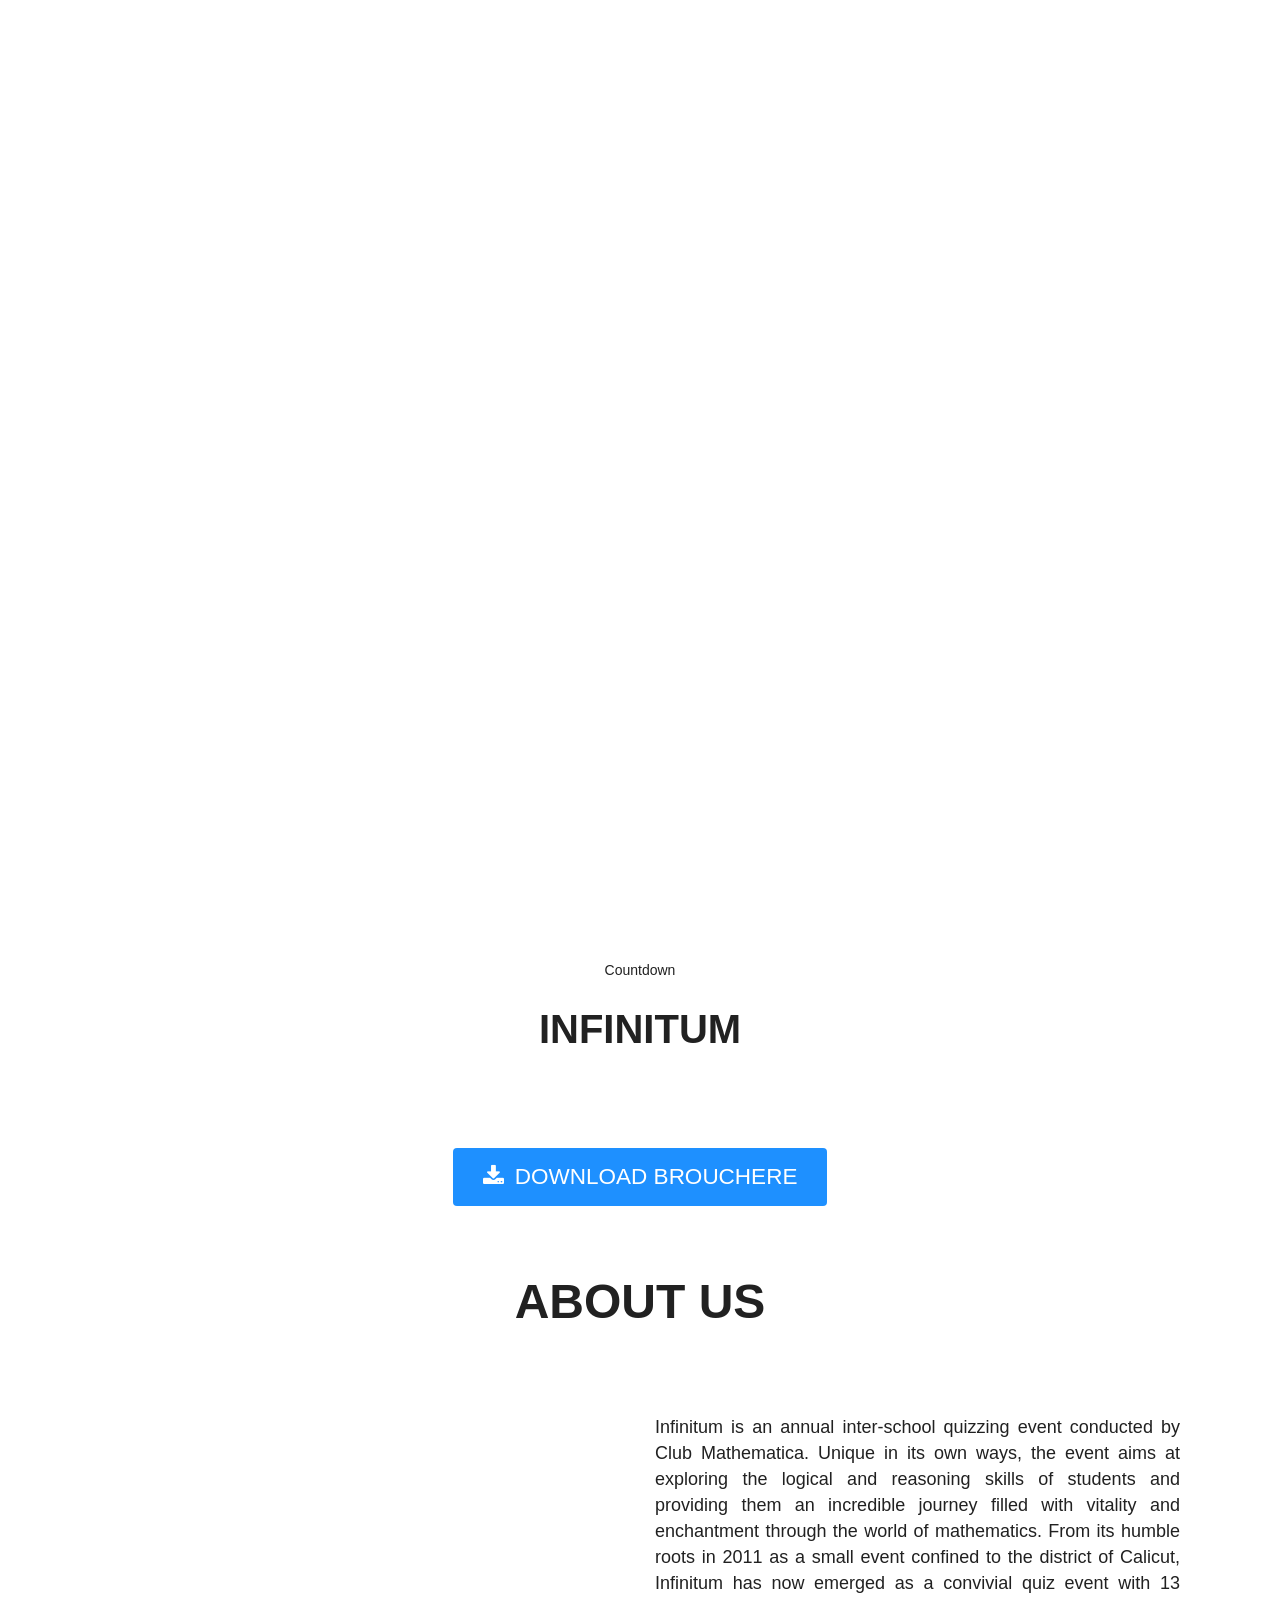
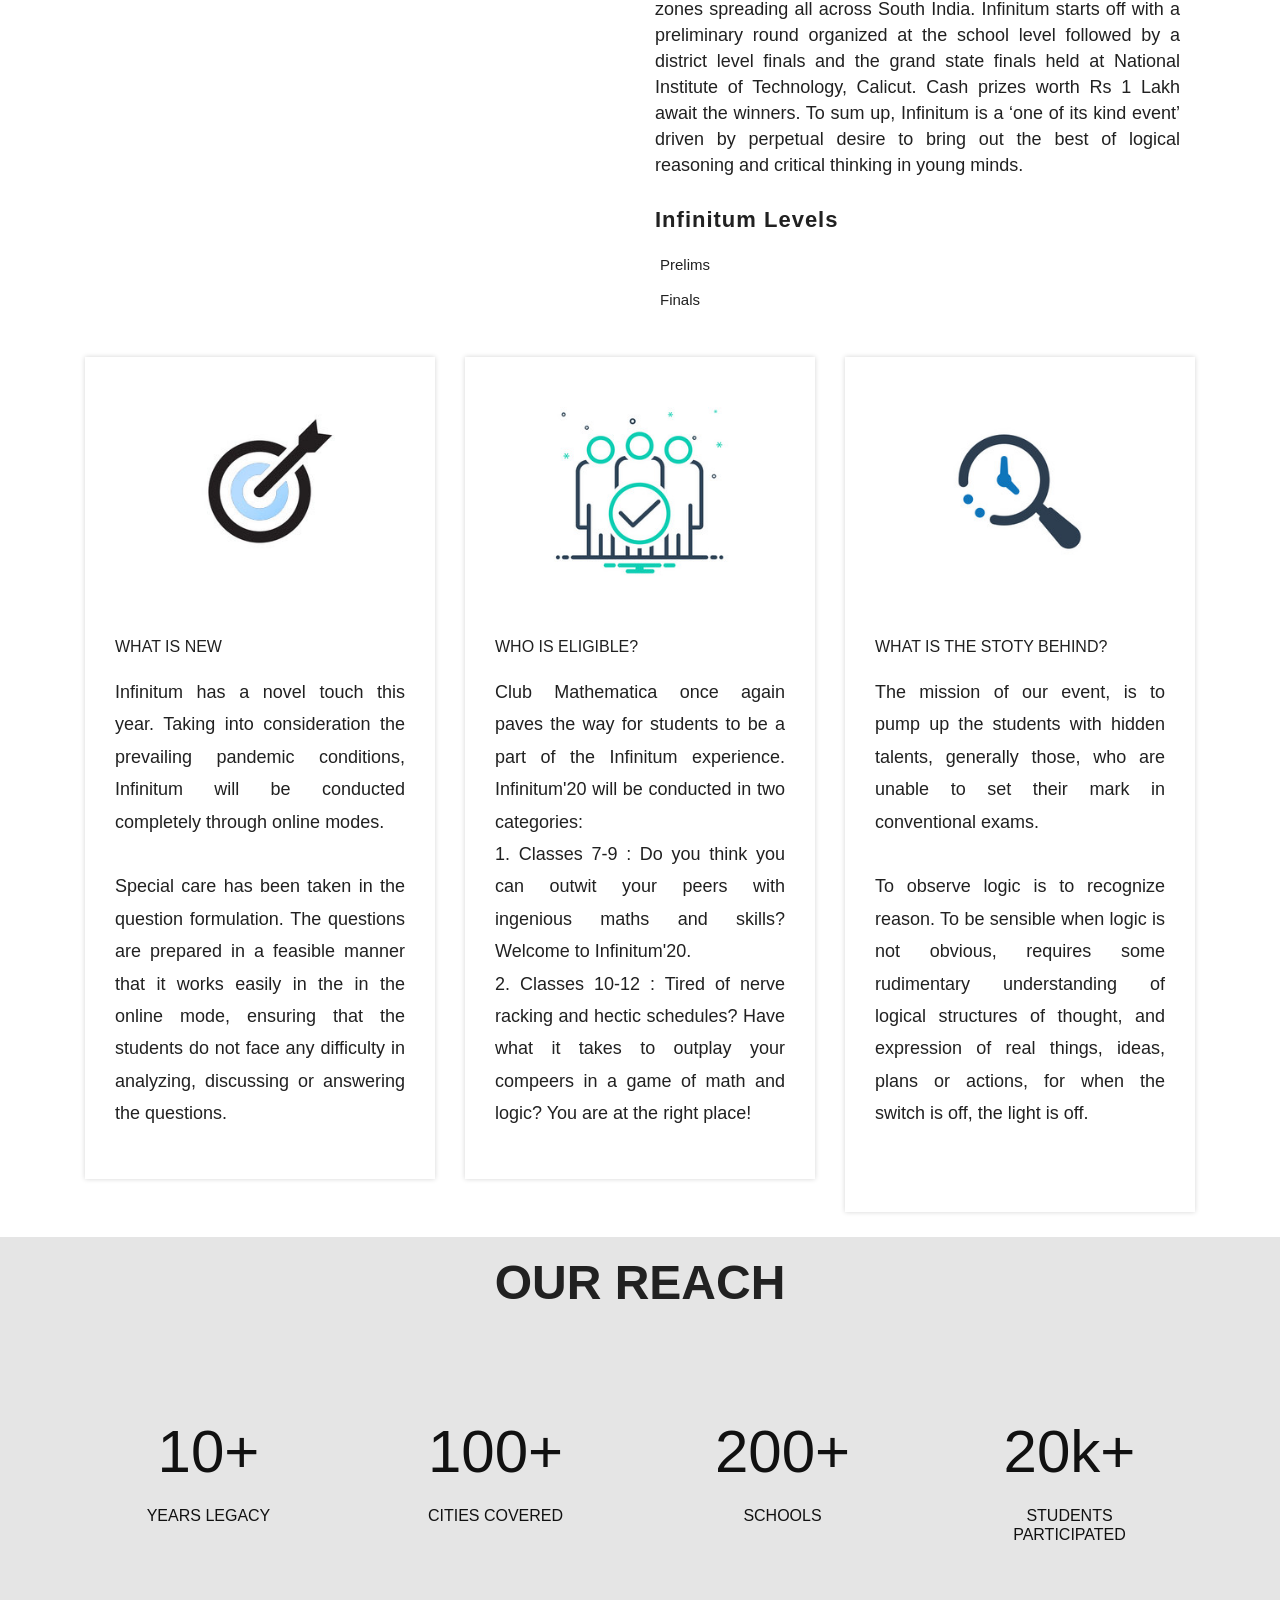
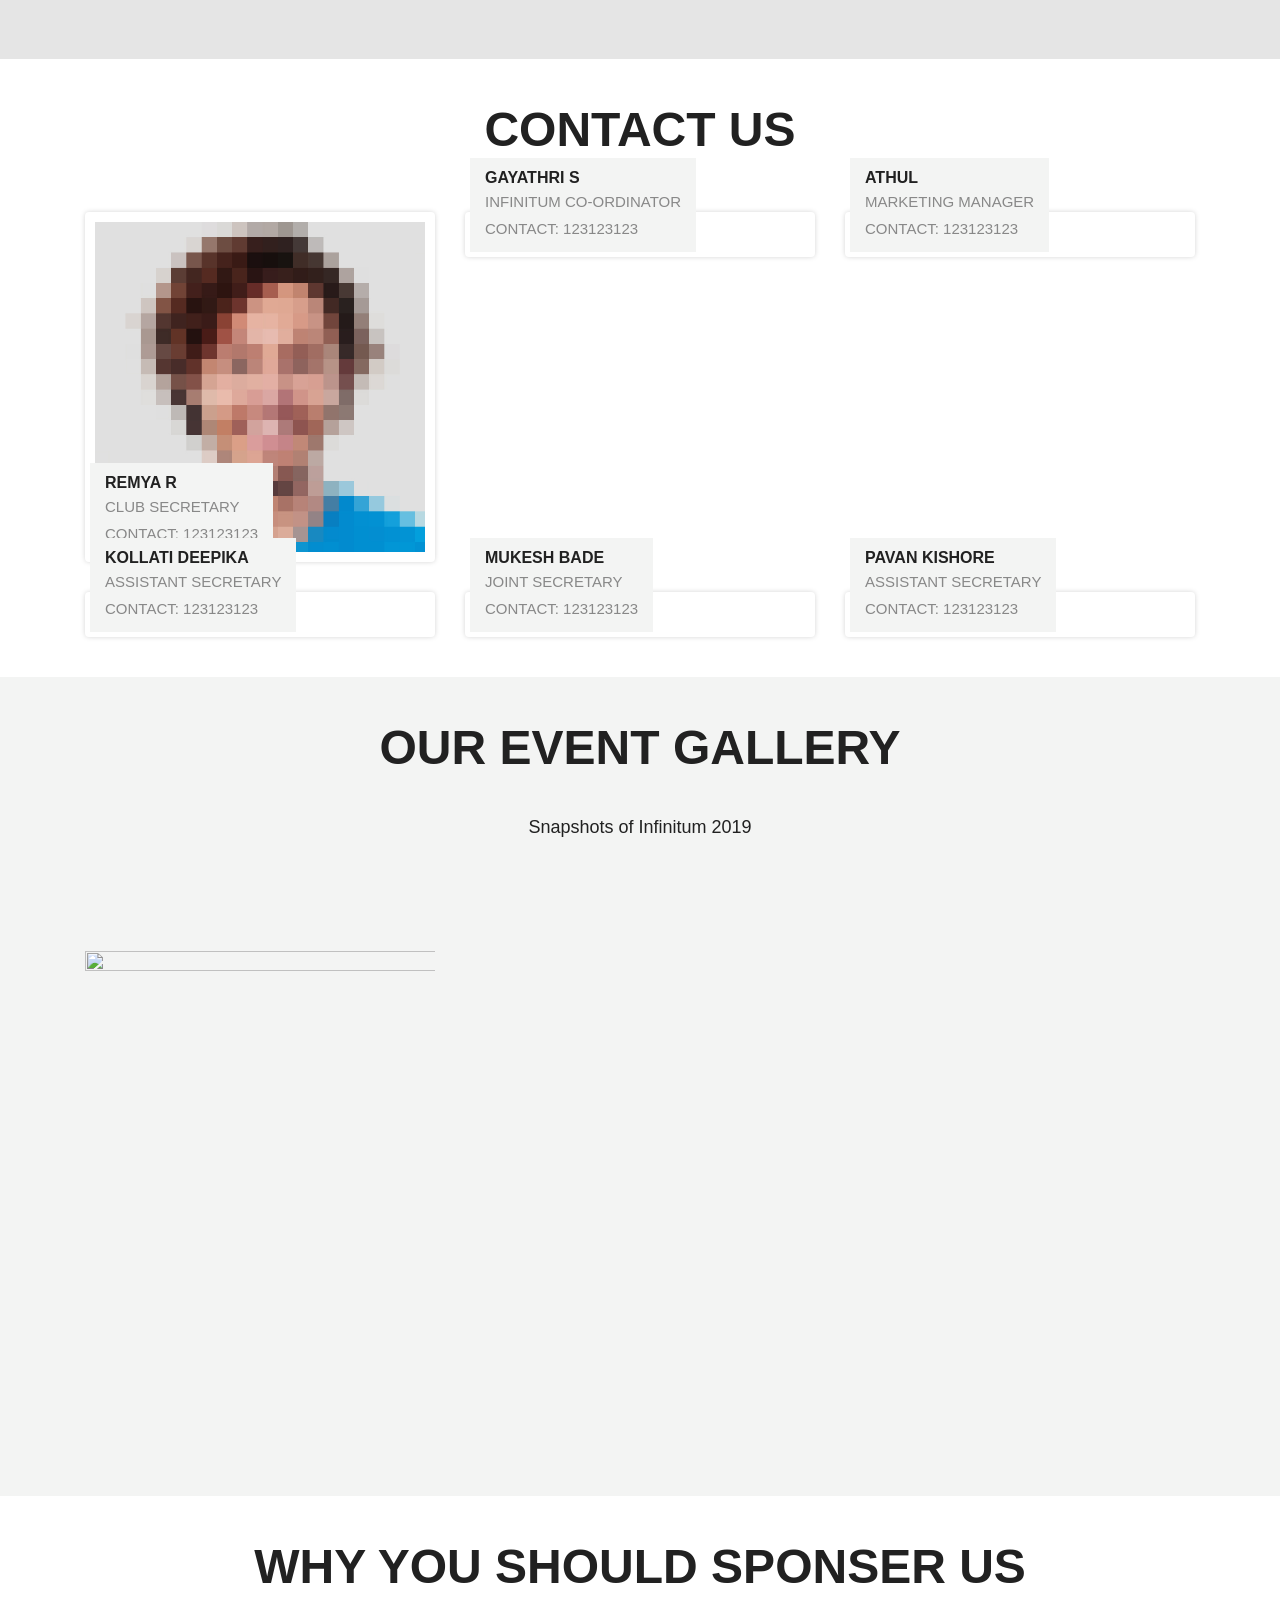
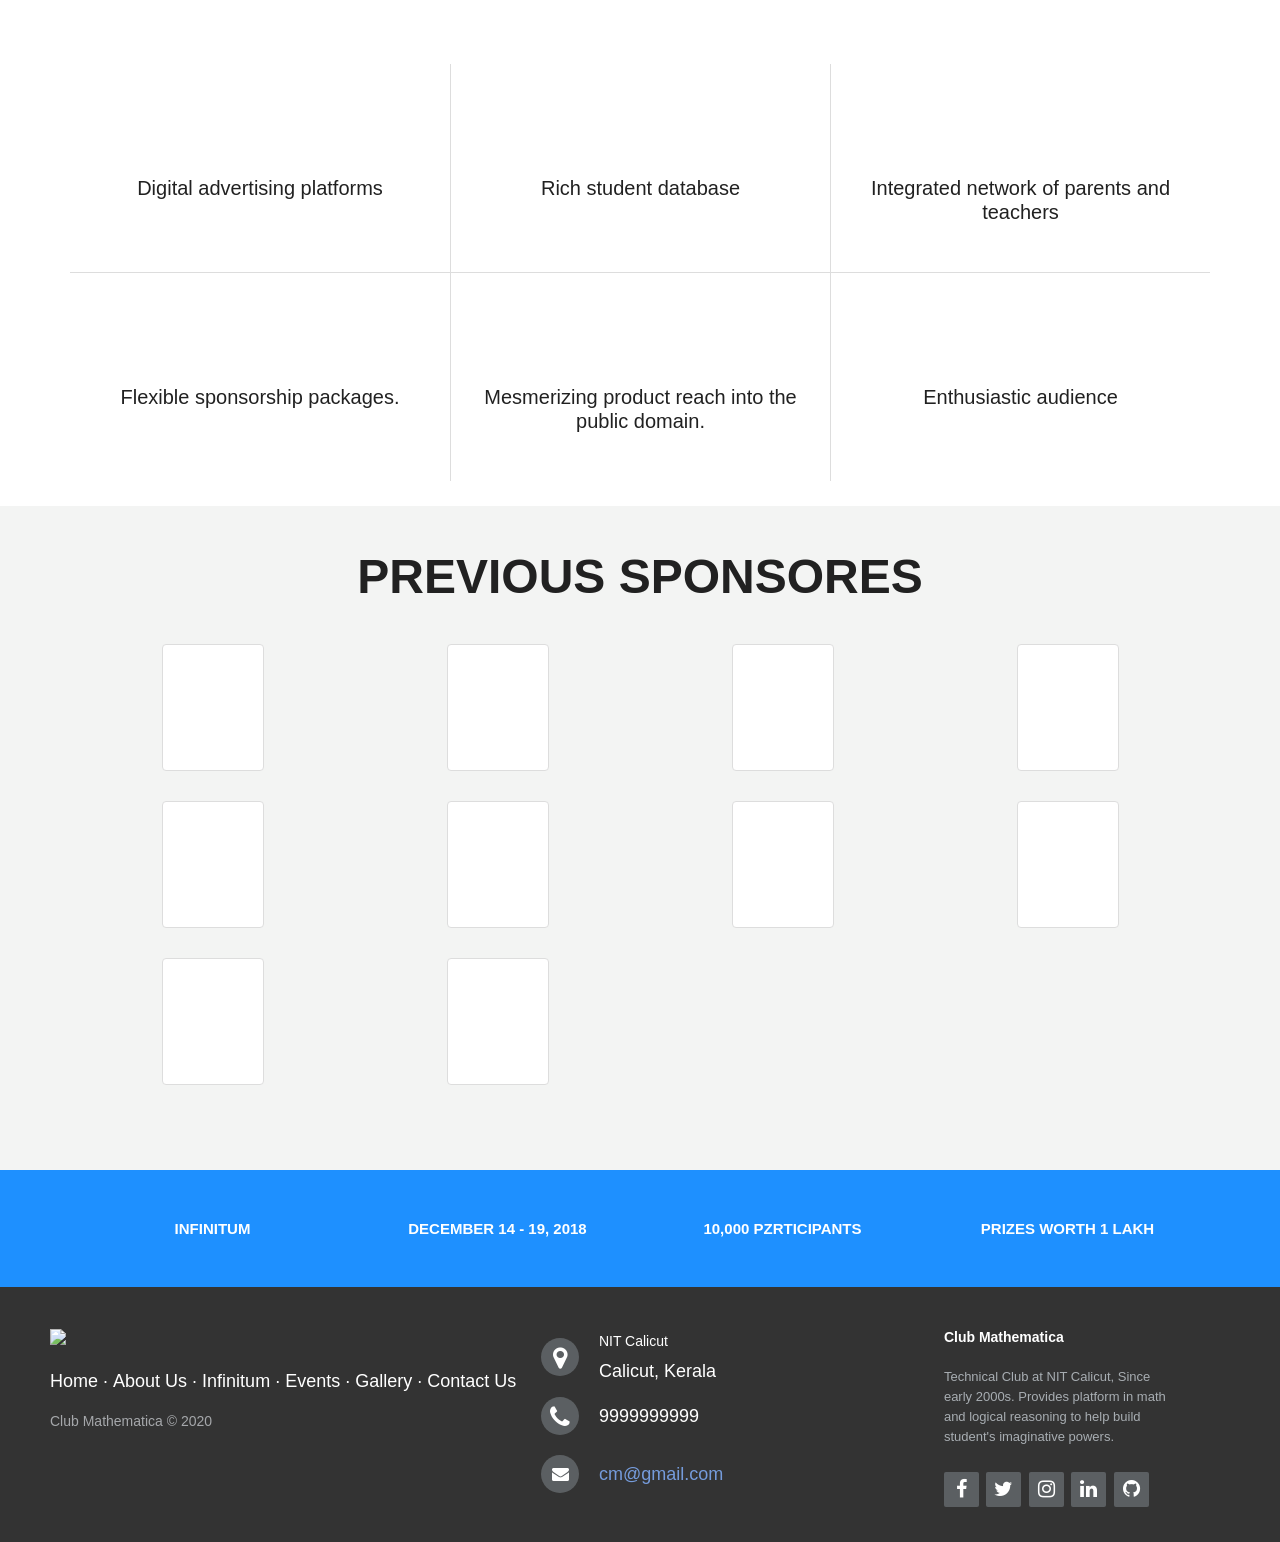
==== commit dfc6d339: "Update index.html" ====
--- a/index.html
+++ b/index.html
@@ -51,7 +51,7 @@
               <span class="icon-menu"></span>
             </button>
           </div>
-          <a href="index.html" class="navbar-brand"><img src="assets/img/logo.png" alt=""></a>
+          <a href="index.html" class="navbar-brand"><img src="img/logo.png" alt=""></a>
           <div class="collapse navbar-collapse" id="main-navbar">
             <ul class="navbar-nav mr-auto w-100 justify-content-end">
               <li class="nav-item active">
@@ -85,7 +85,7 @@
                 </a>
               </li>
             </ul>
-            <a href="index.html" class="navbar-brand-infinitum"><img src="assets/img/infinitum.png" alt=""></a>
+            <a href="index.html" class="navbar-brand-infinitum"><img src="img/infinitum.png" alt=""></a>
           </div>
         </div>
 
@@ -124,7 +124,7 @@
         </ol>
         <div class="carousel-inner">
           <div class="carousel-item active">
-            <img class="d-block h-25" src="assets/img/slider/slide1.jpg"  alt="First slide">
+            <img class="d-block h-25" src="img/slider/slide1.jpg"  alt="First slide">
             <div class="carousel-caption d-md-block">
                 <p class="fadeInUp wow " data-wow-delay=".6s">Club Mathematica</p>
                 <h1 style="font-family:Azonix;" class="wow bounceIn section-title-white" data-wow-delay=".7s" >INFINITUM</h1>
@@ -132,7 +132,7 @@
             </div>
           </div>
           <div class="carousel-item">
-            <img class="d-block h-25" src="assets/img/slider/slide2.png" alt="Second slide">
+            <img class="d-block h-25" src="img/slider/slide2.png" alt="Second slide">
             <div class="carousel-caption d-md-block">
                 <h1 class="wow fadeInDown section-title-white" data-wow-delay=".4s">CLUB MATHEMATICA</h1>
                 <a href="#" class="fadeInUp wow btn btn-common btn-lg" data-wow-delay=".8s">Home Page</a>
@@ -225,7 +225,7 @@
         <div class="row">
           <div class="col-xs-12 col-md-6 col-lg-4">
             <div class="about-item">
-              <p style="text-align:center;"><img  class="img-fluid" src="assets/img/about/img1.jpg" width="200" alt=""></p>
+              <p style="text-align:center;"><img  class="img-fluid" src="img/about/img1.jpg" width="200" alt=""></p>
               <div class="about-text">
                 <h3>What is new</h3>
                 <p>Infinitum has a novel touch this year. Taking into consideration the prevailing pandemic conditions, Infinitum will be conducted completely through online modes. <br><br>
@@ -235,7 +235,7 @@
           </div>
           <div class="col-xs-12 col-md-6 col-lg-4">
             <div class="about-item">
-              <p style="text-align:center;"><img class="img-fluid" src="assets/img/about/img2.jpg" width="200" alt="" </p>
+              <p style="text-align:center;"><img class="img-fluid" src="img/about/img2.jpg" width="200" alt="" </p>
               <div class="about-text">
                 <h3>Who is eligible?</h3>
                 <p>
@@ -249,7 +249,7 @@
           </div>
           <div class="col-xs-12 col-md-6 col-lg-4">
             <div class="about-item">
-              <p style="text-align:center;"><img class="img-fluid" src="assets/img/about/img3.jpg" width="200" alt=""></p>
+              <p style="text-align:center;"><img class="img-fluid" src="img/about/img3.jpg" width="200" alt=""></p>
               <div class="about-text">
                 <h3>What is the stoty behind?</h3>
                 <p>The mission of our event, is to pump up the students with hidden talents, generally those, who are unable to set their mark in conventional exams.<br><br> To observe logic is to recognize reason. To be sensible when logic is not obvious, requires some rudimentary understanding of logical structures of thought, and expression of real things, ideas, plans or actions, for when the switch is off, the light is off.<br><br>
@@ -316,7 +316,7 @@
         <!-- Team Item Starts -->
         <div class="team-item wow fadeInUp" data-wow-delay="0.2s">
           <div class="team-img">
-            <img class="img-fluid" src="assets/img/team/team-01.jpg" alt="">
+            <img class="img-fluid" src="img/team/team-01.jpg" alt="">
             <div class="team-overlay">
               <div class="overlay-social-icon text-center">
                 <ul class="social-icons">
